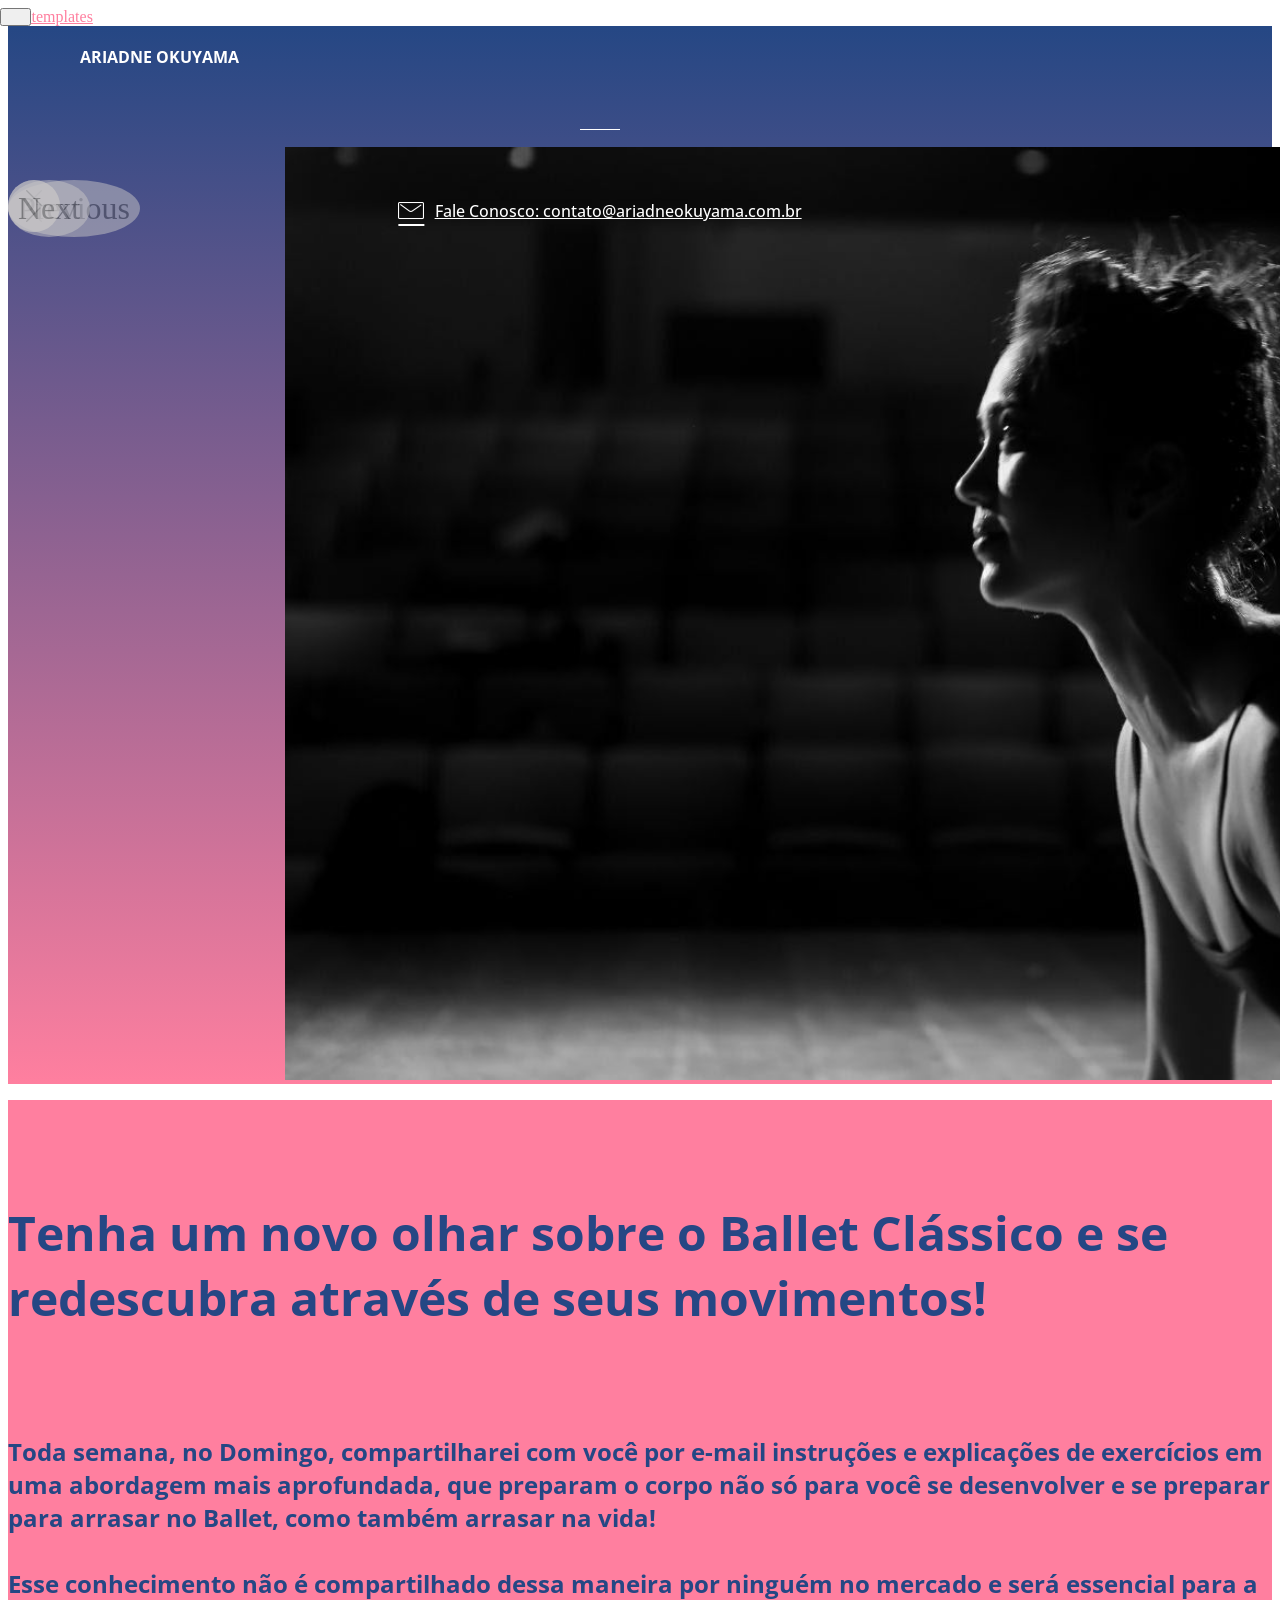
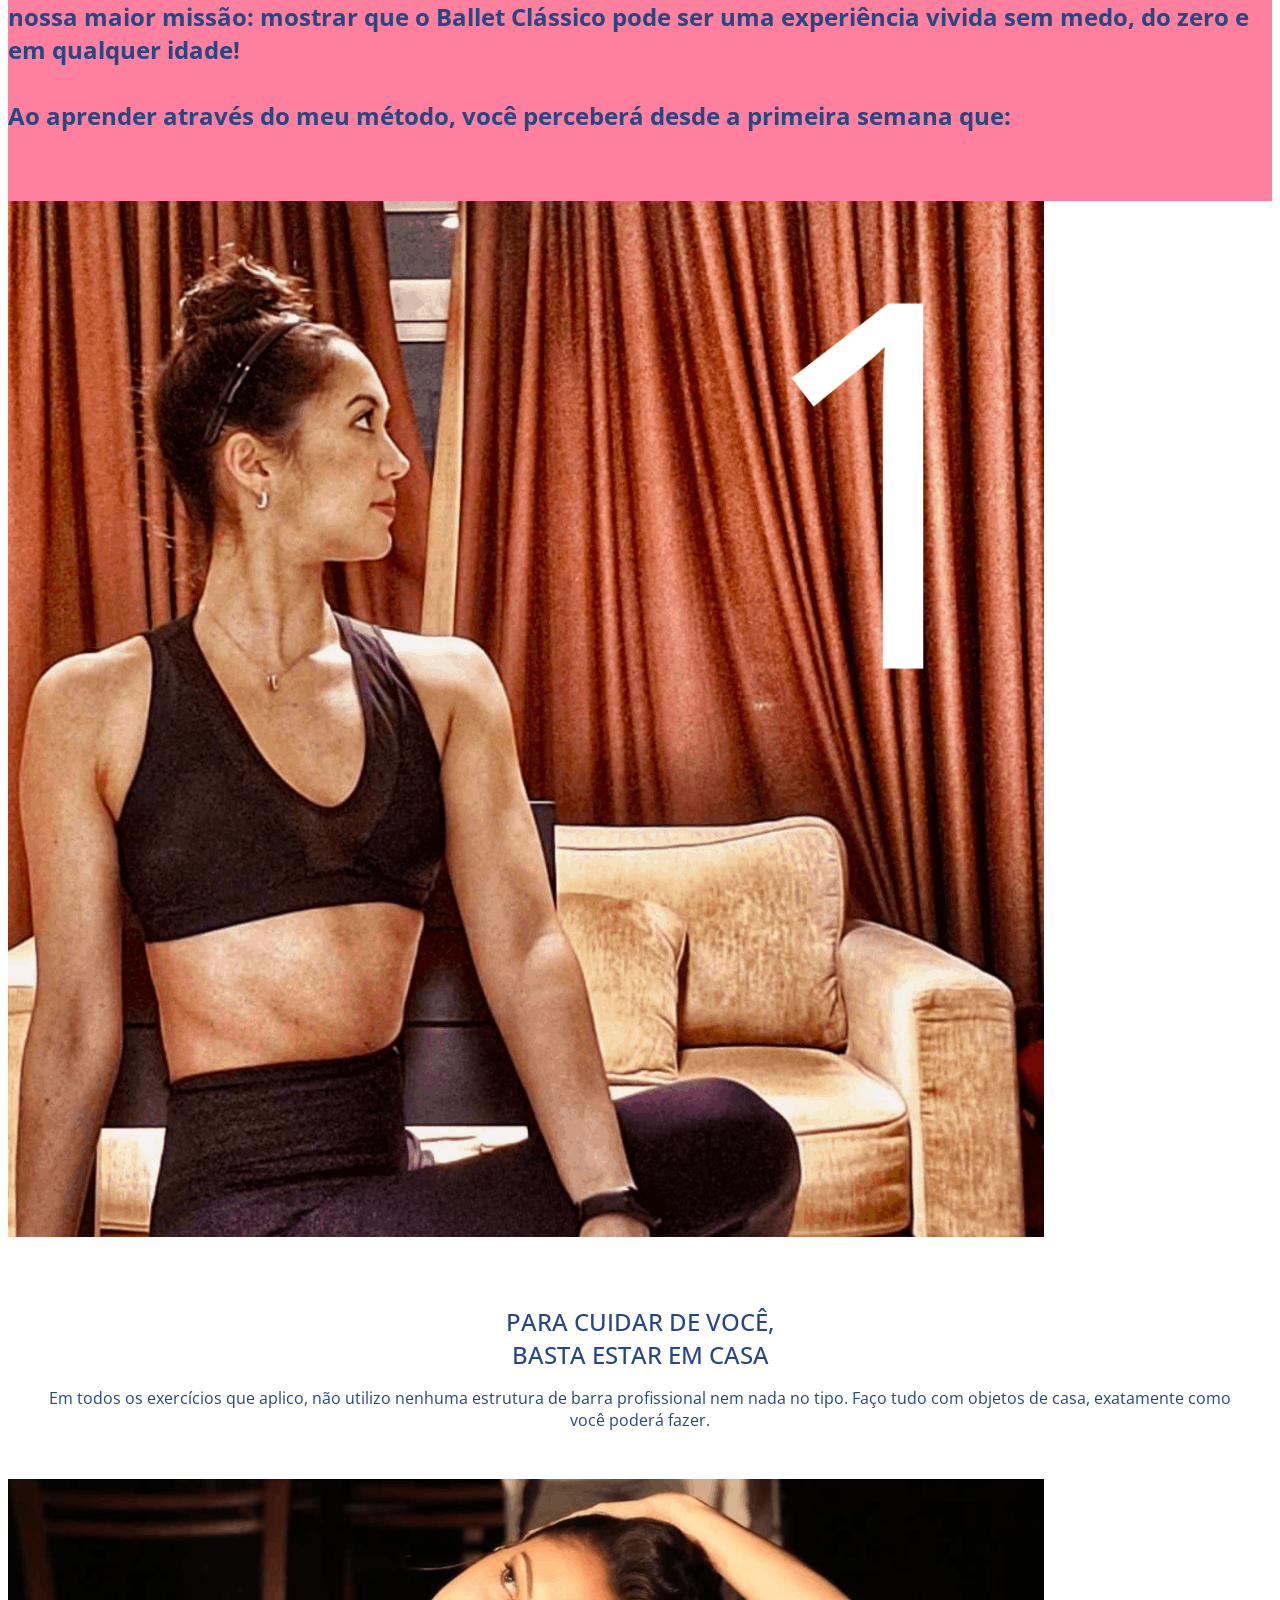
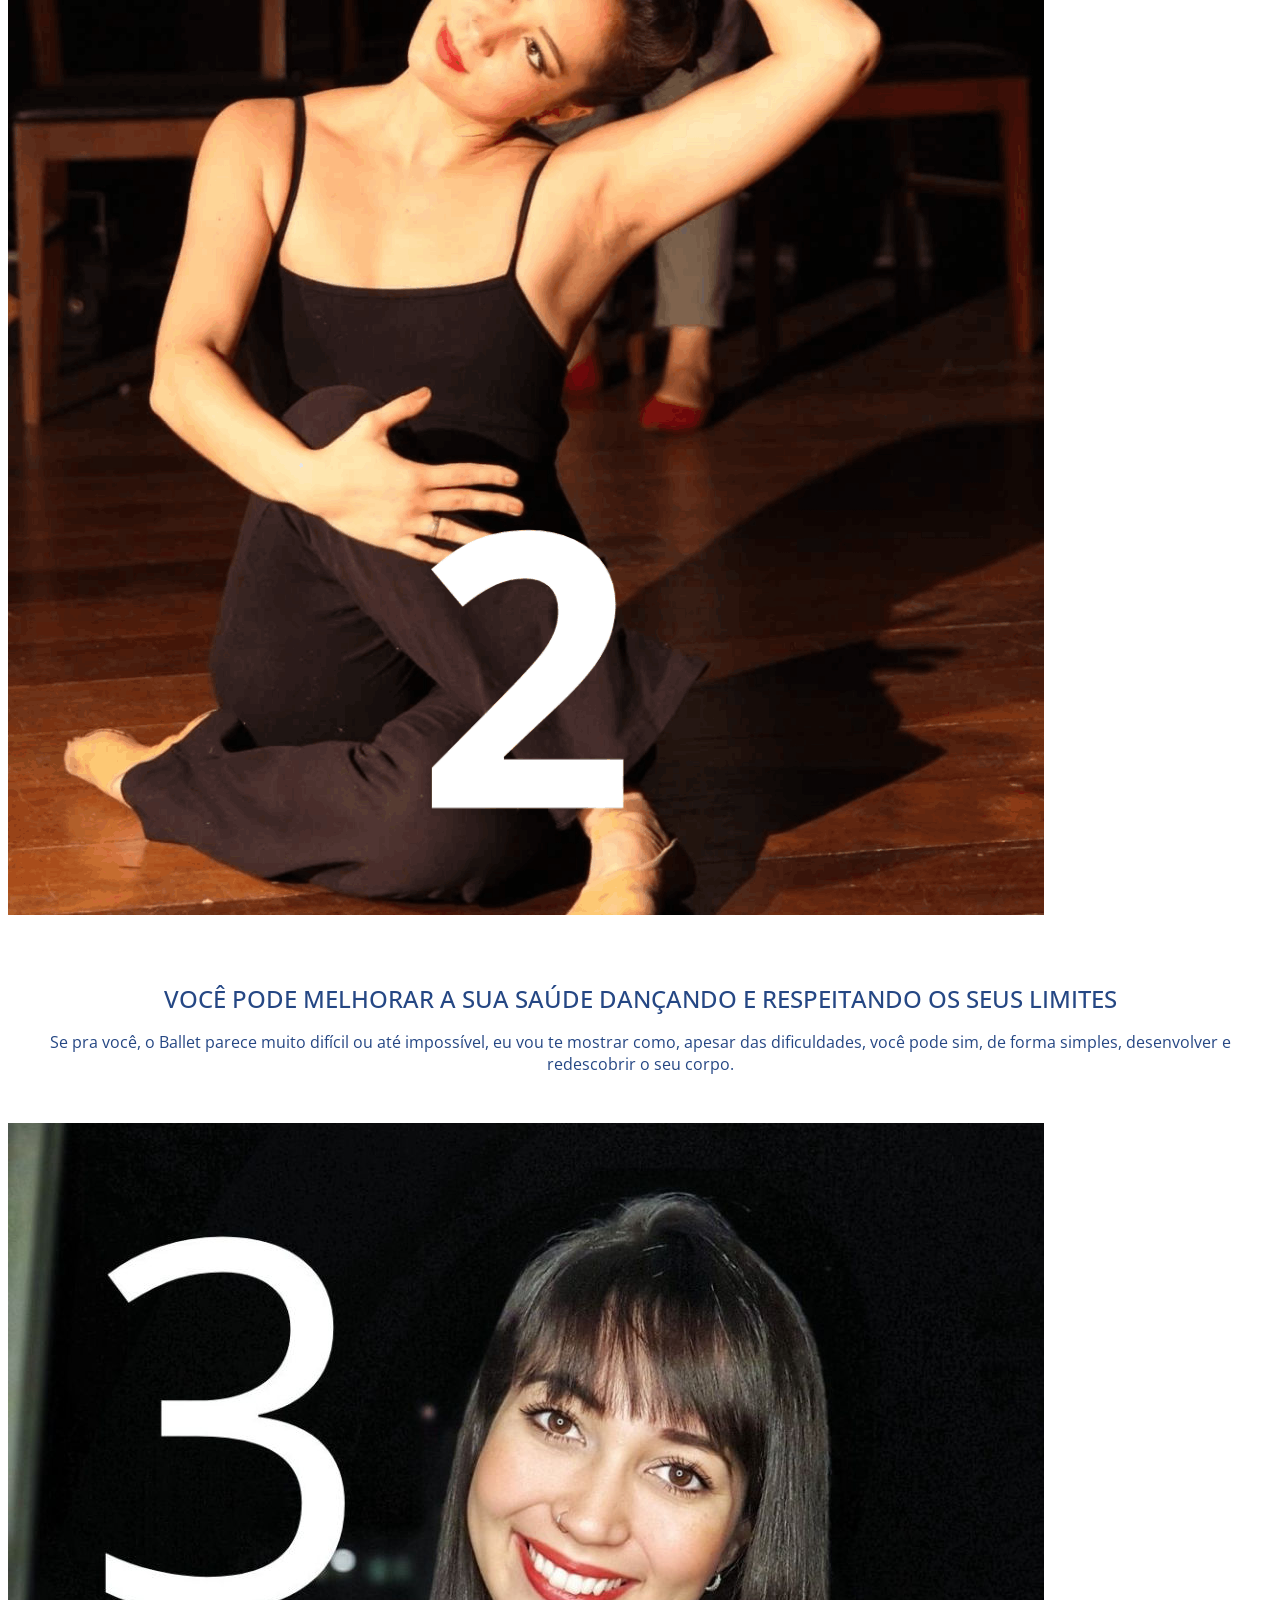
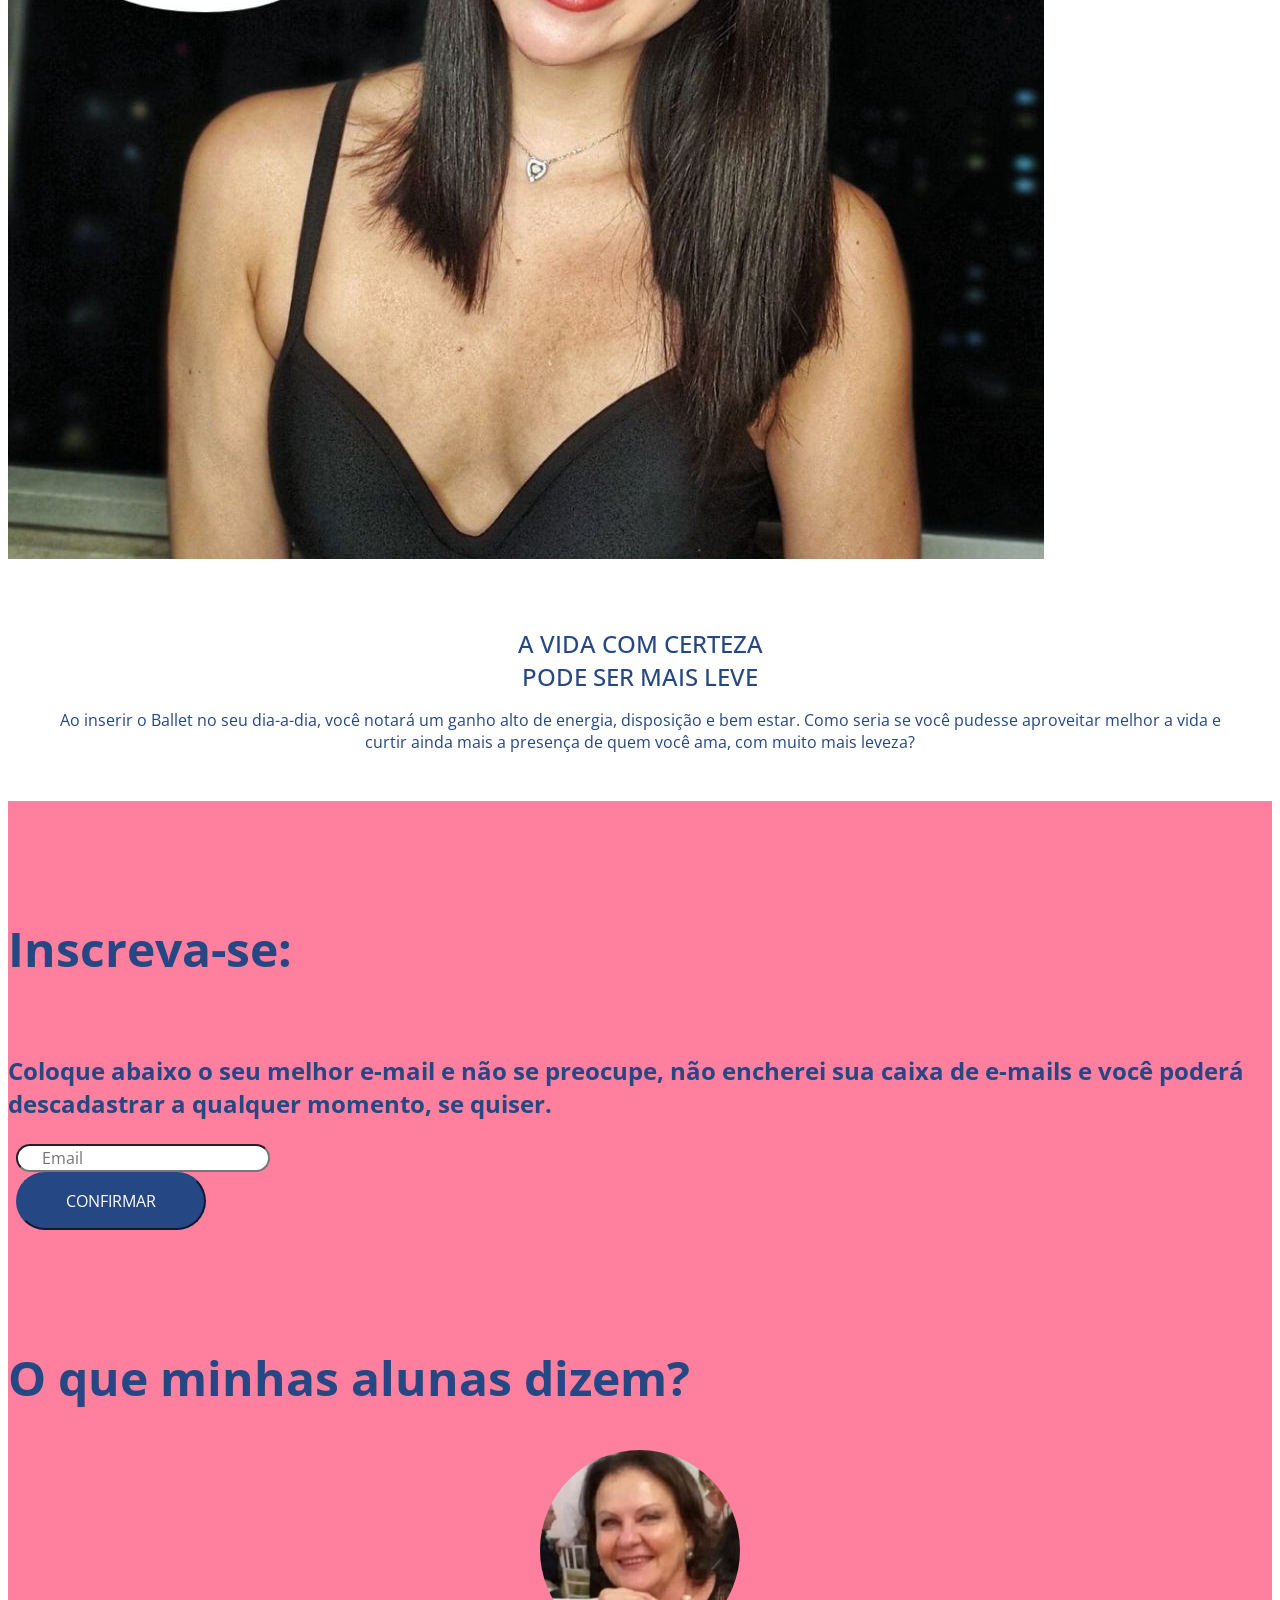
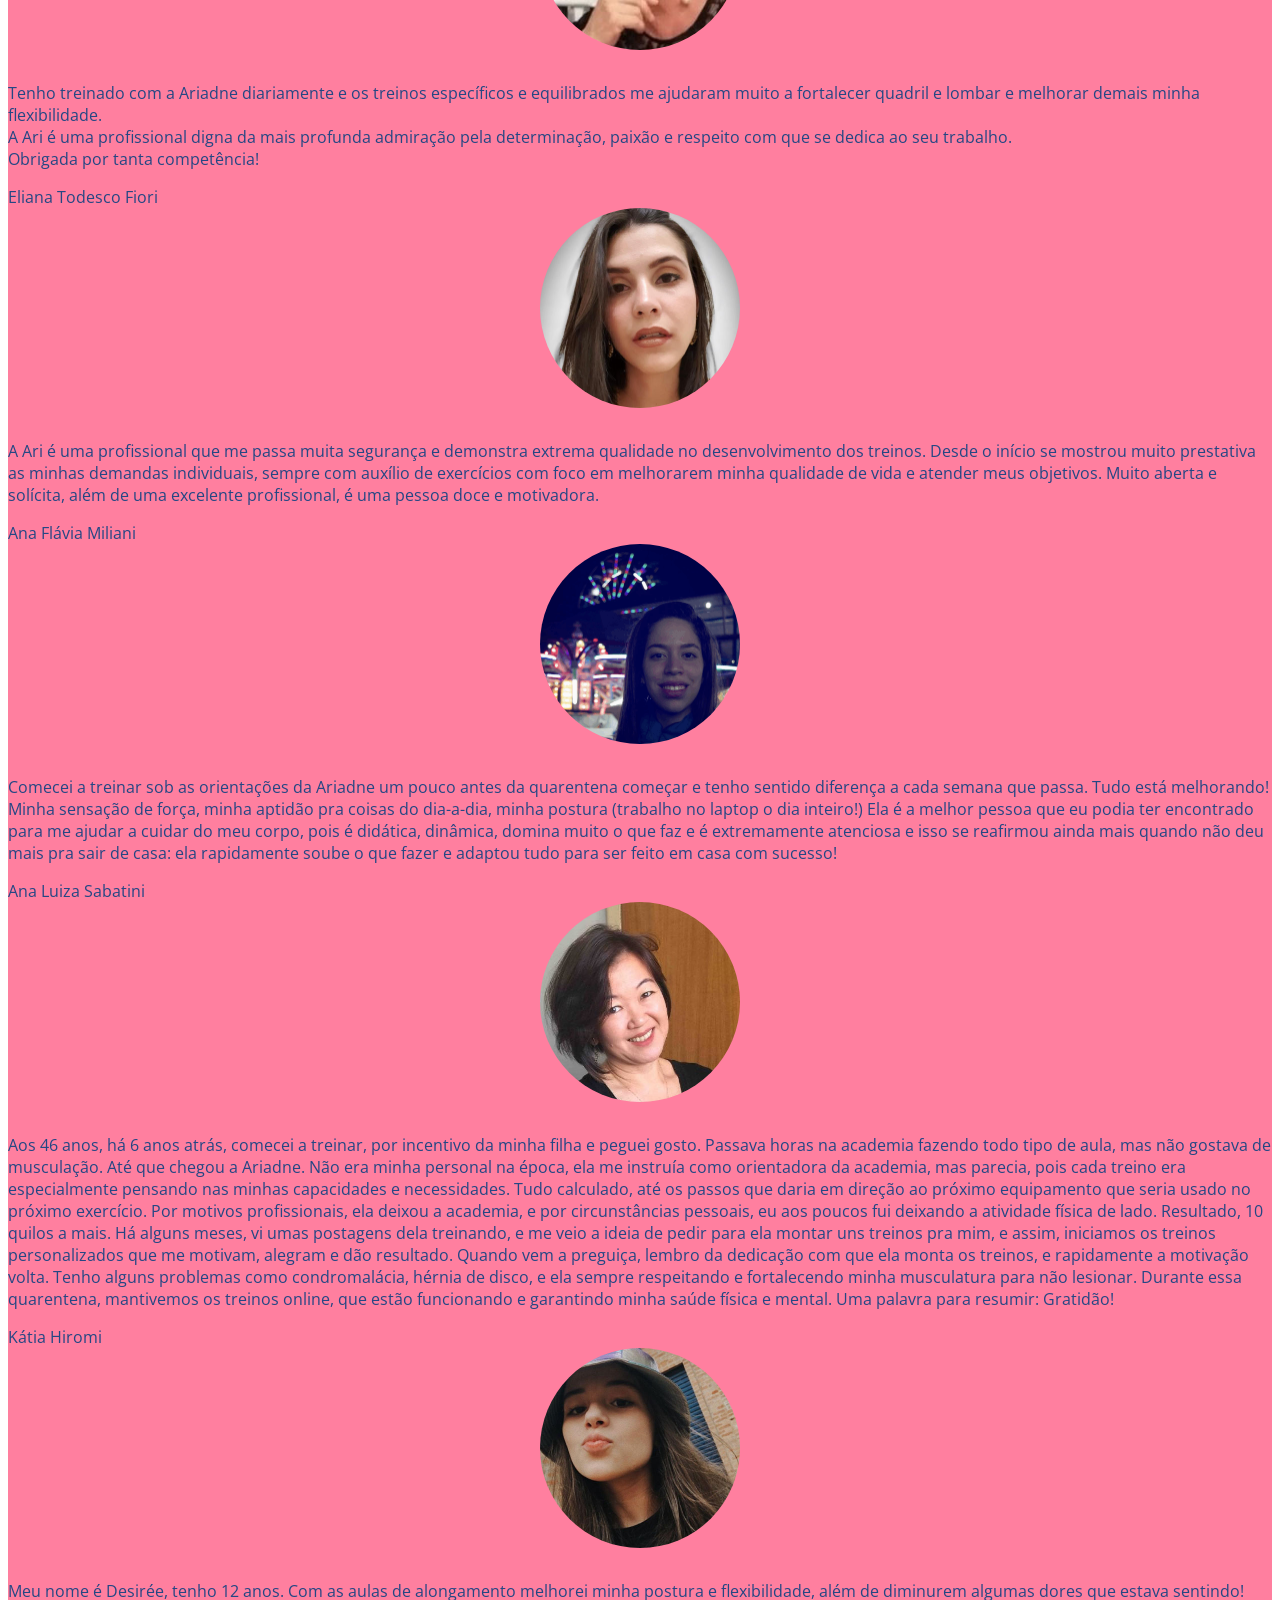
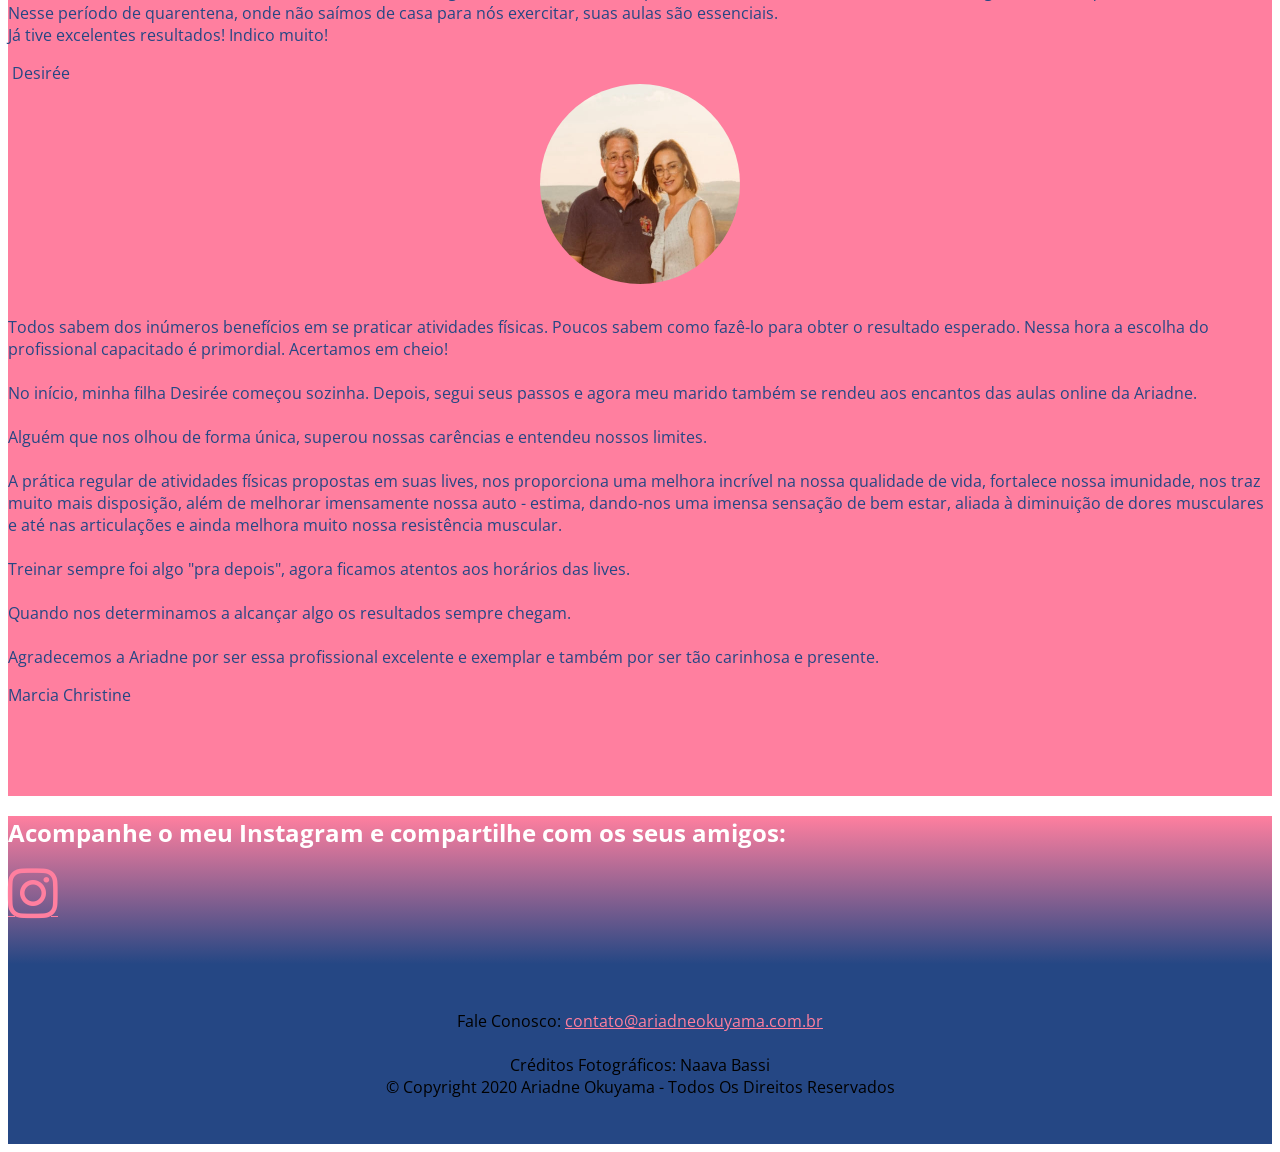
==== ari/index.html @ 1de2c509 "Add files via upload" ====
<!DOCTYPE html>
<html  >
<head>
  <!-- Site made with Mobirise Website Builder v4.12.3, https://mobirise.com -->
  <meta charset="UTF-8">
  <meta http-equiv="X-UA-Compatible" content="IE=edge">
  <meta name="generator" content="Mobirise v4.12.3, mobirise.com">
  <meta name="viewport" content="width=device-width, initial-scale=1, minimum-scale=1">
  <link rel="shortcut icon" href="assets/images/clique-para-saber-mais-128x128.png" type="image/x-icon">
  <meta name="description" content="Como eliminar dores musculares da rotina através de exercícios simples e eficientes!">
  
  
  <title>Ariadne Okuyama</title>
  <link rel="stylesheet" href="assets/web/assets/mobirise-icons/mobirise-icons.css">
  <link rel="stylesheet" href="assets/bootstrap/css/bootstrap.min.css">
  <link rel="stylesheet" href="assets/bootstrap/css/bootstrap-grid.min.css">
  <link rel="stylesheet" href="assets/bootstrap/css/bootstrap-reboot.min.css">
  <link rel="stylesheet" href="assets/socicon/css/styles.css">
  <link rel="stylesheet" href="assets/animatecss/animate.min.css">
  <link rel="stylesheet" href="assets/dropdown/css/style.css">
  <link rel="stylesheet" href="assets/tether/tether.min.css">
  <link rel="stylesheet" href="assets/theme/css/style.css">
  <link rel="preload" as="style" href="assets/mobirise/css/mbr-additional.css"><link rel="stylesheet" href="assets/mobirise/css/mbr-additional.css" type="text/css">
  
  
  
</head>
<body>

<!-- Analytics -->
<script src="https://www.mercadopago.com/v2/security.js" view="home"></script>

<!-- Facebook Pixel Code -->
<script>
!function(f,b,e,v,n,t,s)
{if(f.fbq)return;n=f.fbq=function(){n.callMethod?
n.callMethod.apply(n,arguments):n.queue.push(arguments)};
if(!f._fbq)f._fbq=n;n.push=n;n.loaded=!0;n.version='2.0';
n.queue=[];t=b.createElement(e);t.async=!0;
t.src=v;s=b.getElementsByTagName(e)[0];
s.parentNode.insertBefore(t,s)}(window, document,'script',
'https://connect.facebook.net/en_US/fbevents.js');
fbq('init', '565661081012715');
fbq('track', 'PageView');
</script>
<noscript><img height="1" width="1" style="display:none"
src="https://www.facebook.com/tr?id=565661081012715&ev=PageView&noscript=1"
/></noscript>
<!-- End Facebook Pixel Code -->
<!-- /Analytics -->


  <section class="menu cid-rYamPSDMZd" once="menu" id="menu1-0">

    

    <nav class="navbar navbar-expand beta-menu navbar-dropdown align-items-center navbar-fixed-top navbar-toggleable-sm bg-color transparent">
        <button class="navbar-toggler navbar-toggler-right" type="button" data-toggle="collapse" data-target="#navbarSupportedContent" aria-controls="navbarSupportedContent" aria-expanded="false" aria-label="Toggle navigation">
            <div class="hamburger">
                <span></span>
                <span></span>
                <span></span>
                <span></span>
            </div>
        </button>
        <div class="menu-logo">
            <div class="navbar-brand">
                
                <span class="navbar-caption-wrap"><a class="navbar-caption text-white display-4" href="index.html">
                        ARIADNE OKUYAMA</a></span>
            </div>
        </div>
        <div class="collapse navbar-collapse" id="navbarSupportedContent">
            <ul class="navbar-nav nav-dropdown nav-right" data-app-modern-menu="true"><li class="nav-item"><a class="nav-link link text-white display-4" href="balletsemmedo.html" target="_blank"><strong>&nbsp; &nbsp; &nbsp; &nbsp; &nbsp;&nbsp;</strong></a></li><li class="nav-item"><a class="nav-link link text-white display-4" href="balletsemmedo.html" target="_blank"><strong></strong></a></li><li class="nav-item"><a class="nav-link link text-white display-4" href="balletsemmedo.html" target="_blank"><strong></strong></a></li><li class="nav-item"><a class="nav-link link text-white display-4" href="mailto:contato@ariadneokuyama.com.br"><span class="mbri-letter mbr-iconfont mbr-iconfont-btn"></span>Fale Conosco: contato@ariadneokuyama.com.br</a></li></ul>
            
        </div>
    </nav>
</section>

<section class="engine"><a href="https://mobirise.info/x">css templates</a></section><section class="cid-rYarYl8Dn7" id="image3-k">

    

    <figure class="mbr-figure container">
            <div class="image-block" style="width: 60%;">
                <img src="assets/images/img-20180202-wa0090-1280x853.jpg" width="1400" alt="Mobirise" title="">
                
            </div>
    </figure>
</section>

<section class="mbr-section content4 cid-rYDGWAWvr0" id="content4-z">

    

    <div class="container">
        <div class="media-container-row">
            <div class="title col-12 col-md-8">
                <h2 class="align-center pb-3 mbr-fonts-style display-2">Tenha um novo olhar sobre o Ballet Clássico e se redescubra através de seus movimentos!<br><br></h2>
                <h3 class="mbr-section-subtitle align-center mbr-light mbr-fonts-style display-5">Toda semana, no Domingo, compartilharei com você por e-mail instruções e explicações de exercícios em uma abordagem mais aprofundada, que preparam o corpo não só para você se desenvolver e se preparar para arrasar no Ballet, como também arrasar na vida!<br><br> Esse conhecimento não é compartilhado dessa maneira por ninguém no mercado e será essencial para a nossa maior missão: mostrar que o Ballet Clássico pode ser uma experiência vivida&nbsp;<strong>sem medo</strong>, <strong>do zero</strong>&nbsp;<strong>e em qualquer idade!</strong><strong><br></strong><div><br></div><div>Ao aprender através do meu método, você perceberá desde a primeira semana que:</div></h3>
                
            </div>
        </div>
    </div>
</section>

<section class="features17 cid-rYDETXAkIy" id="features17-v">
    
    

    
    <div class="container-fluid">
        <div class="media-container-row">
            <div class="card p-3 col-12 col-md-6 col-lg-4">
                <div class="card-wrapper">
                    <div class="card-img">
                        <img src="assets/images/2-1036x1036.png" alt="Mobirise" title="">
                    </div>
                    <div class="card-box">
                        <h4 class="card-title pb-3 mbr-fonts-style display-5">PARA CUIDAR DE VOCÊ, <br>BASTA ESTAR EM CASA</h4>
                        <p class="mbr-text mbr-fonts-style display-7">Em todos os exercícios que aplico, não utilizo nenhuma estrutura de barra profissional nem nada no tipo. Faço tudo com objetos de casa, exatamente como você poderá fazer.</p>
                    </div>
                </div>
            </div>

            <div class="card p-3 col-12 col-md-6 col-lg-4">
                <div class="card-wrapper">
                    <div class="card-img">
                        <img src="assets/images/2-1-1036x1036.png" alt="Mobirise" title="">
                    </div>
                    <div class="card-box">
                        <h4 class="card-title pb-3 mbr-fonts-style display-5">VOCÊ PODE MELHORAR A SUA SAÚDE DANÇANDO E RESPEITANDO OS SEUS LIMITES</h4>
                        <p class="mbr-text mbr-fonts-style display-7">
                            Se pra você, o Ballet parece muito difícil ou até impossível, eu vou te mostrar como, apesar das dificuldades, você pode sim, de forma simples, desenvolver e redescobrir o seu corpo.
                        </p>
                    </div>
                </div>
            </div>

            <div class="card p-3 col-12 col-md-6 col-lg-4">
                <div class="card-wrapper">
                    <div class="card-img">
                        <img src="assets/images/clique-para-saber-mais-1036x1036.jpg" alt="Mobirise" title="">
                    </div>
                    <div class="card-box">
                        <h4 class="card-title pb-3 mbr-fonts-style display-5">A VIDA COM CERTEZA <br>PODE SER MAIS LEVE</h4>
                        <p class="mbr-text mbr-fonts-style display-7">
                            Ao inserir o Ballet no seu dia-a-dia, você notará um ganho alto de energia, disposição e bem estar. Como seria se você pudesse aproveitar melhor a vida e curtir ainda mais a presença de quem você ama, com muito mais leveza?
                        </p>
                    </div>
                </div>
            </div>

            
            
            
        </div>
    </div>
</section>

<section class="mbr-section form3 cid-rYaTipPvZL" id="form3-n">

    

    

    <div class="container">
        <div class="row justify-content-center">
            <div class="title col-12 col-lg-8">
                <h2 class="align-center pb-2 mbr-fonts-style display-2">Inscreva-se:</h2>
                <h3 class="mbr-section-subtitle align-center pb-5 mbr-light mbr-fonts-style display-5"><div><br></div><div>Coloque abaixo o seu melhor e-mail e não se preocupe, não encherei sua caixa de e-mails e você poderá descadastrar a qualquer momento, se quiser.</div></h3>
            </div>
        </div>

        <div class="row py-2 justify-content-center">
            <div class="col-12 col-lg-6  col-md-8 " data-form-type="formoid">
                <!---Formbuilder Form--->
                <form action="https://mobirise.com/" method="POST" class="mbr-form form-with-styler" data-form-title="Mobirise Form"><input type="hidden" name="email" data-form-email="true" value="7cHnqLbRKXM5bt5ajVqG7dU5ayJxggqlVh6CUsofS2Y1KthfNu6mdSJvw1UutiPNNaVHmezGBMbsWBmkYzJ9/F9uHv76GOJI9Y/TR+ZiU+86YAkC8geaYWTAmIF70iR9">
                    <div class="row">
                        <div hidden="hidden" data-form-alert="" class="alert alert-success col-12">Obrigada, seu e-mail foi registrado com sucesso!</div>
                        <div hidden="hidden" data-form-alert-danger="" class="alert alert-danger col-12">
                        </div>
                    </div>
                    <div class="dragArea row">
                        <div class="form-group col" data-for="email">
                            <input type="email" name="email" placeholder="Email" data-form-field="Email" required="required" class="form-control display-7" id="email-form3-n">
                        </div>
                        <div class="col-auto input-group-btn"><button type="submit" class="btn  btn-success display-4">CONFIRMAR</button></div>
                    </div>
                </form><!---Formbuilder Form--->
            </div>
        </div>
    </div>
</section>

<section class="carousel slide testimonials-slider cid-rYanQBHDyL" data-interval="false" id="testimonials-slider1-8">
    
    

    

    <div class="container text-center">
        <h2 class="pb-5 mbr-fonts-style display-2">O que minhas alunas dizem?</h2>

        <div class="carousel slide" role="listbox" data-pause="true" data-keyboard="false" data-ride="false" data-interval="false">
            <div class="carousel-inner">
                
                
            <div class="carousel-item">
                    <div class="user col-md-8">
                        <div class="user_image">
                            <img src="assets/images/whatsapp-image-2020-05-18-at-20.31.23-1-256x271.jpg" alt="" title="">
                        </div>
                        <div class="user_text pb-3">
                            <p class="mbr-fonts-style display-7">Tenho treinado com a Ariadne diariamente e os treinos específicos e equilibrados me ajudaram muito a fortalecer quadril e lombar e melhorar demais minha flexibilidade.<br>A Ari é uma profissional digna da mais profunda admiração pela determinação, paixão e respeito com que se dedica ao seu trabalho.<br>Obrigada por tanta competência!<br></p>
                        </div>
                        <div class="user_name mbr-bold pb-2 mbr-fonts-style display-7">Eliana Todesco Fiori</div>
                        
                    </div>
                </div><div class="carousel-item">
                    <div class="user col-md-8">
                        <div class="user_image">
                            <img src="assets/images/whatsapp-image-2020-05-07-at-20.52.56-400x533.jpg" alt="" title="">
                        </div>
                        <div class="user_text pb-3">
                            <p class="mbr-fonts-style display-7">A Ari é uma profissional que me passa muita segurança e demonstra extrema qualidade no desenvolvimento dos treinos. Desde o início se mostrou muito prestativa as minhas demandas individuais, sempre com auxílio de exercícios com foco em melhorarem minha qualidade de vida e atender meus objetivos. Muito aberta e solícita, além de uma excelente profissional, é uma pessoa doce e motivadora.<br></p>
                        </div>
                        <div class="user_name mbr-bold pb-2 mbr-fonts-style display-7">Ana Flávia Miliani</div>
                        
                    </div>
                </div><div class="carousel-item">
                    <div class="user col-md-8">
                        <div class="user_image">
                            <img src="assets/images/captura-de-tela-2020-05-14-as-15.35.47-400x415.png" alt="" title="">
                        </div>
                        <div class="user_text pb-3">
                            <p class="mbr-fonts-style display-7">Comecei a treinar sob as orientações da Ariadne um pouco antes da quarentena começar e tenho sentido diferença a cada semana que passa. Tudo está melhorando! Minha sensação de força, minha aptidão pra coisas do dia-a-dia, minha postura (trabalho no laptop o dia inteiro!) Ela é a melhor pessoa que eu podia ter encontrado para me ajudar a cuidar do meu corpo, pois é didática, dinâmica, domina muito o que faz e é extremamente atenciosa e isso se reafirmou ainda mais quando não deu mais pra sair de casa: ela rapidamente soube o que fazer e adaptou tudo para ser feito em casa com sucesso!<br></p>
                        </div>
                        <div class="user_name mbr-bold pb-2 mbr-fonts-style display-7">Ana Luiza Sabatini</div>
                        
                    </div>
                </div><div class="carousel-item">
                    <div class="user col-md-8">
                        <div class="user_image">
                            <img src="assets/images/whatsapp-image-2020-05-13-at-11.58.43-352x450.jpg" alt="" title="">
                        </div>
                        <div class="user_text pb-3">
                            <p class="mbr-fonts-style display-7">Aos 46 anos, há 6 anos atrás, comecei a treinar, por incentivo da minha filha e peguei gosto. Passava horas na academia fazendo todo tipo de aula, mas não gostava de musculação. Até que chegou a Ariadne. Não era minha personal na época, ela me instruía como orientadora da academia, mas parecia, pois cada treino era especialmente pensando nas minhas capacidades e necessidades. Tudo calculado, até os passos que daria em direção ao próximo equipamento que seria usado no próximo exercício. Por motivos profissionais, ela deixou a academia, e por circunstâncias pessoais, eu aos poucos fui deixando a atividade física de lado. Resultado, 10 quilos a mais. Há alguns meses, vi umas postagens dela treinando, e me veio a ideia de pedir para ela montar uns treinos pra mim, e assim, iniciamos os treinos personalizados que me motivam, alegram e dão resultado. Quando vem a preguiça, lembro da dedicação com que ela monta os treinos, e rapidamente a motivação volta. Tenho alguns problemas como condromalácia, hérnia de disco, e ela sempre respeitando e fortalecendo minha musculatura para não lesionar. Durante essa quarentena, mantivemos os treinos online, que estão funcionando e garantindo minha saúde física e mental. Uma palavra para resumir: Gratidão!<br></p>
                        </div>
                        <div class="user_name mbr-bold pb-2 mbr-fonts-style display-7">Kátia Hiromi</div>
                        
                    </div>
                </div><div class="carousel-item">
                    <div class="user col-md-8">
                        <div class="user_image">
                            <img src="assets/images/whatsapp-image-2020-05-27-at-14.38.08-400x478.jpg" alt="" title="">
                        </div>
                        <div class="user_text pb-3">
                            <p class="mbr-fonts-style display-7">Meu nome é Desirée, tenho 12 anos. Com as aulas de alongamento melhorei minha postura e flexibilidade, além de diminurem algumas dores que estava sentindo!<br>Nesse período de quarentena, onde não saímos de casa para nós exercitar, suas aulas são essenciais.<br>Já tive excelentes resultados! Indico muito!<br></p>
                        </div>
                        <div class="user_name mbr-bold pb-2 mbr-fonts-style display-7">&nbsp;Desirée</div>
                        
                    </div>
                </div><div class="carousel-item">
                    <div class="user col-md-8">
                        <div class="user_image">
                            <img src="assets/images/whatsapp-image-2020-05-19-at-16.08.02-400x358.jpg" alt="" title="">
                        </div>
                        <div class="user_text pb-3">
                            <p class="mbr-fonts-style display-7">Todos sabem dos inúmeros benefícios em se praticar atividades físicas. Poucos sabem como fazê-lo para obter o resultado esperado. Nessa hora a escolha do profissional capacitado é primordial. Acertamos em cheio!<br><br>No início, minha filha Desirée começou sozinha. Depois, segui seus passos e agora meu marido também se rendeu aos encantos das aulas online da Ariadne.<br><br>Alguém que nos olhou de forma única, superou nossas carências e entendeu nossos limites.<br><br>A prática regular de atividades físicas propostas em suas lives, nos proporciona uma melhora incrível na nossa qualidade de vida, fortalece nossa imunidade, nos traz muito mais disposição, além de melhorar imensamente nossa auto - estima, dando-nos uma imensa sensação de bem estar, aliada à diminuição de dores musculares e até nas articulações e ainda melhora muito nossa resistência muscular.<br><br>Treinar sempre foi algo "pra depois", agora ficamos atentos aos horários das lives.<br><br>Quando nos determinamos a alcançar algo os resultados sempre chegam.<br><br>Agradecemos a Ariadne por ser essa profissional excelente e exemplar e também por ser tão carinhosa e presente.<br></p>
                        </div>
                        <div class="user_name mbr-bold pb-2 mbr-fonts-style display-7">Marcia Christine</div>
                        
                    </div>
                </div></div>

            <div class="carousel-controls">
                <a class="carousel-control-prev" role="button" data-slide="prev">
                  <span aria-hidden="true" class="mbri-arrow-prev mbr-iconfont"></span>
                  <span class="sr-only">Previous</span>
                </a>
                
                <a class="carousel-control-next" role="button" data-slide="next">
                  <span aria-hidden="true" class="mbri-arrow-next mbr-iconfont"></span>
                  <span class="sr-only">Next</span>
                </a>
            </div>
        </div>
    </div>
</section>

<section class="cid-rYaQBFzYL3" id="social-buttons2-m">

    

    

    <div class="container">
        <div class="media-container-row">
            <div class="col-md-8 align-center">
                <h2 class="pb-3 mbr-fonts-style display-5">Acompanhe o meu Instagram e compartilhe com os seus amigos:</h2>
                <div class="social-list pl-0 mb-0">
                    <a href="https://instagram.com/ariadne_okuyama" target="_blank">
                        <span class="px-2 mbr-iconfont mbr-iconfont-social socicon-instagram socicon" style="font-size: 50px;"></span>
                    </a>
                    <a href="https://www.facebook.com/pages/Mobirise/1616226671953247" target="_blank">
                        
                    </a>
                    <a href="https://instagram.com/mobirise" target="_blank">
                        
                    </a>
                    <a href="https://www.youtube.com/c/mobirise" target="_blank">
                        
                    </a>
                    <a href="https://www.behance.net/Mobirise" target="_blank">
                        
                    </a>
                </div>
            </div>
        </div>
    </div>
</section>

<section once="footers" class="cid-rYaok5OZES" id="footer6-d">

    

    

    <div class="container">
        <div class="media-container-row align-center mbr-white">
            <div class="col-12">
                <p class="mbr-text mb-0 mbr-fonts-style display-7">Fale Conosco: <a href="mailto:contato@ariadneokuyama.com.br">contato@ariadneokuyama.com.br</a><br><br>Créditos Fotográficos: Naava Bassi<br>© Copyright 2020 Ariadne Okuyama - Todos Os Direitos Reservados<br></p>
            </div>
        </div>
    </div>
</section>


  <script src="assets/web/assets/jquery/jquery.min.js"></script>
  <script src="assets/popper/popper.min.js"></script>
  <script src="assets/bootstrap/js/bootstrap.min.js"></script>
  <script src="assets/smoothscroll/smooth-scroll.js"></script>
  <script src="assets/viewportchecker/jquery.viewportchecker.js"></script>
  <script src="assets/dropdown/js/nav-dropdown.js"></script>
  <script src="assets/dropdown/js/navbar-dropdown.js"></script>
  <script src="assets/touchswipe/jquery.touch-swipe.min.js"></script>
  <script src="assets/bootstrapcarouselswipe/bootstrap-carousel-swipe.js"></script>
  <script src="assets/mbr-testimonials-slider/mbr-testimonials-slider.js"></script>
  <script src="assets/sociallikes/social-likes.js"></script>
  <script src="assets/tether/tether.min.js"></script>
  <script src="assets/theme/js/script.js"></script>
  <script src="assets/formoid/formoid.min.js"></script>
  
  
  <input name="animation" type="hidden">
  </body>
</html>
---- ari/assets/web/assets/mobirise-icons/mobirise-icons.css ----
@font-face {
  font-family: 'MobiriseIcons';
  src:  url('mobirise-icons.eot?spat4u');
  src:  url('mobirise-icons.eot?spat4u#iefix') format('embedded-opentype'),
    url('mobirise-icons.ttf?spat4u') format('truetype'),
    url('mobirise-icons.woff?spat4u') format('woff'),
    url('mobirise-icons.svg?spat4u#MobiriseIcons') format('svg');
  font-weight: normal;
  font-style: normal;
  font-display: swap;
}

[class^="mbri-"], [class*=" mbri-"] {
  /* use !important to prevent issues with browser extensions that change fonts */
  font-family: MobiriseIcons !important;
  speak: none;
  font-style: normal;
  font-weight: normal;
  font-variant: normal;
  text-transform: none;
  line-height: 1;

  /* Better Font Rendering =========== */
  -webkit-font-smoothing: antialiased;
  -moz-osx-font-smoothing: grayscale;
}

.mbri-add-submenu:before {
  content: "\e900";
}
.mbri-alert:before {
  content: "\e901";
}
.mbri-align-center:before {
  content: "\e902";
}
.mbri-align-justify:before {
  content: "\e903";
}
.mbri-align-left:before {
  content: "\e904";
}
.mbri-align-right:before {
  content: "\e905";
}
.mbri-android:before {
  content: "\e906";
}
.mbri-apple:before {
  content: "\e907";
}
.mbri-arrow-down:before {
  content: "\e908";
}
.mbri-arrow-next:before {
  content: "\e909";
}
.mbri-arrow-prev:before {
  content: "\e90a";
}
.mbri-arrow-up:before {
  content: "\e90b";
}
.mbri-bold:before {
  content: "\e90c";
}
.mbri-bookmark:before {
  content: "\e90d";
}
.mbri-bootstrap:before {
  content: "\e90e";
}
.mbri-briefcase:before {
  content: "\e90f";
}
.mbri-browse:before {
  content: "\e910";
}
.mbri-bulleted-list:before {
  content: "\e911";
}
.mbri-calendar:before {
  content: "\e912";
}
.mbri-camera:before {
  content: "\e913";
}
.mbri-cart-add:before {
  content: "\e914";
}
.mbri-cart-full:before {
  content: "\e915";
}
.mbri-cash:before {
  content: "\e916";
}
.mbri-change-style:before {
  content: "\e917";
}
.mbri-chat:before {
  content: "\e918";
}
.mbri-clock:before {
  content: "\e919";
}
.mbri-close:before {
  content: "\e91a";
}
.mbri-cloud:before {
  content: "\e91b";
}
.mbri-code:before {
  content: "\e91c";
}
.mbri-contact-form:before {
  content: "\e91d";
}
.mbri-credit-card:before {
  content: "\e91e";
}
.mbri-cursor-click:before {
  content: "\e91f";
}
.mbri-cust-feedback:before {
  content: "\e920";
}
.mbri-database:before {
  content: "\e921";
}
.mbri-delivery:before {
  content: "\e922";
}
.mbri-desktop:before {
  content: "\e923";
}
.mbri-devices:before {
  content: "\e924";
}
.mbri-down:before {
  content: "\e925";
}
.mbri-download:before {
  content: "\e989";
}
.mbri-drag-n-drop:before {
  content: "\e927";
}
.mbri-drag-n-drop2:before {
  content: "\e928";
}
.mbri-edit:before {
  content: "\e929";
}
.mbri-edit2:before {
  content: "\e92a";
}
.mbri-error:before {
  content: "\e92b";
}
.mbri-extension:before {
  content: "\e92c";
}
.mbri-features:before {
  content: "\e92d";
}
.mbri-file:before {
  content: "\e92e";
}
.mbri-flag:before {
  content: "\e92f";
}
.mbri-folder:before {
  content: "\e930";
}
.mbri-gift:before {
  content: "\e931";
}
.mbri-github:before {
  content: "\e932";
}
.mbri-globe:before {
  content: "\e933";
}
.mbri-globe-2:before {
  content: "\e934";
}
.mbri-growing-chart:before {
  content: "\e935";
}
.mbri-hearth:before {
  content: "\e936";
}
.mbri-help:before {
  content: "\e937";
}
.mbri-home:before {
  content: "\e938";
}
.mbri-hot-cup:before {
  content: "\e939";
}
.mbri-idea:before {
  content: "\e93a";
}
.mbri-image-gallery:before {
  content: "\e93b";
}
.mbri-image-slider:before {
  content: "\e93c";
}
.mbri-info:before {
  content: "\e93d";
}
.mbri-italic:before {
  content: "\e93e";
}
.mbri-key:before {
  content: "\e93f";
}
.mbri-laptop:before {
  content: "\e940";
}
.mbri-layers:before {
  content: "\e941";
}
.mbri-left-right:before {
  content: "\e942";
}
.mbri-left:before {
  content: "\e943";
}
.mbri-letter:before {
  content: "\e944";
}
.mbri-like:before {
  content: "\e945";
}
.mbri-link:before {
  content: "\e946";
}
.mbri-lock:before {
  content: "\e947";
}
.mbri-login:before {
  content: "\e948";
}
.mbri-logout:before {
  content: "\e949";
}
.mbri-magic-stick:before {
  content: "\e94a";
}
.mbri-map-pin:before {
  content: "\e94b";
}
.mbri-menu:before {
  content: "\e94c";
}
.mbri-mobile:before {
  content: "\e94d";
}
.mbri-mobile2:before {
  content: "\e94e";
}
.mbri-mobirise:before {
  content: "\e94f";
}
.mbri-more-horizontal:before {
  content: "\e950";
}
.mbri-more-vertical:before {
  content: "\e951";
}
.mbri-music:before {
  content: "\e952";
}
.mbri-new-file:before {
  content: "\e953";
}
.mbri-numbered-list:before {
  content: "\e954";
}
.mbri-opened-folder:before {
  content: "\e955";
}
.mbri-pages:before {
  content: "\e956";
}
.mbri-paper-plane:before {
  content: "\e957";
}
.mbri-paperclip:before {
  content: "\e958";
}
.mbri-photo:before {
  content: "\e959";
}
.mbri-photos:before {
  content: "\e95a";
}
.mbri-pin:before {
  content: "\e95b";
}
.mbri-play:before {
  content: "\e95c";
}
.mbri-plus:before {
  content: "\e95d";
}
.mbri-preview:before {
  content: "\e95e";
}
.mbri-print:before {
  content: "\e95f";
}
.mbri-protect:before {
  content: "\e960";
}
.mbri-question:before {
  content: "\e961";
}
.mbri-quote-left:before {
  content: "\e962";
}
.mbri-quote-right:before {
  content: "\e963";
}
.mbri-refresh:before {
  content: "\e964";
}
.mbri-responsive:before {
  content: "\e965";
}
.mbri-right:before {
  content: "\e966";
}
.mbri-rocket:before {
  content: "\e967";
}
.mbri-sad-face:before {
  content: "\e968";
}
.mbri-sale:before {
  content: "\e969";
}
.mbri-save:before {
  content: "\e96a";
}
.mbri-search:before {
  content: "\e96b";
}
.mbri-setting:before {
  content: "\e96c";
}
.mbri-setting2:before {
  content: "\e96d";
}
.mbri-setting3:before {
  content: "\e96e";
}
.mbri-share:before {
  content: "\e96f";
}
.mbri-shopping-bag:before {
  content: "\e970";
}
.mbri-shopping-basket:before {
  content: "\e971";
}
.mbri-shopping-cart:before {
  content: "\e972";
}
.mbri-sites:before {
  content: "\e973";
}
.mbri-smile-face:before {
  content: "\e974";
}
.mbri-speed:before {
  content: "\e975";
}
.mbri-star:before {
  content: "\e976";
}
.mbri-success:before {
  content: "\e977";
}
.mbri-sun:before {
  content: "\e978";
}
.mbri-sun2:before {
  content: "\e979";
}
.mbri-tablet:before {
  content: "\e97a";
}
.mbri-tablet-vertical:before {
  content: "\e97b";
}
.mbri-target:before {
  content: "\e97c";
}
.mbri-timer:before {
  content: "\e97d";
}
.mbri-to-ftp:before {
  content: "\e97e";
}
.mbri-to-local-drive:before {
  content: "\e97f";
}
.mbri-touch-swipe:before {
  content: "\e980";
}
.mbri-touch:before {
  content: "\e981";
}
.mbri-trash:before {
  content: "\e982";
}
.mbri-underline:before {
  content: "\e983";
}
.mbri-unlink:before {
  content: "\e984";
}
.mbri-unlock:before {
  content: "\e985";
}
.mbri-up-down:before {
  content: "\e986";
}
.mbri-up:before {
  content: "\e987";
}
.mbri-update:before {
  content: "\e988";
}
.mbri-upload:before {
 content: "\e926"; 
}
.mbri-user:before {
  content: "\e98a";
}
.mbri-user2:before {
  content: "\e98b";
}
.mbri-users:before {
  content: "\e98c";
}
.mbri-video:before {
  content: "\e98d";
}
.mbri-video-play:before {
  content: "\e98e";
}
.mbri-watch:before {
  content: "\e98f";
}
.mbri-website-theme:before {
  content: "\e990";
}
.mbri-wifi:before {
  content: "\e991";
}
.mbri-windows:before {
  content: "\e992";
}
.mbri-zoom-out:before {
  content: "\e993";
}
.mbri-redo:before {
  content: "\e994";
}
.mbri-undo:before {
  content: "\e995";
}
---- ari/assets/socicon/css/styles.css ----
@charset "UTF-8";

@font-face {
  font-family: 'Socicon';
  src:  url('../fonts/socicon.eot');
  src:  url('../fonts/socicon.eot?#iefix') format('embedded-opentype'),
    url('../fonts/socicon.woff2') format('woff2'),
    url('../fonts/socicon.ttf') format('truetype'),
    url('../fonts/socicon.woff') format('woff'),
    url('../fonts/socicon.svg#socicon') format('svg');
  font-weight: normal;
  font-style: normal;
}

[data-icon]:before {
  font-family: "socicon" !important;
  content: attr(data-icon);
  font-style: normal !important;
  font-weight: normal !important;
  font-variant: normal !important;
  text-transform: none !important;
  speak: none;
  line-height: 1;
  -webkit-font-smoothing: antialiased;
  -moz-osx-font-smoothing: grayscale;
}

[class^="socicon-"], [class*=" socicon-"] {
  /* use !important to prevent issues with browser extensions that change fonts */
  font-family: 'Socicon' !important;
  speak: none;
  font-style: normal;
  font-weight: normal;
  font-variant: normal;
  text-transform: none;
  line-height: 1;

  /* Better Font Rendering =========== */
  -webkit-font-smoothing: antialiased;
  -moz-osx-font-smoothing: grayscale;
}

.socicon-eitaa:before {
  content: "\e97c";
}
.socicon-soroush:before {
  content: "\e97d";
}
.socicon-bale:before {
  content: "\e97e";
}
.socicon-zazzle:before {
  content: "\e97b";
}
.socicon-society6:before {
  content: "\e97a";
}
.socicon-redbubble:before {
  content: "\e979";
}
.socicon-avvo:before {
  content: "\e978";
}
.socicon-stitcher:before {
  content: "\e977";
}
.socicon-googlehangouts:before {
  content: "\e974";
}
.socicon-dlive:before {
  content: "\e975";
}
.socicon-vsco:before {
  content: "\e976";
}
.socicon-flipboard:before {
  content: "\e973";
}
.socicon-ubuntu:before {
  content: "\e958";
}
.socicon-artstation:before {
  content: "\e959";
}
.socicon-invision:before {
  content: "\e95a";
}
.socicon-torial:before {
  content: "\e95b";
}
.socicon-collectorz:before {
  content: "\e95c";
}
.socicon-seenthis:before {
  content: "\e95d";
}
.socicon-googleplaymusic:before {
  content: "\e95e";
}
.socicon-debian:before {
  content: "\e95f";
}
.socicon-filmfreeway:before {
  content: "\e960";
}
.socicon-gnome:before {
  content: "\e961";
}
.socicon-itchio:before {
  content: "\e962";
}
.socicon-jamendo:before {
  content: "\e963";
}
.socicon-mix:before {
  content: "\e964";
}
.socicon-sharepoint:before {
  content: "\e965";
}
.socicon-tinder:before {
  content: "\e966";
}
.socicon-windguru:before {
  content: "\e967";
}
.socicon-cdbaby:before {
  content: "\e968";
}
.socicon-elementaryos:before {
  content: "\e969";
}
.socicon-stage32:before {
  content: "\e96a";
}
.socicon-tiktok:before {
  content: "\e96b";
}
.socicon-gitter:before {
  content: "\e96c";
}
.socicon-letterboxd:before {
  content: "\e96d";
}
.socicon-threema:before {
  content: "\e96e";
}
.socicon-splice:before {
  content: "\e96f";
}
.socicon-metapop:before {
  content: "\e970";
}
.socicon-naver:before {
  content: "\e971";
}
.socicon-remote:before {
  content: "\e972";
}
.socicon-internet:before {
  content: "\e957";
}
.socicon-moddb:before {
  content: "\e94b";
}
.socicon-indiedb:before {
  content: "\e94c";
}
.socicon-traxsource:before {
  content: "\e94d";
}
.socicon-gamefor:before {
  content: "\e94e";
}
.socicon-pixiv:before {
  content: "\e94f";
}
.socicon-myanimelist:before {
  content: "\e950";
}
.socicon-blackberry:before {
  content: "\e951";
}
.socicon-wickr:before {
  content: "\e952";
}
.socicon-spip:before {
  content: "\e953";
}
.socicon-napster:before {
  content: "\e954";
}
.socicon-beatport:before {
  content: "\e955";
}
.socicon-hackerone:before {
  content: "\e956";
}
.socicon-hackernews:before {
  content: "\e946";
}
.socicon-smashwords:before {
  content: "\e947";
}
.socicon-kobo:before {
  content: "\e948";
}
.socicon-bookbub:before {
  content: "\e949";
}
.socicon-mailru:before {
  content: "\e94a";
}
.socicon-gitlab:before {
  content: "\e945";
}
.socicon-instructables:before {
  content: "\e944";
}
.socicon-portfolio:before {
  content: "\e943";
}
.socicon-codered:before {
  content: "\e940";
}
.socicon-origin:before {
  content: "\e941";
}
.socicon-nextdoor:before {
  content: "\e942";
}
.socicon-udemy:before {
  content: "\e93f";
}
.socicon-livemaster:before {
  content: "\e93e";
}
.socicon-crunchbase:before {
  content: "\e93b";
}
.socicon-homefy:before {
  content: "\e93c";
}
.socicon-calendly:before {
  content: "\e93d";
}
.socicon-realtor:before {
  content: "\e90f";
}
.socicon-tidal:before {
  content: "\e910";
}
.socicon-qobuz:before {
  content: "\e911";
}
.socicon-natgeo:before {
  content: "\e912";
}
.socicon-mastodon:before {
  content: "\e913";
}
.socicon-unsplash:before {
  content: "\e914";
}
.socicon-homeadvisor:before {
  content: "\e915";
}
.socicon-angieslist:before {
  content: "\e916";
}
.socicon-codepen:before {
  content: "\e917";
}
.socicon-slack:before {
  content: "\e918";
}
.socicon-openaigym:before {
  content: "\e919";
}
.socicon-logmein:before {
  content: "\e91a";
}
.socicon-fiverr:before {
  content: "\e91b";
}
.socicon-gotomeeting:before {
  content: "\e91c";
}
.socicon-aliexpress:before {
  content: "\e91d";
}
.socicon-guru:before {
  content: "\e91e";
}
.socicon-appstore:before {
  content: "\e91f";
}
.socicon-homes:before {
  content: "\e920";
}
.socicon-zoom:before {
  content: "\e921";
}
.socicon-alibaba:before {
  content: "\e922";
}
.socicon-craigslist:before {
  content: "\e923";
}
.socicon-wix:before {
  content: "\e924";
}
.socicon-redfin:before {
  content: "\e925";
}
.socicon-googlecalendar:before {
  content: "\e926";
}
.socicon-shopify:before {
  content: "\e927";
}
.socicon-freelancer:before {
  content: "\e928";
}
.socicon-seedrs:before {
  content: "\e929";
}
.socicon-bing:before {
  content: "\e92a";
}
.socicon-doodle:before {
  content: "\e92b";
}
.socicon-bonanza:before {
  content: "\e92c";
}
.socicon-squarespace:before {
  content: "\e92d";
}
.socicon-toptal:before {
  content: "\e92e";
}
.socicon-gust:before {
  content: "\e92f";
}
.socicon-ask:before {
  content: "\e930";
}
.socicon-trulia:before {
  content: "\e931";
}
.socicon-loomly:before {
  content: "\e932";
}
.socicon-ghost:before {
  content: "\e933";
}
.socicon-upwork:before {
  content: "\e934";
}
.socicon-fundable:before {
  content: "\e935";
}
.socicon-booking:before {
  content: "\e936";
}
.socicon-googlemaps:before {
  content: "\e937";
}
.socicon-zillow:before {
  content: "\e938";
}
.socicon-niconico:before {
  content: "\e939";
}
.socicon-toneden:before {
  content: "\e93a";
}
.socicon-augment:before {
  content: "\e908";
}
.socicon-bitbucket:before {
  content: "\e909";
}
.socicon-fyuse:before {
  content: "\e90a";
}
.socicon-yt-gaming:before {
  content: "\e90b";
}
.socicon-sketchfab:before {
  content: "\e90c";
}
.socicon-mobcrush:before {
  content: "\e90d";
}
.socicon-microsoft:before {
  content: "\e90e";
}
.socicon-pandora:before {
  content: "\e907";
}
.socicon-messenger:before {
  content: "\e906";
}
.socicon-gamewisp:before {
  content: "\e905";
}
.socicon-bloglovin:before {
  content: "\e904";
}
.socicon-tunein:before {
  content: "\e903";
}
.socicon-gamejolt:before {
  content: "\e901";
}
.socicon-trello:before {
  content: "\e902";
}
.socicon-spreadshirt:before {
  content: "\e900";
}
.socicon-500px:before {
  content: "\e000";
}
.socicon-8tracks:before {
  content: "\e001";
}
.socicon-airbnb:before {
  content: "\e002";
}
.socicon-alliance:before {
  content: "\e003";
}
.socicon-amazon:before {
  content: "\e004";
}
.socicon-amplement:before {
  content: "\e005";
}
.socicon-android:before {
  content: "\e006";
}
.socicon-angellist:before {
  content: "\e007";
}
.socicon-apple:before {
  content: "\e008";
}
.socicon-appnet:before {
  content: "\e009";
}
.socicon-baidu:before {
  content: "\e00a";
}
.socicon-bandcamp:before {
  content: "\e00b";
}
.socicon-battlenet:before {
  content: "\e00c";
}
.socicon-mixer:before {
  content: "\e00d";
}
.socicon-bebee:before {
  content: "\e00e";
}
.socicon-bebo:before {
  content: "\e00f";
}
.socicon-behance:before {
  content: "\e010";
}
.socicon-blizzard:before {
  content: "\e011";
}
.socicon-blogger:before {
  content: "\e012";
}
.socicon-buffer:before {
  content: "\e013";
}
.socicon-chrome:before {
  content: "\e014";
}
.socicon-coderwall:before {
  content: "\e015";
}
.socicon-curse:before {
  content: "\e016";
}
.socicon-dailymotion:before {
  content: "\e017";
}
.socicon-deezer:before {
  content: "\e018";
}
.socicon-delicious:before {
  content: "\e019";
}
.socicon-deviantart:before {
  content: "\e01a";
}
.socicon-diablo:before {
  content: "\e01b";
}
.socicon-digg:before {
  content: "\e01c";
}
.socicon-discord:before {
  content: "\e01d";
}
.socicon-disqus:before {
  content: "\e01e";
}
.socicon-douban:before {
  content: "\e01f";
}
.socicon-draugiem:before {
  content: "\e020";
}
.socicon-dribbble:before {
  content: "\e021";
}
.socicon-drupal:before {
  content: "\e022";
}
.socicon-ebay:before {
  content: "\e023";
}
.socicon-ello:before {
  content: "\e024";
}
.socicon-endomodo:before {
  content: "\e025";
}
.socicon-envato:before {
  content: "\e026";
}
.socicon-etsy:before {
  content: "\e027";
}
.socicon-facebook:before {
  content: "\e028";
}
.socicon-feedburner:before {
  content: "\e029";
}
.socicon-filmweb:before {
  content: "\e02a";
}
.socicon-firefox:before {
  content: "\e02b";
}
.socicon-flattr:before {
  content: "\e02c";
}
.socicon-flickr:before {
  content: "\e02d";
}
.socicon-formulr:before {
  content: "\e02e";
}
.socicon-forrst:before {
  content: "\e02f";
}
.socicon-foursquare:before {
  content: "\e030";
}
.socicon-friendfeed:before {
  content: "\e031";
}
.socicon-github:before {
  content: "\e032";
}
.socicon-goodreads:before {
  content: "\e033";
}
.socicon-google:before {
  content: "\e034";
}
.socicon-googlescholar:before {
  content: "\e035";
}
.socicon-googlegroups:before {
  content: "\e036";
}
.socicon-googlephotos:before {
  content: "\e037";
}
.socicon-googleplus:before {
  content: "\e038";
}
.socicon-grooveshark:before {
  content: "\e039";
}
.socicon-hackerrank:before {
  content: "\e03a";
}
.socicon-hearthstone:before {
  content: "\e03b";
}
.socicon-hellocoton:before {
  content: "\e03c";
}
.socicon-heroes:before {
  content: "\e03d";
}
.socicon-smashcast:before {
  content: "\e03e";
}
.socicon-horde:before {
  content: "\e03f";
}
.socicon-houzz:before {
  content: "\e040";
}
.socicon-icq:before {
  content: "\e041";
}
.socicon-identica:before {
  content: "\e042";
}
.socicon-imdb:before {
  content: "\e043";
}
.socicon-instagram:before {
  content: "\e044";
}
.socicon-issuu:before {
  content: "\e045";
}
.socicon-istock:before {
  content: "\e046";
}
.socicon-itunes:before {
  content: "\e047";
}
.socicon-keybase:before {
  content: "\e048";
}
.socicon-lanyrd:before {
  content: "\e049";
}
.socicon-lastfm:before {
  content: "\e04a";
}
.socicon-line:before {
  content: "\e04b";
}
.socicon-linkedin:before {
  content: "\e04c";
}
.socicon-livejournal:before {
  content: "\e04d";
}
.socicon-lyft:before {
  content: "\e04e";
}
.socicon-macos:before {
  content: "\e04f";
}
.socicon-mail:before {
  content: "\e050";
}
.socicon-medium:before {
  content: "\e051";
}
.socicon-meetup:before {
  content: "\e052";
}
.socicon-mixcloud:before {
  content: "\e053";
}
.socicon-modelmayhem:before {
  content: "\e054";
}
.socicon-mumble:before {
  content: "\e055";
}
.socicon-myspace:before {
  content: "\e056";
}
.socicon-newsvine:before {
  content: "\e057";
}
.socicon-nintendo:before {
  content: "\e058";
}
.socicon-npm:before {
  content: "\e059";
}
.socicon-odnoklassniki:before {
  content: "\e05a";
}
.socicon-openid:before {
  content: "\e05b";
}
.socicon-opera:before {
  content: "\e05c";
}
.socicon-outlook:before {
  content: "\e05d";
}
.socicon-overwatch:before {
  content: "\e05e";
}
.socicon-patreon:before {
  content: "\e05f";
}
.socicon-paypal:before {
  content: "\e060";
}
.socicon-periscope:before {
  content: "\e061";
}
.socicon-persona:before {
  content: "\e062";
}
.socicon-pinterest:before {
  content: "\e063";
}
.socicon-play:before {
  content: "\e064";
}
.socicon-player:before {
  content: "\e065";
}
.socicon-playstation:before {
  content: "\e066";
}
.socicon-pocket:before {
  content: "\e067";
}
.socicon-qq:before {
  content: "\e068";
}
.socicon-quora:before {
  content: "\e069";
}
.socicon-raidcall:before {
  content: "\e06a";
}
.socicon-ravelry:before {
  content: "\e06b";
}
.socicon-reddit:before {
  content: "\e06c";
}
.socicon-renren:before {
  content: "\e06d";
}
.socicon-researchgate:before {
  content: "\e06e";
}
.socicon-residentadvisor:before {
  content: "\e06f";
}
.socicon-reverbnation:before {
  content: "\e070";
}
.socicon-rss:before {
  content: "\e071";
}
.socicon-sharethis:before {
  content: "\e072";
}
.socicon-skype:before {
  content: "\e073";
}
.socicon-slideshare:before {
  content: "\e074";
}
.socicon-smugmug:before {
  content: "\e075";
}
.socicon-snapchat:before {
  content: "\e076";
}
.socicon-songkick:before {
  content: "\e077";
}
.socicon-soundcloud:before {
  content: "\e078";
}
.socicon-spotify:before {
  content: "\e079";
}
.socicon-stackexchange:before {
  content: "\e07a";
}
.socicon-stackoverflow:before {
  content: "\e07b";
}
.socicon-starcraft:before {
  content: "\e07c";
}
.socicon-stayfriends:before {
  content: "\e07d";
}
.socicon-steam:before {
  content: "\e07e";
}
.socicon-storehouse:before {
  content: "\e07f";
}
.socicon-strava:before {
  content: "\e080";
}
.socicon-streamjar:before {
  content: "\e081";
}
.socicon-stumbleupon:before {
  content: "\e082";
}
.socicon-swarm:before {
  content: "\e083";
}
.socicon-teamspeak:before {
  content: "\e084";
}
.socicon-teamviewer:before {
  content: "\e085";
}
.socicon-technorati:before {
  content: "\e086";
}
.socicon-telegram:before {
  content: "\e087";
}
.socicon-tripadvisor:before {
  content: "\e088";
}
.socicon-tripit:before {
  content: "\e089";
}
.socicon-triplej:before {
  content: "\e08a";
}
.socicon-tumblr:before {
  content: "\e08b";
}
.socicon-twitch:before {
  content: "\e08c";
}
.socicon-twitter:before {
  content: "\e08d";
}
.socicon-uber:before {
  content: "\e08e";
}
.socicon-ventrilo:before {
  content: "\e08f";
}
.socicon-viadeo:before {
  content: "\e090";
}
.socicon-viber:before {
  content: "\e091";
}
.socicon-viewbug:before {
  content: "\e092";
}
.socicon-vimeo:before {
  content: "\e093";
}
.socicon-vine:before {
  content: "\e094";
}
.socicon-vkontakte:before {
  content: "\e095";
}
.socicon-warcraft:before {
  content: "\e096";
}
.socicon-wechat:before {
  content: "\e097";
}
.socicon-weibo:before {
  content: "\e098";
}
.socicon-whatsapp:before {
  content: "\e099";
}
.socicon-wikipedia:before {
  content: "\e09a";
}
.socicon-windows:before {
  content: "\e09b";
}
.socicon-wordpress:before {
  content: "\e09c";
}
.socicon-wykop:before {
  content: "\e09d";
}
.socicon-xbox:before {
  content: "\e09e";
}
.socicon-xing:before {
  content: "\e09f";
}
.socicon-yahoo:before {
  content: "\e0a0";
}
.socicon-yammer:before {
  content: "\e0a1";
}
.socicon-yandex:before {
  content: "\e0a2";
}
.socicon-yelp:before {
  content: "\e0a3";
}
.socicon-younow:before {
  content: "\e0a4";
}
.socicon-youtube:before {
  content: "\e0a5";
}
.socicon-zapier:before {
  content: "\e0a6";
}
.socicon-zerply:before {
  content: "\e0a7";
}
.socicon-zomato:before {
  content: "\e0a8";
}
.socicon-zynga:before {
  content: "\e0a9";
}
---- ari/assets/dropdown/css/style.css ----
.navbar-dropdown {
  left: 0;
  padding: 0;
  position: absolute;
  right: 0;
  top: 0;
  transition: all 0.45s ease;
  z-index: 1030;
  background: #282828; }
  .navbar-dropdown .navbar-logo {
    margin-right: 0.8rem;
    transition: margin 0.3s ease-in-out;
    vertical-align: middle; }
    .navbar-dropdown .navbar-logo img {
      height: 3.125rem;
      transition: all 0.3s ease-in-out; }
    .navbar-dropdown .navbar-logo.mbr-iconfont {
      font-size: 3.125rem;
      line-height: 3.125rem; }
  .navbar-dropdown .navbar-caption {
    font-weight: 700;
    white-space: normal;
    vertical-align: -4px;
    line-height: 3.125rem !important; }
    .navbar-dropdown .navbar-caption, .navbar-dropdown .navbar-caption:hover {
      color: inherit;
      text-decoration: none; }
  .navbar-dropdown .mbr-iconfont + .navbar-caption {
    vertical-align: -1px; }
  .navbar-dropdown.navbar-fixed-top {
    position: fixed; }
  .navbar-dropdown .navbar-brand span {
    vertical-align: -4px; }
  .navbar-dropdown.bg-color.transparent {
    background: none; }
  .navbar-dropdown.navbar-short .navbar-brand {
    padding: 0.625rem 0; }
    .navbar-dropdown.navbar-short .navbar-brand span {
      vertical-align: -1px; }
  .navbar-dropdown.navbar-short .navbar-caption {
    line-height: 2.375rem !important;
    vertical-align: -2px; }
  .navbar-dropdown.navbar-short .navbar-logo {
    margin-right: 0.5rem; }
    .navbar-dropdown.navbar-short .navbar-logo img {
      height: 2.375rem; }
    .navbar-dropdown.navbar-short .navbar-logo.mbr-iconfont {
      font-size: 2.375rem;
      line-height: 2.375rem; }
  .navbar-dropdown.navbar-short .mbr-table-cell {
    height: 3.625rem; }
  .navbar-dropdown .navbar-close {
    left: 0.6875rem;
    position: fixed;
    top: 0.75rem;
    z-index: 1000; }
  .navbar-dropdown .hamburger-icon {
    content: "";
    display: inline-block;
    vertical-align: middle;
    width: 16px;
    -webkit-box-shadow: 0 -6px 0 1px #282828,0 0 0 1px #282828,0 6px 0 1px #282828;
    -moz-box-shadow: 0 -6px 0 1px #282828,0 0 0 1px #282828,0 6px 0 1px #282828;
    box-shadow: 0 -6px 0 1px #282828,0 0 0 1px #282828,0 6px 0 1px #282828; }

.dropdown-menu .dropdown-toggle[data-toggle="dropdown-submenu"]::after {
  border-bottom: 0.35em solid transparent;
  border-left: 0.35em solid;
  border-right: 0;
  border-top: 0.35em solid transparent;
  margin-left: 0.3rem; }

.dropdown-menu .dropdown-item:focus {
  outline: 0; }

.nav-dropdown {
  font-size: 0.75rem;
  font-weight: 500;
  height: auto !important; }
  .nav-dropdown .nav-btn {
    padding-left: 1rem; }
  .nav-dropdown .link {
    margin: .667em 1.667em;
    font-weight: 500;
    padding: 0;
    transition: color .2s ease-in-out; }
    .nav-dropdown .link.dropdown-toggle {
      margin-right: 2.583em; }
      .nav-dropdown .link.dropdown-toggle::after {
        margin-left: .25rem;
        border-top: 0.35em solid;
        border-right: 0.35em solid transparent;
        border-left: 0.35em solid transparent;
        border-bottom: 0; }
      .nav-dropdown .link.dropdown-toggle[aria-expanded="true"] {
        margin: 0;
        padding: 0.667em 3.263em  0.667em 1.667em; }
  .nav-dropdown .link::after,
  .nav-dropdown .dropdown-item::after {
    color: inherit; }
  .nav-dropdown .btn {
    font-size: 0.75rem;
    font-weight: 700;
    letter-spacing: 0;
    margin-bottom: 0;
    padding-left: 1.25rem;
    padding-right: 1.25rem; }
  .nav-dropdown .dropdown-menu {
    border-radius: 0;
    border: 0;
    left: 0;
    margin: 0;
    padding-bottom: 1.25rem;
    padding-top: 1.25rem;
    position: relative; }
  .nav-dropdown .dropdown-submenu {
    margin-left: 0.125rem;
    top: 0; }
  .nav-dropdown .dropdown-item {
    font-weight: 500;
    line-height: 2;
    padding: 0.3846em 4.615em 0.3846em 1.5385em;
    position: relative;
    transition: color .2s ease-in-out, background-color .2s ease-in-out; }
    .nav-dropdown .dropdown-item::after {
      margin-top: -0.3077em;
      position: absolute;
      right: 1.1538em;
      top: 50%; }
    .nav-dropdown .dropdown-item:focus, .nav-dropdown .dropdown-item:hover {
      background: none; }

@media (max-width: 767px) {
  .nav-dropdown.navbar-toggleable-sm {
    bottom: 0;
    display: none;
    left: 0;
    overflow-x: hidden;
    position: fixed;
    top: 0;
    transform: translateX(-100%);
    -ms-transform: translateX(-100%);
    -webkit-transform: translateX(-100%);
    width: 18.75rem;
    z-index: 999; } }
.nav-dropdown.navbar-toggleable-xl {
  bottom: 0;
  display: none;
  left: 0;
  overflow-x: hidden;
  position: fixed;
  top: 0;
  transform: translateX(-100%);
  -ms-transform: translateX(-100%);
  -webkit-transform: translateX(-100%);
  width: 18.75rem;
  z-index: 999; }

.nav-dropdown-sm {
  display: block !important;
  overflow-x: hidden;
  overflow: auto;
  padding-top: 3.875rem; }
  .nav-dropdown-sm::after {
    content: "";
    display: block;
    height: 3rem;
    width: 100%; }
  .nav-dropdown-sm.collapse.in ~ .navbar-close {
    display: block !important; }
  .nav-dropdown-sm.collapsing, .nav-dropdown-sm.collapse.in {
    transform: translateX(0);
    -ms-transform: translateX(0);
    -webkit-transform: translateX(0);
    transition: all 0.25s ease-out;
    -webkit-transition: all 0.25s ease-out;
    background: #282828; }
  .nav-dropdown-sm.collapsing[aria-expanded="false"] {
    transform: translateX(-100%);
    -ms-transform: translateX(-100%);
    -webkit-transform: translateX(-100%); }
  .nav-dropdown-sm .nav-item {
    display: block;
    margin-left: 0 !important;
    padding-left: 0; }
  .nav-dropdown-sm .link,
  .nav-dropdown-sm .dropdown-item {
    border-top: 1px dotted rgba(255, 255, 255, 0.1);
    font-size: 0.8125rem;
    line-height: 1.6;
    margin: 0 !important;
    padding: 0.875rem 2.4rem 0.875rem 1.5625rem !important;
    position: relative;
    white-space: normal; }
    .nav-dropdown-sm .link:focus, .nav-dropdown-sm .link:hover,
    .nav-dropdown-sm .dropdown-item:focus,
    .nav-dropdown-sm .dropdown-item:hover {
      background: rgba(0, 0, 0, 0.2) !important;
      color: #c0a375; }
  .nav-dropdown-sm .nav-btn {
    position: relative;
    padding: 1.5625rem 1.5625rem 0 1.5625rem; }
    .nav-dropdown-sm .nav-btn::before {
      border-top: 1px dotted rgba(255, 255, 255, 0.1);
      content: "";
      left: 0;
      position: absolute;
      top: 0;
      width: 100%; }
    .nav-dropdown-sm .nav-btn + .nav-btn {
      padding-top: 0.625rem; }
      .nav-dropdown-sm .nav-btn + .nav-btn::before {
        display: none; }
  .nav-dropdown-sm .btn {
    padding: 0.625rem 0; }
  .nav-dropdown-sm .dropdown-toggle[data-toggle="dropdown-submenu"]::after {
    margin-left: .25rem;
    border-top: 0.35em solid;
    border-right: 0.35em solid transparent;
    border-left: 0.35em solid transparent;
    border-bottom: 0; }
  .nav-dropdown-sm .dropdown-toggle[data-toggle="dropdown-submenu"][aria-expanded="true"]::after {
    border-top: 0;
    border-right: 0.35em solid transparent;
    border-left: 0.35em solid transparent;
    border-bottom: 0.35em solid; }
  .nav-dropdown-sm .dropdown-menu {
    margin: 0;
    padding: 0;
    position: relative;
    top: 0;
    left: 0;
    width: 100%;
    border: 0;
    float: none;
    border-radius: 0;
    background: none; }
  .nav-dropdown-sm .dropdown-submenu {
    left: 100%;
    margin-left: 0.125rem;
    margin-top: -1.25rem;
    top: 0; }

.navbar-toggleable-sm .nav-dropdown .dropdown-menu {
  position: absolute; }

.navbar-toggleable-sm .nav-dropdown .dropdown-submenu {
  left: 100%;
  margin-left: 0.125rem;
  margin-top: -1.25rem;
  top: 0; }

.navbar-toggleable-sm.opened .nav-dropdown .dropdown-menu {
  position: relative; }

.navbar-toggleable-sm.opened .nav-dropdown .dropdown-submenu {
  left: 0;
  margin-left: 00rem;
  margin-top: 0rem;
  top: 0; }

.is-builder .nav-dropdown.collapsing {
  transition: none !important; }

/*# sourceMappingURL=style.css.map */
---- ari/assets/mobirise/css/mbr-additional.css ----
@import url(https://fonts.googleapis.com/css?family=Open+Sans:300,300i,400,400i,600,600i,700,700i,800,800i&display=swap);





body {
  font-family: Rubik;
}
.display-1 {
  font-family: 'Open Sans', sans-serif;
  font-size: 4.25rem;
  font-display: swap;
}
.display-1 > .mbr-iconfont {
  font-size: 6.8rem;
}
.display-2 {
  font-family: 'Open Sans', sans-serif;
  font-size: 3rem;
  font-display: swap;
}
.display-2 > .mbr-iconfont {
  font-size: 4.8rem;
}
.display-4 {
  font-family: 'Open Sans', sans-serif;
  font-size: 1rem;
  font-display: swap;
}
.display-4 > .mbr-iconfont {
  font-size: 1.6rem;
}
.display-5 {
  font-family: 'Open Sans', sans-serif;
  font-size: 1.5rem;
  font-display: swap;
}
.display-5 > .mbr-iconfont {
  font-size: 2.4rem;
}
.display-7 {
  font-family: 'Open Sans', sans-serif;
  font-size: 1rem;
  font-display: swap;
}
.display-7 > .mbr-iconfont {
  font-size: 1.6rem;
}
/* ---- Fluid typography for mobile devices ---- */
/* 1.4 - font scale ratio ( bootstrap == 1.42857 ) */
/* 100vw - current viewport width */
/* (48 - 20)  48 == 48rem == 768px, 20 == 20rem == 320px(minimal supported viewport) */
/* 0.65 - min scale variable, may vary */
@media (max-width: 768px) {
  .display-1 {
    font-size: 3.4rem;
    font-size: calc( 2.1374999999999997rem + (4.25 - 2.1374999999999997) * ((100vw - 20rem) / (48 - 20)));
    line-height: calc( 1.4 * (2.1374999999999997rem + (4.25 - 2.1374999999999997) * ((100vw - 20rem) / (48 - 20))));
  }
  .display-2 {
    font-size: 2.4rem;
    font-size: calc( 1.7rem + (3 - 1.7) * ((100vw - 20rem) / (48 - 20)));
    line-height: calc( 1.4 * (1.7rem + (3 - 1.7) * ((100vw - 20rem) / (48 - 20))));
  }
  .display-4 {
    font-size: 0.8rem;
    font-size: calc( 1rem + (1 - 1) * ((100vw - 20rem) / (48 - 20)));
    line-height: calc( 1.4 * (1rem + (1 - 1) * ((100vw - 20rem) / (48 - 20))));
  }
  .display-5 {
    font-size: 1.2rem;
    font-size: calc( 1.175rem + (1.5 - 1.175) * ((100vw - 20rem) / (48 - 20)));
    line-height: calc( 1.4 * (1.175rem + (1.5 - 1.175) * ((100vw - 20rem) / (48 - 20))));
  }
}
/* Buttons */
.btn {
  padding: 1rem 3rem;
  border-radius: 3px;
}
.btn-sm {
  padding: 0.6rem 1.5rem;
  border-radius: 3px;
}
.btn-md {
  padding: 1rem 3rem;
  border-radius: 3px;
}
.btn-lg {
  padding: 1.2rem 3.2rem;
  border-radius: 3px;
}
.bg-primary {
  background-color: #ff7f9f !important;
}
.bg-success {
  background-color: #254784 !important;
}
.bg-info {
  background-color: #82786e !important;
}
.bg-warning {
  background-color: #01b10c !important;
}
.bg-danger {
  background-color: #b1a374 !important;
}
.btn-primary,
.btn-primary:active {
  background-color: #ff7f9f !important;
  border-color: #ff7f9f !important;
  color: #ffffff !important;
}
.btn-primary:hover,
.btn-primary:focus,
.btn-primary.focus,
.btn-primary.active {
  color: #ffffff !important;
  background-color: #ff3266 !important;
  border-color: #ff3266 !important;
}
.btn-primary.disabled,
.btn-primary:disabled {
  color: #ffffff !important;
  background-color: #ff3266 !important;
  border-color: #ff3266 !important;
}
.btn-secondary,
.btn-secondary:active {
  background-color: #cc2952 !important;
  border-color: #cc2952 !important;
  color: #ffffff !important;
}
.btn-secondary:hover,
.btn-secondary:focus,
.btn-secondary.focus,
.btn-secondary.active {
  color: #ffffff !important;
  background-color: #8c1c38 !important;
  border-color: #8c1c38 !important;
}
.btn-secondary.disabled,
.btn-secondary:disabled {
  color: #ffffff !important;
  background-color: #8c1c38 !important;
  border-color: #8c1c38 !important;
}
.btn-info,
.btn-info:active {
  background-color: #82786e !important;
  border-color: #82786e !important;
  color: #ffffff !important;
}
.btn-info:hover,
.btn-info:focus,
.btn-info.focus,
.btn-info.active {
  color: #ffffff !important;
  background-color: #59524b !important;
  border-color: #59524b !important;
}
.btn-info.disabled,
.btn-info:disabled {
  color: #ffffff !important;
  background-color: #59524b !important;
  border-color: #59524b !important;
}
.btn-success,
.btn-success:active {
  background-color: #254784 !important;
  border-color: #254784 !important;
  color: #ffffff !important;
}
.btn-success:hover,
.btn-success:focus,
.btn-success.focus,
.btn-success.active {
  color: #ffffff !important;
  background-color: #142748 !important;
  border-color: #142748 !important;
}
.btn-success.disabled,
.btn-success:disabled {
  color: #ffffff !important;
  background-color: #142748 !important;
  border-color: #142748 !important;
}
.btn-warning,
.btn-warning:active {
  background-color: #01b10c !important;
  border-color: #01b10c !important;
  color: #ffffff !important;
}
.btn-warning:hover,
.btn-warning:focus,
.btn-warning.focus,
.btn-warning.active {
  color: #ffffff !important;
  background-color: #016507 !important;
  border-color: #016507 !important;
}
.btn-warning.disabled,
.btn-warning:disabled {
  color: #ffffff !important;
  background-color: #016507 !important;
  border-color: #016507 !important;
}
.btn-danger,
.btn-danger:active {
  background-color: #b1a374 !important;
  border-color: #b1a374 !important;
  color: #ffffff !important;
}
.btn-danger:hover,
.btn-danger:focus,
.btn-danger.focus,
.btn-danger.active {
  color: #ffffff !important;
  background-color: #8b7d4e !important;
  border-color: #8b7d4e !important;
}
.btn-danger.disabled,
.btn-danger:disabled {
  color: #ffffff !important;
  background-color: #8b7d4e !important;
  border-color: #8b7d4e !important;
}
.btn-white {
  color: #333333 !important;
}
.btn-white,
.btn-white:active {
  background-color: #ffffff !important;
  border-color: #ffffff !important;
  color: #808080 !important;
}
.btn-white:hover,
.btn-white:focus,
.btn-white.focus,
.btn-white.active {
  color: #808080 !important;
  background-color: #d9d9d9 !important;
  border-color: #d9d9d9 !important;
}
.btn-white.disabled,
.btn-white:disabled {
  color: #808080 !important;
  background-color: #d9d9d9 !important;
  border-color: #d9d9d9 !important;
}
.btn-black,
.btn-black:active {
  background-color: #333333 !important;
  border-color: #333333 !important;
  color: #ffffff !important;
}
.btn-black:hover,
.btn-black:focus,
.btn-black.focus,
.btn-black.active {
  color: #ffffff !important;
  background-color: #0d0d0d !important;
  border-color: #0d0d0d !important;
}
.btn-black.disabled,
.btn-black:disabled {
  color: #ffffff !important;
  background-color: #0d0d0d !important;
  border-color: #0d0d0d !important;
}
.btn-primary-outline,
.btn-primary-outline:active {
  background: none;
  border-color: #ff1952;
  color: #ff1952;
}
.btn-primary-outline:hover,
.btn-primary-outline:focus,
.btn-primary-outline.focus,
.btn-primary-outline.active {
  color: #ffffff;
  background-color: #ff7f9f;
  border-color: #ff7f9f;
}
.btn-primary-outline.disabled,
.btn-primary-outline:disabled {
  color: #ffffff !important;
  background-color: #ff7f9f !important;
  border-color: #ff7f9f !important;
}
.btn-secondary-outline,
.btn-secondary-outline:active {
  background: none;
  border-color: #771830;
  color: #771830;
}
.btn-secondary-outline:hover,
.btn-secondary-outline:focus,
.btn-secondary-outline.focus,
.btn-secondary-outline.active {
  color: #ffffff;
  background-color: #cc2952;
  border-color: #cc2952;
}
.btn-secondary-outline.disabled,
.btn-secondary-outline:disabled {
  color: #ffffff !important;
  background-color: #cc2952 !important;
  border-color: #cc2952 !important;
}
.btn-info-outline,
.btn-info-outline:active {
  background: none;
  border-color: #4b453f;
  color: #4b453f;
}
.btn-info-outline:hover,
.btn-info-outline:focus,
.btn-info-outline.focus,
.btn-info-outline.active {
  color: #ffffff;
  background-color: #82786e;
  border-color: #82786e;
}
.btn-info-outline.disabled,
.btn-info-outline:disabled {
  color: #ffffff !important;
  background-color: #82786e !important;
  border-color: #82786e !important;
}
.btn-success-outline,
.btn-success-outline:active {
  background: none;
  border-color: #0f1c34;
  color: #0f1c34;
}
.btn-success-outline:hover,
.btn-success-outline:focus,
.btn-success-outline.focus,
.btn-success-outline.active {
  color: #ffffff;
  background-color: #254784;
  border-color: #254784;
}
.btn-success-outline.disabled,
.btn-success-outline:disabled {
  color: #ffffff !important;
  background-color: #254784 !important;
  border-color: #254784 !important;
}
.btn-warning-outline,
.btn-warning-outline:active {
  background: none;
  border-color: #004c05;
  color: #004c05;
}
.btn-warning-outline:hover,
.btn-warning-outline:focus,
.btn-warning-outline.focus,
.btn-warning-outline.active {
  color: #ffffff;
  background-color: #01b10c;
  border-color: #01b10c;
}
.btn-warning-outline.disabled,
.btn-warning-outline:disabled {
  color: #ffffff !important;
  background-color: #01b10c !important;
  border-color: #01b10c !important;
}
.btn-danger-outline,
.btn-danger-outline:active {
  background: none;
  border-color: #7a6e45;
  color: #7a6e45;
}
.btn-danger-outline:hover,
.btn-danger-outline:focus,
.btn-danger-outline.focus,
.btn-danger-outline.active {
  color: #ffffff;
  background-color: #b1a374;
  border-color: #b1a374;
}
.btn-danger-outline.disabled,
.btn-danger-outline:disabled {
  color: #ffffff !important;
  background-color: #b1a374 !important;
  border-color: #b1a374 !important;
}
.btn-black-outline,
.btn-black-outline:active {
  background: none;
  border-color: #000000;
  color: #000000;
}
.btn-black-outline:hover,
.btn-black-outline:focus,
.btn-black-outline.focus,
.btn-black-outline.active {
  color: #ffffff;
  background-color: #333333;
  border-color: #333333;
}
.btn-black-outline.disabled,
.btn-black-outline:disabled {
  color: #ffffff !important;
  background-color: #333333 !important;
  border-color: #333333 !important;
}
.btn-white-outline,
.btn-white-outline:active,
.btn-white-outline.active {
  background: none;
  border-color: #ffffff;
  color: #ffffff;
}
.btn-white-outline:hover,
.btn-white-outline:focus,
.btn-white-outline.focus {
  color: #333333;
  background-color: #ffffff;
  border-color: #ffffff;
}
.text-primary {
  color: #ff7f9f !important;
}
.text-secondary {
  color: #cc2952 !important;
}
.text-success {
  color: #254784 !important;
}
.text-info {
  color: #82786e !important;
}
.text-warning {
  color: #01b10c !important;
}
.text-danger {
  color: #b1a374 !important;
}
.text-white {
  color: #ffffff !important;
}
.text-black {
  color: #000000 !important;
}
a.text-primary:hover,
a.text-primary:focus {
  color: #ff1952 !important;
}
a.text-secondary:hover,
a.text-secondary:focus {
  color: #771830 !important;
}
a.text-success:hover,
a.text-success:focus {
  color: #0f1c34 !important;
}
a.text-info:hover,
a.text-info:focus {
  color: #4b453f !important;
}
a.text-warning:hover,
a.text-warning:focus {
  color: #004c05 !important;
}
a.text-danger:hover,
a.text-danger:focus {
  color: #7a6e45 !important;
}
a.text-white:hover,
a.text-white:focus {
  color: #b3b3b3 !important;
}
a.text-black:hover,
a.text-black:focus {
  color: #4d4d4d !important;
}
.alert-success {
  background-color: #70c770;
}
.alert-info {
  background-color: #82786e;
}
.alert-warning {
  background-color: #01b10c;
}
.alert-danger {
  background-color: #b1a374;
}
.mbr-section-btn a.btn:not(.btn-form) {
  border-radius: 100px;
}
.mbr-section-btn a.btn:not(.btn-form):hover,
.mbr-section-btn a.btn:not(.btn-form):focus {
  box-shadow: none !important;
}
.mbr-section-btn a.btn:not(.btn-form):hover,
.mbr-section-btn a.btn:not(.btn-form):focus {
  box-shadow: 0 10px 40px 0 rgba(0, 0, 0, 0.2) !important;
  -webkit-box-shadow: 0 10px 40px 0 rgba(0, 0, 0, 0.2) !important;
}
.mbr-gallery-filter li a {
  border-radius: 100px !important;
}
.mbr-gallery-filter li.active .btn {
  background-color: #ff7f9f;
  border-color: #ff7f9f;
  color: #ffffff;
}
.mbr-gallery-filter li.active .btn:focus {
  box-shadow: none;
}
.nav-tabs .nav-link {
  border-radius: 100px !important;
}
a,
a:hover {
  color: #ff7f9f;
}
.mbr-plan-header.bg-primary .mbr-plan-subtitle,
.mbr-plan-header.bg-primary .mbr-plan-price-desc {
  color: #ffffff;
}
.mbr-plan-header.bg-success .mbr-plan-subtitle,
.mbr-plan-header.bg-success .mbr-plan-price-desc {
  color: #5883d0;
}
.mbr-plan-header.bg-info .mbr-plan-subtitle,
.mbr-plan-header.bg-info .mbr-plan-price-desc {
  color: #beb8b2;
}
.mbr-plan-header.bg-warning .mbr-plan-subtitle,
.mbr-plan-header.bg-warning .mbr-plan-price-desc {
  color: #34fe40;
}
.mbr-plan-header.bg-danger .mbr-plan-subtitle,
.mbr-plan-header.bg-danger .mbr-plan-price-desc {
  color: #dfd9c6;
}
/* Scroll to top button*/
.scrollToTop_wraper {
  display: none;
}
.form-control {
  font-family: 'Open Sans', sans-serif;
  font-size: 1rem;
  font-display: swap;
}
.form-control > .mbr-iconfont {
  font-size: 1.6rem;
}
blockquote {
  border-color: #ff7f9f;
}
/* Forms */
.mbr-form .btn {
  margin: .4rem 0;
}
.mbr-form .input-group-btn a.btn {
  border-radius: 100px !important;
}
.mbr-form .input-group-btn a.btn:hover {
  box-shadow: 0 10px 40px 0 rgba(0, 0, 0, 0.2);
}
.mbr-form .input-group-btn button[type="submit"] {
  border-radius: 100px !important;
  padding: 1rem 3rem;
}
.mbr-form .input-group-btn button[type="submit"]:hover {
  box-shadow: 0 10px 40px 0 rgba(0, 0, 0, 0.2);
}
.form2 .form-control {
  border-top-left-radius: 100px;
  border-bottom-left-radius: 100px;
}
.form2 .input-group-btn a.btn {
  border-top-left-radius: 0 !important;
  border-bottom-left-radius: 0 !important;
}
.form2 .input-group-btn button[type="submit"] {
  border-top-left-radius: 0 !important;
  border-bottom-left-radius: 0 !important;
}
.form3 input[type="email"] {
  border-radius: 100px !important;
}
@media (max-width: 349px) {
  .form2 input[type="email"] {
    border-radius: 100px !important;
  }
  .form2 .input-group-btn a.btn {
    border-radius: 100px !important;
  }
  .form2 .input-group-btn button[type="submit"] {
    border-radius: 100px !important;
  }
}
@media (max-width: 767px) {
  .btn {
    font-size: .75rem !important;
  }
  .btn .mbr-iconfont {
    font-size: 1rem !important;
  }
}
/* Footer */
.mbr-footer-content li::before,
.mbr-footer .mbr-contacts li::before {
  background: #ff7f9f;
}
.mbr-footer-content li a:hover,
.mbr-footer .mbr-contacts li a:hover {
  color: #ff7f9f;
}
.footer3 input[type="email"],
.footer4 input[type="email"] {
  border-radius: 100px !important;
}
.footer3 .input-group-btn a.btn,
.footer4 .input-group-btn a.btn {
  border-radius: 100px !important;
}
.footer3 .input-group-btn button[type="submit"],
.footer4 .input-group-btn button[type="submit"] {
  border-radius: 100px !important;
}
/* Headers*/
.header13 .form-inline input[type="email"],
.header14 .form-inline input[type="email"] {
  border-radius: 100px;
}
.header13 .form-inline input[type="text"],
.header14 .form-inline input[type="text"] {
  border-radius: 100px;
}
.header13 .form-inline input[type="tel"],
.header14 .form-inline input[type="tel"] {
  border-radius: 100px;
}
.header13 .form-inline a.btn,
.header14 .form-inline a.btn {
  border-radius: 100px;
}
.header13 .form-inline button,
.header14 .form-inline button {
  border-radius: 100px !important;
}
@media screen and (-ms-high-contrast: active), (-ms-high-contrast: none) {
  .card-wrapper {
    flex: auto !important;
  }
}
.jq-selectbox li:hover,
.jq-selectbox li.selected {
  background-color: #ff7f9f;
  color: #ffffff;
}
.jq-selectbox .jq-selectbox__trigger-arrow,
.jq-number__spin.minus:after,
.jq-number__spin.plus:after {
  transition: 0.4s;
  border-top-color: currentColor;
  border-bottom-color: currentColor;
}
.jq-selectbox:hover .jq-selectbox__trigger-arrow,
.jq-number__spin.minus:hover:after,
.jq-number__spin.plus:hover:after {
  border-top-color: #ff7f9f;
  border-bottom-color: #ff7f9f;
}
.xdsoft_datetimepicker .xdsoft_calendar td.xdsoft_default,
.xdsoft_datetimepicker .xdsoft_calendar td.xdsoft_current,
.xdsoft_datetimepicker .xdsoft_timepicker .xdsoft_time_box > div > div.xdsoft_current {
  color: #000000 !important;
  background-color: #ff7f9f !important;
  box-shadow: none !important;
}
.xdsoft_datetimepicker .xdsoft_calendar td:hover,
.xdsoft_datetimepicker .xdsoft_timepicker .xdsoft_time_box > div > div:hover {
  color: #ffffff !important;
  background: #cc2952 !important;
  box-shadow: none !important;
}
.lazy-bg {
  background-image: none !important;
}
.lazy-placeholder:not(section),
.lazy-none {
  display: block;
  position: relative;
  padding-bottom: 56.25%;
}
iframe.lazy-placeholder,
.lazy-placeholder:after {
  content: '';
  position: absolute;
  width: 100px;
  height: 100px;
  background: transparent no-repeat center;
  background-size: contain;
  top: 50%;
  left: 50%;
  transform: translateX(-50%) translateY(-50%);
  background-image: url("data:image/svg+xml;charset=UTF-8,%3csvg width='32' height='32' viewBox='0 0 64 64' xmlns='http://www.w3.org/2000/svg' stroke='%23ff7f9f' %3e%3cg fill='none' fill-rule='evenodd'%3e%3cg transform='translate(16 16)' stroke-width='2'%3e%3ccircle stroke-opacity='.5' cx='16' cy='16' r='16'/%3e%3cpath d='M32 16c0-9.94-8.06-16-16-16'%3e%3canimateTransform attributeName='transform' type='rotate' from='0 16 16' to='360 16 16' dur='1s' repeatCount='indefinite'/%3e%3c/path%3e%3c/g%3e%3c/g%3e%3c/svg%3e");
}
section.lazy-placeholder:after {
  opacity: 0.3;
}
.cid-rYarYl8Dn7 {
  background: #254784;
  padding-top: 105px;
  padding-bottom: 0px;
  background: linear-gradient(0deg, #ff7f9f, #254784);
}
.cid-rYarYl8Dn7 .image-block {
  margin: auto;
}
.cid-rYarYl8Dn7 figcaption {
  position: relative;
}
.cid-rYarYl8Dn7 figcaption div {
  position: absolute;
  bottom: 0;
  width: 100%;
}
@media (max-width: 768px) {
  .cid-rYarYl8Dn7 .image-block {
    width: 100% !important;
  }
}
.cid-rYamPSDMZd .navbar {
  padding: .5rem 0;
  background: #254784;
  transition: none;
  min-height: 77px;
}
.cid-rYamPSDMZd .navbar-dropdown.bg-color.transparent.opened {
  background: #254784;
}
.cid-rYamPSDMZd a {
  font-style: normal;
}
.cid-rYamPSDMZd .nav-item span {
  padding-right: 0.4em;
  line-height: 0.5em;
  vertical-align: text-bottom;
  position: relative;
  text-decoration: none;
}
.cid-rYamPSDMZd .nav-item a {
  display: -webkit-flex;
  align-items: center;
  justify-content: center;
  padding: 0.7rem 0 !important;
  margin: 0rem .65rem !important;
  -webkit-align-items: center;
  -webkit-justify-content: center;
}
.cid-rYamPSDMZd .nav-item:focus,
.cid-rYamPSDMZd .nav-link:focus {
  outline: none;
}
.cid-rYamPSDMZd .btn {
  padding: 0.4rem 1.5rem;
  display: -webkit-inline-flex;
  align-items: center;
  -webkit-align-items: center;
}
.cid-rYamPSDMZd .btn .mbr-iconfont {
  font-size: 1.6rem;
}
.cid-rYamPSDMZd .menu-logo {
  margin-right: auto;
}
.cid-rYamPSDMZd .menu-logo .navbar-brand {
  display: flex;
  margin-left: 5rem;
  padding: 0;
  transition: padding .2s;
  min-height: 3.8rem;
  -webkit-align-items: center;
  align-items: center;
}
.cid-rYamPSDMZd .menu-logo .navbar-brand .navbar-caption-wrap {
  display: flex;
  -webkit-align-items: center;
  align-items: center;
  word-break: break-word;
  min-width: 7rem;
  margin: .3rem 0;
}
.cid-rYamPSDMZd .menu-logo .navbar-brand .navbar-caption-wrap .navbar-caption {
  line-height: 1.2rem !important;
  padding-right: 2rem;
}
.cid-rYamPSDMZd .menu-logo .navbar-brand .navbar-logo {
  font-size: 4rem;
  transition: font-size 0.25s;
}
.cid-rYamPSDMZd .menu-logo .navbar-brand .navbar-logo img {
  display: flex;
}
.cid-rYamPSDMZd .menu-logo .navbar-brand .navbar-logo .mbr-iconfont {
  transition: font-size 0.25s;
}
.cid-rYamPSDMZd .menu-logo .navbar-brand .navbar-logo a {
  display: inline-flex;
}
.cid-rYamPSDMZd .navbar-toggleable-sm .navbar-collapse {
  justify-content: flex-end;
  -webkit-justify-content: flex-end;
  padding-right: 5rem;
  width: auto;
}
.cid-rYamPSDMZd .navbar-toggleable-sm .navbar-collapse .navbar-nav {
  flex-wrap: wrap;
  -webkit-flex-wrap: wrap;
  padding-left: 0;
}
.cid-rYamPSDMZd .navbar-toggleable-sm .navbar-collapse .navbar-nav .nav-item {
  -webkit-align-self: center;
  align-self: center;
}
.cid-rYamPSDMZd .navbar-toggleable-sm .navbar-collapse .navbar-buttons {
  padding-left: 0;
  padding-bottom: 0;
}
.cid-rYamPSDMZd .dropdown .dropdown-menu {
  background: #254784;
  visibility: hidden;
  display: block;
  position: absolute;
  min-width: 5rem;
  padding-top: 1.4rem;
  padding-bottom: 1.4rem;
  text-align: left;
}
.cid-rYamPSDMZd .dropdown .dropdown-menu .dropdown-item {
  width: auto;
  padding: 0.235em 1.5385em 0.235em 1.5385em !important;
}
.cid-rYamPSDMZd .dropdown .dropdown-menu .dropdown-item::after {
  right: 0.5rem;
}
.cid-rYamPSDMZd .dropdown .dropdown-menu .dropdown-submenu {
  margin: 0;
}
.cid-rYamPSDMZd .dropdown.open > .dropdown-menu {
  visibility: visible;
}
.cid-rYamPSDMZd .navbar-toggleable-sm.opened:after {
  position: absolute;
  width: 100vw;
  height: 100vh;
  content: '';
  background-color: rgba(0, 0, 0, 0.1);
  left: 0;
  bottom: 0;
  transform: translateY(100%);
  -webkit-transform: translateY(100%);
  z-index: 1000;
}
.cid-rYamPSDMZd .navbar.navbar-short {
  min-height: 60px;
  transition: all .2s;
}
.cid-rYamPSDMZd .navbar.navbar-short .navbar-toggler-right {
  top: 20px;
}
.cid-rYamPSDMZd .navbar.navbar-short .navbar-logo a {
  font-size: 2.5rem !important;
  line-height: 2.5rem;
  transition: font-size 0.25s;
}
.cid-rYamPSDMZd .navbar.navbar-short .navbar-logo a .mbr-iconfont {
  font-size: 2.5rem !important;
}
.cid-rYamPSDMZd .navbar.navbar-short .navbar-logo a img {
  height: 3rem !important;
}
.cid-rYamPSDMZd .navbar.navbar-short .navbar-brand {
  min-height: 3rem;
}
.cid-rYamPSDMZd button.navbar-toggler {
  width: 31px;
  height: 18px;
  cursor: pointer;
  transition: all .2s;
  top: 1.5rem;
  right: 1rem;
}
.cid-rYamPSDMZd button.navbar-toggler:focus {
  outline: none;
}
.cid-rYamPSDMZd button.navbar-toggler .hamburger span {
  position: absolute;
  right: 0;
  width: 30px;
  height: 2px;
  border-right: 5px;
  background-color: #ffffff;
}
.cid-rYamPSDMZd button.navbar-toggler .hamburger span:nth-child(1) {
  top: 0;
  transition: all .2s;
}
.cid-rYamPSDMZd button.navbar-toggler .hamburger span:nth-child(2) {
  top: 8px;
  transition: all .15s;
}
.cid-rYamPSDMZd button.navbar-toggler .hamburger span:nth-child(3) {
  top: 8px;
  transition: all .15s;
}
.cid-rYamPSDMZd button.navbar-toggler .hamburger span:nth-child(4) {
  top: 16px;
  transition: all .2s;
}
.cid-rYamPSDMZd nav.opened .hamburger span:nth-child(1) {
  top: 8px;
  width: 0;
  opacity: 0;
  right: 50%;
  transition: all .2s;
}
.cid-rYamPSDMZd nav.opened .hamburger span:nth-child(2) {
  -webkit-transform: rotate(45deg);
  transform: rotate(45deg);
  transition: all .25s;
}
.cid-rYamPSDMZd nav.opened .hamburger span:nth-child(3) {
  -webkit-transform: rotate(-45deg);
  transform: rotate(-45deg);
  transition: all .25s;
}
.cid-rYamPSDMZd nav.opened .hamburger span:nth-child(4) {
  top: 8px;
  width: 0;
  opacity: 0;
  right: 50%;
  transition: all .2s;
}
.cid-rYamPSDMZd .collapsed.navbar-expand {
  flex-direction: column;
  -webkit-flex-direction: column;
}
.cid-rYamPSDMZd .collapsed .btn {
  display: -webkit-flex;
}
.cid-rYamPSDMZd .collapsed .navbar-collapse {
  display: none !important;
  padding-right: 0 !important;
}
.cid-rYamPSDMZd .collapsed .navbar-collapse.collapsing,
.cid-rYamPSDMZd .collapsed .navbar-collapse.show {
  display: block !important;
}
.cid-rYamPSDMZd .collapsed .navbar-collapse.collapsing .navbar-nav,
.cid-rYamPSDMZd .collapsed .navbar-collapse.show .navbar-nav {
  display: block;
  text-align: center;
}
.cid-rYamPSDMZd .collapsed .navbar-collapse.collapsing .navbar-nav .nav-item,
.cid-rYamPSDMZd .collapsed .navbar-collapse.show .navbar-nav .nav-item {
  clear: both;
}
.cid-rYamPSDMZd .collapsed .navbar-collapse.collapsing .navbar-nav .nav-item:last-child,
.cid-rYamPSDMZd .collapsed .navbar-collapse.show .navbar-nav .nav-item:last-child {
  margin-bottom: 1rem;
}
.cid-rYamPSDMZd .collapsed .navbar-collapse.collapsing .navbar-buttons,
.cid-rYamPSDMZd .collapsed .navbar-collapse.show .navbar-buttons {
  text-align: center;
}
.cid-rYamPSDMZd .collapsed .navbar-collapse.collapsing .navbar-buttons:last-child,
.cid-rYamPSDMZd .collapsed .navbar-collapse.show .navbar-buttons:last-child {
  margin-bottom: 1rem;
}
.cid-rYamPSDMZd .collapsed button.navbar-toggler {
  display: block;
}
.cid-rYamPSDMZd .collapsed .navbar-brand {
  margin-left: 1rem !important;
}
.cid-rYamPSDMZd .collapsed .navbar-toggleable-sm {
  flex-direction: column;
  -webkit-flex-direction: column;
}
.cid-rYamPSDMZd .collapsed .dropdown .dropdown-menu {
  width: 100%;
  text-align: center;
  position: relative;
  opacity: 0;
  overflow: hidden;
  display: block;
  height: 0;
  visibility: hidden;
  padding: 0;
  transition-duration: .5s;
  transition-property: opacity,padding,height;
}
.cid-rYamPSDMZd .collapsed .dropdown.open > .dropdown-menu {
  position: relative;
  opacity: 1;
  height: auto;
  padding: 1.4rem 0;
  visibility: visible;
}
.cid-rYamPSDMZd .collapsed .dropdown .dropdown-submenu {
  left: 0;
  text-align: center;
  width: 100%;
}
.cid-rYamPSDMZd .collapsed .dropdown .dropdown-toggle[data-toggle="dropdown-submenu"]::after {
  margin-top: 0;
  position: inherit;
  right: 0;
  top: 50%;
  display: inline-block;
  width: 0;
  height: 0;
  margin-left: .3em;
  vertical-align: middle;
  content: "";
  border-top: .30em solid;
  border-right: .30em solid transparent;
  border-left: .30em solid transparent;
}
@media (max-width: 1023px) {
  .cid-rYamPSDMZd .navbar-expand {
    flex-direction: column;
    -webkit-flex-direction: column;
  }
  .cid-rYamPSDMZd img {
    height: 3.8rem !important;
  }
  .cid-rYamPSDMZd .btn {
    display: -webkit-flex;
  }
  .cid-rYamPSDMZd button.navbar-toggler {
    display: block;
  }
  .cid-rYamPSDMZd .navbar-brand {
    margin-left: 1rem !important;
  }
  .cid-rYamPSDMZd .navbar-toggleable-sm {
    flex-direction: column;
    -webkit-flex-direction: column;
  }
  .cid-rYamPSDMZd .navbar-collapse {
    display: none !important;
    padding-right: 0 !important;
  }
  .cid-rYamPSDMZd .navbar-collapse.collapsing,
  .cid-rYamPSDMZd .navbar-collapse.show {
    display: block !important;
  }
  .cid-rYamPSDMZd .navbar-collapse.collapsing .navbar-nav,
  .cid-rYamPSDMZd .navbar-collapse.show .navbar-nav {
    display: block;
    text-align: center;
  }
  .cid-rYamPSDMZd .navbar-collapse.collapsing .navbar-nav .nav-item,
  .cid-rYamPSDMZd .navbar-collapse.show .navbar-nav .nav-item {
    clear: both;
  }
  .cid-rYamPSDMZd .navbar-collapse.collapsing .navbar-nav .nav-item:last-child,
  .cid-rYamPSDMZd .navbar-collapse.show .navbar-nav .nav-item:last-child {
    margin-bottom: 1rem;
  }
  .cid-rYamPSDMZd .navbar-collapse.collapsing .navbar-buttons,
  .cid-rYamPSDMZd .navbar-collapse.show .navbar-buttons {
    text-align: center;
  }
  .cid-rYamPSDMZd .navbar-collapse.collapsing .navbar-buttons:last-child,
  .cid-rYamPSDMZd .navbar-collapse.show .navbar-buttons:last-child {
    margin-bottom: 1rem;
  }
  .cid-rYamPSDMZd .dropdown .dropdown-menu {
    width: 100%;
    text-align: center;
    position: relative;
    opacity: 0;
    overflow: hidden;
    display: block;
    height: 0;
    visibility: hidden;
    padding: 0;
    transition-duration: .5s;
    transition-property: opacity,padding,height;
  }
  .cid-rYamPSDMZd .dropdown.open > .dropdown-menu {
    position: relative;
    opacity: 1;
    height: auto;
    padding: 1.4rem 0;
    visibility: visible;
  }
  .cid-rYamPSDMZd .dropdown .dropdown-submenu {
    left: 0;
    text-align: center;
    width: 100%;
  }
  .cid-rYamPSDMZd .dropdown .dropdown-toggle[data-toggle="dropdown-submenu"]::after {
    margin-top: 0;
    position: inherit;
    right: 0;
    top: 50%;
    display: inline-block;
    width: 0;
    height: 0;
    margin-left: .3em;
    vertical-align: middle;
    content: "";
    border-top: .30em solid;
    border-right: .30em solid transparent;
    border-left: .30em solid transparent;
  }
}
@media (min-width: 767px) {
  .cid-rYamPSDMZd .menu-logo {
    flex-shrink: 0;
    -webkit-flex-shrink: 0;
  }
}
.cid-rYamPSDMZd .navbar-collapse {
  flex-basis: auto;
  -webkit-flex-basis: auto;
}
.cid-rYamPSDMZd .nav-link:hover,
.cid-rYamPSDMZd .dropdown-item:hover {
  color: #ffffff !important;
}
.cid-rYDGWAWvr0 {
  padding-top: 60px;
  padding-bottom: 30px;
  background-color: #ff7f9f;
}
.cid-rYDGWAWvr0 .mbr-section-subtitle {
  color: #254784;
}
.cid-rYDGWAWvr0 H2 {
  color: #254784;
}
.cid-rYDETXAkIy {
  padding-top: 15px;
  padding-bottom: 15px;
  background-color: #ff7f9f;
}
.cid-rYDETXAkIy .card-img {
  background-color: #fff;
}
.cid-rYDETXAkIy .card-box {
  padding: 2rem;
  background-color: #ffffff;
}
.cid-rYDETXAkIy h4 {
  font-weight: 500;
  margin-bottom: 0;
  text-align: left;
}
.cid-rYDETXAkIy p {
  text-align: left;
}
.cid-rYDETXAkIy .mbr-text {
  color: #254784;
  text-align: center;
}
.cid-rYDETXAkIy .card-wrapper {
  height: 100%;
  box-shadow: 0px 0px 0px 0px rgba(0, 0, 0, 0);
  transition: box-shadow 0.3s;
}
.cid-rYDETXAkIy .card-wrapper:hover {
  box-shadow: 0px 0px 30px 0px rgba(0, 0, 0, 0.05);
  transition: box-shadow 0.3s;
}
@media (min-width: 992px) {
  .cid-rYDETXAkIy .my-col {
    flex: 0 0 20%;
    max-width: 20%;
    padding: 15px;
    -webkit-flex: 0 0 20%;
  }
}
.cid-rYDETXAkIy .card-title {
  color: #254784;
  text-align: center;
}
.cid-rYaTipPvZL {
  padding-top: 60px;
  padding-bottom: 15px;
  background-color: #ff7f9f;
}
.cid-rYaTipPvZL .mbr-section-subtitle {
  color: #254784;
}
.cid-rYaTipPvZL .formoid {
  margin: auto;
}
.cid-rYaTipPvZL .form-control {
  padding-left: 1.5rem;
  padding-right: 1.5rem;
}
.cid-rYaTipPvZL .input-group-btn .btn {
  padding-top: 1rem;
  padding-bottom: 1rem;
  margin: 0 !important;
}
.cid-rYaTipPvZL a:not([href]):not([tabindex]) {
  color: #fff;
}
.cid-rYaTipPvZL a.btn-white:not([href]):not([tabindex]) {
  color: #333;
}
@media (max-width: 768px) {
  .cid-rYaTipPvZL .mbr-form .row {
    -webkit-flex-direction: column;
    flex-direction: column;
    -webkit-align-items: center;
    align-items: center;
  }
  .cid-rYaTipPvZL .form-group,
  .cid-rYaTipPvZL .input-group-btn,
  .cid-rYaTipPvZL .input-group-btn .btn {
    max-width: 300px;
    width: 100%;
  }
}
@media (min-width: 769px) {
  .cid-rYaTipPvZL .mbr-form .row > * {
    padding: 0 0.5rem;
  }
}
.cid-rYaTipPvZL H2 {
  color: #254784;
}
.cid-rYanQBHDyL {
  padding-top: 60px;
  padding-bottom: 90px;
  background-color: #ff7f9f;
}
.cid-rYanQBHDyL .carousel-item {
  justify-content: center;
  -webkit-justify-content: center;
}
.cid-rYanQBHDyL .carousel-item.active,
.cid-rYanQBHDyL .carousel-item-next,
.cid-rYanQBHDyL .carousel-item-prev {
  display: flex;
}
.cid-rYanQBHDyL .carousel-controls a {
  transition: opacity .5s;
  font-size: 2rem;
}
.cid-rYanQBHDyL .carousel-controls a span {
  position: absolute;
  top: 180px;
  padding: 10px;
  border-radius: 50%;
  color: #585858;
  background: #c8c6c6;
  opacity: .5;
}
.cid-rYanQBHDyL .carousel-controls a:hover span {
  opacity: 1;
}
.cid-rYanQBHDyL .user_image {
  width: 200px;
  height: 200px;
  margin-bottom: 1.6rem;
  overflow: hidden;
  border-radius: 50%;
  margin: 0 auto 2rem auto;
}
.cid-rYanQBHDyL .user_image img {
  width: 100%;
  min-width: 100%;
  min-height: 100%;
}
@media (max-width: 230px) {
  .cid-rYanQBHDyL .user_image {
    width: 100%;
    height: auto;
  }
}
.cid-rYanQBHDyL H2 {
  color: #254784;
}
.cid-rYanQBHDyL .user_text {
  color: #254784;
}
.cid-rYanQBHDyL .user_name {
  color: #254784;
}
.cid-rYanQBHDyL .user_desk {
  color: #ffffff;
}
.cid-rYaQBFzYL3 {
  padding-top: 0px;
  padding-bottom: 45px;
  background: linear-gradient(0deg, #254784, #ff7f9f);
}
.cid-rYaQBFzYL3 .mbr-iconfont-social {
  font-size: 32px;
  color: #ff7f9f;
}
.cid-rYaQBFzYL3 .social-list a:focus {
  text-decoration: none;
}
.cid-rYaQBFzYL3 H2 {
  color: #ffffff;
}
.cid-rYaok5OZES {
  padding-top: 30px;
  padding-bottom: 30px;
  background-color: #254784;
}
.cid-rYaok5OZES .media-container-row .mbr-text {
  text-align: center;
}
.cid-s7jhQUhL1A .navbar {
  padding: .5rem 0;
  background: #254784;
  transition: none;
  min-height: 77px;
}
.cid-s7jhQUhL1A .navbar-dropdown.bg-color.transparent.opened {
  background: #254784;
}
.cid-s7jhQUhL1A a {
  font-style: normal;
}
.cid-s7jhQUhL1A .nav-item span {
  padding-right: 0.4em;
  line-height: 0.5em;
  vertical-align: text-bottom;
  position: relative;
  text-decoration: none;
}
.cid-s7jhQUhL1A .nav-item a {
  display: -webkit-flex;
  align-items: center;
  justify-content: center;
  padding: 0.7rem 0 !important;
  margin: 0rem .65rem !important;
  -webkit-align-items: center;
  -webkit-justify-content: center;
}
.cid-s7jhQUhL1A .nav-item:focus,
.cid-s7jhQUhL1A .nav-link:focus {
  outline: none;
}
.cid-s7jhQUhL1A .btn {
  padding: 0.4rem 1.5rem;
  display: -webkit-inline-flex;
  align-items: center;
  -webkit-align-items: center;
}
.cid-s7jhQUhL1A .btn .mbr-iconfont {
  font-size: 1.6rem;
}
.cid-s7jhQUhL1A .menu-logo {
  margin-right: auto;
}
.cid-s7jhQUhL1A .menu-logo .navbar-brand {
  display: flex;
  margin-left: 5rem;
  padding: 0;
  transition: padding .2s;
  min-height: 3.8rem;
  -webkit-align-items: center;
  align-items: center;
}
.cid-s7jhQUhL1A .menu-logo .navbar-brand .navbar-caption-wrap {
  display: flex;
  -webkit-align-items: center;
  align-items: center;
  word-break: break-word;
  min-width: 7rem;
  margin: .3rem 0;
}
.cid-s7jhQUhL1A .menu-logo .navbar-brand .navbar-caption-wrap .navbar-caption {
  line-height: 1.2rem !important;
  padding-right: 2rem;
}
.cid-s7jhQUhL1A .menu-logo .navbar-brand .navbar-logo {
  font-size: 4rem;
  transition: font-size 0.25s;
}
.cid-s7jhQUhL1A .menu-logo .navbar-brand .navbar-logo img {
  display: flex;
}
.cid-s7jhQUhL1A .menu-logo .navbar-brand .navbar-logo .mbr-iconfont {
  transition: font-size 0.25s;
}
.cid-s7jhQUhL1A .menu-logo .navbar-brand .navbar-logo a {
  display: inline-flex;
}
.cid-s7jhQUhL1A .navbar-toggleable-sm .navbar-collapse {
  justify-content: flex-end;
  -webkit-justify-content: flex-end;
  padding-right: 5rem;
  width: auto;
}
.cid-s7jhQUhL1A .navbar-toggleable-sm .navbar-collapse .navbar-nav {
  flex-wrap: wrap;
  -webkit-flex-wrap: wrap;
  padding-left: 0;
}
.cid-s7jhQUhL1A .navbar-toggleable-sm .navbar-collapse .navbar-nav .nav-item {
  -webkit-align-self: center;
  align-self: center;
}
.cid-s7jhQUhL1A .navbar-toggleable-sm .navbar-collapse .navbar-buttons {
  padding-left: 0;
  padding-bottom: 0;
}
.cid-s7jhQUhL1A .dropdown .dropdown-menu {
  background: #254784;
  visibility: hidden;
  display: block;
  position: absolute;
  min-width: 5rem;
  padding-top: 1.4rem;
  padding-bottom: 1.4rem;
  text-align: left;
}
.cid-s7jhQUhL1A .dropdown .dropdown-menu .dropdown-item {
  width: auto;
  padding: 0.235em 1.5385em 0.235em 1.5385em !important;
}
.cid-s7jhQUhL1A .dropdown .dropdown-menu .dropdown-item::after {
  right: 0.5rem;
}
.cid-s7jhQUhL1A .dropdown .dropdown-menu .dropdown-submenu {
  margin: 0;
}
.cid-s7jhQUhL1A .dropdown.open > .dropdown-menu {
  visibility: visible;
}
.cid-s7jhQUhL1A .navbar-toggleable-sm.opened:after {
  position: absolute;
  width: 100vw;
  height: 100vh;
  content: '';
  background-color: rgba(0, 0, 0, 0.1);
  left: 0;
  bottom: 0;
  transform: translateY(100%);
  -webkit-transform: translateY(100%);
  z-index: 1000;
}
.cid-s7jhQUhL1A .navbar.navbar-short {
  min-height: 60px;
  transition: all .2s;
}
.cid-s7jhQUhL1A .navbar.navbar-short .navbar-toggler-right {
  top: 20px;
}
.cid-s7jhQUhL1A .navbar.navbar-short .navbar-logo a {
  font-size: 2.5rem !important;
  line-height: 2.5rem;
  transition: font-size 0.25s;
}
.cid-s7jhQUhL1A .navbar.navbar-short .navbar-logo a .mbr-iconfont {
  font-size: 2.5rem !important;
}
.cid-s7jhQUhL1A .navbar.navbar-short .navbar-logo a img {
  height: 3rem !important;
}
.cid-s7jhQUhL1A .navbar.navbar-short .navbar-brand {
  min-height: 3rem;
}
.cid-s7jhQUhL1A button.navbar-toggler {
  width: 31px;
  height: 18px;
  cursor: pointer;
  transition: all .2s;
  top: 1.5rem;
  right: 1rem;
}
.cid-s7jhQUhL1A button.navbar-toggler:focus {
  outline: none;
}
.cid-s7jhQUhL1A button.navbar-toggler .hamburger span {
  position: absolute;
  right: 0;
  width: 30px;
  height: 2px;
  border-right: 5px;
  background-color: #ffffff;
}
.cid-s7jhQUhL1A button.navbar-toggler .hamburger span:nth-child(1) {
  top: 0;
  transition: all .2s;
}
.cid-s7jhQUhL1A button.navbar-toggler .hamburger span:nth-child(2) {
  top: 8px;
  transition: all .15s;
}
.cid-s7jhQUhL1A button.navbar-toggler .hamburger span:nth-child(3) {
  top: 8px;
  transition: all .15s;
}
.cid-s7jhQUhL1A button.navbar-toggler .hamburger span:nth-child(4) {
  top: 16px;
  transition: all .2s;
}
.cid-s7jhQUhL1A nav.opened .hamburger span:nth-child(1) {
  top: 8px;
  width: 0;
  opacity: 0;
  right: 50%;
  transition: all .2s;
}
.cid-s7jhQUhL1A nav.opened .hamburger span:nth-child(2) {
  -webkit-transform: rotate(45deg);
  transform: rotate(45deg);
  transition: all .25s;
}
.cid-s7jhQUhL1A nav.opened .hamburger span:nth-child(3) {
  -webkit-transform: rotate(-45deg);
  transform: rotate(-45deg);
  transition: all .25s;
}
.cid-s7jhQUhL1A nav.opened .hamburger span:nth-child(4) {
  top: 8px;
  width: 0;
  opacity: 0;
  right: 50%;
  transition: all .2s;
}
.cid-s7jhQUhL1A .collapsed.navbar-expand {
  flex-direction: column;
  -webkit-flex-direction: column;
}
.cid-s7jhQUhL1A .collapsed .btn {
  display: -webkit-flex;
}
.cid-s7jhQUhL1A .collapsed .navbar-collapse {
  display: none !important;
  padding-right: 0 !important;
}
.cid-s7jhQUhL1A .collapsed .navbar-collapse.collapsing,
.cid-s7jhQUhL1A .collapsed .navbar-collapse.show {
  display: block !important;
}
.cid-s7jhQUhL1A .collapsed .navbar-collapse.collapsing .navbar-nav,
.cid-s7jhQUhL1A .collapsed .navbar-collapse.show .navbar-nav {
  display: block;
  text-align: center;
}
.cid-s7jhQUhL1A .collapsed .navbar-collapse.collapsing .navbar-nav .nav-item,
.cid-s7jhQUhL1A .collapsed .navbar-collapse.show .navbar-nav .nav-item {
  clear: both;
}
.cid-s7jhQUhL1A .collapsed .navbar-collapse.collapsing .navbar-nav .nav-item:last-child,
.cid-s7jhQUhL1A .collapsed .navbar-collapse.show .navbar-nav .nav-item:last-child {
  margin-bottom: 1rem;
}
.cid-s7jhQUhL1A .collapsed .navbar-collapse.collapsing .navbar-buttons,
.cid-s7jhQUhL1A .collapsed .navbar-collapse.show .navbar-buttons {
  text-align: center;
}
.cid-s7jhQUhL1A .collapsed .navbar-collapse.collapsing .navbar-buttons:last-child,
.cid-s7jhQUhL1A .collapsed .navbar-collapse.show .navbar-buttons:last-child {
  margin-bottom: 1rem;
}
.cid-s7jhQUhL1A .collapsed button.navbar-toggler {
  display: block;
}
.cid-s7jhQUhL1A .collapsed .navbar-brand {
  margin-left: 1rem !important;
}
.cid-s7jhQUhL1A .collapsed .navbar-toggleable-sm {
  flex-direction: column;
  -webkit-flex-direction: column;
}
.cid-s7jhQUhL1A .collapsed .dropdown .dropdown-menu {
  width: 100%;
  text-align: center;
  position: relative;
  opacity: 0;
  overflow: hidden;
  display: block;
  height: 0;
  visibility: hidden;
  padding: 0;
  transition-duration: .5s;
  transition-property: opacity,padding,height;
}
.cid-s7jhQUhL1A .collapsed .dropdown.open > .dropdown-menu {
  position: relative;
  opacity: 1;
  height: auto;
  padding: 1.4rem 0;
  visibility: visible;
}
.cid-s7jhQUhL1A .collapsed .dropdown .dropdown-submenu {
  left: 0;
  text-align: center;
  width: 100%;
}
.cid-s7jhQUhL1A .collapsed .dropdown .dropdown-toggle[data-toggle="dropdown-submenu"]::after {
  margin-top: 0;
  position: inherit;
  right: 0;
  top: 50%;
  display: inline-block;
  width: 0;
  height: 0;
  margin-left: .3em;
  vertical-align: middle;
  content: "";
  border-top: .30em solid;
  border-right: .30em solid transparent;
  border-left: .30em solid transparent;
}
@media (max-width: 1023px) {
  .cid-s7jhQUhL1A .navbar-expand {
    flex-direction: column;
    -webkit-flex-direction: column;
  }
  .cid-s7jhQUhL1A img {
    height: 3.8rem !important;
  }
  .cid-s7jhQUhL1A .btn {
    display: -webkit-flex;
  }
  .cid-s7jhQUhL1A button.navbar-toggler {
    display: block;
  }
  .cid-s7jhQUhL1A .navbar-brand {
    margin-left: 1rem !important;
  }
  .cid-s7jhQUhL1A .navbar-toggleable-sm {
    flex-direction: column;
    -webkit-flex-direction: column;
  }
  .cid-s7jhQUhL1A .navbar-collapse {
    display: none !important;
    padding-right: 0 !important;
  }
  .cid-s7jhQUhL1A .navbar-collapse.collapsing,
  .cid-s7jhQUhL1A .navbar-collapse.show {
    display: block !important;
  }
  .cid-s7jhQUhL1A .navbar-collapse.collapsing .navbar-nav,
  .cid-s7jhQUhL1A .navbar-collapse.show .navbar-nav {
    display: block;
    text-align: center;
  }
  .cid-s7jhQUhL1A .navbar-collapse.collapsing .navbar-nav .nav-item,
  .cid-s7jhQUhL1A .navbar-collapse.show .navbar-nav .nav-item {
    clear: both;
  }
  .cid-s7jhQUhL1A .navbar-collapse.collapsing .navbar-nav .nav-item:last-child,
  .cid-s7jhQUhL1A .navbar-collapse.show .navbar-nav .nav-item:last-child {
    margin-bottom: 1rem;
  }
  .cid-s7jhQUhL1A .navbar-collapse.collapsing .navbar-buttons,
  .cid-s7jhQUhL1A .navbar-collapse.show .navbar-buttons {
    text-align: center;
  }
  .cid-s7jhQUhL1A .navbar-collapse.collapsing .navbar-buttons:last-child,
  .cid-s7jhQUhL1A .navbar-collapse.show .navbar-buttons:last-child {
    margin-bottom: 1rem;
  }
  .cid-s7jhQUhL1A .dropdown .dropdown-menu {
    width: 100%;
    text-align: center;
    position: relative;
    opacity: 0;
    overflow: hidden;
    display: block;
    height: 0;
    visibility: hidden;
    padding: 0;
    transition-duration: .5s;
    transition-property: opacity,padding,height;
  }
  .cid-s7jhQUhL1A .dropdown.open > .dropdown-menu {
    position: relative;
    opacity: 1;
    height: auto;
    padding: 1.4rem 0;
    visibility: visible;
  }
  .cid-s7jhQUhL1A .dropdown .dropdown-submenu {
    left: 0;
    text-align: center;
    width: 100%;
  }
  .cid-s7jhQUhL1A .dropdown .dropdown-toggle[data-toggle="dropdown-submenu"]::after {
    margin-top: 0;
    position: inherit;
    right: 0;
    top: 50%;
    display: inline-block;
    width: 0;
    height: 0;
    margin-left: .3em;
    vertical-align: middle;
    content: "";
    border-top: .30em solid;
    border-right: .30em solid transparent;
    border-left: .30em solid transparent;
  }
}
@media (min-width: 767px) {
  .cid-s7jhQUhL1A .menu-logo {
    flex-shrink: 0;
    -webkit-flex-shrink: 0;
  }
}
.cid-s7jhQUhL1A .navbar-collapse {
  flex-basis: auto;
  -webkit-flex-basis: auto;
}
.cid-s7jhQUhL1A .nav-link:hover,
.cid-s7jhQUhL1A .dropdown-item:hover {
  color: #ffffff !important;
}
.cid-s7jhQUQ85x {
  background: #254784;
  padding-top: 105px;
  padding-bottom: 0px;
  background: linear-gradient(0deg, #ff7f9f, #254784);
}
.cid-s7jhQUQ85x .image-block {
  margin: auto;
}
.cid-s7jhQUQ85x figcaption {
  position: relative;
}
.cid-s7jhQUQ85x figcaption div {
  position: absolute;
  bottom: 0;
  width: 100%;
}
@media (max-width: 768px) {
  .cid-s7jhQUQ85x .image-block {
    width: 100% !important;
  }
}
.cid-s7jhQUQ85x DIV {
  color: #232323;
}
.cid-s7jkSze3yv {
  padding-top: 75px;
  padding-bottom: 45px;
  background-color: #ff7f9f;
}
.cid-s7jkSze3yv .mbr-section-subtitle {
  color: #767676;
}
.cid-s7jkSze3yv H2 {
  color: #254784;
}
.cid-s7jkiKGVv4 {
  padding-top: 0px;
  padding-bottom: 0px;
  background-color: #ff7f9f;
}
.cid-s7jkiKGVv4 .mbr-text,
.cid-s7jkiKGVv4 blockquote {
  color: #767676;
}
.cid-s7jkiKGVv4 .mbr-text {
  color: #254784;
}
.cid-s7jkiKGVv4 .mbr-text P {
  text-align: center;
}
.cid-s7jmMBhmhi {
  padding-top: 15px;
  padding-bottom: 0px;
  background-color: #ff7f9f;
}
.cid-s7jmMBhmhi .mbr-section-subtitle {
  color: #254784;
  text-align: center;
}
.cid-s7jmMBhmhi H2 {
  color: #254784;
}
.cid-s7mCL5nuoZ {
  padding-top: 15px;
  padding-bottom: 0px;
  background-color: #ff7f9f;
}
.cid-s7mCL5nuoZ h4 {
  text-align: left;
  font-weight: 500;
}
.cid-s7mCL5nuoZ p {
  color: #767676;
  text-align: left;
  margin-bottom: 0;
}
.cid-s7mCL5nuoZ .card-img {
  text-align: left;
  background-color: #ffffff;
  border-bottom-right-radius: 0;
  border-bottom-left-radius: 0;
  padding: 3rem 2.5rem 0 2.5rem;
}
.cid-s7mCL5nuoZ .card-img span {
  font-size: 72px;
  color: #707070;
}
.cid-s7mCL5nuoZ .card-box {
  padding: 0rem 2.5rem 3rem 2.5rem;
  background-color: #ffffff;
}
.cid-s7mCL5nuoZ P {
  color: #254784;
  text-align: left;
}
.cid-s7mCL5nuoZ .card-title,
.cid-s7mCL5nuoZ .card-img {
  color: #254784;
}
.cid-s7mCUc7uMy {
  padding-top: 0px;
  padding-bottom: 45px;
  background-color: #ff7f9f;
}
.cid-s7mCUc7uMy h4 {
  text-align: left;
  font-weight: 500;
}
.cid-s7mCUc7uMy p {
  color: #767676;
  text-align: left;
  margin-bottom: 0;
}
.cid-s7mCUc7uMy .card-img {
  text-align: left;
  background-color: #ffffff;
  border-bottom-right-radius: 0;
  border-bottom-left-radius: 0;
  padding: 3rem 2.5rem 0 2.5rem;
}
.cid-s7mCUc7uMy .card-img span {
  font-size: 72px;
  color: #707070;
}
.cid-s7mCUc7uMy .card-box {
  padding: 0rem 2.5rem 3rem 2.5rem;
  background-color: #ffffff;
}
.cid-s7mCUc7uMy P {
  text-align: left;
  color: #254784;
}
.cid-s7juvKum3V {
  padding-top: 0px;
  padding-bottom: 60px;
  background-color: #ff7f9f;
}
.cid-s7juvKum3V .line {
  background-color: #254784;
  color: #254784;
  align: center;
  height: 2px;
  margin: 0 auto;
}
.cid-s7juvKum3V .section-text {
  padding: 2rem 0;
  color: #254784;
}
.cid-s7juvKum3V .inner-container {
  margin: 0 auto;
}
@media (max-width: 768px) {
  .cid-s7juvKum3V .inner-container {
    width: 100% !important;
  }
}
.cid-s7ju8BB0g8 {
  padding-top: 60px;
  padding-bottom: 0px;
  background-color: #254784;
}
.cid-s7ju8BB0g8 .mbr-section-subtitle {
  color: #767676;
}
.cid-s7ju8BB0g8 H2 {
  color: #ff7f9f;
}
.cid-s7jtmgzQeb {
  padding-top: 30px;
  padding-bottom: 30px;
  background-color: #254784;
}
.cid-s7jtmgzQeb h4 {
  text-align: left;
  font-weight: 500;
}
.cid-s7jtmgzQeb p {
  color: #767676;
  text-align: left;
}
.cid-s7jtmgzQeb .card-img {
  text-align: left;
}
.cid-s7jtmgzQeb .card-img span {
  font-size: 72px;
  color: #707070;
}
.cid-s7jtmgzQeb P {
  color: #ff7f9f;
}
.cid-s7juIakSO3 {
  padding-top: 60px;
  padding-bottom: 0px;
  background-color: #ff7f9f;
}
.cid-s7juIakSO3 .line {
  background-color: #254784;
  color: #254784;
  align: center;
  height: 2px;
  margin: 0 auto;
}
.cid-s7juIakSO3 .section-text {
  padding: 2rem 0;
  color: #254784;
}
.cid-s7juIakSO3 .inner-container {
  margin: 0 auto;
}
@media (max-width: 768px) {
  .cid-s7juIakSO3 .inner-container {
    width: 100% !important;
  }
}
.cid-s7jt4l3EYB {
  padding-top: 0px;
  padding-bottom: 0px;
  background-color: #ff7f9f;
}
.cid-s7jt4l3EYB .list-group-item {
  padding: .75rem 3.25rem;
}
.cid-s7jt4l3EYB .plan {
  word-break: break-word;
  position: relative;
  max-width: 300px;
  padding-right: 0;
  padding-left: 0;
  color: #767676;
}
.cid-s7jt4l3EYB .plan .list-group-item {
  position: relative;
  -webkit-justify-content: center;
  justify-content: center;
  background-color: transparent;
  border: 0;
}
.cid-s7jt4l3EYB .plan .list-group-item::after {
  position: absolute;
  bottom: 0;
  left: 20%;
  width: 60%;
  height: 2px;
  content: "";
  background-color: #eaeaea;
}
.cid-s7jt4l3EYB .plan .list-group-item:last-child::after {
  display: none;
}
.cid-s7jt4l3EYB .plan.favorite {
  background-color: #fff;
  box-shadow: 0 0 60px 0 rgba(0, 0, 0, 0.07);
}
.cid-s7jt4l3EYB .plan-header {
  padding-left: 1rem;
  padding-right: 1rem;
}
.cid-s7jt4l3EYB .price-figure {
  font-weight: 700;
  color: #232323;
}
.cid-s7jt4l3EYB .price-value {
  font-weight: 700;
  vertical-align: top;
}
@media (max-width: 550px) {
  .cid-s7jt4l3EYB .price-figure {
    font-size: 4.25rem;
  }
}
.cid-s7jt4l3EYB SPAN {
  color: #254784;
}
.cid-s7jt4l3EYB UL {
  color: #254784;
}
.cid-s7jt4l3EYB .plan-title {
  color: #254784;
}
.cid-s7jup0oMSB {
  padding-top: 0px;
  padding-bottom: 45px;
  background-color: #ff7f9f;
}
.cid-s7jup0oMSB .line {
  background-color: #254784;
  color: #254784;
  align: center;
  height: 2px;
  margin: 0 auto;
}
.cid-s7jup0oMSB .section-text {
  padding: 2rem 0;
  color: #254784;
}
.cid-s7jup0oMSB .inner-container {
  margin: 0 auto;
}
@media (max-width: 768px) {
  .cid-s7jup0oMSB .inner-container {
    width: 100% !important;
  }
}
.cid-s7mLAFUhqT {
  padding-top: 0px;
  padding-bottom: 0px;
  background-color: #ff7f9f;
}
.cid-s7mLAFUhqT h4 {
  text-align: left;
  font-weight: 500;
}
.cid-s7mLAFUhqT p {
  color: #767676;
  text-align: left;
  margin-bottom: 0;
}
.cid-s7mLAFUhqT .card-img {
  text-align: left;
  background-color: #ffffff;
  border-bottom-right-radius: 0;
  border-bottom-left-radius: 0;
  padding: 3rem 2.5rem 0 2.5rem;
}
.cid-s7mLAFUhqT .card-img span {
  font-size: 72px;
  color: #707070;
}
.cid-s7mLAFUhqT .card-box {
  padding: 0rem 2.5rem 3rem 2.5rem;
  background-color: #ffffff;
}
.cid-s7mLAFUhqT .card-title,
.cid-s7mLAFUhqT .card-img {
  text-align: center;
}
.cid-s7mIK3MlEX {
  background-color: #ff7f9f;
}
.cid-s7mIK3MlEX .mbr-figure {
  margin: 0 auto;
  width: 100%;
  display: -webkit-flex;
  justify-content: center;
  -webkit-justify-content: center;
}
.cid-s7mIK3MlEX .mbr-figure img {
  height: 100%;
  margin: 0 auto;
}
@media (max-width: 991px) {
  .cid-s7mIK3MlEX .mbr-figure img {
    width: 100% !important;
  }
}
.cid-s7mIK3MlEX .mbr-text,
.cid-s7mIK3MlEX .mbr-section-btn {
  color: #254784;
}
.cid-s7jIJiHhRg {
  padding-top: 30px;
  padding-bottom: 0px;
  background-color: #ff7f9f;
}
.cid-s7jIJiHhRg .mbr-section-subtitle {
  color: #767676;
}
.cid-s7jIJiHhRg H2 {
  color: #254784;
}
.cid-s7jIE2UsnW {
  padding-top: 15px;
  padding-bottom: 90px;
  background-color: #ff7f9f;
}
.cid-s7jsQiuDxM {
  padding-top: 0px;
  padding-bottom: 0px;
  background-color: #ff7f9f;
}
.cid-s7jsQiuDxM .testimonial-text {
  font-style: italic;
  font-weight: 300;
  color: #254784;
  text-align: center;
}
.cid-s7jsQiuDxM .mbr-author-name {
  font-weight: bold;
  color: #254784;
  text-align: center;
}
.cid-s7jsQiuDxM .media-container-row {
  word-wrap: break-word;
  word-break: break-word;
}
@media (max-width: 991px) {
  .cid-s7jsQiuDxM .mbr-figure,
  .cid-s7jsQiuDxM img {
    max-height: 300px;
    width: auto;
    margin: auto;
  }
  .cid-s7jsQiuDxM .media-content {
    padding-top: 1.5rem !important;
  }
}
.cid-s7jsQiuDxM .mbr-author-desc {
  color: #254784;
  text-align: center;
}
.cid-s7jBJwXCcy {
  padding-top: 75px;
  padding-bottom: 0px;
  background-color: #ff7f9f;
}
.cid-s7jBJwXCcy .mbr-section-subtitle {
  color: #767676;
  text-align: center;
  font-weight: 300;
}
.cid-s7jBJwXCcy .step {
  width: 72px;
  height: 72px;
  font-size: 36px;
  border-radius: 50%;
  border: 2px solid #efefef;
  padding-bottom: 0;
  color: #ffffff;
}
@media (min-width: 768px) {
  .cid-s7jBJwXCcy .separline .step-wrapper {
    position: relative;
  }
  .cid-s7jBJwXCcy .separline .step-wrapper:before,
  .cid-s7jBJwXCcy .separline .step-wrapper:after {
    top: 38px;
    position: absolute;
    content: "";
    height: 2px;
    width: calc(50% + 15px - 36px - 8px);
    background-color: #efefef;
  }
  .cid-s7jBJwXCcy .separline .step-wrapper:before {
    left: -15px;
  }
  .cid-s7jBJwXCcy .separline .step-wrapper:after {
    left: calc(50% + 8px + 36px);
  }
  .cid-s7jBJwXCcy .separline.last-child .step-wrapper:after,
  .cid-s7jBJwXCcy .separline:nth-child(3n) .step-wrapper:after,
  .cid-s7jBJwXCcy .separline:nth-child(3n+1) .step-wrapper:before {
    background: none;
  }
}
@media (max-width: 767px) {
  .cid-s7jBJwXCcy .card:not(.last-child) {
    padding-bottom: 1.5rem;
  }
}
.cid-s7jBJwXCcy .mbr-section-title {
  color: #254784;
}
.cid-s7jBJwXCcy .mbr-step-text {
  color: #254784;
}
.cid-s7jBJwXCcy .mbr-step-title {
  color: #254784;
}
.cid-s7jhQVzVbc {
  padding-top: 90px;
  padding-bottom: 45px;
  background: linear-gradient(0deg, #254784, #ff7f9f);
}
.cid-s7jhQVzVbc .mbr-iconfont-social {
  font-size: 32px;
  color: #254784;
}
.cid-s7jhQVzVbc .social-list a:focus {
  text-decoration: none;
}
.cid-s7jhQVzVbc H2 {
  color: #ffffff;
}
.cid-s7jhQVX6tu {
  padding-top: 30px;
  padding-bottom: 30px;
  background-color: #254784;
}
.cid-s7jhQVX6tu .media-container-row .mbr-text {
  text-align: center;
}
---- ari/assets/mobirise/css/mbr-additional.css ----
@import url(https://fonts.googleapis.com/css?family=Open+Sans:300,300i,400,400i,600,600i,700,700i,800,800i&display=swap);





body {
  font-family: Rubik;
}
.display-1 {
  font-family: 'Open Sans', sans-serif;
  font-size: 4.25rem;
  font-display: swap;
}
.display-1 > .mbr-iconfont {
  font-size: 6.8rem;
}
.display-2 {
  font-family: 'Open Sans', sans-serif;
  font-size: 3rem;
  font-display: swap;
}
.display-2 > .mbr-iconfont {
  font-size: 4.8rem;
}
.display-4 {
  font-family: 'Open Sans', sans-serif;
  font-size: 1rem;
  font-display: swap;
}
.display-4 > .mbr-iconfont {
  font-size: 1.6rem;
}
.display-5 {
  font-family: 'Open Sans', sans-serif;
  font-size: 1.5rem;
  font-display: swap;
}
.display-5 > .mbr-iconfont {
  font-size: 2.4rem;
}
.display-7 {
  font-family: 'Open Sans', sans-serif;
  font-size: 1rem;
  font-display: swap;
}
.display-7 > .mbr-iconfont {
  font-size: 1.6rem;
}
/* ---- Fluid typography for mobile devices ---- */
/* 1.4 - font scale ratio ( bootstrap == 1.42857 ) */
/* 100vw - current viewport width */
/* (48 - 20)  48 == 48rem == 768px, 20 == 20rem == 320px(minimal supported viewport) */
/* 0.65 - min scale variable, may vary */
@media (max-width: 768px) {
  .display-1 {
    font-size: 3.4rem;
    font-size: calc( 2.1374999999999997rem + (4.25 - 2.1374999999999997) * ((100vw - 20rem) / (48 - 20)));
    line-height: calc( 1.4 * (2.1374999999999997rem + (4.25 - 2.1374999999999997) * ((100vw - 20rem) / (48 - 20))));
  }
  .display-2 {
    font-size: 2.4rem;
    font-size: calc( 1.7rem + (3 - 1.7) * ((100vw - 20rem) / (48 - 20)));
    line-height: calc( 1.4 * (1.7rem + (3 - 1.7) * ((100vw - 20rem) / (48 - 20))));
  }
  .display-4 {
    font-size: 0.8rem;
    font-size: calc( 1rem + (1 - 1) * ((100vw - 20rem) / (48 - 20)));
    line-height: calc( 1.4 * (1rem + (1 - 1) * ((100vw - 20rem) / (48 - 20))));
  }
  .display-5 {
    font-size: 1.2rem;
    font-size: calc( 1.175rem + (1.5 - 1.175) * ((100vw - 20rem) / (48 - 20)));
    line-height: calc( 1.4 * (1.175rem + (1.5 - 1.175) * ((100vw - 20rem) / (48 - 20))));
  }
}
/* Buttons */
.btn {
  padding: 1rem 3rem;
  border-radius: 3px;
}
.btn-sm {
  padding: 0.6rem 1.5rem;
  border-radius: 3px;
}
.btn-md {
  padding: 1rem 3rem;
  border-radius: 3px;
}
.btn-lg {
  padding: 1.2rem 3.2rem;
  border-radius: 3px;
}
.bg-primary {
  background-color: #ff7f9f !important;
}
.bg-success {
  background-color: #254784 !important;
}
.bg-info {
  background-color: #82786e !important;
}
.bg-warning {
  background-color: #01b10c !important;
}
.bg-danger {
  background-color: #b1a374 !important;
}
.btn-primary,
.btn-primary:active {
  background-color: #ff7f9f !important;
  border-color: #ff7f9f !important;
  color: #ffffff !important;
}
.btn-primary:hover,
.btn-primary:focus,
.btn-primary.focus,
.btn-primary.active {
  color: #ffffff !important;
  background-color: #ff3266 !important;
  border-color: #ff3266 !important;
}
.btn-primary.disabled,
.btn-primary:disabled {
  color: #ffffff !important;
  background-color: #ff3266 !important;
  border-color: #ff3266 !important;
}
.btn-secondary,
.btn-secondary:active {
  background-color: #cc2952 !important;
  border-color: #cc2952 !important;
  color: #ffffff !important;
}
.btn-secondary:hover,
.btn-secondary:focus,
.btn-secondary.focus,
.btn-secondary.active {
  color: #ffffff !important;
  background-color: #8c1c38 !important;
  border-color: #8c1c38 !important;
}
.btn-secondary.disabled,
.btn-secondary:disabled {
  color: #ffffff !important;
  background-color: #8c1c38 !important;
  border-color: #8c1c38 !important;
}
.btn-info,
.btn-info:active {
  background-color: #82786e !important;
  border-color: #82786e !important;
  color: #ffffff !important;
}
.btn-info:hover,
.btn-info:focus,
.btn-info.focus,
.btn-info.active {
  color: #ffffff !important;
  background-color: #59524b !important;
  border-color: #59524b !important;
}
.btn-info.disabled,
.btn-info:disabled {
  color: #ffffff !important;
  background-color: #59524b !important;
  border-color: #59524b !important;
}
.btn-success,
.btn-success:active {
  background-color: #254784 !important;
  border-color: #254784 !important;
  color: #ffffff !important;
}
.btn-success:hover,
.btn-success:focus,
.btn-success.focus,
.btn-success.active {
  color: #ffffff !important;
  background-color: #142748 !important;
  border-color: #142748 !important;
}
.btn-success.disabled,
.btn-success:disabled {
  color: #ffffff !important;
  background-color: #142748 !important;
  border-color: #142748 !important;
}
.btn-warning,
.btn-warning:active {
  background-color: #01b10c !important;
  border-color: #01b10c !important;
  color: #ffffff !important;
}
.btn-warning:hover,
.btn-warning:focus,
.btn-warning.focus,
.btn-warning.active {
  color: #ffffff !important;
  background-color: #016507 !important;
  border-color: #016507 !important;
}
.btn-warning.disabled,
.btn-warning:disabled {
  color: #ffffff !important;
  background-color: #016507 !important;
  border-color: #016507 !important;
}
.btn-danger,
.btn-danger:active {
  background-color: #b1a374 !important;
  border-color: #b1a374 !important;
  color: #ffffff !important;
}
.btn-danger:hover,
.btn-danger:focus,
.btn-danger.focus,
.btn-danger.active {
  color: #ffffff !important;
  background-color: #8b7d4e !important;
  border-color: #8b7d4e !important;
}
.btn-danger.disabled,
.btn-danger:disabled {
  color: #ffffff !important;
  background-color: #8b7d4e !important;
  border-color: #8b7d4e !important;
}
.btn-white {
  color: #333333 !important;
}
.btn-white,
.btn-white:active {
  background-color: #ffffff !important;
  border-color: #ffffff !important;
  color: #808080 !important;
}
.btn-white:hover,
.btn-white:focus,
.btn-white.focus,
.btn-white.active {
  color: #808080 !important;
  background-color: #d9d9d9 !important;
  border-color: #d9d9d9 !important;
}
.btn-white.disabled,
.btn-white:disabled {
  color: #808080 !important;
  background-color: #d9d9d9 !important;
  border-color: #d9d9d9 !important;
}
.btn-black,
.btn-black:active {
  background-color: #333333 !important;
  border-color: #333333 !important;
  color: #ffffff !important;
}
.btn-black:hover,
.btn-black:focus,
.btn-black.focus,
.btn-black.active {
  color: #ffffff !important;
  background-color: #0d0d0d !important;
  border-color: #0d0d0d !important;
}
.btn-black.disabled,
.btn-black:disabled {
  color: #ffffff !important;
  background-color: #0d0d0d !important;
  border-color: #0d0d0d !important;
}
.btn-primary-outline,
.btn-primary-outline:active {
  background: none;
  border-color: #ff1952;
  color: #ff1952;
}
.btn-primary-outline:hover,
.btn-primary-outline:focus,
.btn-primary-outline.focus,
.btn-primary-outline.active {
  color: #ffffff;
  background-color: #ff7f9f;
  border-color: #ff7f9f;
}
.btn-primary-outline.disabled,
.btn-primary-outline:disabled {
  color: #ffffff !important;
  background-color: #ff7f9f !important;
  border-color: #ff7f9f !important;
}
.btn-secondary-outline,
.btn-secondary-outline:active {
  background: none;
  border-color: #771830;
  color: #771830;
}
.btn-secondary-outline:hover,
.btn-secondary-outline:focus,
.btn-secondary-outline.focus,
.btn-secondary-outline.active {
  color: #ffffff;
  background-color: #cc2952;
  border-color: #cc2952;
}
.btn-secondary-outline.disabled,
.btn-secondary-outline:disabled {
  color: #ffffff !important;
  background-color: #cc2952 !important;
  border-color: #cc2952 !important;
}
.btn-info-outline,
.btn-info-outline:active {
  background: none;
  border-color: #4b453f;
  color: #4b453f;
}
.btn-info-outline:hover,
.btn-info-outline:focus,
.btn-info-outline.focus,
.btn-info-outline.active {
  color: #ffffff;
  background-color: #82786e;
  border-color: #82786e;
}
.btn-info-outline.disabled,
.btn-info-outline:disabled {
  color: #ffffff !important;
  background-color: #82786e !important;
  border-color: #82786e !important;
}
.btn-success-outline,
.btn-success-outline:active {
  background: none;
  border-color: #0f1c34;
  color: #0f1c34;
}
.btn-success-outline:hover,
.btn-success-outline:focus,
.btn-success-outline.focus,
.btn-success-outline.active {
  color: #ffffff;
  background-color: #254784;
  border-color: #254784;
}
.btn-success-outline.disabled,
.btn-success-outline:disabled {
  color: #ffffff !important;
  background-color: #254784 !important;
  border-color: #254784 !important;
}
.btn-warning-outline,
.btn-warning-outline:active {
  background: none;
  border-color: #004c05;
  color: #004c05;
}
.btn-warning-outline:hover,
.btn-warning-outline:focus,
.btn-warning-outline.focus,
.btn-warning-outline.active {
  color: #ffffff;
  background-color: #01b10c;
  border-color: #01b10c;
}
.btn-warning-outline.disabled,
.btn-warning-outline:disabled {
  color: #ffffff !important;
  background-color: #01b10c !important;
  border-color: #01b10c !important;
}
.btn-danger-outline,
.btn-danger-outline:active {
  background: none;
  border-color: #7a6e45;
  color: #7a6e45;
}
.btn-danger-outline:hover,
.btn-danger-outline:focus,
.btn-danger-outline.focus,
.btn-danger-outline.active {
  color: #ffffff;
  background-color: #b1a374;
  border-color: #b1a374;
}
.btn-danger-outline.disabled,
.btn-danger-outline:disabled {
  color: #ffffff !important;
  background-color: #b1a374 !important;
  border-color: #b1a374 !important;
}
.btn-black-outline,
.btn-black-outline:active {
  background: none;
  border-color: #000000;
  color: #000000;
}
.btn-black-outline:hover,
.btn-black-outline:focus,
.btn-black-outline.focus,
.btn-black-outline.active {
  color: #ffffff;
  background-color: #333333;
  border-color: #333333;
}
.btn-black-outline.disabled,
.btn-black-outline:disabled {
  color: #ffffff !important;
  background-color: #333333 !important;
  border-color: #333333 !important;
}
.btn-white-outline,
.btn-white-outline:active,
.btn-white-outline.active {
  background: none;
  border-color: #ffffff;
  color: #ffffff;
}
.btn-white-outline:hover,
.btn-white-outline:focus,
.btn-white-outline.focus {
  color: #333333;
  background-color: #ffffff;
  border-color: #ffffff;
}
.text-primary {
  color: #ff7f9f !important;
}
.text-secondary {
  color: #cc2952 !important;
}
.text-success {
  color: #254784 !important;
}
.text-info {
  color: #82786e !important;
}
.text-warning {
  color: #01b10c !important;
}
.text-danger {
  color: #b1a374 !important;
}
.text-white {
  color: #ffffff !important;
}
.text-black {
  color: #000000 !important;
}
a.text-primary:hover,
a.text-primary:focus {
  color: #ff1952 !important;
}
a.text-secondary:hover,
a.text-secondary:focus {
  color: #771830 !important;
}
a.text-success:hover,
a.text-success:focus {
  color: #0f1c34 !important;
}
a.text-info:hover,
a.text-info:focus {
  color: #4b453f !important;
}
a.text-warning:hover,
a.text-warning:focus {
  color: #004c05 !important;
}
a.text-danger:hover,
a.text-danger:focus {
  color: #7a6e45 !important;
}
a.text-white:hover,
a.text-white:focus {
  color: #b3b3b3 !important;
}
a.text-black:hover,
a.text-black:focus {
  color: #4d4d4d !important;
}
.alert-success {
  background-color: #70c770;
}
.alert-info {
  background-color: #82786e;
}
.alert-warning {
  background-color: #01b10c;
}
.alert-danger {
  background-color: #b1a374;
}
.mbr-section-btn a.btn:not(.btn-form) {
  border-radius: 100px;
}
.mbr-section-btn a.btn:not(.btn-form):hover,
.mbr-section-btn a.btn:not(.btn-form):focus {
  box-shadow: none !important;
}
.mbr-section-btn a.btn:not(.btn-form):hover,
.mbr-section-btn a.btn:not(.btn-form):focus {
  box-shadow: 0 10px 40px 0 rgba(0, 0, 0, 0.2) !important;
  -webkit-box-shadow: 0 10px 40px 0 rgba(0, 0, 0, 0.2) !important;
}
.mbr-gallery-filter li a {
  border-radius: 100px !important;
}
.mbr-gallery-filter li.active .btn {
  background-color: #ff7f9f;
  border-color: #ff7f9f;
  color: #ffffff;
}
.mbr-gallery-filter li.active .btn:focus {
  box-shadow: none;
}
.nav-tabs .nav-link {
  border-radius: 100px !important;
}
a,
a:hover {
  color: #ff7f9f;
}
.mbr-plan-header.bg-primary .mbr-plan-subtitle,
.mbr-plan-header.bg-primary .mbr-plan-price-desc {
  color: #ffffff;
}
.mbr-plan-header.bg-success .mbr-plan-subtitle,
.mbr-plan-header.bg-success .mbr-plan-price-desc {
  color: #5883d0;
}
.mbr-plan-header.bg-info .mbr-plan-subtitle,
.mbr-plan-header.bg-info .mbr-plan-price-desc {
  color: #beb8b2;
}
.mbr-plan-header.bg-warning .mbr-plan-subtitle,
.mbr-plan-header.bg-warning .mbr-plan-price-desc {
  color: #34fe40;
}
.mbr-plan-header.bg-danger .mbr-plan-subtitle,
.mbr-plan-header.bg-danger .mbr-plan-price-desc {
  color: #dfd9c6;
}
/* Scroll to top button*/
.scrollToTop_wraper {
  display: none;
}
.form-control {
  font-family: 'Open Sans', sans-serif;
  font-size: 1rem;
  font-display: swap;
}
.form-control > .mbr-iconfont {
  font-size: 1.6rem;
}
blockquote {
  border-color: #ff7f9f;
}
/* Forms */
.mbr-form .btn {
  margin: .4rem 0;
}
.mbr-form .input-group-btn a.btn {
  border-radius: 100px !important;
}
.mbr-form .input-group-btn a.btn:hover {
  box-shadow: 0 10px 40px 0 rgba(0, 0, 0, 0.2);
}
.mbr-form .input-group-btn button[type="submit"] {
  border-radius: 100px !important;
  padding: 1rem 3rem;
}
.mbr-form .input-group-btn button[type="submit"]:hover {
  box-shadow: 0 10px 40px 0 rgba(0, 0, 0, 0.2);
}
.form2 .form-control {
  border-top-left-radius: 100px;
  border-bottom-left-radius: 100px;
}
.form2 .input-group-btn a.btn {
  border-top-left-radius: 0 !important;
  border-bottom-left-radius: 0 !important;
}
.form2 .input-group-btn button[type="submit"] {
  border-top-left-radius: 0 !important;
  border-bottom-left-radius: 0 !important;
}
.form3 input[type="email"] {
  border-radius: 100px !important;
}
@media (max-width: 349px) {
  .form2 input[type="email"] {
    border-radius: 100px !important;
  }
  .form2 .input-group-btn a.btn {
    border-radius: 100px !important;
  }
  .form2 .input-group-btn button[type="submit"] {
    border-radius: 100px !important;
  }
}
@media (max-width: 767px) {
  .btn {
    font-size: .75rem !important;
  }
  .btn .mbr-iconfont {
    font-size: 1rem !important;
  }
}
/* Footer */
.mbr-footer-content li::before,
.mbr-footer .mbr-contacts li::before {
  background: #ff7f9f;
}
.mbr-footer-content li a:hover,
.mbr-footer .mbr-contacts li a:hover {
  color: #ff7f9f;
}
.footer3 input[type="email"],
.footer4 input[type="email"] {
  border-radius: 100px !important;
}
.footer3 .input-group-btn a.btn,
.footer4 .input-group-btn a.btn {
  border-radius: 100px !important;
}
.footer3 .input-group-btn button[type="submit"],
.footer4 .input-group-btn button[type="submit"] {
  border-radius: 100px !important;
}
/* Headers*/
.header13 .form-inline input[type="email"],
.header14 .form-inline input[type="email"] {
  border-radius: 100px;
}
.header13 .form-inline input[type="text"],
.header14 .form-inline input[type="text"] {
  border-radius: 100px;
}
.header13 .form-inline input[type="tel"],
.header14 .form-inline input[type="tel"] {
  border-radius: 100px;
}
.header13 .form-inline a.btn,
.header14 .form-inline a.btn {
  border-radius: 100px;
}
.header13 .form-inline button,
.header14 .form-inline button {
  border-radius: 100px !important;
}
@media screen and (-ms-high-contrast: active), (-ms-high-contrast: none) {
  .card-wrapper {
    flex: auto !important;
  }
}
.jq-selectbox li:hover,
.jq-selectbox li.selected {
  background-color: #ff7f9f;
  color: #ffffff;
}
.jq-selectbox .jq-selectbox__trigger-arrow,
.jq-number__spin.minus:after,
.jq-number__spin.plus:after {
  transition: 0.4s;
  border-top-color: currentColor;
  border-bottom-color: currentColor;
}
.jq-selectbox:hover .jq-selectbox__trigger-arrow,
.jq-number__spin.minus:hover:after,
.jq-number__spin.plus:hover:after {
  border-top-color: #ff7f9f;
  border-bottom-color: #ff7f9f;
}
.xdsoft_datetimepicker .xdsoft_calendar td.xdsoft_default,
.xdsoft_datetimepicker .xdsoft_calendar td.xdsoft_current,
.xdsoft_datetimepicker .xdsoft_timepicker .xdsoft_time_box > div > div.xdsoft_current {
  color: #000000 !important;
  background-color: #ff7f9f !important;
  box-shadow: none !important;
}
.xdsoft_datetimepicker .xdsoft_calendar td:hover,
.xdsoft_datetimepicker .xdsoft_timepicker .xdsoft_time_box > div > div:hover {
  color: #ffffff !important;
  background: #cc2952 !important;
  box-shadow: none !important;
}
.lazy-bg {
  background-image: none !important;
}
.lazy-placeholder:not(section),
.lazy-none {
  display: block;
  position: relative;
  padding-bottom: 56.25%;
}
iframe.lazy-placeholder,
.lazy-placeholder:after {
  content: '';
  position: absolute;
  width: 100px;
  height: 100px;
  background: transparent no-repeat center;
  background-size: contain;
  top: 50%;
  left: 50%;
  transform: translateX(-50%) translateY(-50%);
  background-image: url("data:image/svg+xml;charset=UTF-8,%3csvg width='32' height='32' viewBox='0 0 64 64' xmlns='http://www.w3.org/2000/svg' stroke='%23ff7f9f' %3e%3cg fill='none' fill-rule='evenodd'%3e%3cg transform='translate(16 16)' stroke-width='2'%3e%3ccircle stroke-opacity='.5' cx='16' cy='16' r='16'/%3e%3cpath d='M32 16c0-9.94-8.06-16-16-16'%3e%3canimateTransform attributeName='transform' type='rotate' from='0 16 16' to='360 16 16' dur='1s' repeatCount='indefinite'/%3e%3c/path%3e%3c/g%3e%3c/g%3e%3c/svg%3e");
}
section.lazy-placeholder:after {
  opacity: 0.3;
}
.cid-rYarYl8Dn7 {
  background: #254784;
  padding-top: 105px;
  padding-bottom: 0px;
  background: linear-gradient(0deg, #ff7f9f, #254784);
}
.cid-rYarYl8Dn7 .image-block {
  margin: auto;
}
.cid-rYarYl8Dn7 figcaption {
  position: relative;
}
.cid-rYarYl8Dn7 figcaption div {
  position: absolute;
  bottom: 0;
  width: 100%;
}
@media (max-width: 768px) {
  .cid-rYarYl8Dn7 .image-block {
    width: 100% !important;
  }
}
.cid-rYamPSDMZd .navbar {
  padding: .5rem 0;
  background: #254784;
  transition: none;
  min-height: 77px;
}
.cid-rYamPSDMZd .navbar-dropdown.bg-color.transparent.opened {
  background: #254784;
}
.cid-rYamPSDMZd a {
  font-style: normal;
}
.cid-rYamPSDMZd .nav-item span {
  padding-right: 0.4em;
  line-height: 0.5em;
  vertical-align: text-bottom;
  position: relative;
  text-decoration: none;
}
.cid-rYamPSDMZd .nav-item a {
  display: -webkit-flex;
  align-items: center;
  justify-content: center;
  padding: 0.7rem 0 !important;
  margin: 0rem .65rem !important;
  -webkit-align-items: center;
  -webkit-justify-content: center;
}
.cid-rYamPSDMZd .nav-item:focus,
.cid-rYamPSDMZd .nav-link:focus {
  outline: none;
}
.cid-rYamPSDMZd .btn {
  padding: 0.4rem 1.5rem;
  display: -webkit-inline-flex;
  align-items: center;
  -webkit-align-items: center;
}
.cid-rYamPSDMZd .btn .mbr-iconfont {
  font-size: 1.6rem;
}
.cid-rYamPSDMZd .menu-logo {
  margin-right: auto;
}
.cid-rYamPSDMZd .menu-logo .navbar-brand {
  display: flex;
  margin-left: 5rem;
  padding: 0;
  transition: padding .2s;
  min-height: 3.8rem;
  -webkit-align-items: center;
  align-items: center;
}
.cid-rYamPSDMZd .menu-logo .navbar-brand .navbar-caption-wrap {
  display: flex;
  -webkit-align-items: center;
  align-items: center;
  word-break: break-word;
  min-width: 7rem;
  margin: .3rem 0;
}
.cid-rYamPSDMZd .menu-logo .navbar-brand .navbar-caption-wrap .navbar-caption {
  line-height: 1.2rem !important;
  padding-right: 2rem;
}
.cid-rYamPSDMZd .menu-logo .navbar-brand .navbar-logo {
  font-size: 4rem;
  transition: font-size 0.25s;
}
.cid-rYamPSDMZd .menu-logo .navbar-brand .navbar-logo img {
  display: flex;
}
.cid-rYamPSDMZd .menu-logo .navbar-brand .navbar-logo .mbr-iconfont {
  transition: font-size 0.25s;
}
.cid-rYamPSDMZd .menu-logo .navbar-brand .navbar-logo a {
  display: inline-flex;
}
.cid-rYamPSDMZd .navbar-toggleable-sm .navbar-collapse {
  justify-content: flex-end;
  -webkit-justify-content: flex-end;
  padding-right: 5rem;
  width: auto;
}
.cid-rYamPSDMZd .navbar-toggleable-sm .navbar-collapse .navbar-nav {
  flex-wrap: wrap;
  -webkit-flex-wrap: wrap;
  padding-left: 0;
}
.cid-rYamPSDMZd .navbar-toggleable-sm .navbar-collapse .navbar-nav .nav-item {
  -webkit-align-self: center;
  align-self: center;
}
.cid-rYamPSDMZd .navbar-toggleable-sm .navbar-collapse .navbar-buttons {
  padding-left: 0;
  padding-bottom: 0;
}
.cid-rYamPSDMZd .dropdown .dropdown-menu {
  background: #254784;
  visibility: hidden;
  display: block;
  position: absolute;
  min-width: 5rem;
  padding-top: 1.4rem;
  padding-bottom: 1.4rem;
  text-align: left;
}
.cid-rYamPSDMZd .dropdown .dropdown-menu .dropdown-item {
  width: auto;
  padding: 0.235em 1.5385em 0.235em 1.5385em !important;
}
.cid-rYamPSDMZd .dropdown .dropdown-menu .dropdown-item::after {
  right: 0.5rem;
}
.cid-rYamPSDMZd .dropdown .dropdown-menu .dropdown-submenu {
  margin: 0;
}
.cid-rYamPSDMZd .dropdown.open > .dropdown-menu {
  visibility: visible;
}
.cid-rYamPSDMZd .navbar-toggleable-sm.opened:after {
  position: absolute;
  width: 100vw;
  height: 100vh;
  content: '';
  background-color: rgba(0, 0, 0, 0.1);
  left: 0;
  bottom: 0;
  transform: translateY(100%);
  -webkit-transform: translateY(100%);
  z-index: 1000;
}
.cid-rYamPSDMZd .navbar.navbar-short {
  min-height: 60px;
  transition: all .2s;
}
.cid-rYamPSDMZd .navbar.navbar-short .navbar-toggler-right {
  top: 20px;
}
.cid-rYamPSDMZd .navbar.navbar-short .navbar-logo a {
  font-size: 2.5rem !important;
  line-height: 2.5rem;
  transition: font-size 0.25s;
}
.cid-rYamPSDMZd .navbar.navbar-short .navbar-logo a .mbr-iconfont {
  font-size: 2.5rem !important;
}
.cid-rYamPSDMZd .navbar.navbar-short .navbar-logo a img {
  height: 3rem !important;
}
.cid-rYamPSDMZd .navbar.navbar-short .navbar-brand {
  min-height: 3rem;
}
.cid-rYamPSDMZd button.navbar-toggler {
  width: 31px;
  height: 18px;
  cursor: pointer;
  transition: all .2s;
  top: 1.5rem;
  right: 1rem;
}
.cid-rYamPSDMZd button.navbar-toggler:focus {
  outline: none;
}
.cid-rYamPSDMZd button.navbar-toggler .hamburger span {
  position: absolute;
  right: 0;
  width: 30px;
  height: 2px;
  border-right: 5px;
  background-color: #ffffff;
}
.cid-rYamPSDMZd button.navbar-toggler .hamburger span:nth-child(1) {
  top: 0;
  transition: all .2s;
}
.cid-rYamPSDMZd button.navbar-toggler .hamburger span:nth-child(2) {
  top: 8px;
  transition: all .15s;
}
.cid-rYamPSDMZd button.navbar-toggler .hamburger span:nth-child(3) {
  top: 8px;
  transition: all .15s;
}
.cid-rYamPSDMZd button.navbar-toggler .hamburger span:nth-child(4) {
  top: 16px;
  transition: all .2s;
}
.cid-rYamPSDMZd nav.opened .hamburger span:nth-child(1) {
  top: 8px;
  width: 0;
  opacity: 0;
  right: 50%;
  transition: all .2s;
}
.cid-rYamPSDMZd nav.opened .hamburger span:nth-child(2) {
  -webkit-transform: rotate(45deg);
  transform: rotate(45deg);
  transition: all .25s;
}
.cid-rYamPSDMZd nav.opened .hamburger span:nth-child(3) {
  -webkit-transform: rotate(-45deg);
  transform: rotate(-45deg);
  transition: all .25s;
}
.cid-rYamPSDMZd nav.opened .hamburger span:nth-child(4) {
  top: 8px;
  width: 0;
  opacity: 0;
  right: 50%;
  transition: all .2s;
}
.cid-rYamPSDMZd .collapsed.navbar-expand {
  flex-direction: column;
  -webkit-flex-direction: column;
}
.cid-rYamPSDMZd .collapsed .btn {
  display: -webkit-flex;
}
.cid-rYamPSDMZd .collapsed .navbar-collapse {
  display: none !important;
  padding-right: 0 !important;
}
.cid-rYamPSDMZd .collapsed .navbar-collapse.collapsing,
.cid-rYamPSDMZd .collapsed .navbar-collapse.show {
  display: block !important;
}
.cid-rYamPSDMZd .collapsed .navbar-collapse.collapsing .navbar-nav,
.cid-rYamPSDMZd .collapsed .navbar-collapse.show .navbar-nav {
  display: block;
  text-align: center;
}
.cid-rYamPSDMZd .collapsed .navbar-collapse.collapsing .navbar-nav .nav-item,
.cid-rYamPSDMZd .collapsed .navbar-collapse.show .navbar-nav .nav-item {
  clear: both;
}
.cid-rYamPSDMZd .collapsed .navbar-collapse.collapsing .navbar-nav .nav-item:last-child,
.cid-rYamPSDMZd .collapsed .navbar-collapse.show .navbar-nav .nav-item:last-child {
  margin-bottom: 1rem;
}
.cid-rYamPSDMZd .collapsed .navbar-collapse.collapsing .navbar-buttons,
.cid-rYamPSDMZd .collapsed .navbar-collapse.show .navbar-buttons {
  text-align: center;
}
.cid-rYamPSDMZd .collapsed .navbar-collapse.collapsing .navbar-buttons:last-child,
.cid-rYamPSDMZd .collapsed .navbar-collapse.show .navbar-buttons:last-child {
  margin-bottom: 1rem;
}
.cid-rYamPSDMZd .collapsed button.navbar-toggler {
  display: block;
}
.cid-rYamPSDMZd .collapsed .navbar-brand {
  margin-left: 1rem !important;
}
.cid-rYamPSDMZd .collapsed .navbar-toggleable-sm {
  flex-direction: column;
  -webkit-flex-direction: column;
}
.cid-rYamPSDMZd .collapsed .dropdown .dropdown-menu {
  width: 100%;
  text-align: center;
  position: relative;
  opacity: 0;
  overflow: hidden;
  display: block;
  height: 0;
  visibility: hidden;
  padding: 0;
  transition-duration: .5s;
  transition-property: opacity,padding,height;
}
.cid-rYamPSDMZd .collapsed .dropdown.open > .dropdown-menu {
  position: relative;
  opacity: 1;
  height: auto;
  padding: 1.4rem 0;
  visibility: visible;
}
.cid-rYamPSDMZd .collapsed .dropdown .dropdown-submenu {
  left: 0;
  text-align: center;
  width: 100%;
}
.cid-rYamPSDMZd .collapsed .dropdown .dropdown-toggle[data-toggle="dropdown-submenu"]::after {
  margin-top: 0;
  position: inherit;
  right: 0;
  top: 50%;
  display: inline-block;
  width: 0;
  height: 0;
  margin-left: .3em;
  vertical-align: middle;
  content: "";
  border-top: .30em solid;
  border-right: .30em solid transparent;
  border-left: .30em solid transparent;
}
@media (max-width: 1023px) {
  .cid-rYamPSDMZd .navbar-expand {
    flex-direction: column;
    -webkit-flex-direction: column;
  }
  .cid-rYamPSDMZd img {
    height: 3.8rem !important;
  }
  .cid-rYamPSDMZd .btn {
    display: -webkit-flex;
  }
  .cid-rYamPSDMZd button.navbar-toggler {
    display: block;
  }
  .cid-rYamPSDMZd .navbar-brand {
    margin-left: 1rem !important;
  }
  .cid-rYamPSDMZd .navbar-toggleable-sm {
    flex-direction: column;
    -webkit-flex-direction: column;
  }
  .cid-rYamPSDMZd .navbar-collapse {
    display: none !important;
    padding-right: 0 !important;
  }
  .cid-rYamPSDMZd .navbar-collapse.collapsing,
  .cid-rYamPSDMZd .navbar-collapse.show {
    display: block !important;
  }
  .cid-rYamPSDMZd .navbar-collapse.collapsing .navbar-nav,
  .cid-rYamPSDMZd .navbar-collapse.show .navbar-nav {
    display: block;
    text-align: center;
  }
  .cid-rYamPSDMZd .navbar-collapse.collapsing .navbar-nav .nav-item,
  .cid-rYamPSDMZd .navbar-collapse.show .navbar-nav .nav-item {
    clear: both;
  }
  .cid-rYamPSDMZd .navbar-collapse.collapsing .navbar-nav .nav-item:last-child,
  .cid-rYamPSDMZd .navbar-collapse.show .navbar-nav .nav-item:last-child {
    margin-bottom: 1rem;
  }
  .cid-rYamPSDMZd .navbar-collapse.collapsing .navbar-buttons,
  .cid-rYamPSDMZd .navbar-collapse.show .navbar-buttons {
    text-align: center;
  }
  .cid-rYamPSDMZd .navbar-collapse.collapsing .navbar-buttons:last-child,
  .cid-rYamPSDMZd .navbar-collapse.show .navbar-buttons:last-child {
    margin-bottom: 1rem;
  }
  .cid-rYamPSDMZd .dropdown .dropdown-menu {
    width: 100%;
    text-align: center;
    position: relative;
    opacity: 0;
    overflow: hidden;
    display: block;
    height: 0;
    visibility: hidden;
    padding: 0;
    transition-duration: .5s;
    transition-property: opacity,padding,height;
  }
  .cid-rYamPSDMZd .dropdown.open > .dropdown-menu {
    position: relative;
    opacity: 1;
    height: auto;
    padding: 1.4rem 0;
    visibility: visible;
  }
  .cid-rYamPSDMZd .dropdown .dropdown-submenu {
    left: 0;
    text-align: center;
    width: 100%;
  }
  .cid-rYamPSDMZd .dropdown .dropdown-toggle[data-toggle="dropdown-submenu"]::after {
    margin-top: 0;
    position: inherit;
    right: 0;
    top: 50%;
    display: inline-block;
    width: 0;
    height: 0;
    margin-left: .3em;
    vertical-align: middle;
    content: "";
    border-top: .30em solid;
    border-right: .30em solid transparent;
    border-left: .30em solid transparent;
  }
}
@media (min-width: 767px) {
  .cid-rYamPSDMZd .menu-logo {
    flex-shrink: 0;
    -webkit-flex-shrink: 0;
  }
}
.cid-rYamPSDMZd .navbar-collapse {
  flex-basis: auto;
  -webkit-flex-basis: auto;
}
.cid-rYamPSDMZd .nav-link:hover,
.cid-rYamPSDMZd .dropdown-item:hover {
  color: #ffffff !important;
}
.cid-rYDGWAWvr0 {
  padding-top: 60px;
  padding-bottom: 30px;
  background-color: #ff7f9f;
}
.cid-rYDGWAWvr0 .mbr-section-subtitle {
  color: #254784;
}
.cid-rYDGWAWvr0 H2 {
  color: #254784;
}
.cid-rYDETXAkIy {
  padding-top: 15px;
  padding-bottom: 15px;
  background-color: #ff7f9f;
}
.cid-rYDETXAkIy .card-img {
  background-color: #fff;
}
.cid-rYDETXAkIy .card-box {
  padding: 2rem;
  background-color: #ffffff;
}
.cid-rYDETXAkIy h4 {
  font-weight: 500;
  margin-bottom: 0;
  text-align: left;
}
.cid-rYDETXAkIy p {
  text-align: left;
}
.cid-rYDETXAkIy .mbr-text {
  color: #254784;
  text-align: center;
}
.cid-rYDETXAkIy .card-wrapper {
  height: 100%;
  box-shadow: 0px 0px 0px 0px rgba(0, 0, 0, 0);
  transition: box-shadow 0.3s;
}
.cid-rYDETXAkIy .card-wrapper:hover {
  box-shadow: 0px 0px 30px 0px rgba(0, 0, 0, 0.05);
  transition: box-shadow 0.3s;
}
@media (min-width: 992px) {
  .cid-rYDETXAkIy .my-col {
    flex: 0 0 20%;
    max-width: 20%;
    padding: 15px;
    -webkit-flex: 0 0 20%;
  }
}
.cid-rYDETXAkIy .card-title {
  color: #254784;
  text-align: center;
}
.cid-rYaTipPvZL {
  padding-top: 60px;
  padding-bottom: 15px;
  background-color: #ff7f9f;
}
.cid-rYaTipPvZL .mbr-section-subtitle {
  color: #254784;
}
.cid-rYaTipPvZL .formoid {
  margin: auto;
}
.cid-rYaTipPvZL .form-control {
  padding-left: 1.5rem;
  padding-right: 1.5rem;
}
.cid-rYaTipPvZL .input-group-btn .btn {
  padding-top: 1rem;
  padding-bottom: 1rem;
  margin: 0 !important;
}
.cid-rYaTipPvZL a:not([href]):not([tabindex]) {
  color: #fff;
}
.cid-rYaTipPvZL a.btn-white:not([href]):not([tabindex]) {
  color: #333;
}
@media (max-width: 768px) {
  .cid-rYaTipPvZL .mbr-form .row {
    -webkit-flex-direction: column;
    flex-direction: column;
    -webkit-align-items: center;
    align-items: center;
  }
  .cid-rYaTipPvZL .form-group,
  .cid-rYaTipPvZL .input-group-btn,
  .cid-rYaTipPvZL .input-group-btn .btn {
    max-width: 300px;
    width: 100%;
  }
}
@media (min-width: 769px) {
  .cid-rYaTipPvZL .mbr-form .row > * {
    padding: 0 0.5rem;
  }
}
.cid-rYaTipPvZL H2 {
  color: #254784;
}
.cid-rYanQBHDyL {
  padding-top: 60px;
  padding-bottom: 90px;
  background-color: #ff7f9f;
}
.cid-rYanQBHDyL .carousel-item {
  justify-content: center;
  -webkit-justify-content: center;
}
.cid-rYanQBHDyL .carousel-item.active,
.cid-rYanQBHDyL .carousel-item-next,
.cid-rYanQBHDyL .carousel-item-prev {
  display: flex;
}
.cid-rYanQBHDyL .carousel-controls a {
  transition: opacity .5s;
  font-size: 2rem;
}
.cid-rYanQBHDyL .carousel-controls a span {
  position: absolute;
  top: 180px;
  padding: 10px;
  border-radius: 50%;
  color: #585858;
  background: #c8c6c6;
  opacity: .5;
}
.cid-rYanQBHDyL .carousel-controls a:hover span {
  opacity: 1;
}
.cid-rYanQBHDyL .user_image {
  width: 200px;
  height: 200px;
  margin-bottom: 1.6rem;
  overflow: hidden;
  border-radius: 50%;
  margin: 0 auto 2rem auto;
}
.cid-rYanQBHDyL .user_image img {
  width: 100%;
  min-width: 100%;
  min-height: 100%;
}
@media (max-width: 230px) {
  .cid-rYanQBHDyL .user_image {
    width: 100%;
    height: auto;
  }
}
.cid-rYanQBHDyL H2 {
  color: #254784;
}
.cid-rYanQBHDyL .user_text {
  color: #254784;
}
.cid-rYanQBHDyL .user_name {
  color: #254784;
}
.cid-rYanQBHDyL .user_desk {
  color: #ffffff;
}
.cid-rYaQBFzYL3 {
  padding-top: 0px;
  padding-bottom: 45px;
  background: linear-gradient(0deg, #254784, #ff7f9f);
}
.cid-rYaQBFzYL3 .mbr-iconfont-social {
  font-size: 32px;
  color: #ff7f9f;
}
.cid-rYaQBFzYL3 .social-list a:focus {
  text-decoration: none;
}
.cid-rYaQBFzYL3 H2 {
  color: #ffffff;
}
.cid-rYaok5OZES {
  padding-top: 30px;
  padding-bottom: 30px;
  background-color: #254784;
}
.cid-rYaok5OZES .media-container-row .mbr-text {
  text-align: center;
}
.cid-s7jhQUhL1A .navbar {
  padding: .5rem 0;
  background: #254784;
  transition: none;
  min-height: 77px;
}
.cid-s7jhQUhL1A .navbar-dropdown.bg-color.transparent.opened {
  background: #254784;
}
.cid-s7jhQUhL1A a {
  font-style: normal;
}
.cid-s7jhQUhL1A .nav-item span {
  padding-right: 0.4em;
  line-height: 0.5em;
  vertical-align: text-bottom;
  position: relative;
  text-decoration: none;
}
.cid-s7jhQUhL1A .nav-item a {
  display: -webkit-flex;
  align-items: center;
  justify-content: center;
  padding: 0.7rem 0 !important;
  margin: 0rem .65rem !important;
  -webkit-align-items: center;
  -webkit-justify-content: center;
}
.cid-s7jhQUhL1A .nav-item:focus,
.cid-s7jhQUhL1A .nav-link:focus {
  outline: none;
}
.cid-s7jhQUhL1A .btn {
  padding: 0.4rem 1.5rem;
  display: -webkit-inline-flex;
  align-items: center;
  -webkit-align-items: center;
}
.cid-s7jhQUhL1A .btn .mbr-iconfont {
  font-size: 1.6rem;
}
.cid-s7jhQUhL1A .menu-logo {
  margin-right: auto;
}
.cid-s7jhQUhL1A .menu-logo .navbar-brand {
  display: flex;
  margin-left: 5rem;
  padding: 0;
  transition: padding .2s;
  min-height: 3.8rem;
  -webkit-align-items: center;
  align-items: center;
}
.cid-s7jhQUhL1A .menu-logo .navbar-brand .navbar-caption-wrap {
  display: flex;
  -webkit-align-items: center;
  align-items: center;
  word-break: break-word;
  min-width: 7rem;
  margin: .3rem 0;
}
.cid-s7jhQUhL1A .menu-logo .navbar-brand .navbar-caption-wrap .navbar-caption {
  line-height: 1.2rem !important;
  padding-right: 2rem;
}
.cid-s7jhQUhL1A .menu-logo .navbar-brand .navbar-logo {
  font-size: 4rem;
  transition: font-size 0.25s;
}
.cid-s7jhQUhL1A .menu-logo .navbar-brand .navbar-logo img {
  display: flex;
}
.cid-s7jhQUhL1A .menu-logo .navbar-brand .navbar-logo .mbr-iconfont {
  transition: font-size 0.25s;
}
.cid-s7jhQUhL1A .menu-logo .navbar-brand .navbar-logo a {
  display: inline-flex;
}
.cid-s7jhQUhL1A .navbar-toggleable-sm .navbar-collapse {
  justify-content: flex-end;
  -webkit-justify-content: flex-end;
  padding-right: 5rem;
  width: auto;
}
.cid-s7jhQUhL1A .navbar-toggleable-sm .navbar-collapse .navbar-nav {
  flex-wrap: wrap;
  -webkit-flex-wrap: wrap;
  padding-left: 0;
}
.cid-s7jhQUhL1A .navbar-toggleable-sm .navbar-collapse .navbar-nav .nav-item {
  -webkit-align-self: center;
  align-self: center;
}
.cid-s7jhQUhL1A .navbar-toggleable-sm .navbar-collapse .navbar-buttons {
  padding-left: 0;
  padding-bottom: 0;
}
.cid-s7jhQUhL1A .dropdown .dropdown-menu {
  background: #254784;
  visibility: hidden;
  display: block;
  position: absolute;
  min-width: 5rem;
  padding-top: 1.4rem;
  padding-bottom: 1.4rem;
  text-align: left;
}
.cid-s7jhQUhL1A .dropdown .dropdown-menu .dropdown-item {
  width: auto;
  padding: 0.235em 1.5385em 0.235em 1.5385em !important;
}
.cid-s7jhQUhL1A .dropdown .dropdown-menu .dropdown-item::after {
  right: 0.5rem;
}
.cid-s7jhQUhL1A .dropdown .dropdown-menu .dropdown-submenu {
  margin: 0;
}
.cid-s7jhQUhL1A .dropdown.open > .dropdown-menu {
  visibility: visible;
}
.cid-s7jhQUhL1A .navbar-toggleable-sm.opened:after {
  position: absolute;
  width: 100vw;
  height: 100vh;
  content: '';
  background-color: rgba(0, 0, 0, 0.1);
  left: 0;
  bottom: 0;
  transform: translateY(100%);
  -webkit-transform: translateY(100%);
  z-index: 1000;
}
.cid-s7jhQUhL1A .navbar.navbar-short {
  min-height: 60px;
  transition: all .2s;
}
.cid-s7jhQUhL1A .navbar.navbar-short .navbar-toggler-right {
  top: 20px;
}
.cid-s7jhQUhL1A .navbar.navbar-short .navbar-logo a {
  font-size: 2.5rem !important;
  line-height: 2.5rem;
  transition: font-size 0.25s;
}
.cid-s7jhQUhL1A .navbar.navbar-short .navbar-logo a .mbr-iconfont {
  font-size: 2.5rem !important;
}
.cid-s7jhQUhL1A .navbar.navbar-short .navbar-logo a img {
  height: 3rem !important;
}
.cid-s7jhQUhL1A .navbar.navbar-short .navbar-brand {
  min-height: 3rem;
}
.cid-s7jhQUhL1A button.navbar-toggler {
  width: 31px;
  height: 18px;
  cursor: pointer;
  transition: all .2s;
  top: 1.5rem;
  right: 1rem;
}
.cid-s7jhQUhL1A button.navbar-toggler:focus {
  outline: none;
}
.cid-s7jhQUhL1A button.navbar-toggler .hamburger span {
  position: absolute;
  right: 0;
  width: 30px;
  height: 2px;
  border-right: 5px;
  background-color: #ffffff;
}
.cid-s7jhQUhL1A button.navbar-toggler .hamburger span:nth-child(1) {
  top: 0;
  transition: all .2s;
}
.cid-s7jhQUhL1A button.navbar-toggler .hamburger span:nth-child(2) {
  top: 8px;
  transition: all .15s;
}
.cid-s7jhQUhL1A button.navbar-toggler .hamburger span:nth-child(3) {
  top: 8px;
  transition: all .15s;
}
.cid-s7jhQUhL1A button.navbar-toggler .hamburger span:nth-child(4) {
  top: 16px;
  transition: all .2s;
}
.cid-s7jhQUhL1A nav.opened .hamburger span:nth-child(1) {
  top: 8px;
  width: 0;
  opacity: 0;
  right: 50%;
  transition: all .2s;
}
.cid-s7jhQUhL1A nav.opened .hamburger span:nth-child(2) {
  -webkit-transform: rotate(45deg);
  transform: rotate(45deg);
  transition: all .25s;
}
.cid-s7jhQUhL1A nav.opened .hamburger span:nth-child(3) {
  -webkit-transform: rotate(-45deg);
  transform: rotate(-45deg);
  transition: all .25s;
}
.cid-s7jhQUhL1A nav.opened .hamburger span:nth-child(4) {
  top: 8px;
  width: 0;
  opacity: 0;
  right: 50%;
  transition: all .2s;
}
.cid-s7jhQUhL1A .collapsed.navbar-expand {
  flex-direction: column;
  -webkit-flex-direction: column;
}
.cid-s7jhQUhL1A .collapsed .btn {
  display: -webkit-flex;
}
.cid-s7jhQUhL1A .collapsed .navbar-collapse {
  display: none !important;
  padding-right: 0 !important;
}
.cid-s7jhQUhL1A .collapsed .navbar-collapse.collapsing,
.cid-s7jhQUhL1A .collapsed .navbar-collapse.show {
  display: block !important;
}
.cid-s7jhQUhL1A .collapsed .navbar-collapse.collapsing .navbar-nav,
.cid-s7jhQUhL1A .collapsed .navbar-collapse.show .navbar-nav {
  display: block;
  text-align: center;
}
.cid-s7jhQUhL1A .collapsed .navbar-collapse.collapsing .navbar-nav .nav-item,
.cid-s7jhQUhL1A .collapsed .navbar-collapse.show .navbar-nav .nav-item {
  clear: both;
}
.cid-s7jhQUhL1A .collapsed .navbar-collapse.collapsing .navbar-nav .nav-item:last-child,
.cid-s7jhQUhL1A .collapsed .navbar-collapse.show .navbar-nav .nav-item:last-child {
  margin-bottom: 1rem;
}
.cid-s7jhQUhL1A .collapsed .navbar-collapse.collapsing .navbar-buttons,
.cid-s7jhQUhL1A .collapsed .navbar-collapse.show .navbar-buttons {
  text-align: center;
}
.cid-s7jhQUhL1A .collapsed .navbar-collapse.collapsing .navbar-buttons:last-child,
.cid-s7jhQUhL1A .collapsed .navbar-collapse.show .navbar-buttons:last-child {
  margin-bottom: 1rem;
}
.cid-s7jhQUhL1A .collapsed button.navbar-toggler {
  display: block;
}
.cid-s7jhQUhL1A .collapsed .navbar-brand {
  margin-left: 1rem !important;
}
.cid-s7jhQUhL1A .collapsed .navbar-toggleable-sm {
  flex-direction: column;
  -webkit-flex-direction: column;
}
.cid-s7jhQUhL1A .collapsed .dropdown .dropdown-menu {
  width: 100%;
  text-align: center;
  position: relative;
  opacity: 0;
  overflow: hidden;
  display: block;
  height: 0;
  visibility: hidden;
  padding: 0;
  transition-duration: .5s;
  transition-property: opacity,padding,height;
}
.cid-s7jhQUhL1A .collapsed .dropdown.open > .dropdown-menu {
  position: relative;
  opacity: 1;
  height: auto;
  padding: 1.4rem 0;
  visibility: visible;
}
.cid-s7jhQUhL1A .collapsed .dropdown .dropdown-submenu {
  left: 0;
  text-align: center;
  width: 100%;
}
.cid-s7jhQUhL1A .collapsed .dropdown .dropdown-toggle[data-toggle="dropdown-submenu"]::after {
  margin-top: 0;
  position: inherit;
  right: 0;
  top: 50%;
  display: inline-block;
  width: 0;
  height: 0;
  margin-left: .3em;
  vertical-align: middle;
  content: "";
  border-top: .30em solid;
  border-right: .30em solid transparent;
  border-left: .30em solid transparent;
}
@media (max-width: 1023px) {
  .cid-s7jhQUhL1A .navbar-expand {
    flex-direction: column;
    -webkit-flex-direction: column;
  }
  .cid-s7jhQUhL1A img {
    height: 3.8rem !important;
  }
  .cid-s7jhQUhL1A .btn {
    display: -webkit-flex;
  }
  .cid-s7jhQUhL1A button.navbar-toggler {
    display: block;
  }
  .cid-s7jhQUhL1A .navbar-brand {
    margin-left: 1rem !important;
  }
  .cid-s7jhQUhL1A .navbar-toggleable-sm {
    flex-direction: column;
    -webkit-flex-direction: column;
  }
  .cid-s7jhQUhL1A .navbar-collapse {
    display: none !important;
    padding-right: 0 !important;
  }
  .cid-s7jhQUhL1A .navbar-collapse.collapsing,
  .cid-s7jhQUhL1A .navbar-collapse.show {
    display: block !important;
  }
  .cid-s7jhQUhL1A .navbar-collapse.collapsing .navbar-nav,
  .cid-s7jhQUhL1A .navbar-collapse.show .navbar-nav {
    display: block;
    text-align: center;
  }
  .cid-s7jhQUhL1A .navbar-collapse.collapsing .navbar-nav .nav-item,
  .cid-s7jhQUhL1A .navbar-collapse.show .navbar-nav .nav-item {
    clear: both;
  }
  .cid-s7jhQUhL1A .navbar-collapse.collapsing .navbar-nav .nav-item:last-child,
  .cid-s7jhQUhL1A .navbar-collapse.show .navbar-nav .nav-item:last-child {
    margin-bottom: 1rem;
  }
  .cid-s7jhQUhL1A .navbar-collapse.collapsing .navbar-buttons,
  .cid-s7jhQUhL1A .navbar-collapse.show .navbar-buttons {
    text-align: center;
  }
  .cid-s7jhQUhL1A .navbar-collapse.collapsing .navbar-buttons:last-child,
  .cid-s7jhQUhL1A .navbar-collapse.show .navbar-buttons:last-child {
    margin-bottom: 1rem;
  }
  .cid-s7jhQUhL1A .dropdown .dropdown-menu {
    width: 100%;
    text-align: center;
    position: relative;
    opacity: 0;
    overflow: hidden;
    display: block;
    height: 0;
    visibility: hidden;
    padding: 0;
    transition-duration: .5s;
    transition-property: opacity,padding,height;
  }
  .cid-s7jhQUhL1A .dropdown.open > .dropdown-menu {
    position: relative;
    opacity: 1;
    height: auto;
    padding: 1.4rem 0;
    visibility: visible;
  }
  .cid-s7jhQUhL1A .dropdown .dropdown-submenu {
    left: 0;
    text-align: center;
    width: 100%;
  }
  .cid-s7jhQUhL1A .dropdown .dropdown-toggle[data-toggle="dropdown-submenu"]::after {
    margin-top: 0;
    position: inherit;
    right: 0;
    top: 50%;
    display: inline-block;
    width: 0;
    height: 0;
    margin-left: .3em;
    vertical-align: middle;
    content: "";
    border-top: .30em solid;
    border-right: .30em solid transparent;
    border-left: .30em solid transparent;
  }
}
@media (min-width: 767px) {
  .cid-s7jhQUhL1A .menu-logo {
    flex-shrink: 0;
    -webkit-flex-shrink: 0;
  }
}
.cid-s7jhQUhL1A .navbar-collapse {
  flex-basis: auto;
  -webkit-flex-basis: auto;
}
.cid-s7jhQUhL1A .nav-link:hover,
.cid-s7jhQUhL1A .dropdown-item:hover {
  color: #ffffff !important;
}
.cid-s7jhQUQ85x {
  background: #254784;
  padding-top: 105px;
  padding-bottom: 0px;
  background: linear-gradient(0deg, #ff7f9f, #254784);
}
.cid-s7jhQUQ85x .image-block {
  margin: auto;
}
.cid-s7jhQUQ85x figcaption {
  position: relative;
}
.cid-s7jhQUQ85x figcaption div {
  position: absolute;
  bottom: 0;
  width: 100%;
}
@media (max-width: 768px) {
  .cid-s7jhQUQ85x .image-block {
    width: 100% !important;
  }
}
.cid-s7jhQUQ85x DIV {
  color: #232323;
}
.cid-s7jkSze3yv {
  padding-top: 75px;
  padding-bottom: 45px;
  background-color: #ff7f9f;
}
.cid-s7jkSze3yv .mbr-section-subtitle {
  color: #767676;
}
.cid-s7jkSze3yv H2 {
  color: #254784;
}
.cid-s7jkiKGVv4 {
  padding-top: 0px;
  padding-bottom: 0px;
  background-color: #ff7f9f;
}
.cid-s7jkiKGVv4 .mbr-text,
.cid-s7jkiKGVv4 blockquote {
  color: #767676;
}
.cid-s7jkiKGVv4 .mbr-text {
  color: #254784;
}
.cid-s7jkiKGVv4 .mbr-text P {
  text-align: center;
}
.cid-s7jmMBhmhi {
  padding-top: 15px;
  padding-bottom: 0px;
  background-color: #ff7f9f;
}
.cid-s7jmMBhmhi .mbr-section-subtitle {
  color: #254784;
  text-align: center;
}
.cid-s7jmMBhmhi H2 {
  color: #254784;
}
.cid-s7mCL5nuoZ {
  padding-top: 15px;
  padding-bottom: 0px;
  background-color: #ff7f9f;
}
.cid-s7mCL5nuoZ h4 {
  text-align: left;
  font-weight: 500;
}
.cid-s7mCL5nuoZ p {
  color: #767676;
  text-align: left;
  margin-bottom: 0;
}
.cid-s7mCL5nuoZ .card-img {
  text-align: left;
  background-color: #ffffff;
  border-bottom-right-radius: 0;
  border-bottom-left-radius: 0;
  padding: 3rem 2.5rem 0 2.5rem;
}
.cid-s7mCL5nuoZ .card-img span {
  font-size: 72px;
  color: #707070;
}
.cid-s7mCL5nuoZ .card-box {
  padding: 0rem 2.5rem 3rem 2.5rem;
  background-color: #ffffff;
}
.cid-s7mCL5nuoZ P {
  color: #254784;
  text-align: left;
}
.cid-s7mCL5nuoZ .card-title,
.cid-s7mCL5nuoZ .card-img {
  color: #254784;
}
.cid-s7mCUc7uMy {
  padding-top: 0px;
  padding-bottom: 45px;
  background-color: #ff7f9f;
}
.cid-s7mCUc7uMy h4 {
  text-align: left;
  font-weight: 500;
}
.cid-s7mCUc7uMy p {
  color: #767676;
  text-align: left;
  margin-bottom: 0;
}
.cid-s7mCUc7uMy .card-img {
  text-align: left;
  background-color: #ffffff;
  border-bottom-right-radius: 0;
  border-bottom-left-radius: 0;
  padding: 3rem 2.5rem 0 2.5rem;
}
.cid-s7mCUc7uMy .card-img span {
  font-size: 72px;
  color: #707070;
}
.cid-s7mCUc7uMy .card-box {
  padding: 0rem 2.5rem 3rem 2.5rem;
  background-color: #ffffff;
}
.cid-s7mCUc7uMy P {
  text-align: left;
  color: #254784;
}
.cid-s7juvKum3V {
  padding-top: 0px;
  padding-bottom: 60px;
  background-color: #ff7f9f;
}
.cid-s7juvKum3V .line {
  background-color: #254784;
  color: #254784;
  align: center;
  height: 2px;
  margin: 0 auto;
}
.cid-s7juvKum3V .section-text {
  padding: 2rem 0;
  color: #254784;
}
.cid-s7juvKum3V .inner-container {
  margin: 0 auto;
}
@media (max-width: 768px) {
  .cid-s7juvKum3V .inner-container {
    width: 100% !important;
  }
}
.cid-s7ju8BB0g8 {
  padding-top: 60px;
  padding-bottom: 0px;
  background-color: #254784;
}
.cid-s7ju8BB0g8 .mbr-section-subtitle {
  color: #767676;
}
.cid-s7ju8BB0g8 H2 {
  color: #ff7f9f;
}
.cid-s7jtmgzQeb {
  padding-top: 30px;
  padding-bottom: 30px;
  background-color: #254784;
}
.cid-s7jtmgzQeb h4 {
  text-align: left;
  font-weight: 500;
}
.cid-s7jtmgzQeb p {
  color: #767676;
  text-align: left;
}
.cid-s7jtmgzQeb .card-img {
  text-align: left;
}
.cid-s7jtmgzQeb .card-img span {
  font-size: 72px;
  color: #707070;
}
.cid-s7jtmgzQeb P {
  color: #ff7f9f;
}
.cid-s7juIakSO3 {
  padding-top: 60px;
  padding-bottom: 0px;
  background-color: #ff7f9f;
}
.cid-s7juIakSO3 .line {
  background-color: #254784;
  color: #254784;
  align: center;
  height: 2px;
  margin: 0 auto;
}
.cid-s7juIakSO3 .section-text {
  padding: 2rem 0;
  color: #254784;
}
.cid-s7juIakSO3 .inner-container {
  margin: 0 auto;
}
@media (max-width: 768px) {
  .cid-s7juIakSO3 .inner-container {
    width: 100% !important;
  }
}
.cid-s7jt4l3EYB {
  padding-top: 0px;
  padding-bottom: 0px;
  background-color: #ff7f9f;
}
.cid-s7jt4l3EYB .list-group-item {
  padding: .75rem 3.25rem;
}
.cid-s7jt4l3EYB .plan {
  word-break: break-word;
  position: relative;
  max-width: 300px;
  padding-right: 0;
  padding-left: 0;
  color: #767676;
}
.cid-s7jt4l3EYB .plan .list-group-item {
  position: relative;
  -webkit-justify-content: center;
  justify-content: center;
  background-color: transparent;
  border: 0;
}
.cid-s7jt4l3EYB .plan .list-group-item::after {
  position: absolute;
  bottom: 0;
  left: 20%;
  width: 60%;
  height: 2px;
  content: "";
  background-color: #eaeaea;
}
.cid-s7jt4l3EYB .plan .list-group-item:last-child::after {
  display: none;
}
.cid-s7jt4l3EYB .plan.favorite {
  background-color: #fff;
  box-shadow: 0 0 60px 0 rgba(0, 0, 0, 0.07);
}
.cid-s7jt4l3EYB .plan-header {
  padding-left: 1rem;
  padding-right: 1rem;
}
.cid-s7jt4l3EYB .price-figure {
  font-weight: 700;
  color: #232323;
}
.cid-s7jt4l3EYB .price-value {
  font-weight: 700;
  vertical-align: top;
}
@media (max-width: 550px) {
  .cid-s7jt4l3EYB .price-figure {
    font-size: 4.25rem;
  }
}
.cid-s7jt4l3EYB SPAN {
  color: #254784;
}
.cid-s7jt4l3EYB UL {
  color: #254784;
}
.cid-s7jt4l3EYB .plan-title {
  color: #254784;
}
.cid-s7jup0oMSB {
  padding-top: 0px;
  padding-bottom: 45px;
  background-color: #ff7f9f;
}
.cid-s7jup0oMSB .line {
  background-color: #254784;
  color: #254784;
  align: center;
  height: 2px;
  margin: 0 auto;
}
.cid-s7jup0oMSB .section-text {
  padding: 2rem 0;
  color: #254784;
}
.cid-s7jup0oMSB .inner-container {
  margin: 0 auto;
}
@media (max-width: 768px) {
  .cid-s7jup0oMSB .inner-container {
    width: 100% !important;
  }
}
.cid-s7mLAFUhqT {
  padding-top: 0px;
  padding-bottom: 0px;
  background-color: #ff7f9f;
}
.cid-s7mLAFUhqT h4 {
  text-align: left;
  font-weight: 500;
}
.cid-s7mLAFUhqT p {
  color: #767676;
  text-align: left;
  margin-bottom: 0;
}
.cid-s7mLAFUhqT .card-img {
  text-align: left;
  background-color: #ffffff;
  border-bottom-right-radius: 0;
  border-bottom-left-radius: 0;
  padding: 3rem 2.5rem 0 2.5rem;
}
.cid-s7mLAFUhqT .card-img span {
  font-size: 72px;
  color: #707070;
}
.cid-s7mLAFUhqT .card-box {
  padding: 0rem 2.5rem 3rem 2.5rem;
  background-color: #ffffff;
}
.cid-s7mLAFUhqT .card-title,
.cid-s7mLAFUhqT .card-img {
  text-align: center;
}
.cid-s7mIK3MlEX {
  background-color: #ff7f9f;
}
.cid-s7mIK3MlEX .mbr-figure {
  margin: 0 auto;
  width: 100%;
  display: -webkit-flex;
  justify-content: center;
  -webkit-justify-content: center;
}
.cid-s7mIK3MlEX .mbr-figure img {
  height: 100%;
  margin: 0 auto;
}
@media (max-width: 991px) {
  .cid-s7mIK3MlEX .mbr-figure img {
    width: 100% !important;
  }
}
.cid-s7mIK3MlEX .mbr-text,
.cid-s7mIK3MlEX .mbr-section-btn {
  color: #254784;
}
.cid-s7jIJiHhRg {
  padding-top: 30px;
  padding-bottom: 0px;
  background-color: #ff7f9f;
}
.cid-s7jIJiHhRg .mbr-section-subtitle {
  color: #767676;
}
.cid-s7jIJiHhRg H2 {
  color: #254784;
}
.cid-s7jIE2UsnW {
  padding-top: 15px;
  padding-bottom: 90px;
  background-color: #ff7f9f;
}
.cid-s7jsQiuDxM {
  padding-top: 0px;
  padding-bottom: 0px;
  background-color: #ff7f9f;
}
.cid-s7jsQiuDxM .testimonial-text {
  font-style: italic;
  font-weight: 300;
  color: #254784;
  text-align: center;
}
.cid-s7jsQiuDxM .mbr-author-name {
  font-weight: bold;
  color: #254784;
  text-align: center;
}
.cid-s7jsQiuDxM .media-container-row {
  word-wrap: break-word;
  word-break: break-word;
}
@media (max-width: 991px) {
  .cid-s7jsQiuDxM .mbr-figure,
  .cid-s7jsQiuDxM img {
    max-height: 300px;
    width: auto;
    margin: auto;
  }
  .cid-s7jsQiuDxM .media-content {
    padding-top: 1.5rem !important;
  }
}
.cid-s7jsQiuDxM .mbr-author-desc {
  color: #254784;
  text-align: center;
}
.cid-s7jBJwXCcy {
  padding-top: 75px;
  padding-bottom: 0px;
  background-color: #ff7f9f;
}
.cid-s7jBJwXCcy .mbr-section-subtitle {
  color: #767676;
  text-align: center;
  font-weight: 300;
}
.cid-s7jBJwXCcy .step {
  width: 72px;
  height: 72px;
  font-size: 36px;
  border-radius: 50%;
  border: 2px solid #efefef;
  padding-bottom: 0;
  color: #ffffff;
}
@media (min-width: 768px) {
  .cid-s7jBJwXCcy .separline .step-wrapper {
    position: relative;
  }
  .cid-s7jBJwXCcy .separline .step-wrapper:before,
  .cid-s7jBJwXCcy .separline .step-wrapper:after {
    top: 38px;
    position: absolute;
    content: "";
    height: 2px;
    width: calc(50% + 15px - 36px - 8px);
    background-color: #efefef;
  }
  .cid-s7jBJwXCcy .separline .step-wrapper:before {
    left: -15px;
  }
  .cid-s7jBJwXCcy .separline .step-wrapper:after {
    left: calc(50% + 8px + 36px);
  }
  .cid-s7jBJwXCcy .separline.last-child .step-wrapper:after,
  .cid-s7jBJwXCcy .separline:nth-child(3n) .step-wrapper:after,
  .cid-s7jBJwXCcy .separline:nth-child(3n+1) .step-wrapper:before {
    background: none;
  }
}
@media (max-width: 767px) {
  .cid-s7jBJwXCcy .card:not(.last-child) {
    padding-bottom: 1.5rem;
  }
}
.cid-s7jBJwXCcy .mbr-section-title {
  color: #254784;
}
.cid-s7jBJwXCcy .mbr-step-text {
  color: #254784;
}
.cid-s7jBJwXCcy .mbr-step-title {
  color: #254784;
}
.cid-s7jhQVzVbc {
  padding-top: 90px;
  padding-bottom: 45px;
  background: linear-gradient(0deg, #254784, #ff7f9f);
}
.cid-s7jhQVzVbc .mbr-iconfont-social {
  font-size: 32px;
  color: #254784;
}
.cid-s7jhQVzVbc .social-list a:focus {
  text-decoration: none;
}
.cid-s7jhQVzVbc H2 {
  color: #ffffff;
}
.cid-s7jhQVX6tu {
  padding-top: 30px;
  padding-bottom: 30px;
  background-color: #254784;
}
.cid-s7jhQVX6tu .media-container-row .mbr-text {
  text-align: center;
}
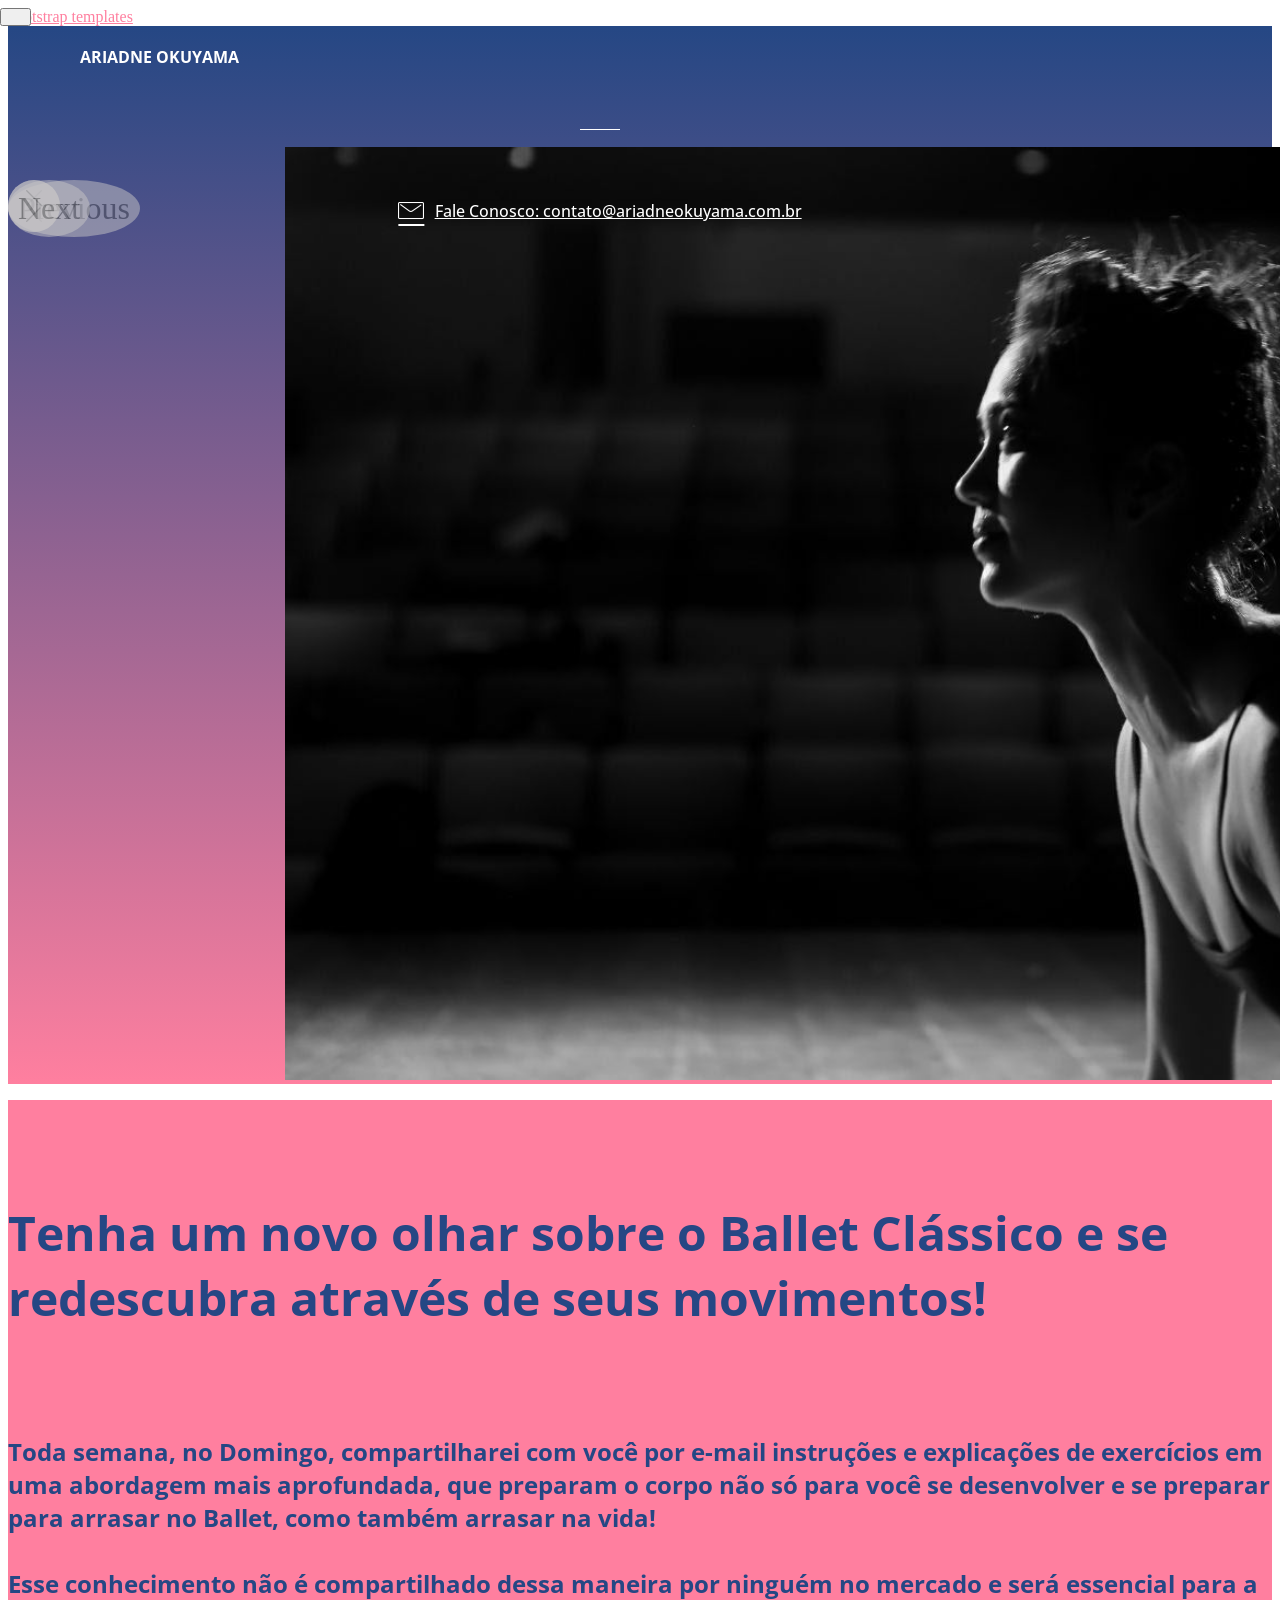
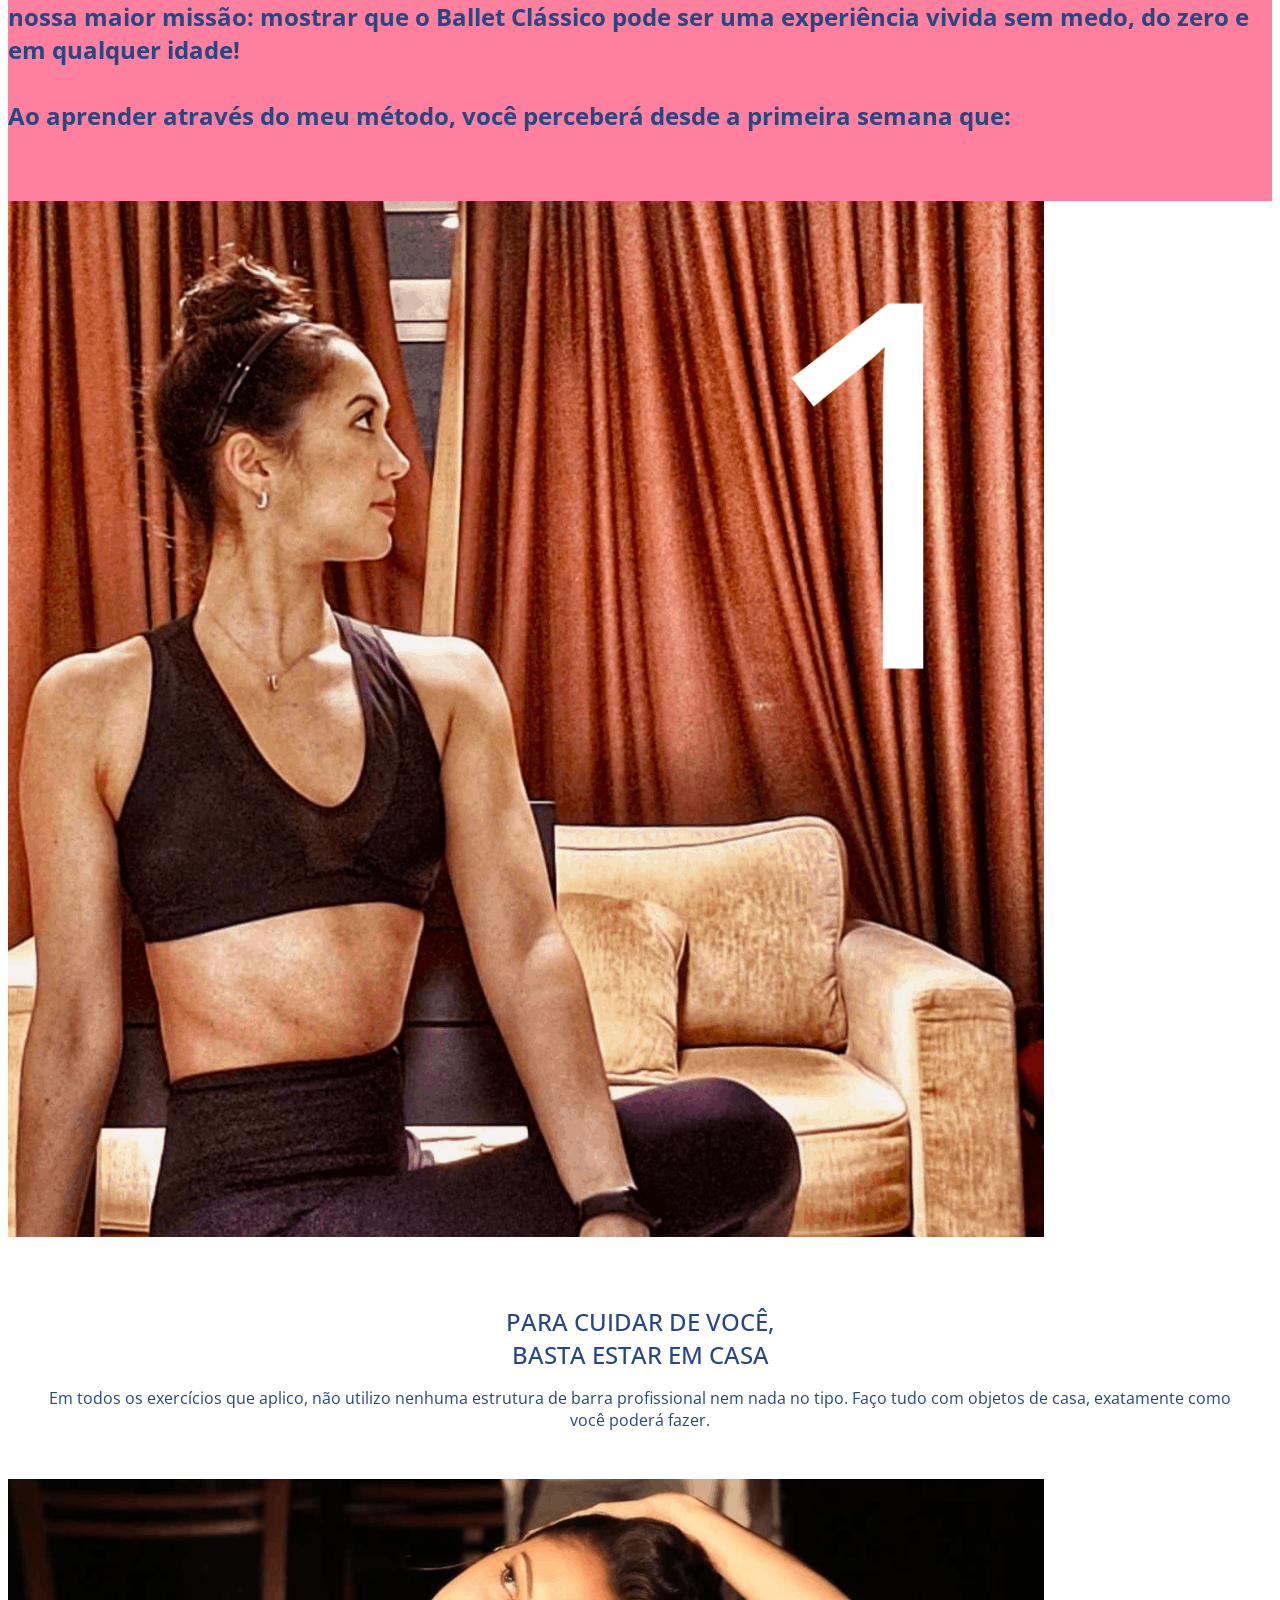
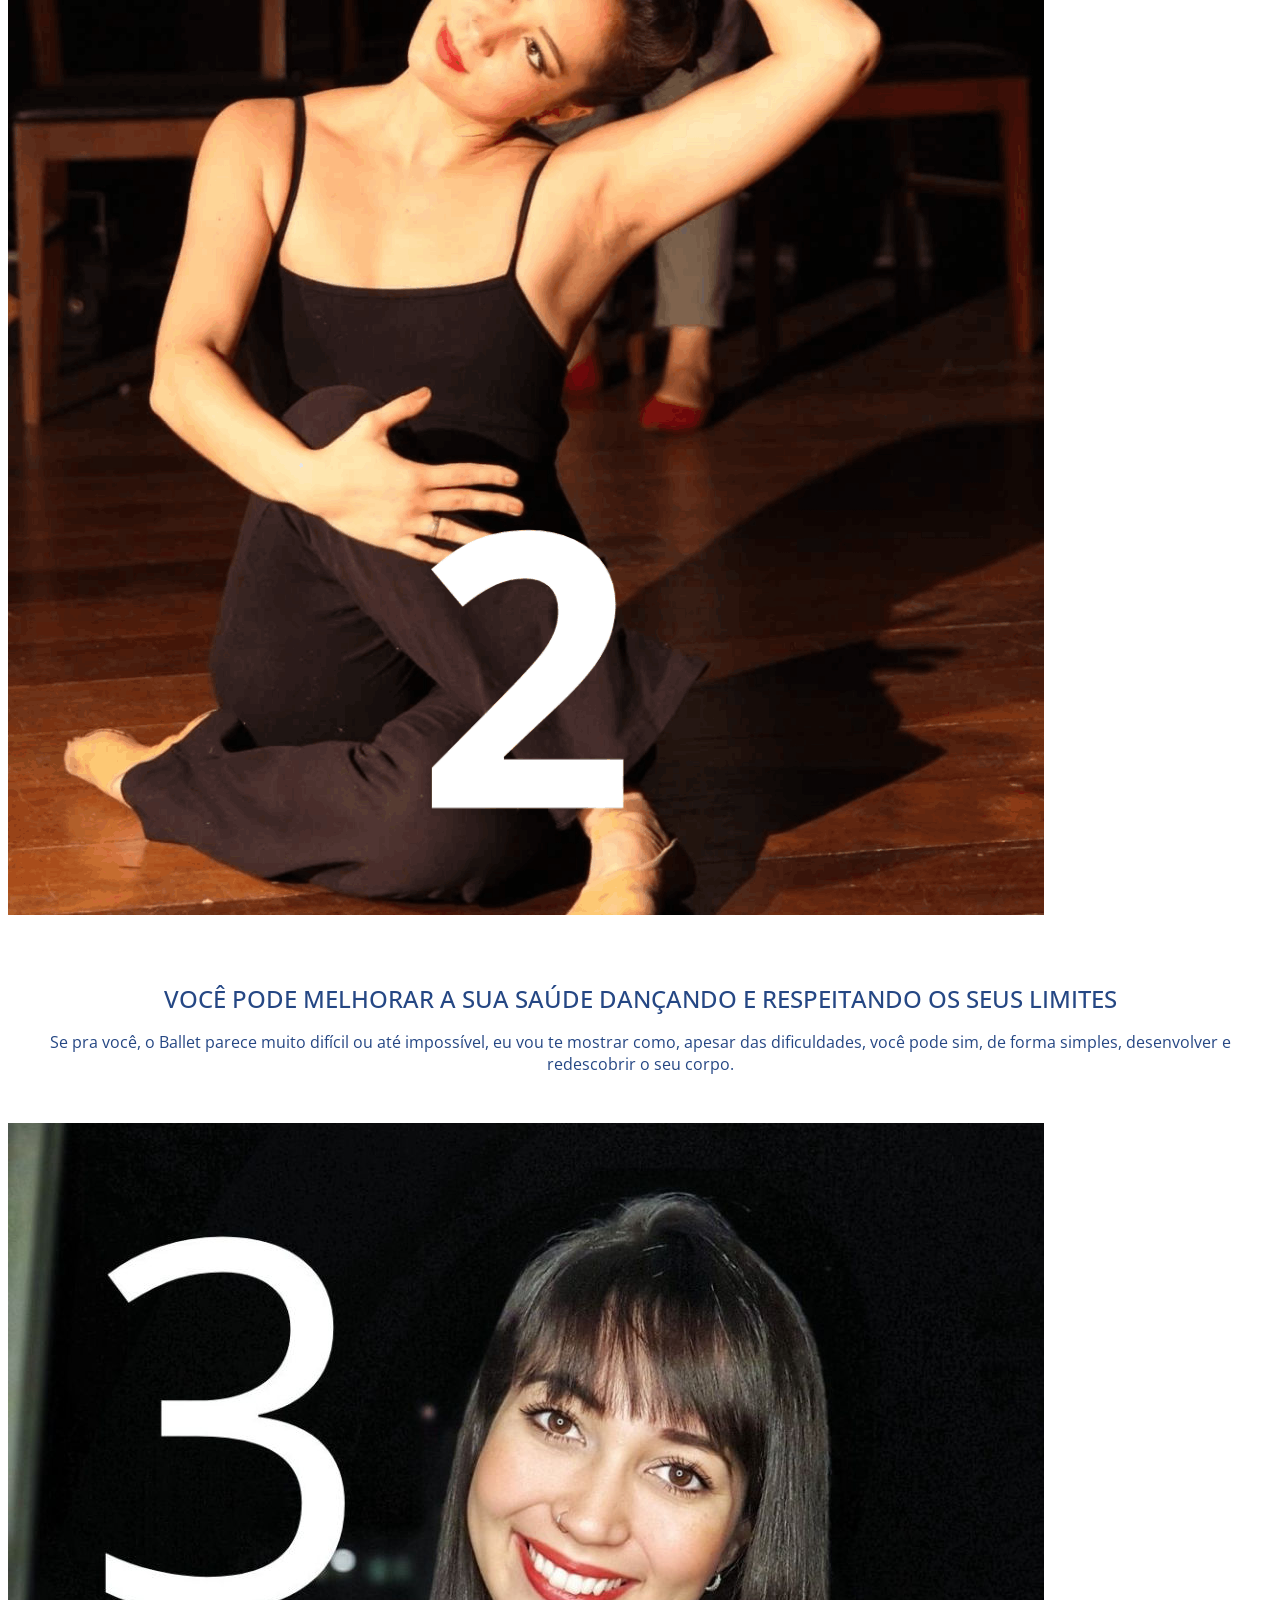
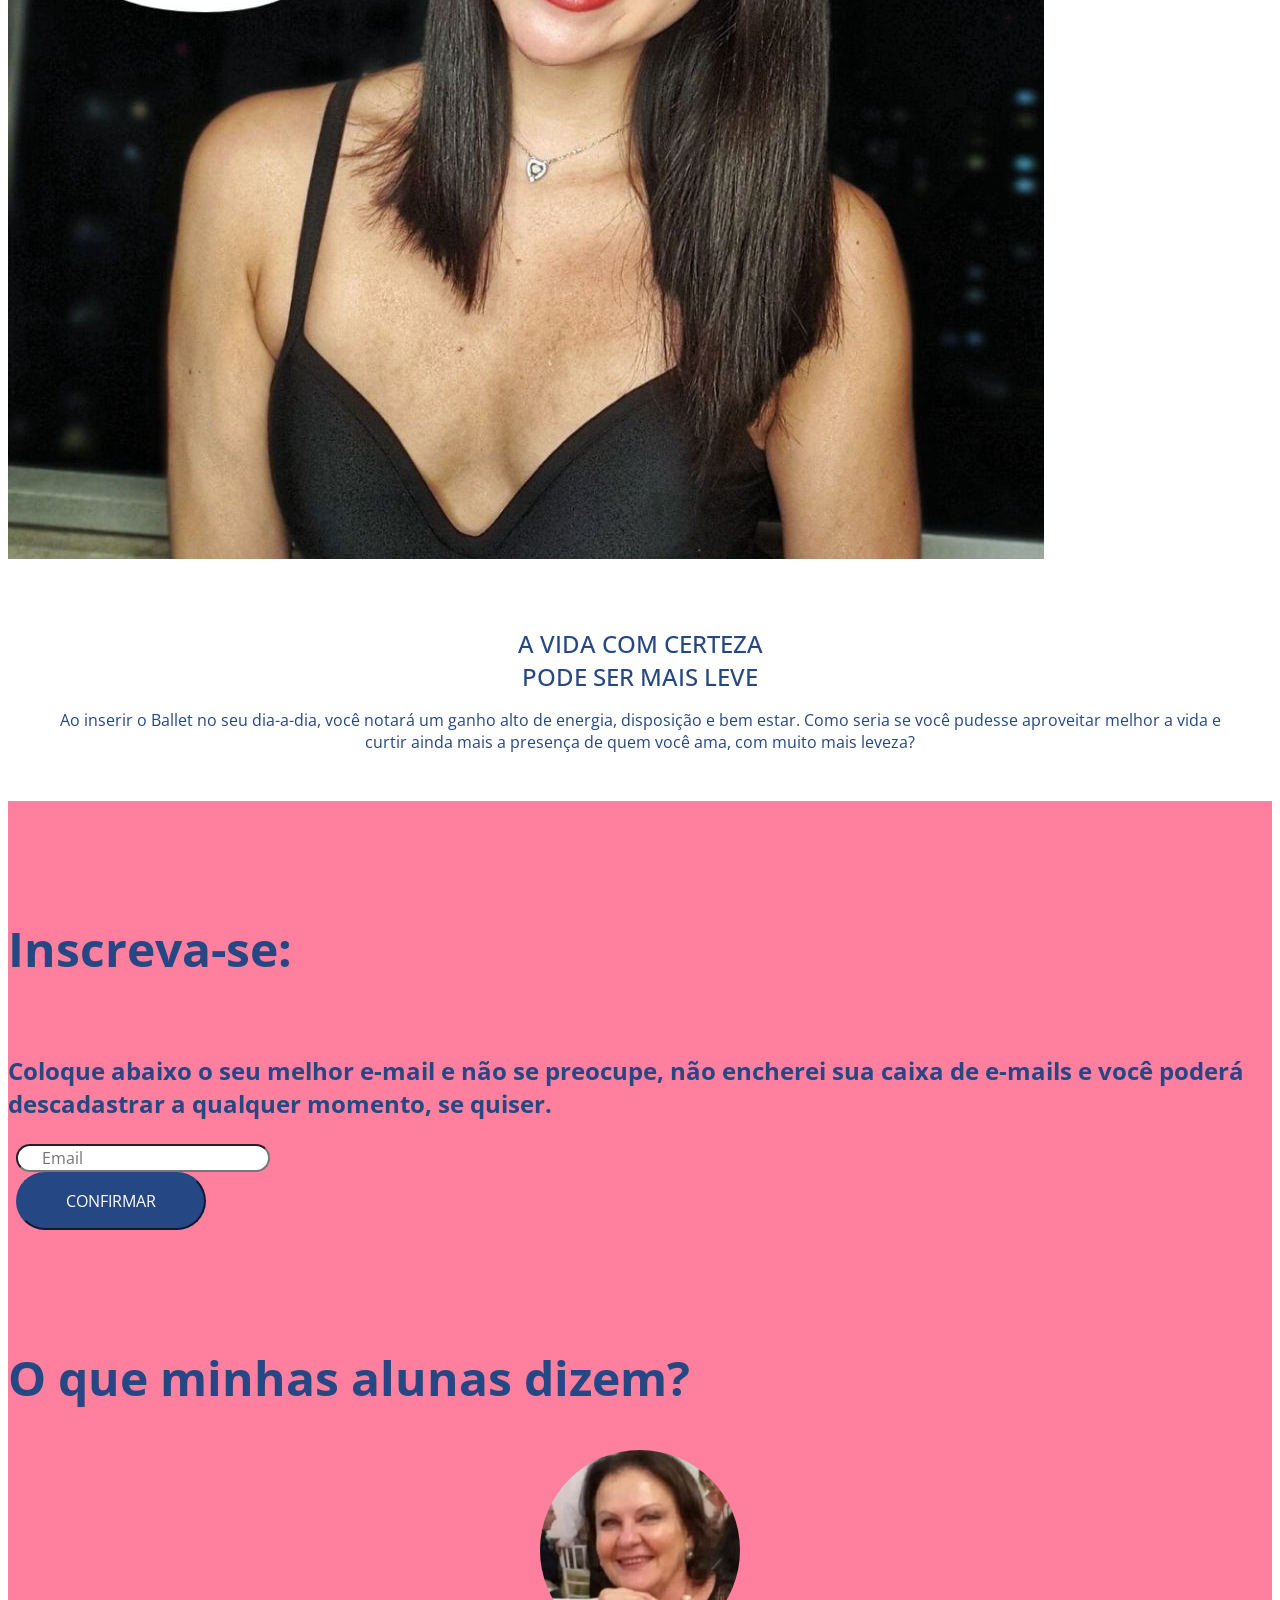
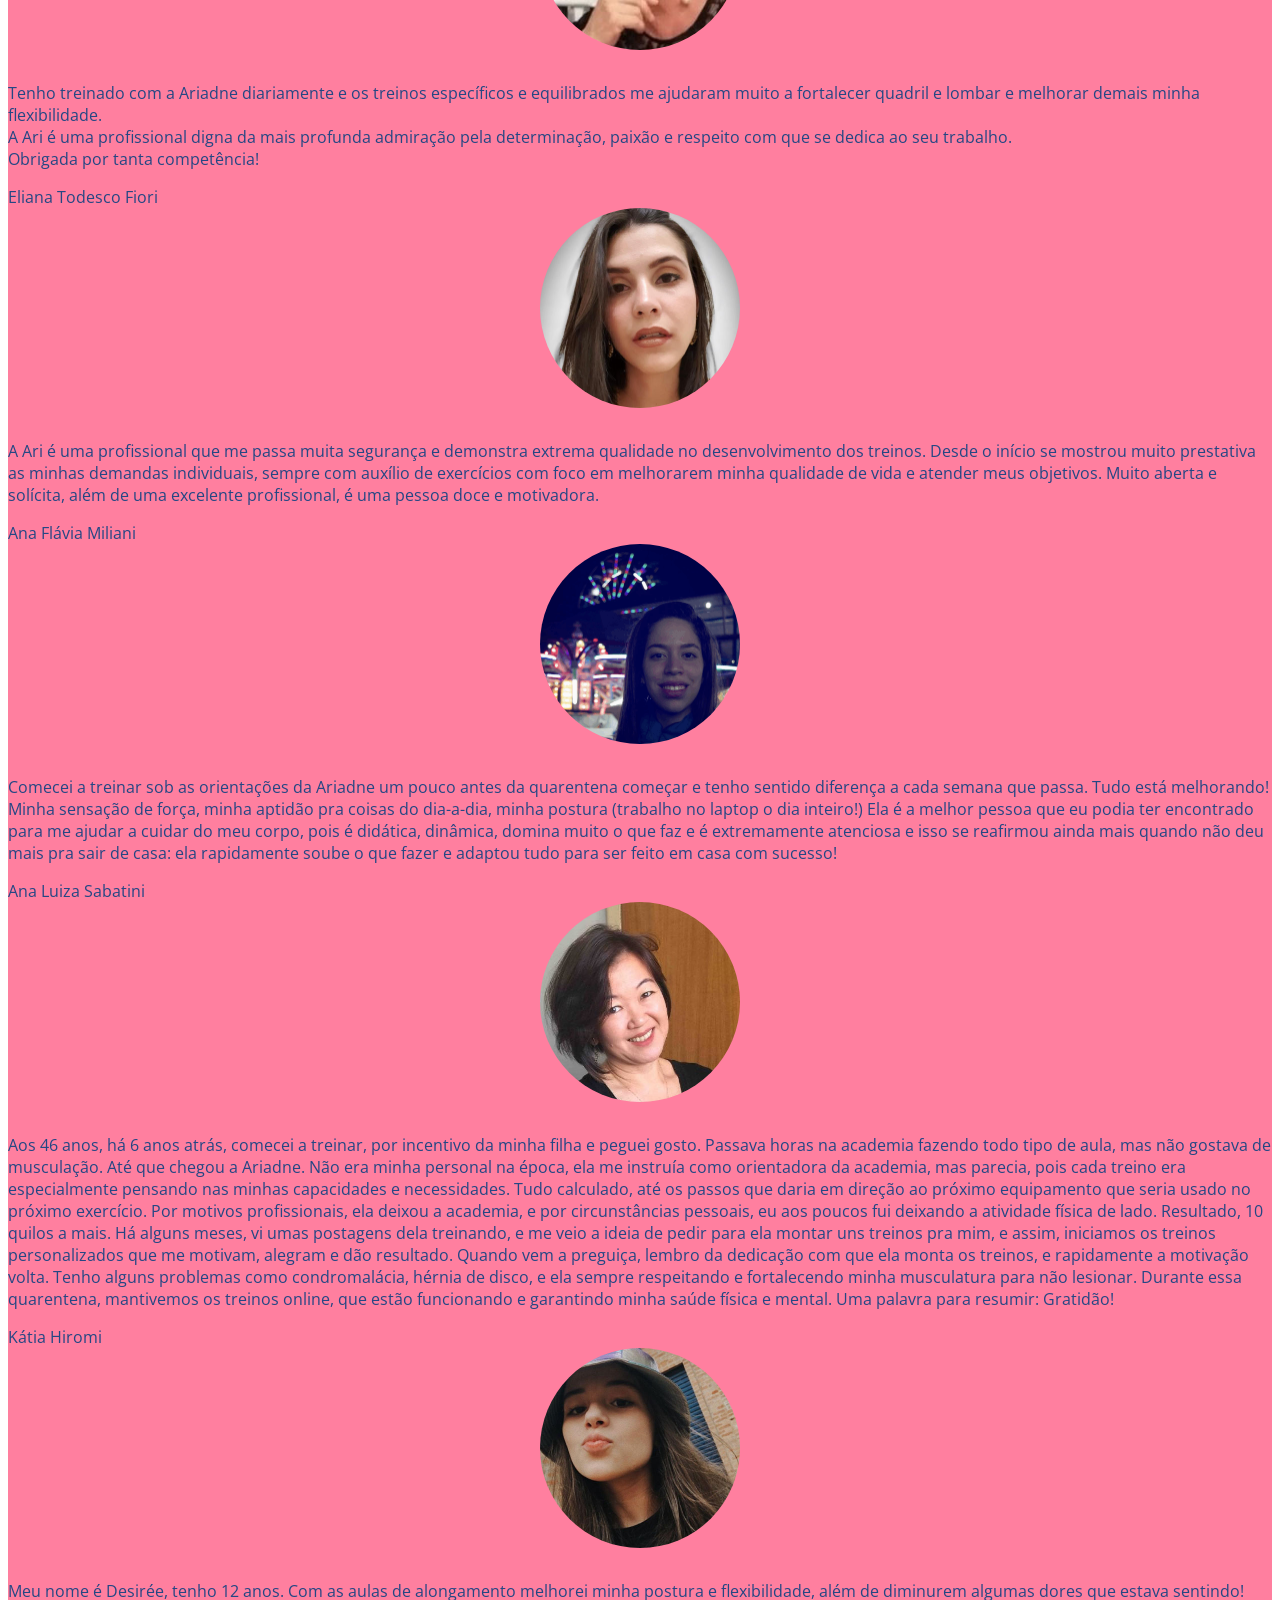
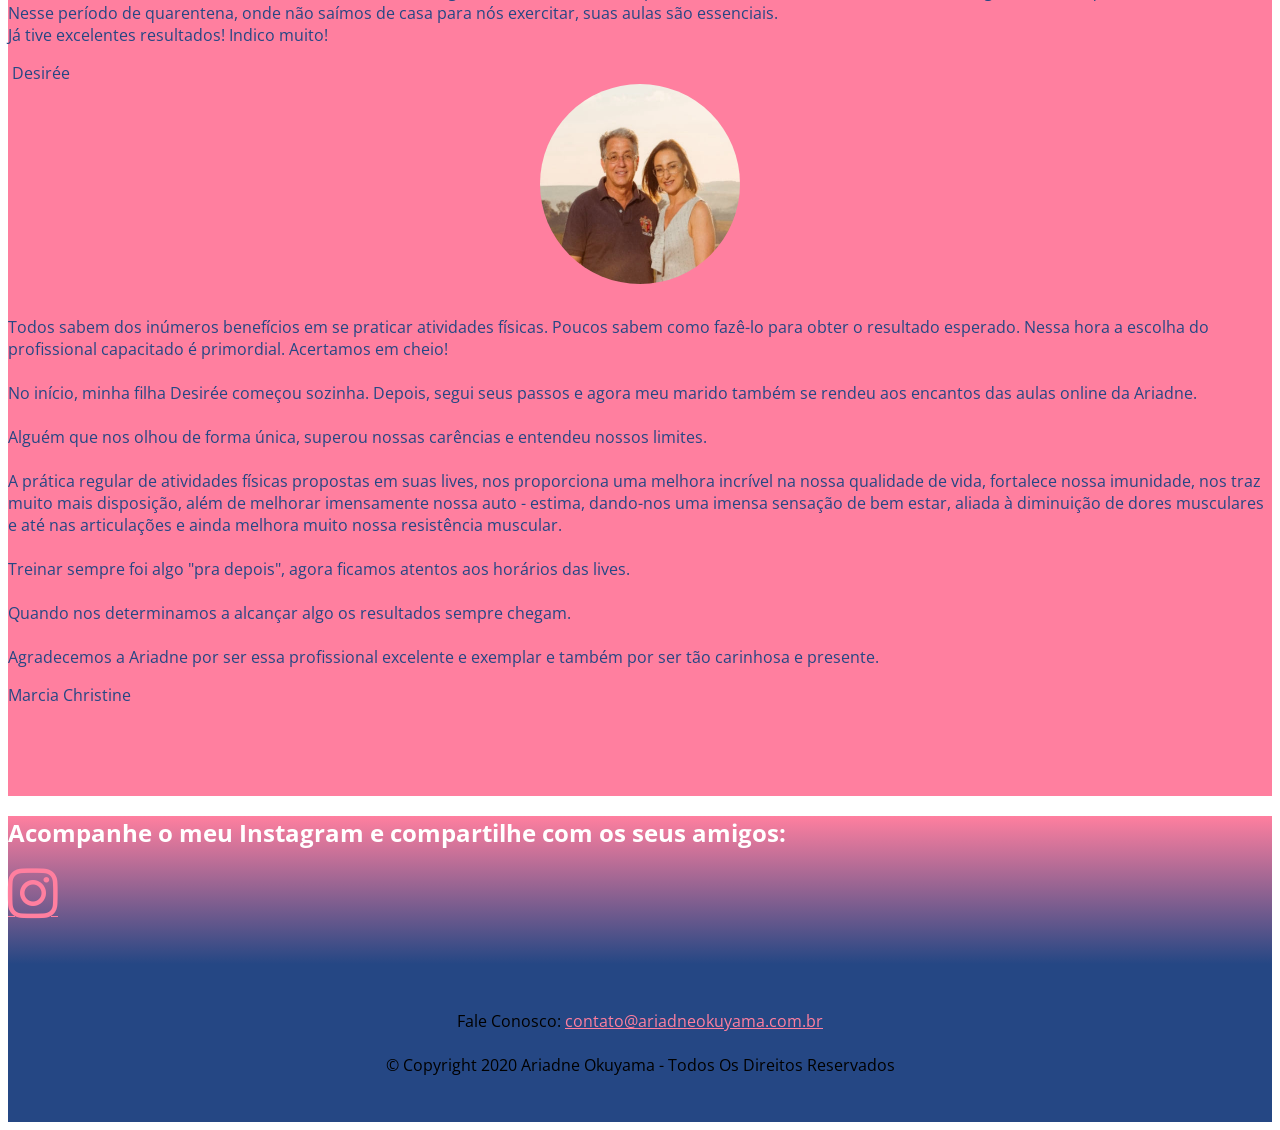
==== commit 377cc29d: "Add files via upload" ====
--- a/ari/index.html
+++ b/ari/index.html
@@ -7,7 +7,7 @@
   <meta name="generator" content="Mobirise v4.12.3, mobirise.com">
   <meta name="viewport" content="width=device-width, initial-scale=1, minimum-scale=1">
   <link rel="shortcut icon" href="assets/images/clique-para-saber-mais-128x128.png" type="image/x-icon">
-  <meta name="description" content="Como eliminar dores musculares da rotina através de exercícios simples e eficientes!">
+  <meta name="description" content="Tenha um novo olhar sobre o ballet clássico e se redescubra através de seus movimentos!">
   
   
   <title>Ariadne Okuyama</title>
@@ -77,7 +77,7 @@
     </nav>
 </section>
 
-<section class="engine"><a href="https://mobirise.info/x">css templates</a></section><section class="cid-rYarYl8Dn7" id="image3-k">
+<section class="engine"><a href="https://mobirise.info/r">bootstrap templates</a></section><section class="cid-rYarYl8Dn7" id="image3-k">
 
     
 
@@ -175,7 +175,7 @@
         <div class="row py-2 justify-content-center">
             <div class="col-12 col-lg-6  col-md-8 " data-form-type="formoid">
                 <!---Formbuilder Form--->
-                <form action="https://mobirise.com/" method="POST" class="mbr-form form-with-styler" data-form-title="Mobirise Form"><input type="hidden" name="email" data-form-email="true" value="7cHnqLbRKXM5bt5ajVqG7dU5ayJxggqlVh6CUsofS2Y1KthfNu6mdSJvw1UutiPNNaVHmezGBMbsWBmkYzJ9/F9uHv76GOJI9Y/TR+ZiU+86YAkC8geaYWTAmIF70iR9">
+                <form action="https://mobirise.com/" method="POST" class="mbr-form form-with-styler" data-form-title="Mobirise Form"><input type="hidden" name="email" data-form-email="true" value="HB8WU5kZQaK2HZIV9MwIKx1V1H6xl/5rU3Uo8XrWfb242SPXySm+cmyOe8qDi7gPP/a6j47CX4F9Afa3CbUjKpJloFz0HcuazXfK61eN0Rc4mmWO8aiu8JYWpUEWzh2E">
                     <div class="row">
                         <div hidden="hidden" data-form-alert="" class="alert alert-success col-12">Obrigada, seu e-mail foi registrado com sucesso!</div>
                         <div hidden="hidden" data-form-alert-danger="" class="alert alert-danger col-12">
@@ -330,7 +330,7 @@
     <div class="container">
         <div class="media-container-row align-center mbr-white">
             <div class="col-12">
-                <p class="mbr-text mb-0 mbr-fonts-style display-7">Fale Conosco: <a href="mailto:contato@ariadneokuyama.com.br">contato@ariadneokuyama.com.br</a><br><br>Créditos Fotográficos: Naava Bassi<br>© Copyright 2020 Ariadne Okuyama - Todos Os Direitos Reservados<br></p>
+                <p class="mbr-text mb-0 mbr-fonts-style display-7">Fale Conosco: <a href="mailto:contato@ariadneokuyama.com.br">contato@ariadneokuyama.com.br</a><br><br>© Copyright 2020 Ariadne Okuyama - Todos Os Direitos Reservados<br></p>
             </div>
         </div>
     </div>
--- a/ari/assets/mobirise/css/mbr-additional.css
+++ b/ari/assets/mobirise/css/mbr-additional.css
@@ -1323,898 +1323,3 @@
 .cid-rYaok5OZES .media-container-row .mbr-text {
   text-align: center;
 }
-.cid-s7jhQUhL1A .navbar {
-  padding: .5rem 0;
-  background: #254784;
-  transition: none;
-  min-height: 77px;
-}
-.cid-s7jhQUhL1A .navbar-dropdown.bg-color.transparent.opened {
-  background: #254784;
-}
-.cid-s7jhQUhL1A a {
-  font-style: normal;
-}
-.cid-s7jhQUhL1A .nav-item span {
-  padding-right: 0.4em;
-  line-height: 0.5em;
-  vertical-align: text-bottom;
-  position: relative;
-  text-decoration: none;
-}
-.cid-s7jhQUhL1A .nav-item a {
-  display: -webkit-flex;
-  align-items: center;
-  justify-content: center;
-  padding: 0.7rem 0 !important;
-  margin: 0rem .65rem !important;
-  -webkit-align-items: center;
-  -webkit-justify-content: center;
-}
-.cid-s7jhQUhL1A .nav-item:focus,
-.cid-s7jhQUhL1A .nav-link:focus {
-  outline: none;
-}
-.cid-s7jhQUhL1A .btn {
-  padding: 0.4rem 1.5rem;
-  display: -webkit-inline-flex;
-  align-items: center;
-  -webkit-align-items: center;
-}
-.cid-s7jhQUhL1A .btn .mbr-iconfont {
-  font-size: 1.6rem;
-}
-.cid-s7jhQUhL1A .menu-logo {
-  margin-right: auto;
-}
-.cid-s7jhQUhL1A .menu-logo .navbar-brand {
-  display: flex;
-  margin-left: 5rem;
-  padding: 0;
-  transition: padding .2s;
-  min-height: 3.8rem;
-  -webkit-align-items: center;
-  align-items: center;
-}
-.cid-s7jhQUhL1A .menu-logo .navbar-brand .navbar-caption-wrap {
-  display: flex;
-  -webkit-align-items: center;
-  align-items: center;
-  word-break: break-word;
-  min-width: 7rem;
-  margin: .3rem 0;
-}
-.cid-s7jhQUhL1A .menu-logo .navbar-brand .navbar-caption-wrap .navbar-caption {
-  line-height: 1.2rem !important;
-  padding-right: 2rem;
-}
-.cid-s7jhQUhL1A .menu-logo .navbar-brand .navbar-logo {
-  font-size: 4rem;
-  transition: font-size 0.25s;
-}
-.cid-s7jhQUhL1A .menu-logo .navbar-brand .navbar-logo img {
-  display: flex;
-}
-.cid-s7jhQUhL1A .menu-logo .navbar-brand .navbar-logo .mbr-iconfont {
-  transition: font-size 0.25s;
-}
-.cid-s7jhQUhL1A .menu-logo .navbar-brand .navbar-logo a {
-  display: inline-flex;
-}
-.cid-s7jhQUhL1A .navbar-toggleable-sm .navbar-collapse {
-  justify-content: flex-end;
-  -webkit-justify-content: flex-end;
-  padding-right: 5rem;
-  width: auto;
-}
-.cid-s7jhQUhL1A .navbar-toggleable-sm .navbar-collapse .navbar-nav {
-  flex-wrap: wrap;
-  -webkit-flex-wrap: wrap;
-  padding-left: 0;
-}
-.cid-s7jhQUhL1A .navbar-toggleable-sm .navbar-collapse .navbar-nav .nav-item {
-  -webkit-align-self: center;
-  align-self: center;
-}
-.cid-s7jhQUhL1A .navbar-toggleable-sm .navbar-collapse .navbar-buttons {
-  padding-left: 0;
-  padding-bottom: 0;
-}
-.cid-s7jhQUhL1A .dropdown .dropdown-menu {
-  background: #254784;
-  visibility: hidden;
-  display: block;
-  position: absolute;
-  min-width: 5rem;
-  padding-top: 1.4rem;
-  padding-bottom: 1.4rem;
-  text-align: left;
-}
-.cid-s7jhQUhL1A .dropdown .dropdown-menu .dropdown-item {
-  width: auto;
-  padding: 0.235em 1.5385em 0.235em 1.5385em !important;
-}
-.cid-s7jhQUhL1A .dropdown .dropdown-menu .dropdown-item::after {
-  right: 0.5rem;
-}
-.cid-s7jhQUhL1A .dropdown .dropdown-menu .dropdown-submenu {
-  margin: 0;
-}
-.cid-s7jhQUhL1A .dropdown.open > .dropdown-menu {
-  visibility: visible;
-}
-.cid-s7jhQUhL1A .navbar-toggleable-sm.opened:after {
-  position: absolute;
-  width: 100vw;
-  height: 100vh;
-  content: '';
-  background-color: rgba(0, 0, 0, 0.1);
-  left: 0;
-  bottom: 0;
-  transform: translateY(100%);
-  -webkit-transform: translateY(100%);
-  z-index: 1000;
-}
-.cid-s7jhQUhL1A .navbar.navbar-short {
-  min-height: 60px;
-  transition: all .2s;
-}
-.cid-s7jhQUhL1A .navbar.navbar-short .navbar-toggler-right {
-  top: 20px;
-}
-.cid-s7jhQUhL1A .navbar.navbar-short .navbar-logo a {
-  font-size: 2.5rem !important;
-  line-height: 2.5rem;
-  transition: font-size 0.25s;
-}
-.cid-s7jhQUhL1A .navbar.navbar-short .navbar-logo a .mbr-iconfont {
-  font-size: 2.5rem !important;
-}
-.cid-s7jhQUhL1A .navbar.navbar-short .navbar-logo a img {
-  height: 3rem !important;
-}
-.cid-s7jhQUhL1A .navbar.navbar-short .navbar-brand {
-  min-height: 3rem;
-}
-.cid-s7jhQUhL1A button.navbar-toggler {
-  width: 31px;
-  height: 18px;
-  cursor: pointer;
-  transition: all .2s;
-  top: 1.5rem;
-  right: 1rem;
-}
-.cid-s7jhQUhL1A button.navbar-toggler:focus {
-  outline: none;
-}
-.cid-s7jhQUhL1A button.navbar-toggler .hamburger span {
-  position: absolute;
-  right: 0;
-  width: 30px;
-  height: 2px;
-  border-right: 5px;
-  background-color: #ffffff;
-}
-.cid-s7jhQUhL1A button.navbar-toggler .hamburger span:nth-child(1) {
-  top: 0;
-  transition: all .2s;
-}
-.cid-s7jhQUhL1A button.navbar-toggler .hamburger span:nth-child(2) {
-  top: 8px;
-  transition: all .15s;
-}
-.cid-s7jhQUhL1A button.navbar-toggler .hamburger span:nth-child(3) {
-  top: 8px;
-  transition: all .15s;
-}
-.cid-s7jhQUhL1A button.navbar-toggler .hamburger span:nth-child(4) {
-  top: 16px;
-  transition: all .2s;
-}
-.cid-s7jhQUhL1A nav.opened .hamburger span:nth-child(1) {
-  top: 8px;
-  width: 0;
-  opacity: 0;
-  right: 50%;
-  transition: all .2s;
-}
-.cid-s7jhQUhL1A nav.opened .hamburger span:nth-child(2) {
-  -webkit-transform: rotate(45deg);
-  transform: rotate(45deg);
-  transition: all .25s;
-}
-.cid-s7jhQUhL1A nav.opened .hamburger span:nth-child(3) {
-  -webkit-transform: rotate(-45deg);
-  transform: rotate(-45deg);
-  transition: all .25s;
-}
-.cid-s7jhQUhL1A nav.opened .hamburger span:nth-child(4) {
-  top: 8px;
-  width: 0;
-  opacity: 0;
-  right: 50%;
-  transition: all .2s;
-}
-.cid-s7jhQUhL1A .collapsed.navbar-expand {
-  flex-direction: column;
-  -webkit-flex-direction: column;
-}
-.cid-s7jhQUhL1A .collapsed .btn {
-  display: -webkit-flex;
-}
-.cid-s7jhQUhL1A .collapsed .navbar-collapse {
-  display: none !important;
-  padding-right: 0 !important;
-}
-.cid-s7jhQUhL1A .collapsed .navbar-collapse.collapsing,
-.cid-s7jhQUhL1A .collapsed .navbar-collapse.show {
-  display: block !important;
-}
-.cid-s7jhQUhL1A .collapsed .navbar-collapse.collapsing .navbar-nav,
-.cid-s7jhQUhL1A .collapsed .navbar-collapse.show .navbar-nav {
-  display: block;
-  text-align: center;
-}
-.cid-s7jhQUhL1A .collapsed .navbar-collapse.collapsing .navbar-nav .nav-item,
-.cid-s7jhQUhL1A .collapsed .navbar-collapse.show .navbar-nav .nav-item {
-  clear: both;
-}
-.cid-s7jhQUhL1A .collapsed .navbar-collapse.collapsing .navbar-nav .nav-item:last-child,
-.cid-s7jhQUhL1A .collapsed .navbar-collapse.show .navbar-nav .nav-item:last-child {
-  margin-bottom: 1rem;
-}
-.cid-s7jhQUhL1A .collapsed .navbar-collapse.collapsing .navbar-buttons,
-.cid-s7jhQUhL1A .collapsed .navbar-collapse.show .navbar-buttons {
-  text-align: center;
-}
-.cid-s7jhQUhL1A .collapsed .navbar-collapse.collapsing .navbar-buttons:last-child,
-.cid-s7jhQUhL1A .collapsed .navbar-collapse.show .navbar-buttons:last-child {
-  margin-bottom: 1rem;
-}
-.cid-s7jhQUhL1A .collapsed button.navbar-toggler {
-  display: block;
-}
-.cid-s7jhQUhL1A .collapsed .navbar-brand {
-  margin-left: 1rem !important;
-}
-.cid-s7jhQUhL1A .collapsed .navbar-toggleable-sm {
-  flex-direction: column;
-  -webkit-flex-direction: column;
-}
-.cid-s7jhQUhL1A .collapsed .dropdown .dropdown-menu {
-  width: 100%;
-  text-align: center;
-  position: relative;
-  opacity: 0;
-  overflow: hidden;
-  display: block;
-  height: 0;
-  visibility: hidden;
-  padding: 0;
-  transition-duration: .5s;
-  transition-property: opacity,padding,height;
-}
-.cid-s7jhQUhL1A .collapsed .dropdown.open > .dropdown-menu {
-  position: relative;
-  opacity: 1;
-  height: auto;
-  padding: 1.4rem 0;
-  visibility: visible;
-}
-.cid-s7jhQUhL1A .collapsed .dropdown .dropdown-submenu {
-  left: 0;
-  text-align: center;
-  width: 100%;
-}
-.cid-s7jhQUhL1A .collapsed .dropdown .dropdown-toggle[data-toggle="dropdown-submenu"]::after {
-  margin-top: 0;
-  position: inherit;
-  right: 0;
-  top: 50%;
-  display: inline-block;
-  width: 0;
-  height: 0;
-  margin-left: .3em;
-  vertical-align: middle;
-  content: "";
-  border-top: .30em solid;
-  border-right: .30em solid transparent;
-  border-left: .30em solid transparent;
-}
-@media (max-width: 1023px) {
-  .cid-s7jhQUhL1A .navbar-expand {
-    flex-direction: column;
-    -webkit-flex-direction: column;
-  }
-  .cid-s7jhQUhL1A img {
-    height: 3.8rem !important;
-  }
-  .cid-s7jhQUhL1A .btn {
-    display: -webkit-flex;
-  }
-  .cid-s7jhQUhL1A button.navbar-toggler {
-    display: block;
-  }
-  .cid-s7jhQUhL1A .navbar-brand {
-    margin-left: 1rem !important;
-  }
-  .cid-s7jhQUhL1A .navbar-toggleable-sm {
-    flex-direction: column;
-    -webkit-flex-direction: column;
-  }
-  .cid-s7jhQUhL1A .navbar-collapse {
-    display: none !important;
-    padding-right: 0 !important;
-  }
-  .cid-s7jhQUhL1A .navbar-collapse.collapsing,
-  .cid-s7jhQUhL1A .navbar-collapse.show {
-    display: block !important;
-  }
-  .cid-s7jhQUhL1A .navbar-collapse.collapsing .navbar-nav,
-  .cid-s7jhQUhL1A .navbar-collapse.show .navbar-nav {
-    display: block;
-    text-align: center;
-  }
-  .cid-s7jhQUhL1A .navbar-collapse.collapsing .navbar-nav .nav-item,
-  .cid-s7jhQUhL1A .navbar-collapse.show .navbar-nav .nav-item {
-    clear: both;
-  }
-  .cid-s7jhQUhL1A .navbar-collapse.collapsing .navbar-nav .nav-item:last-child,
-  .cid-s7jhQUhL1A .navbar-collapse.show .navbar-nav .nav-item:last-child {
-    margin-bottom: 1rem;
-  }
-  .cid-s7jhQUhL1A .navbar-collapse.collapsing .navbar-buttons,
-  .cid-s7jhQUhL1A .navbar-collapse.show .navbar-buttons {
-    text-align: center;
-  }
-  .cid-s7jhQUhL1A .navbar-collapse.collapsing .navbar-buttons:last-child,
-  .cid-s7jhQUhL1A .navbar-collapse.show .navbar-buttons:last-child {
-    margin-bottom: 1rem;
-  }
-  .cid-s7jhQUhL1A .dropdown .dropdown-menu {
-    width: 100%;
-    text-align: center;
-    position: relative;
-    opacity: 0;
-    overflow: hidden;
-    display: block;
-    height: 0;
-    visibility: hidden;
-    padding: 0;
-    transition-duration: .5s;
-    transition-property: opacity,padding,height;
-  }
-  .cid-s7jhQUhL1A .dropdown.open > .dropdown-menu {
-    position: relative;
-    opacity: 1;
-    height: auto;
-    padding: 1.4rem 0;
-    visibility: visible;
-  }
-  .cid-s7jhQUhL1A .dropdown .dropdown-submenu {
-    left: 0;
-    text-align: center;
-    width: 100%;
-  }
-  .cid-s7jhQUhL1A .dropdown .dropdown-toggle[data-toggle="dropdown-submenu"]::after {
-    margin-top: 0;
-    position: inherit;
-    right: 0;
-    top: 50%;
-    display: inline-block;
-    width: 0;
-    height: 0;
-    margin-left: .3em;
-    vertical-align: middle;
-    content: "";
-    border-top: .30em solid;
-    border-right: .30em solid transparent;
-    border-left: .30em solid transparent;
-  }
-}
-@media (min-width: 767px) {
-  .cid-s7jhQUhL1A .menu-logo {
-    flex-shrink: 0;
-    -webkit-flex-shrink: 0;
-  }
-}
-.cid-s7jhQUhL1A .navbar-collapse {
-  flex-basis: auto;
-  -webkit-flex-basis: auto;
-}
-.cid-s7jhQUhL1A .nav-link:hover,
-.cid-s7jhQUhL1A .dropdown-item:hover {
-  color: #ffffff !important;
-}
-.cid-s7jhQUQ85x {
-  background: #254784;
-  padding-top: 105px;
-  padding-bottom: 0px;
-  background: linear-gradient(0deg, #ff7f9f, #254784);
-}
-.cid-s7jhQUQ85x .image-block {
-  margin: auto;
-}
-.cid-s7jhQUQ85x figcaption {
-  position: relative;
-}
-.cid-s7jhQUQ85x figcaption div {
-  position: absolute;
-  bottom: 0;
-  width: 100%;
-}
-@media (max-width: 768px) {
-  .cid-s7jhQUQ85x .image-block {
-    width: 100% !important;
-  }
-}
-.cid-s7jhQUQ85x DIV {
-  color: #232323;
-}
-.cid-s7jkSze3yv {
-  padding-top: 75px;
-  padding-bottom: 45px;
-  background-color: #ff7f9f;
-}
-.cid-s7jkSze3yv .mbr-section-subtitle {
-  color: #767676;
-}
-.cid-s7jkSze3yv H2 {
-  color: #254784;
-}
-.cid-s7jkiKGVv4 {
-  padding-top: 0px;
-  padding-bottom: 0px;
-  background-color: #ff7f9f;
-}
-.cid-s7jkiKGVv4 .mbr-text,
-.cid-s7jkiKGVv4 blockquote {
-  color: #767676;
-}
-.cid-s7jkiKGVv4 .mbr-text {
-  color: #254784;
-}
-.cid-s7jkiKGVv4 .mbr-text P {
-  text-align: center;
-}
-.cid-s7jmMBhmhi {
-  padding-top: 15px;
-  padding-bottom: 0px;
-  background-color: #ff7f9f;
-}
-.cid-s7jmMBhmhi .mbr-section-subtitle {
-  color: #254784;
-  text-align: center;
-}
-.cid-s7jmMBhmhi H2 {
-  color: #254784;
-}
-.cid-s7mCL5nuoZ {
-  padding-top: 15px;
-  padding-bottom: 0px;
-  background-color: #ff7f9f;
-}
-.cid-s7mCL5nuoZ h4 {
-  text-align: left;
-  font-weight: 500;
-}
-.cid-s7mCL5nuoZ p {
-  color: #767676;
-  text-align: left;
-  margin-bottom: 0;
-}
-.cid-s7mCL5nuoZ .card-img {
-  text-align: left;
-  background-color: #ffffff;
-  border-bottom-right-radius: 0;
-  border-bottom-left-radius: 0;
-  padding: 3rem 2.5rem 0 2.5rem;
-}
-.cid-s7mCL5nuoZ .card-img span {
-  font-size: 72px;
-  color: #707070;
-}
-.cid-s7mCL5nuoZ .card-box {
-  padding: 0rem 2.5rem 3rem 2.5rem;
-  background-color: #ffffff;
-}
-.cid-s7mCL5nuoZ P {
-  color: #254784;
-  text-align: left;
-}
-.cid-s7mCL5nuoZ .card-title,
-.cid-s7mCL5nuoZ .card-img {
-  color: #254784;
-}
-.cid-s7mCUc7uMy {
-  padding-top: 0px;
-  padding-bottom: 45px;
-  background-color: #ff7f9f;
-}
-.cid-s7mCUc7uMy h4 {
-  text-align: left;
-  font-weight: 500;
-}
-.cid-s7mCUc7uMy p {
-  color: #767676;
-  text-align: left;
-  margin-bottom: 0;
-}
-.cid-s7mCUc7uMy .card-img {
-  text-align: left;
-  background-color: #ffffff;
-  border-bottom-right-radius: 0;
-  border-bottom-left-radius: 0;
-  padding: 3rem 2.5rem 0 2.5rem;
-}
-.cid-s7mCUc7uMy .card-img span {
-  font-size: 72px;
-  color: #707070;
-}
-.cid-s7mCUc7uMy .card-box {
-  padding: 0rem 2.5rem 3rem 2.5rem;
-  background-color: #ffffff;
-}
-.cid-s7mCUc7uMy P {
-  text-align: left;
-  color: #254784;
-}
-.cid-s7juvKum3V {
-  padding-top: 0px;
-  padding-bottom: 60px;
-  background-color: #ff7f9f;
-}
-.cid-s7juvKum3V .line {
-  background-color: #254784;
-  color: #254784;
-  align: center;
-  height: 2px;
-  margin: 0 auto;
-}
-.cid-s7juvKum3V .section-text {
-  padding: 2rem 0;
-  color: #254784;
-}
-.cid-s7juvKum3V .inner-container {
-  margin: 0 auto;
-}
-@media (max-width: 768px) {
-  .cid-s7juvKum3V .inner-container {
-    width: 100% !important;
-  }
-}
-.cid-s7ju8BB0g8 {
-  padding-top: 60px;
-  padding-bottom: 0px;
-  background-color: #254784;
-}
-.cid-s7ju8BB0g8 .mbr-section-subtitle {
-  color: #767676;
-}
-.cid-s7ju8BB0g8 H2 {
-  color: #ff7f9f;
-}
-.cid-s7jtmgzQeb {
-  padding-top: 30px;
-  padding-bottom: 30px;
-  background-color: #254784;
-}
-.cid-s7jtmgzQeb h4 {
-  text-align: left;
-  font-weight: 500;
-}
-.cid-s7jtmgzQeb p {
-  color: #767676;
-  text-align: left;
-}
-.cid-s7jtmgzQeb .card-img {
-  text-align: left;
-}
-.cid-s7jtmgzQeb .card-img span {
-  font-size: 72px;
-  color: #707070;
-}
-.cid-s7jtmgzQeb P {
-  color: #ff7f9f;
-}
-.cid-s7juIakSO3 {
-  padding-top: 60px;
-  padding-bottom: 0px;
-  background-color: #ff7f9f;
-}
-.cid-s7juIakSO3 .line {
-  background-color: #254784;
-  color: #254784;
-  align: center;
-  height: 2px;
-  margin: 0 auto;
-}
-.cid-s7juIakSO3 .section-text {
-  padding: 2rem 0;
-  color: #254784;
-}
-.cid-s7juIakSO3 .inner-container {
-  margin: 0 auto;
-}
-@media (max-width: 768px) {
-  .cid-s7juIakSO3 .inner-container {
-    width: 100% !important;
-  }
-}
-.cid-s7jt4l3EYB {
-  padding-top: 0px;
-  padding-bottom: 0px;
-  background-color: #ff7f9f;
-}
-.cid-s7jt4l3EYB .list-group-item {
-  padding: .75rem 3.25rem;
-}
-.cid-s7jt4l3EYB .plan {
-  word-break: break-word;
-  position: relative;
-  max-width: 300px;
-  padding-right: 0;
-  padding-left: 0;
-  color: #767676;
-}
-.cid-s7jt4l3EYB .plan .list-group-item {
-  position: relative;
-  -webkit-justify-content: center;
-  justify-content: center;
-  background-color: transparent;
-  border: 0;
-}
-.cid-s7jt4l3EYB .plan .list-group-item::after {
-  position: absolute;
-  bottom: 0;
-  left: 20%;
-  width: 60%;
-  height: 2px;
-  content: "";
-  background-color: #eaeaea;
-}
-.cid-s7jt4l3EYB .plan .list-group-item:last-child::after {
-  display: none;
-}
-.cid-s7jt4l3EYB .plan.favorite {
-  background-color: #fff;
-  box-shadow: 0 0 60px 0 rgba(0, 0, 0, 0.07);
-}
-.cid-s7jt4l3EYB .plan-header {
-  padding-left: 1rem;
-  padding-right: 1rem;
-}
-.cid-s7jt4l3EYB .price-figure {
-  font-weight: 700;
-  color: #232323;
-}
-.cid-s7jt4l3EYB .price-value {
-  font-weight: 700;
-  vertical-align: top;
-}
-@media (max-width: 550px) {
-  .cid-s7jt4l3EYB .price-figure {
-    font-size: 4.25rem;
-  }
-}
-.cid-s7jt4l3EYB SPAN {
-  color: #254784;
-}
-.cid-s7jt4l3EYB UL {
-  color: #254784;
-}
-.cid-s7jt4l3EYB .plan-title {
-  color: #254784;
-}
-.cid-s7jup0oMSB {
-  padding-top: 0px;
-  padding-bottom: 45px;
-  background-color: #ff7f9f;
-}
-.cid-s7jup0oMSB .line {
-  background-color: #254784;
-  color: #254784;
-  align: center;
-  height: 2px;
-  margin: 0 auto;
-}
-.cid-s7jup0oMSB .section-text {
-  padding: 2rem 0;
-  color: #254784;
-}
-.cid-s7jup0oMSB .inner-container {
-  margin: 0 auto;
-}
-@media (max-width: 768px) {
-  .cid-s7jup0oMSB .inner-container {
-    width: 100% !important;
-  }
-}
-.cid-s7mLAFUhqT {
-  padding-top: 0px;
-  padding-bottom: 0px;
-  background-color: #ff7f9f;
-}
-.cid-s7mLAFUhqT h4 {
-  text-align: left;
-  font-weight: 500;
-}
-.cid-s7mLAFUhqT p {
-  color: #767676;
-  text-align: left;
-  margin-bottom: 0;
-}
-.cid-s7mLAFUhqT .card-img {
-  text-align: left;
-  background-color: #ffffff;
-  border-bottom-right-radius: 0;
-  border-bottom-left-radius: 0;
-  padding: 3rem 2.5rem 0 2.5rem;
-}
-.cid-s7mLAFUhqT .card-img span {
-  font-size: 72px;
-  color: #707070;
-}
-.cid-s7mLAFUhqT .card-box {
-  padding: 0rem 2.5rem 3rem 2.5rem;
-  background-color: #ffffff;
-}
-.cid-s7mLAFUhqT .card-title,
-.cid-s7mLAFUhqT .card-img {
-  text-align: center;
-}
-.cid-s7mIK3MlEX {
-  background-color: #ff7f9f;
-}
-.cid-s7mIK3MlEX .mbr-figure {
-  margin: 0 auto;
-  width: 100%;
-  display: -webkit-flex;
-  justify-content: center;
-  -webkit-justify-content: center;
-}
-.cid-s7mIK3MlEX .mbr-figure img {
-  height: 100%;
-  margin: 0 auto;
-}
-@media (max-width: 991px) {
-  .cid-s7mIK3MlEX .mbr-figure img {
-    width: 100% !important;
-  }
-}
-.cid-s7mIK3MlEX .mbr-text,
-.cid-s7mIK3MlEX .mbr-section-btn {
-  color: #254784;
-}
-.cid-s7jIJiHhRg {
-  padding-top: 30px;
-  padding-bottom: 0px;
-  background-color: #ff7f9f;
-}
-.cid-s7jIJiHhRg .mbr-section-subtitle {
-  color: #767676;
-}
-.cid-s7jIJiHhRg H2 {
-  color: #254784;
-}
-.cid-s7jIE2UsnW {
-  padding-top: 15px;
-  padding-bottom: 90px;
-  background-color: #ff7f9f;
-}
-.cid-s7jsQiuDxM {
-  padding-top: 0px;
-  padding-bottom: 0px;
-  background-color: #ff7f9f;
-}
-.cid-s7jsQiuDxM .testimonial-text {
-  font-style: italic;
-  font-weight: 300;
-  color: #254784;
-  text-align: center;
-}
-.cid-s7jsQiuDxM .mbr-author-name {
-  font-weight: bold;
-  color: #254784;
-  text-align: center;
-}
-.cid-s7jsQiuDxM .media-container-row {
-  word-wrap: break-word;
-  word-break: break-word;
-}
-@media (max-width: 991px) {
-  .cid-s7jsQiuDxM .mbr-figure,
-  .cid-s7jsQiuDxM img {
-    max-height: 300px;
-    width: auto;
-    margin: auto;
-  }
-  .cid-s7jsQiuDxM .media-content {
-    padding-top: 1.5rem !important;
-  }
-}
-.cid-s7jsQiuDxM .mbr-author-desc {
-  color: #254784;
-  text-align: center;
-}
-.cid-s7jBJwXCcy {
-  padding-top: 75px;
-  padding-bottom: 0px;
-  background-color: #ff7f9f;
-}
-.cid-s7jBJwXCcy .mbr-section-subtitle {
-  color: #767676;
-  text-align: center;
-  font-weight: 300;
-}
-.cid-s7jBJwXCcy .step {
-  width: 72px;
-  height: 72px;
-  font-size: 36px;
-  border-radius: 50%;
-  border: 2px solid #efefef;
-  padding-bottom: 0;
-  color: #ffffff;
-}
-@media (min-width: 768px) {
-  .cid-s7jBJwXCcy .separline .step-wrapper {
-    position: relative;
-  }
-  .cid-s7jBJwXCcy .separline .step-wrapper:before,
-  .cid-s7jBJwXCcy .separline .step-wrapper:after {
-    top: 38px;
-    position: absolute;
-    content: "";
-    height: 2px;
-    width: calc(50% + 15px - 36px - 8px);
-    background-color: #efefef;
-  }
-  .cid-s7jBJwXCcy .separline .step-wrapper:before {
-    left: -15px;
-  }
-  .cid-s7jBJwXCcy .separline .step-wrapper:after {
-    left: calc(50% + 8px + 36px);
-  }
-  .cid-s7jBJwXCcy .separline.last-child .step-wrapper:after,
-  .cid-s7jBJwXCcy .separline:nth-child(3n) .step-wrapper:after,
-  .cid-s7jBJwXCcy .separline:nth-child(3n+1) .step-wrapper:before {
-    background: none;
-  }
-}
-@media (max-width: 767px) {
-  .cid-s7jBJwXCcy .card:not(.last-child) {
-    padding-bottom: 1.5rem;
-  }
-}
-.cid-s7jBJwXCcy .mbr-section-title {
-  color: #254784;
-}
-.cid-s7jBJwXCcy .mbr-step-text {
-  color: #254784;
-}
-.cid-s7jBJwXCcy .mbr-step-title {
-  color: #254784;
-}
-.cid-s7jhQVzVbc {
-  padding-top: 90px;
-  padding-bottom: 45px;
-  background: linear-gradient(0deg, #254784, #ff7f9f);
-}
-.cid-s7jhQVzVbc .mbr-iconfont-social {
-  font-size: 32px;
-  color: #254784;
-}
-.cid-s7jhQVzVbc .social-list a:focus {
-  text-decoration: none;
-}
-.cid-s7jhQVzVbc H2 {
-  color: #ffffff;
-}
-.cid-s7jhQVX6tu {
-  padding-top: 30px;
-  padding-bottom: 30px;
-  background-color: #254784;
-}
-.cid-s7jhQVX6tu .media-container-row .mbr-text {
-  text-align: center;
-}
--- a/ari/assets/mobirise/css/mbr-additional.css
+++ b/ari/assets/mobirise/css/mbr-additional.css
@@ -1323,898 +1323,3 @@
 .cid-rYaok5OZES .media-container-row .mbr-text {
   text-align: center;
 }
-.cid-s7jhQUhL1A .navbar {
-  padding: .5rem 0;
-  background: #254784;
-  transition: none;
-  min-height: 77px;
-}
-.cid-s7jhQUhL1A .navbar-dropdown.bg-color.transparent.opened {
-  background: #254784;
-}
-.cid-s7jhQUhL1A a {
-  font-style: normal;
-}
-.cid-s7jhQUhL1A .nav-item span {
-  padding-right: 0.4em;
-  line-height: 0.5em;
-  vertical-align: text-bottom;
-  position: relative;
-  text-decoration: none;
-}
-.cid-s7jhQUhL1A .nav-item a {
-  display: -webkit-flex;
-  align-items: center;
-  justify-content: center;
-  padding: 0.7rem 0 !important;
-  margin: 0rem .65rem !important;
-  -webkit-align-items: center;
-  -webkit-justify-content: center;
-}
-.cid-s7jhQUhL1A .nav-item:focus,
-.cid-s7jhQUhL1A .nav-link:focus {
-  outline: none;
-}
-.cid-s7jhQUhL1A .btn {
-  padding: 0.4rem 1.5rem;
-  display: -webkit-inline-flex;
-  align-items: center;
-  -webkit-align-items: center;
-}
-.cid-s7jhQUhL1A .btn .mbr-iconfont {
-  font-size: 1.6rem;
-}
-.cid-s7jhQUhL1A .menu-logo {
-  margin-right: auto;
-}
-.cid-s7jhQUhL1A .menu-logo .navbar-brand {
-  display: flex;
-  margin-left: 5rem;
-  padding: 0;
-  transition: padding .2s;
-  min-height: 3.8rem;
-  -webkit-align-items: center;
-  align-items: center;
-}
-.cid-s7jhQUhL1A .menu-logo .navbar-brand .navbar-caption-wrap {
-  display: flex;
-  -webkit-align-items: center;
-  align-items: center;
-  word-break: break-word;
-  min-width: 7rem;
-  margin: .3rem 0;
-}
-.cid-s7jhQUhL1A .menu-logo .navbar-brand .navbar-caption-wrap .navbar-caption {
-  line-height: 1.2rem !important;
-  padding-right: 2rem;
-}
-.cid-s7jhQUhL1A .menu-logo .navbar-brand .navbar-logo {
-  font-size: 4rem;
-  transition: font-size 0.25s;
-}
-.cid-s7jhQUhL1A .menu-logo .navbar-brand .navbar-logo img {
-  display: flex;
-}
-.cid-s7jhQUhL1A .menu-logo .navbar-brand .navbar-logo .mbr-iconfont {
-  transition: font-size 0.25s;
-}
-.cid-s7jhQUhL1A .menu-logo .navbar-brand .navbar-logo a {
-  display: inline-flex;
-}
-.cid-s7jhQUhL1A .navbar-toggleable-sm .navbar-collapse {
-  justify-content: flex-end;
-  -webkit-justify-content: flex-end;
-  padding-right: 5rem;
-  width: auto;
-}
-.cid-s7jhQUhL1A .navbar-toggleable-sm .navbar-collapse .navbar-nav {
-  flex-wrap: wrap;
-  -webkit-flex-wrap: wrap;
-  padding-left: 0;
-}
-.cid-s7jhQUhL1A .navbar-toggleable-sm .navbar-collapse .navbar-nav .nav-item {
-  -webkit-align-self: center;
-  align-self: center;
-}
-.cid-s7jhQUhL1A .navbar-toggleable-sm .navbar-collapse .navbar-buttons {
-  padding-left: 0;
-  padding-bottom: 0;
-}
-.cid-s7jhQUhL1A .dropdown .dropdown-menu {
-  background: #254784;
-  visibility: hidden;
-  display: block;
-  position: absolute;
-  min-width: 5rem;
-  padding-top: 1.4rem;
-  padding-bottom: 1.4rem;
-  text-align: left;
-}
-.cid-s7jhQUhL1A .dropdown .dropdown-menu .dropdown-item {
-  width: auto;
-  padding: 0.235em 1.5385em 0.235em 1.5385em !important;
-}
-.cid-s7jhQUhL1A .dropdown .dropdown-menu .dropdown-item::after {
-  right: 0.5rem;
-}
-.cid-s7jhQUhL1A .dropdown .dropdown-menu .dropdown-submenu {
-  margin: 0;
-}
-.cid-s7jhQUhL1A .dropdown.open > .dropdown-menu {
-  visibility: visible;
-}
-.cid-s7jhQUhL1A .navbar-toggleable-sm.opened:after {
-  position: absolute;
-  width: 100vw;
-  height: 100vh;
-  content: '';
-  background-color: rgba(0, 0, 0, 0.1);
-  left: 0;
-  bottom: 0;
-  transform: translateY(100%);
-  -webkit-transform: translateY(100%);
-  z-index: 1000;
-}
-.cid-s7jhQUhL1A .navbar.navbar-short {
-  min-height: 60px;
-  transition: all .2s;
-}
-.cid-s7jhQUhL1A .navbar.navbar-short .navbar-toggler-right {
-  top: 20px;
-}
-.cid-s7jhQUhL1A .navbar.navbar-short .navbar-logo a {
-  font-size: 2.5rem !important;
-  line-height: 2.5rem;
-  transition: font-size 0.25s;
-}
-.cid-s7jhQUhL1A .navbar.navbar-short .navbar-logo a .mbr-iconfont {
-  font-size: 2.5rem !important;
-}
-.cid-s7jhQUhL1A .navbar.navbar-short .navbar-logo a img {
-  height: 3rem !important;
-}
-.cid-s7jhQUhL1A .navbar.navbar-short .navbar-brand {
-  min-height: 3rem;
-}
-.cid-s7jhQUhL1A button.navbar-toggler {
-  width: 31px;
-  height: 18px;
-  cursor: pointer;
-  transition: all .2s;
-  top: 1.5rem;
-  right: 1rem;
-}
-.cid-s7jhQUhL1A button.navbar-toggler:focus {
-  outline: none;
-}
-.cid-s7jhQUhL1A button.navbar-toggler .hamburger span {
-  position: absolute;
-  right: 0;
-  width: 30px;
-  height: 2px;
-  border-right: 5px;
-  background-color: #ffffff;
-}
-.cid-s7jhQUhL1A button.navbar-toggler .hamburger span:nth-child(1) {
-  top: 0;
-  transition: all .2s;
-}
-.cid-s7jhQUhL1A button.navbar-toggler .hamburger span:nth-child(2) {
-  top: 8px;
-  transition: all .15s;
-}
-.cid-s7jhQUhL1A button.navbar-toggler .hamburger span:nth-child(3) {
-  top: 8px;
-  transition: all .15s;
-}
-.cid-s7jhQUhL1A button.navbar-toggler .hamburger span:nth-child(4) {
-  top: 16px;
-  transition: all .2s;
-}
-.cid-s7jhQUhL1A nav.opened .hamburger span:nth-child(1) {
-  top: 8px;
-  width: 0;
-  opacity: 0;
-  right: 50%;
-  transition: all .2s;
-}
-.cid-s7jhQUhL1A nav.opened .hamburger span:nth-child(2) {
-  -webkit-transform: rotate(45deg);
-  transform: rotate(45deg);
-  transition: all .25s;
-}
-.cid-s7jhQUhL1A nav.opened .hamburger span:nth-child(3) {
-  -webkit-transform: rotate(-45deg);
-  transform: rotate(-45deg);
-  transition: all .25s;
-}
-.cid-s7jhQUhL1A nav.opened .hamburger span:nth-child(4) {
-  top: 8px;
-  width: 0;
-  opacity: 0;
-  right: 50%;
-  transition: all .2s;
-}
-.cid-s7jhQUhL1A .collapsed.navbar-expand {
-  flex-direction: column;
-  -webkit-flex-direction: column;
-}
-.cid-s7jhQUhL1A .collapsed .btn {
-  display: -webkit-flex;
-}
-.cid-s7jhQUhL1A .collapsed .navbar-collapse {
-  display: none !important;
-  padding-right: 0 !important;
-}
-.cid-s7jhQUhL1A .collapsed .navbar-collapse.collapsing,
-.cid-s7jhQUhL1A .collapsed .navbar-collapse.show {
-  display: block !important;
-}
-.cid-s7jhQUhL1A .collapsed .navbar-collapse.collapsing .navbar-nav,
-.cid-s7jhQUhL1A .collapsed .navbar-collapse.show .navbar-nav {
-  display: block;
-  text-align: center;
-}
-.cid-s7jhQUhL1A .collapsed .navbar-collapse.collapsing .navbar-nav .nav-item,
-.cid-s7jhQUhL1A .collapsed .navbar-collapse.show .navbar-nav .nav-item {
-  clear: both;
-}
-.cid-s7jhQUhL1A .collapsed .navbar-collapse.collapsing .navbar-nav .nav-item:last-child,
-.cid-s7jhQUhL1A .collapsed .navbar-collapse.show .navbar-nav .nav-item:last-child {
-  margin-bottom: 1rem;
-}
-.cid-s7jhQUhL1A .collapsed .navbar-collapse.collapsing .navbar-buttons,
-.cid-s7jhQUhL1A .collapsed .navbar-collapse.show .navbar-buttons {
-  text-align: center;
-}
-.cid-s7jhQUhL1A .collapsed .navbar-collapse.collapsing .navbar-buttons:last-child,
-.cid-s7jhQUhL1A .collapsed .navbar-collapse.show .navbar-buttons:last-child {
-  margin-bottom: 1rem;
-}
-.cid-s7jhQUhL1A .collapsed button.navbar-toggler {
-  display: block;
-}
-.cid-s7jhQUhL1A .collapsed .navbar-brand {
-  margin-left: 1rem !important;
-}
-.cid-s7jhQUhL1A .collapsed .navbar-toggleable-sm {
-  flex-direction: column;
-  -webkit-flex-direction: column;
-}
-.cid-s7jhQUhL1A .collapsed .dropdown .dropdown-menu {
-  width: 100%;
-  text-align: center;
-  position: relative;
-  opacity: 0;
-  overflow: hidden;
-  display: block;
-  height: 0;
-  visibility: hidden;
-  padding: 0;
-  transition-duration: .5s;
-  transition-property: opacity,padding,height;
-}
-.cid-s7jhQUhL1A .collapsed .dropdown.open > .dropdown-menu {
-  position: relative;
-  opacity: 1;
-  height: auto;
-  padding: 1.4rem 0;
-  visibility: visible;
-}
-.cid-s7jhQUhL1A .collapsed .dropdown .dropdown-submenu {
-  left: 0;
-  text-align: center;
-  width: 100%;
-}
-.cid-s7jhQUhL1A .collapsed .dropdown .dropdown-toggle[data-toggle="dropdown-submenu"]::after {
-  margin-top: 0;
-  position: inherit;
-  right: 0;
-  top: 50%;
-  display: inline-block;
-  width: 0;
-  height: 0;
-  margin-left: .3em;
-  vertical-align: middle;
-  content: "";
-  border-top: .30em solid;
-  border-right: .30em solid transparent;
-  border-left: .30em solid transparent;
-}
-@media (max-width: 1023px) {
-  .cid-s7jhQUhL1A .navbar-expand {
-    flex-direction: column;
-    -webkit-flex-direction: column;
-  }
-  .cid-s7jhQUhL1A img {
-    height: 3.8rem !important;
-  }
-  .cid-s7jhQUhL1A .btn {
-    display: -webkit-flex;
-  }
-  .cid-s7jhQUhL1A button.navbar-toggler {
-    display: block;
-  }
-  .cid-s7jhQUhL1A .navbar-brand {
-    margin-left: 1rem !important;
-  }
-  .cid-s7jhQUhL1A .navbar-toggleable-sm {
-    flex-direction: column;
-    -webkit-flex-direction: column;
-  }
-  .cid-s7jhQUhL1A .navbar-collapse {
-    display: none !important;
-    padding-right: 0 !important;
-  }
-  .cid-s7jhQUhL1A .navbar-collapse.collapsing,
-  .cid-s7jhQUhL1A .navbar-collapse.show {
-    display: block !important;
-  }
-  .cid-s7jhQUhL1A .navbar-collapse.collapsing .navbar-nav,
-  .cid-s7jhQUhL1A .navbar-collapse.show .navbar-nav {
-    display: block;
-    text-align: center;
-  }
-  .cid-s7jhQUhL1A .navbar-collapse.collapsing .navbar-nav .nav-item,
-  .cid-s7jhQUhL1A .navbar-collapse.show .navbar-nav .nav-item {
-    clear: both;
-  }
-  .cid-s7jhQUhL1A .navbar-collapse.collapsing .navbar-nav .nav-item:last-child,
-  .cid-s7jhQUhL1A .navbar-collapse.show .navbar-nav .nav-item:last-child {
-    margin-bottom: 1rem;
-  }
-  .cid-s7jhQUhL1A .navbar-collapse.collapsing .navbar-buttons,
-  .cid-s7jhQUhL1A .navbar-collapse.show .navbar-buttons {
-    text-align: center;
-  }
-  .cid-s7jhQUhL1A .navbar-collapse.collapsing .navbar-buttons:last-child,
-  .cid-s7jhQUhL1A .navbar-collapse.show .navbar-buttons:last-child {
-    margin-bottom: 1rem;
-  }
-  .cid-s7jhQUhL1A .dropdown .dropdown-menu {
-    width: 100%;
-    text-align: center;
-    position: relative;
-    opacity: 0;
-    overflow: hidden;
-    display: block;
-    height: 0;
-    visibility: hidden;
-    padding: 0;
-    transition-duration: .5s;
-    transition-property: opacity,padding,height;
-  }
-  .cid-s7jhQUhL1A .dropdown.open > .dropdown-menu {
-    position: relative;
-    opacity: 1;
-    height: auto;
-    padding: 1.4rem 0;
-    visibility: visible;
-  }
-  .cid-s7jhQUhL1A .dropdown .dropdown-submenu {
-    left: 0;
-    text-align: center;
-    width: 100%;
-  }
-  .cid-s7jhQUhL1A .dropdown .dropdown-toggle[data-toggle="dropdown-submenu"]::after {
-    margin-top: 0;
-    position: inherit;
-    right: 0;
-    top: 50%;
-    display: inline-block;
-    width: 0;
-    height: 0;
-    margin-left: .3em;
-    vertical-align: middle;
-    content: "";
-    border-top: .30em solid;
-    border-right: .30em solid transparent;
-    border-left: .30em solid transparent;
-  }
-}
-@media (min-width: 767px) {
-  .cid-s7jhQUhL1A .menu-logo {
-    flex-shrink: 0;
-    -webkit-flex-shrink: 0;
-  }
-}
-.cid-s7jhQUhL1A .navbar-collapse {
-  flex-basis: auto;
-  -webkit-flex-basis: auto;
-}
-.cid-s7jhQUhL1A .nav-link:hover,
-.cid-s7jhQUhL1A .dropdown-item:hover {
-  color: #ffffff !important;
-}
-.cid-s7jhQUQ85x {
-  background: #254784;
-  padding-top: 105px;
-  padding-bottom: 0px;
-  background: linear-gradient(0deg, #ff7f9f, #254784);
-}
-.cid-s7jhQUQ85x .image-block {
-  margin: auto;
-}
-.cid-s7jhQUQ85x figcaption {
-  position: relative;
-}
-.cid-s7jhQUQ85x figcaption div {
-  position: absolute;
-  bottom: 0;
-  width: 100%;
-}
-@media (max-width: 768px) {
-  .cid-s7jhQUQ85x .image-block {
-    width: 100% !important;
-  }
-}
-.cid-s7jhQUQ85x DIV {
-  color: #232323;
-}
-.cid-s7jkSze3yv {
-  padding-top: 75px;
-  padding-bottom: 45px;
-  background-color: #ff7f9f;
-}
-.cid-s7jkSze3yv .mbr-section-subtitle {
-  color: #767676;
-}
-.cid-s7jkSze3yv H2 {
-  color: #254784;
-}
-.cid-s7jkiKGVv4 {
-  padding-top: 0px;
-  padding-bottom: 0px;
-  background-color: #ff7f9f;
-}
-.cid-s7jkiKGVv4 .mbr-text,
-.cid-s7jkiKGVv4 blockquote {
-  color: #767676;
-}
-.cid-s7jkiKGVv4 .mbr-text {
-  color: #254784;
-}
-.cid-s7jkiKGVv4 .mbr-text P {
-  text-align: center;
-}
-.cid-s7jmMBhmhi {
-  padding-top: 15px;
-  padding-bottom: 0px;
-  background-color: #ff7f9f;
-}
-.cid-s7jmMBhmhi .mbr-section-subtitle {
-  color: #254784;
-  text-align: center;
-}
-.cid-s7jmMBhmhi H2 {
-  color: #254784;
-}
-.cid-s7mCL5nuoZ {
-  padding-top: 15px;
-  padding-bottom: 0px;
-  background-color: #ff7f9f;
-}
-.cid-s7mCL5nuoZ h4 {
-  text-align: left;
-  font-weight: 500;
-}
-.cid-s7mCL5nuoZ p {
-  color: #767676;
-  text-align: left;
-  margin-bottom: 0;
-}
-.cid-s7mCL5nuoZ .card-img {
-  text-align: left;
-  background-color: #ffffff;
-  border-bottom-right-radius: 0;
-  border-bottom-left-radius: 0;
-  padding: 3rem 2.5rem 0 2.5rem;
-}
-.cid-s7mCL5nuoZ .card-img span {
-  font-size: 72px;
-  color: #707070;
-}
-.cid-s7mCL5nuoZ .card-box {
-  padding: 0rem 2.5rem 3rem 2.5rem;
-  background-color: #ffffff;
-}
-.cid-s7mCL5nuoZ P {
-  color: #254784;
-  text-align: left;
-}
-.cid-s7mCL5nuoZ .card-title,
-.cid-s7mCL5nuoZ .card-img {
-  color: #254784;
-}
-.cid-s7mCUc7uMy {
-  padding-top: 0px;
-  padding-bottom: 45px;
-  background-color: #ff7f9f;
-}
-.cid-s7mCUc7uMy h4 {
-  text-align: left;
-  font-weight: 500;
-}
-.cid-s7mCUc7uMy p {
-  color: #767676;
-  text-align: left;
-  margin-bottom: 0;
-}
-.cid-s7mCUc7uMy .card-img {
-  text-align: left;
-  background-color: #ffffff;
-  border-bottom-right-radius: 0;
-  border-bottom-left-radius: 0;
-  padding: 3rem 2.5rem 0 2.5rem;
-}
-.cid-s7mCUc7uMy .card-img span {
-  font-size: 72px;
-  color: #707070;
-}
-.cid-s7mCUc7uMy .card-box {
-  padding: 0rem 2.5rem 3rem 2.5rem;
-  background-color: #ffffff;
-}
-.cid-s7mCUc7uMy P {
-  text-align: left;
-  color: #254784;
-}
-.cid-s7juvKum3V {
-  padding-top: 0px;
-  padding-bottom: 60px;
-  background-color: #ff7f9f;
-}
-.cid-s7juvKum3V .line {
-  background-color: #254784;
-  color: #254784;
-  align: center;
-  height: 2px;
-  margin: 0 auto;
-}
-.cid-s7juvKum3V .section-text {
-  padding: 2rem 0;
-  color: #254784;
-}
-.cid-s7juvKum3V .inner-container {
-  margin: 0 auto;
-}
-@media (max-width: 768px) {
-  .cid-s7juvKum3V .inner-container {
-    width: 100% !important;
-  }
-}
-.cid-s7ju8BB0g8 {
-  padding-top: 60px;
-  padding-bottom: 0px;
-  background-color: #254784;
-}
-.cid-s7ju8BB0g8 .mbr-section-subtitle {
-  color: #767676;
-}
-.cid-s7ju8BB0g8 H2 {
-  color: #ff7f9f;
-}
-.cid-s7jtmgzQeb {
-  padding-top: 30px;
-  padding-bottom: 30px;
-  background-color: #254784;
-}
-.cid-s7jtmgzQeb h4 {
-  text-align: left;
-  font-weight: 500;
-}
-.cid-s7jtmgzQeb p {
-  color: #767676;
-  text-align: left;
-}
-.cid-s7jtmgzQeb .card-img {
-  text-align: left;
-}
-.cid-s7jtmgzQeb .card-img span {
-  font-size: 72px;
-  color: #707070;
-}
-.cid-s7jtmgzQeb P {
-  color: #ff7f9f;
-}
-.cid-s7juIakSO3 {
-  padding-top: 60px;
-  padding-bottom: 0px;
-  background-color: #ff7f9f;
-}
-.cid-s7juIakSO3 .line {
-  background-color: #254784;
-  color: #254784;
-  align: center;
-  height: 2px;
-  margin: 0 auto;
-}
-.cid-s7juIakSO3 .section-text {
-  padding: 2rem 0;
-  color: #254784;
-}
-.cid-s7juIakSO3 .inner-container {
-  margin: 0 auto;
-}
-@media (max-width: 768px) {
-  .cid-s7juIakSO3 .inner-container {
-    width: 100% !important;
-  }
-}
-.cid-s7jt4l3EYB {
-  padding-top: 0px;
-  padding-bottom: 0px;
-  background-color: #ff7f9f;
-}
-.cid-s7jt4l3EYB .list-group-item {
-  padding: .75rem 3.25rem;
-}
-.cid-s7jt4l3EYB .plan {
-  word-break: break-word;
-  position: relative;
-  max-width: 300px;
-  padding-right: 0;
-  padding-left: 0;
-  color: #767676;
-}
-.cid-s7jt4l3EYB .plan .list-group-item {
-  position: relative;
-  -webkit-justify-content: center;
-  justify-content: center;
-  background-color: transparent;
-  border: 0;
-}
-.cid-s7jt4l3EYB .plan .list-group-item::after {
-  position: absolute;
-  bottom: 0;
-  left: 20%;
-  width: 60%;
-  height: 2px;
-  content: "";
-  background-color: #eaeaea;
-}
-.cid-s7jt4l3EYB .plan .list-group-item:last-child::after {
-  display: none;
-}
-.cid-s7jt4l3EYB .plan.favorite {
-  background-color: #fff;
-  box-shadow: 0 0 60px 0 rgba(0, 0, 0, 0.07);
-}
-.cid-s7jt4l3EYB .plan-header {
-  padding-left: 1rem;
-  padding-right: 1rem;
-}
-.cid-s7jt4l3EYB .price-figure {
-  font-weight: 700;
-  color: #232323;
-}
-.cid-s7jt4l3EYB .price-value {
-  font-weight: 700;
-  vertical-align: top;
-}
-@media (max-width: 550px) {
-  .cid-s7jt4l3EYB .price-figure {
-    font-size: 4.25rem;
-  }
-}
-.cid-s7jt4l3EYB SPAN {
-  color: #254784;
-}
-.cid-s7jt4l3EYB UL {
-  color: #254784;
-}
-.cid-s7jt4l3EYB .plan-title {
-  color: #254784;
-}
-.cid-s7jup0oMSB {
-  padding-top: 0px;
-  padding-bottom: 45px;
-  background-color: #ff7f9f;
-}
-.cid-s7jup0oMSB .line {
-  background-color: #254784;
-  color: #254784;
-  align: center;
-  height: 2px;
-  margin: 0 auto;
-}
-.cid-s7jup0oMSB .section-text {
-  padding: 2rem 0;
-  color: #254784;
-}
-.cid-s7jup0oMSB .inner-container {
-  margin: 0 auto;
-}
-@media (max-width: 768px) {
-  .cid-s7jup0oMSB .inner-container {
-    width: 100% !important;
-  }
-}
-.cid-s7mLAFUhqT {
-  padding-top: 0px;
-  padding-bottom: 0px;
-  background-color: #ff7f9f;
-}
-.cid-s7mLAFUhqT h4 {
-  text-align: left;
-  font-weight: 500;
-}
-.cid-s7mLAFUhqT p {
-  color: #767676;
-  text-align: left;
-  margin-bottom: 0;
-}
-.cid-s7mLAFUhqT .card-img {
-  text-align: left;
-  background-color: #ffffff;
-  border-bottom-right-radius: 0;
-  border-bottom-left-radius: 0;
-  padding: 3rem 2.5rem 0 2.5rem;
-}
-.cid-s7mLAFUhqT .card-img span {
-  font-size: 72px;
-  color: #707070;
-}
-.cid-s7mLAFUhqT .card-box {
-  padding: 0rem 2.5rem 3rem 2.5rem;
-  background-color: #ffffff;
-}
-.cid-s7mLAFUhqT .card-title,
-.cid-s7mLAFUhqT .card-img {
-  text-align: center;
-}
-.cid-s7mIK3MlEX {
-  background-color: #ff7f9f;
-}
-.cid-s7mIK3MlEX .mbr-figure {
-  margin: 0 auto;
-  width: 100%;
-  display: -webkit-flex;
-  justify-content: center;
-  -webkit-justify-content: center;
-}
-.cid-s7mIK3MlEX .mbr-figure img {
-  height: 100%;
-  margin: 0 auto;
-}
-@media (max-width: 991px) {
-  .cid-s7mIK3MlEX .mbr-figure img {
-    width: 100% !important;
-  }
-}
-.cid-s7mIK3MlEX .mbr-text,
-.cid-s7mIK3MlEX .mbr-section-btn {
-  color: #254784;
-}
-.cid-s7jIJiHhRg {
-  padding-top: 30px;
-  padding-bottom: 0px;
-  background-color: #ff7f9f;
-}
-.cid-s7jIJiHhRg .mbr-section-subtitle {
-  color: #767676;
-}
-.cid-s7jIJiHhRg H2 {
-  color: #254784;
-}
-.cid-s7jIE2UsnW {
-  padding-top: 15px;
-  padding-bottom: 90px;
-  background-color: #ff7f9f;
-}
-.cid-s7jsQiuDxM {
-  padding-top: 0px;
-  padding-bottom: 0px;
-  background-color: #ff7f9f;
-}
-.cid-s7jsQiuDxM .testimonial-text {
-  font-style: italic;
-  font-weight: 300;
-  color: #254784;
-  text-align: center;
-}
-.cid-s7jsQiuDxM .mbr-author-name {
-  font-weight: bold;
-  color: #254784;
-  text-align: center;
-}
-.cid-s7jsQiuDxM .media-container-row {
-  word-wrap: break-word;
-  word-break: break-word;
-}
-@media (max-width: 991px) {
-  .cid-s7jsQiuDxM .mbr-figure,
-  .cid-s7jsQiuDxM img {
-    max-height: 300px;
-    width: auto;
-    margin: auto;
-  }
-  .cid-s7jsQiuDxM .media-content {
-    padding-top: 1.5rem !important;
-  }
-}
-.cid-s7jsQiuDxM .mbr-author-desc {
-  color: #254784;
-  text-align: center;
-}
-.cid-s7jBJwXCcy {
-  padding-top: 75px;
-  padding-bottom: 0px;
-  background-color: #ff7f9f;
-}
-.cid-s7jBJwXCcy .mbr-section-subtitle {
-  color: #767676;
-  text-align: center;
-  font-weight: 300;
-}
-.cid-s7jBJwXCcy .step {
-  width: 72px;
-  height: 72px;
-  font-size: 36px;
-  border-radius: 50%;
-  border: 2px solid #efefef;
-  padding-bottom: 0;
-  color: #ffffff;
-}
-@media (min-width: 768px) {
-  .cid-s7jBJwXCcy .separline .step-wrapper {
-    position: relative;
-  }
-  .cid-s7jBJwXCcy .separline .step-wrapper:before,
-  .cid-s7jBJwXCcy .separline .step-wrapper:after {
-    top: 38px;
-    position: absolute;
-    content: "";
-    height: 2px;
-    width: calc(50% + 15px - 36px - 8px);
-    background-color: #efefef;
-  }
-  .cid-s7jBJwXCcy .separline .step-wrapper:before {
-    left: -15px;
-  }
-  .cid-s7jBJwXCcy .separline .step-wrapper:after {
-    left: calc(50% + 8px + 36px);
-  }
-  .cid-s7jBJwXCcy .separline.last-child .step-wrapper:after,
-  .cid-s7jBJwXCcy .separline:nth-child(3n) .step-wrapper:after,
-  .cid-s7jBJwXCcy .separline:nth-child(3n+1) .step-wrapper:before {
-    background: none;
-  }
-}
-@media (max-width: 767px) {
-  .cid-s7jBJwXCcy .card:not(.last-child) {
-    padding-bottom: 1.5rem;
-  }
-}
-.cid-s7jBJwXCcy .mbr-section-title {
-  color: #254784;
-}
-.cid-s7jBJwXCcy .mbr-step-text {
-  color: #254784;
-}
-.cid-s7jBJwXCcy .mbr-step-title {
-  color: #254784;
-}
-.cid-s7jhQVzVbc {
-  padding-top: 90px;
-  padding-bottom: 45px;
-  background: linear-gradient(0deg, #254784, #ff7f9f);
-}
-.cid-s7jhQVzVbc .mbr-iconfont-social {
-  font-size: 32px;
-  color: #254784;
-}
-.cid-s7jhQVzVbc .social-list a:focus {
-  text-decoration: none;
-}
-.cid-s7jhQVzVbc H2 {
-  color: #ffffff;
-}
-.cid-s7jhQVX6tu {
-  padding-top: 30px;
-  padding-bottom: 30px;
-  background-color: #254784;
-}
-.cid-s7jhQVX6tu .media-container-row .mbr-text {
-  text-align: center;
-}
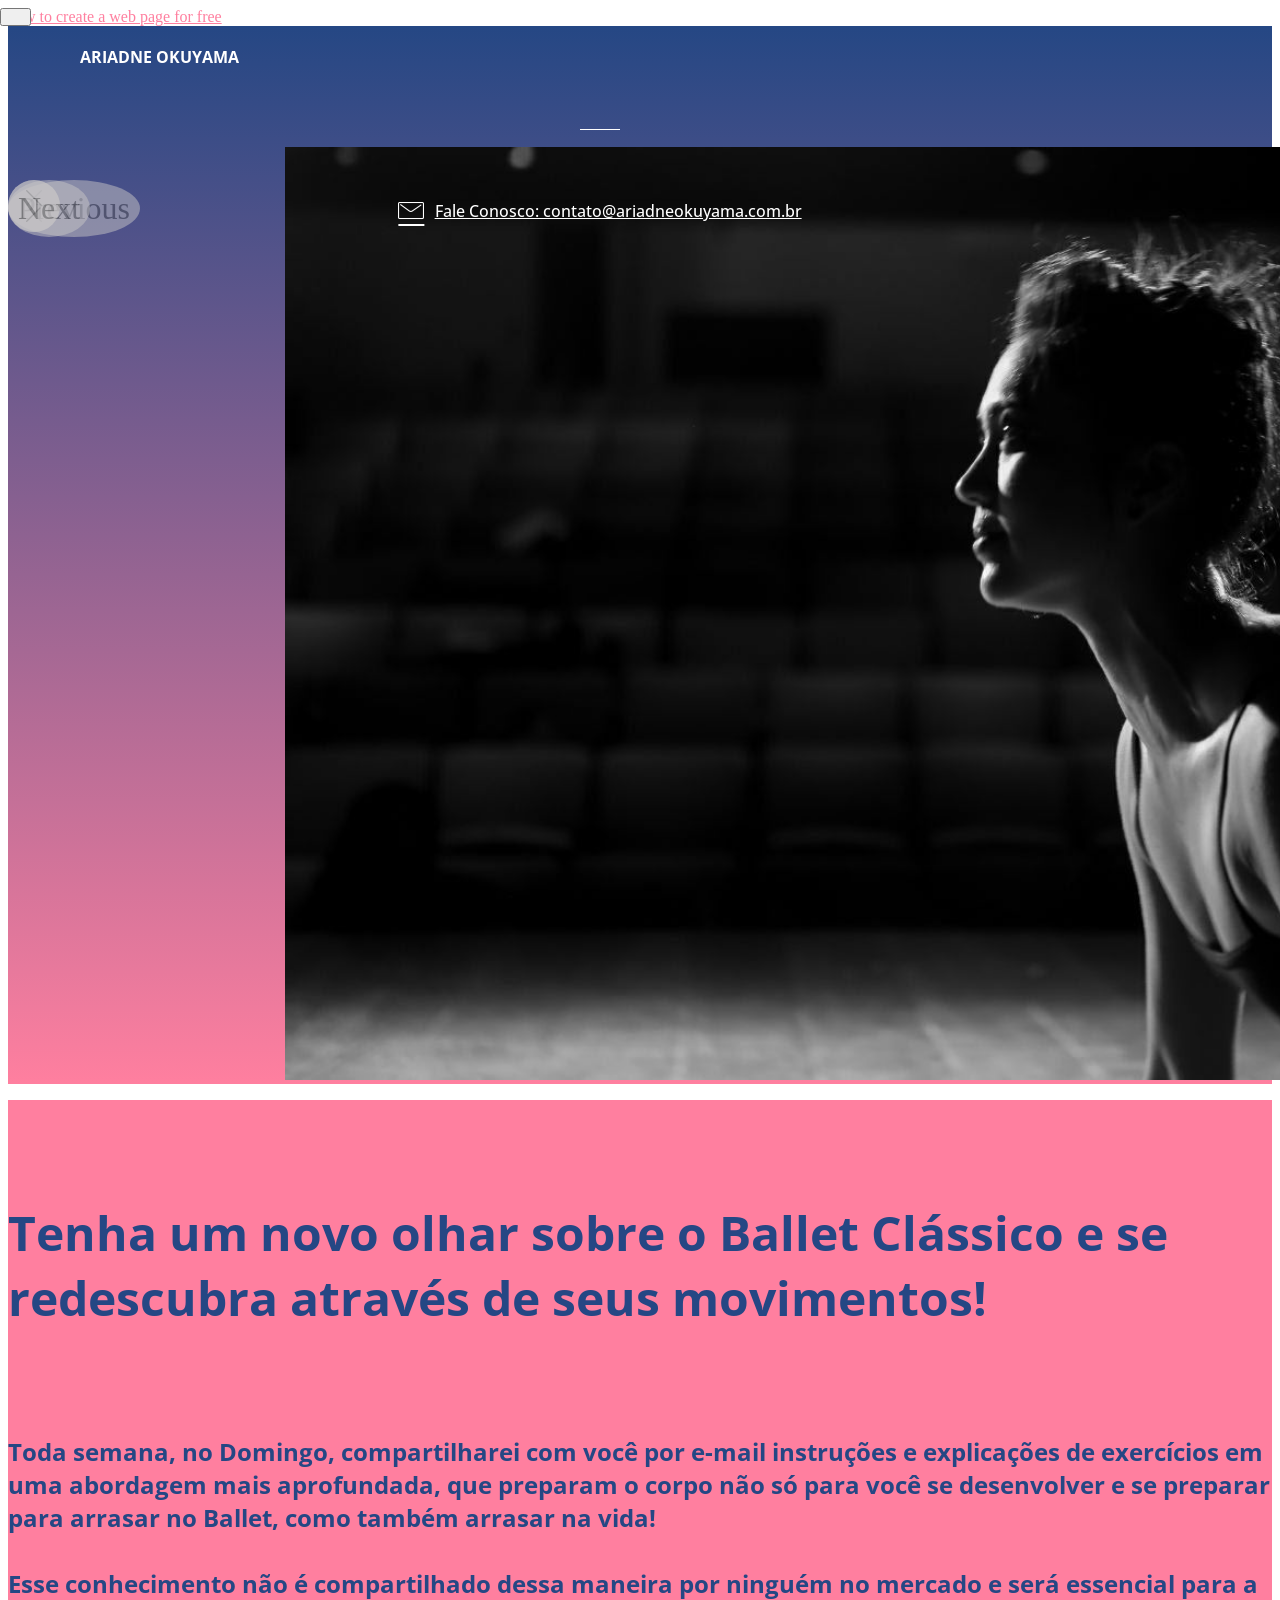
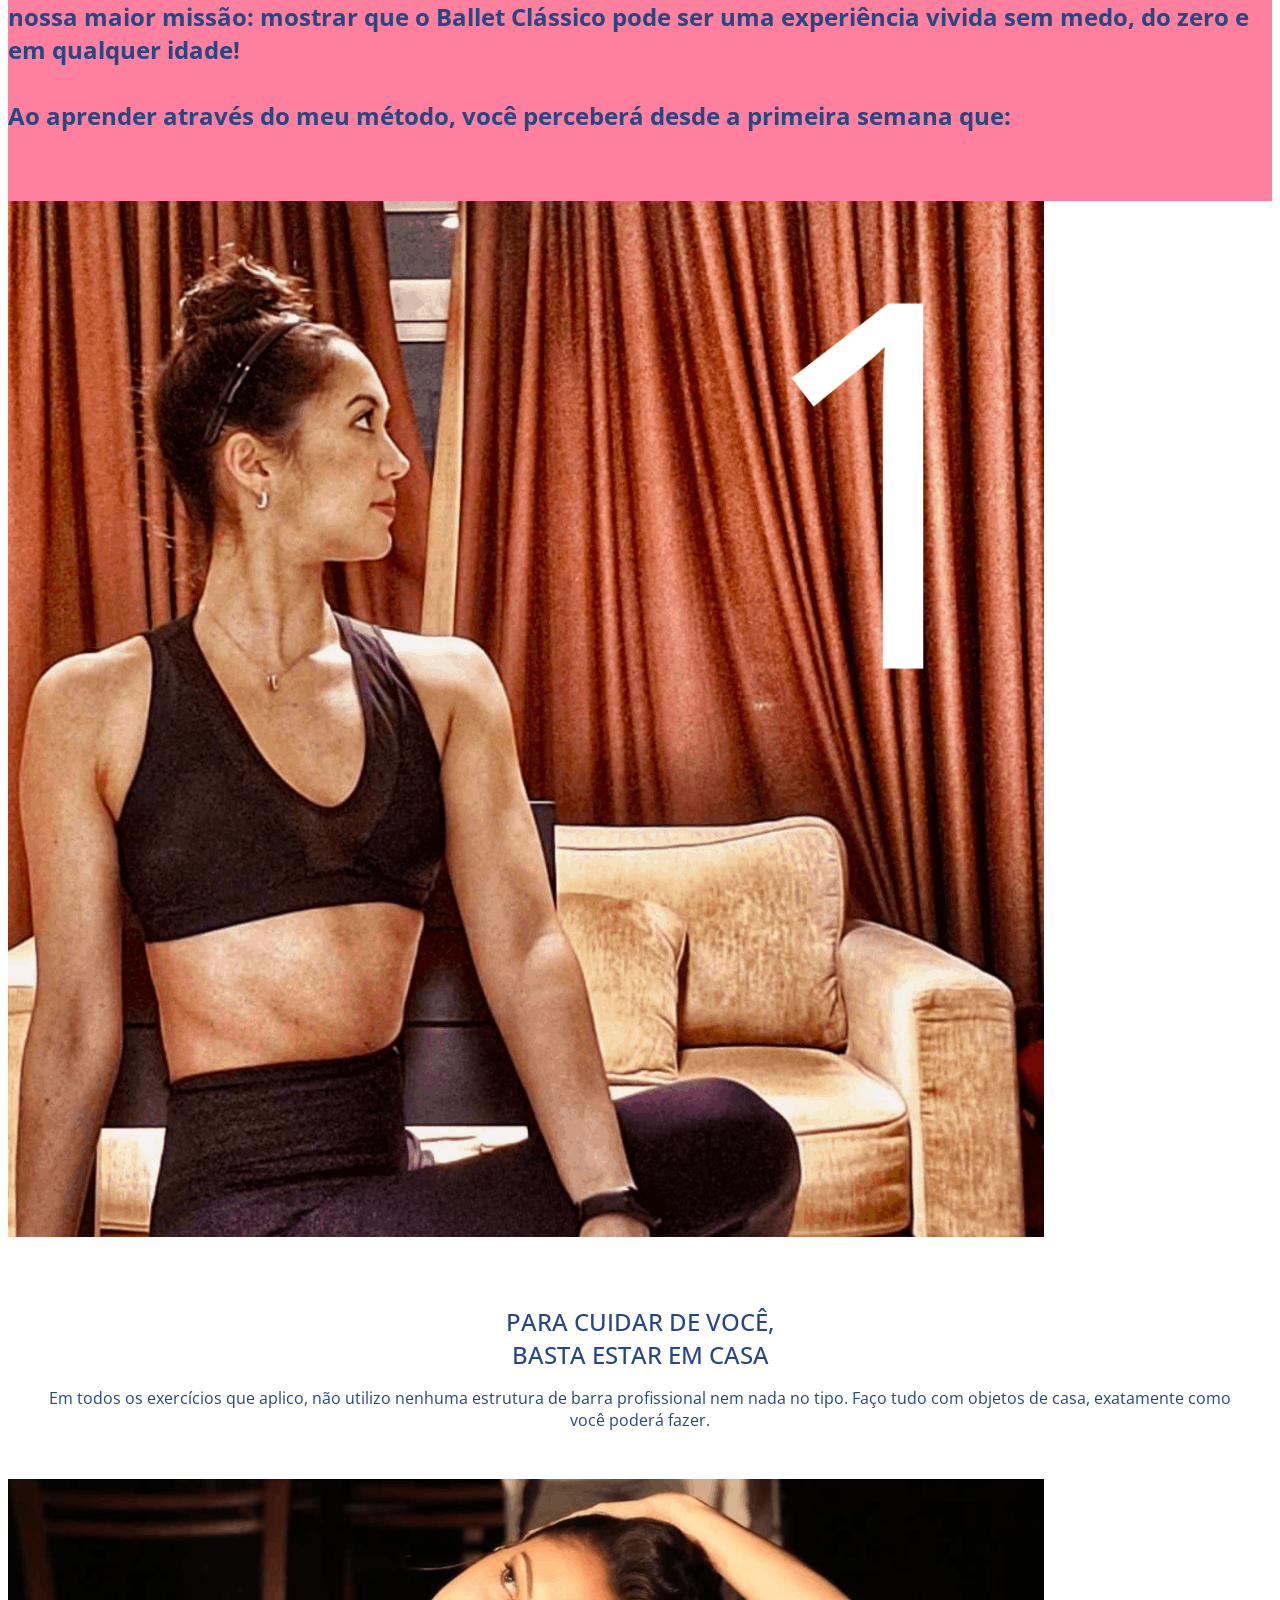
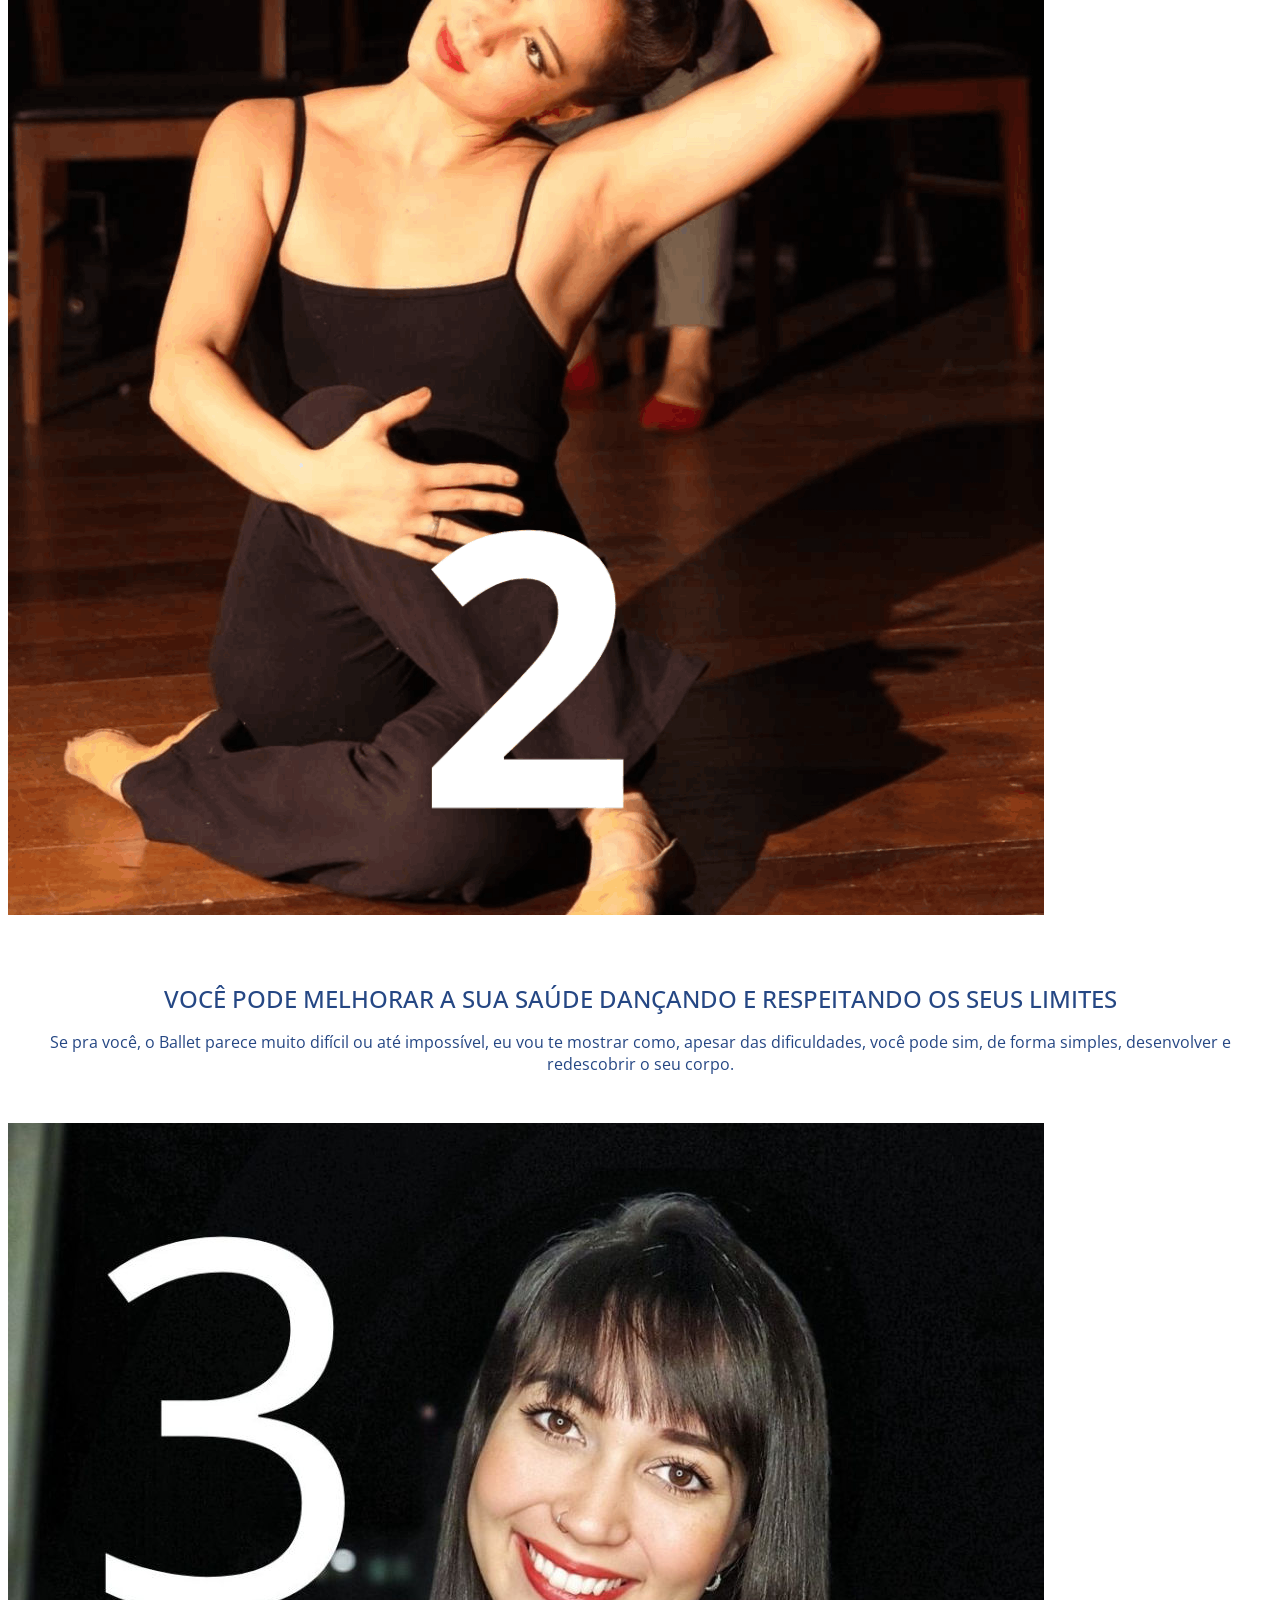
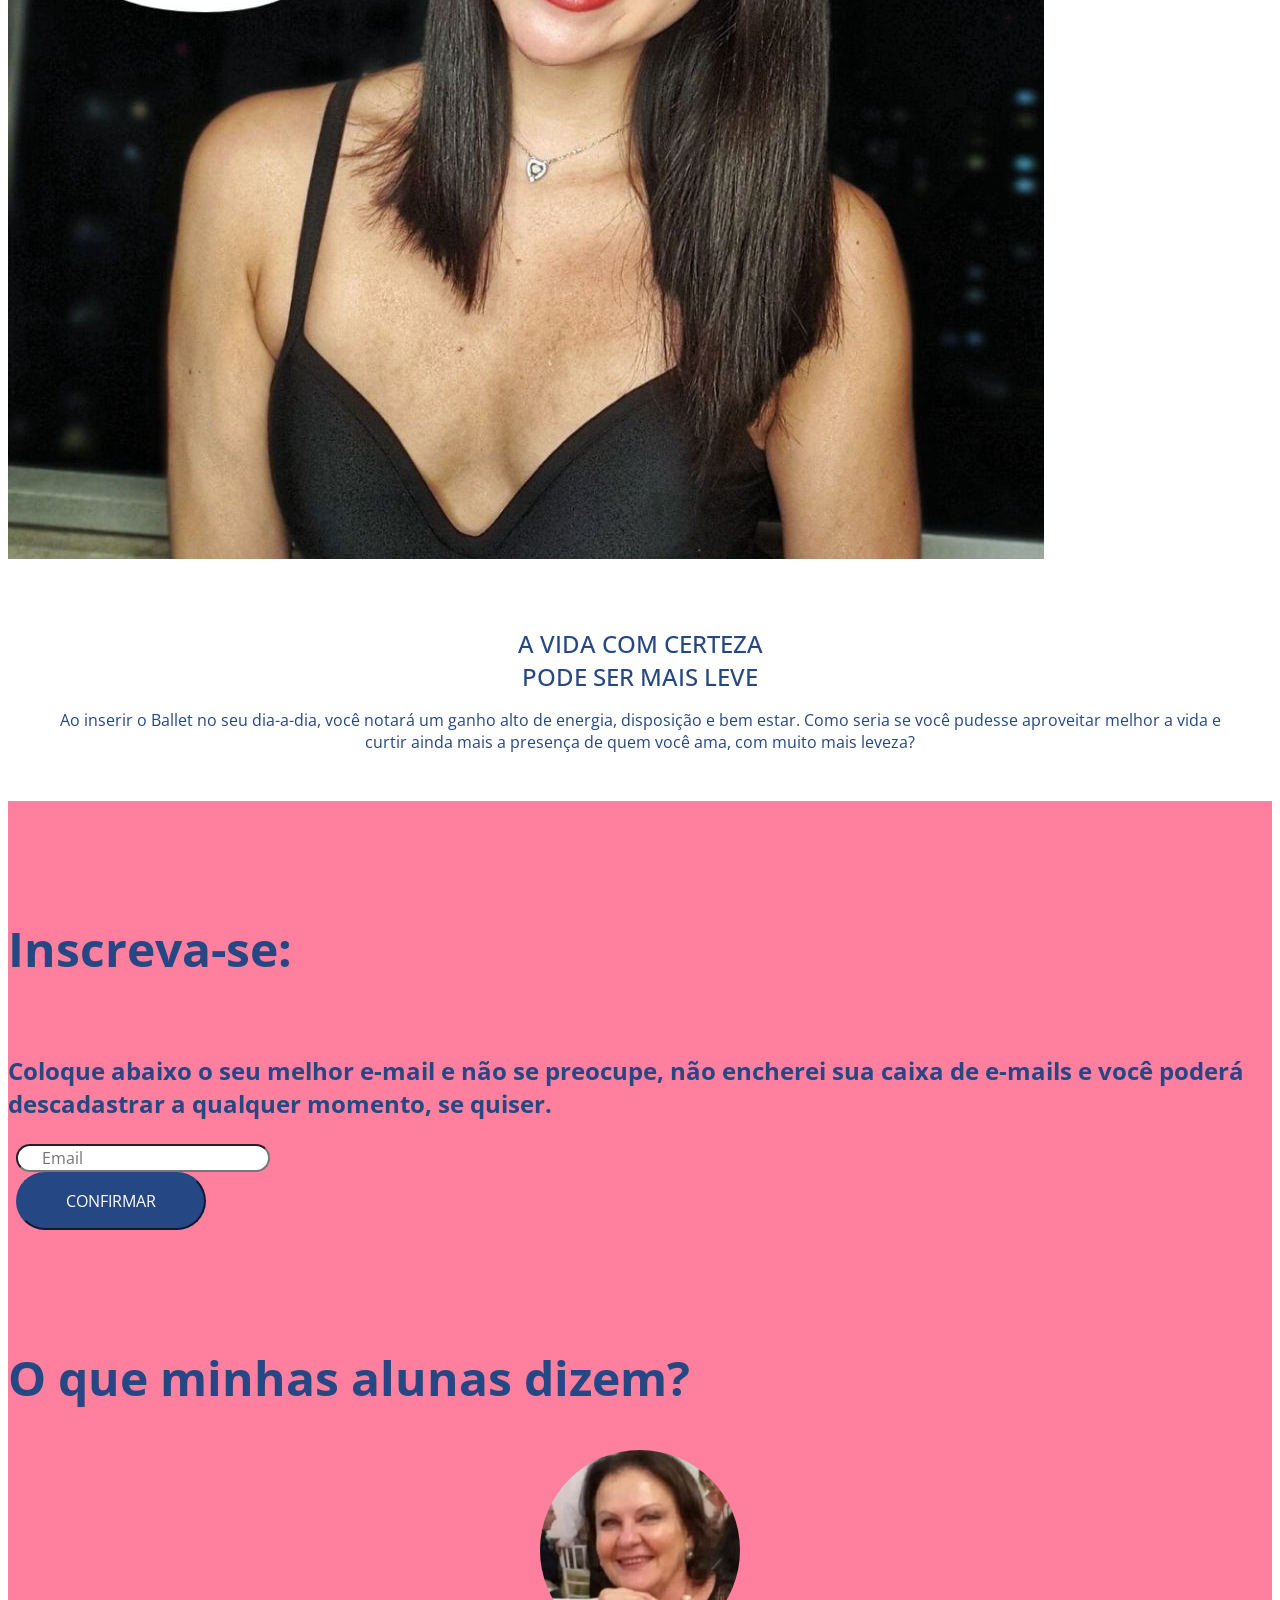
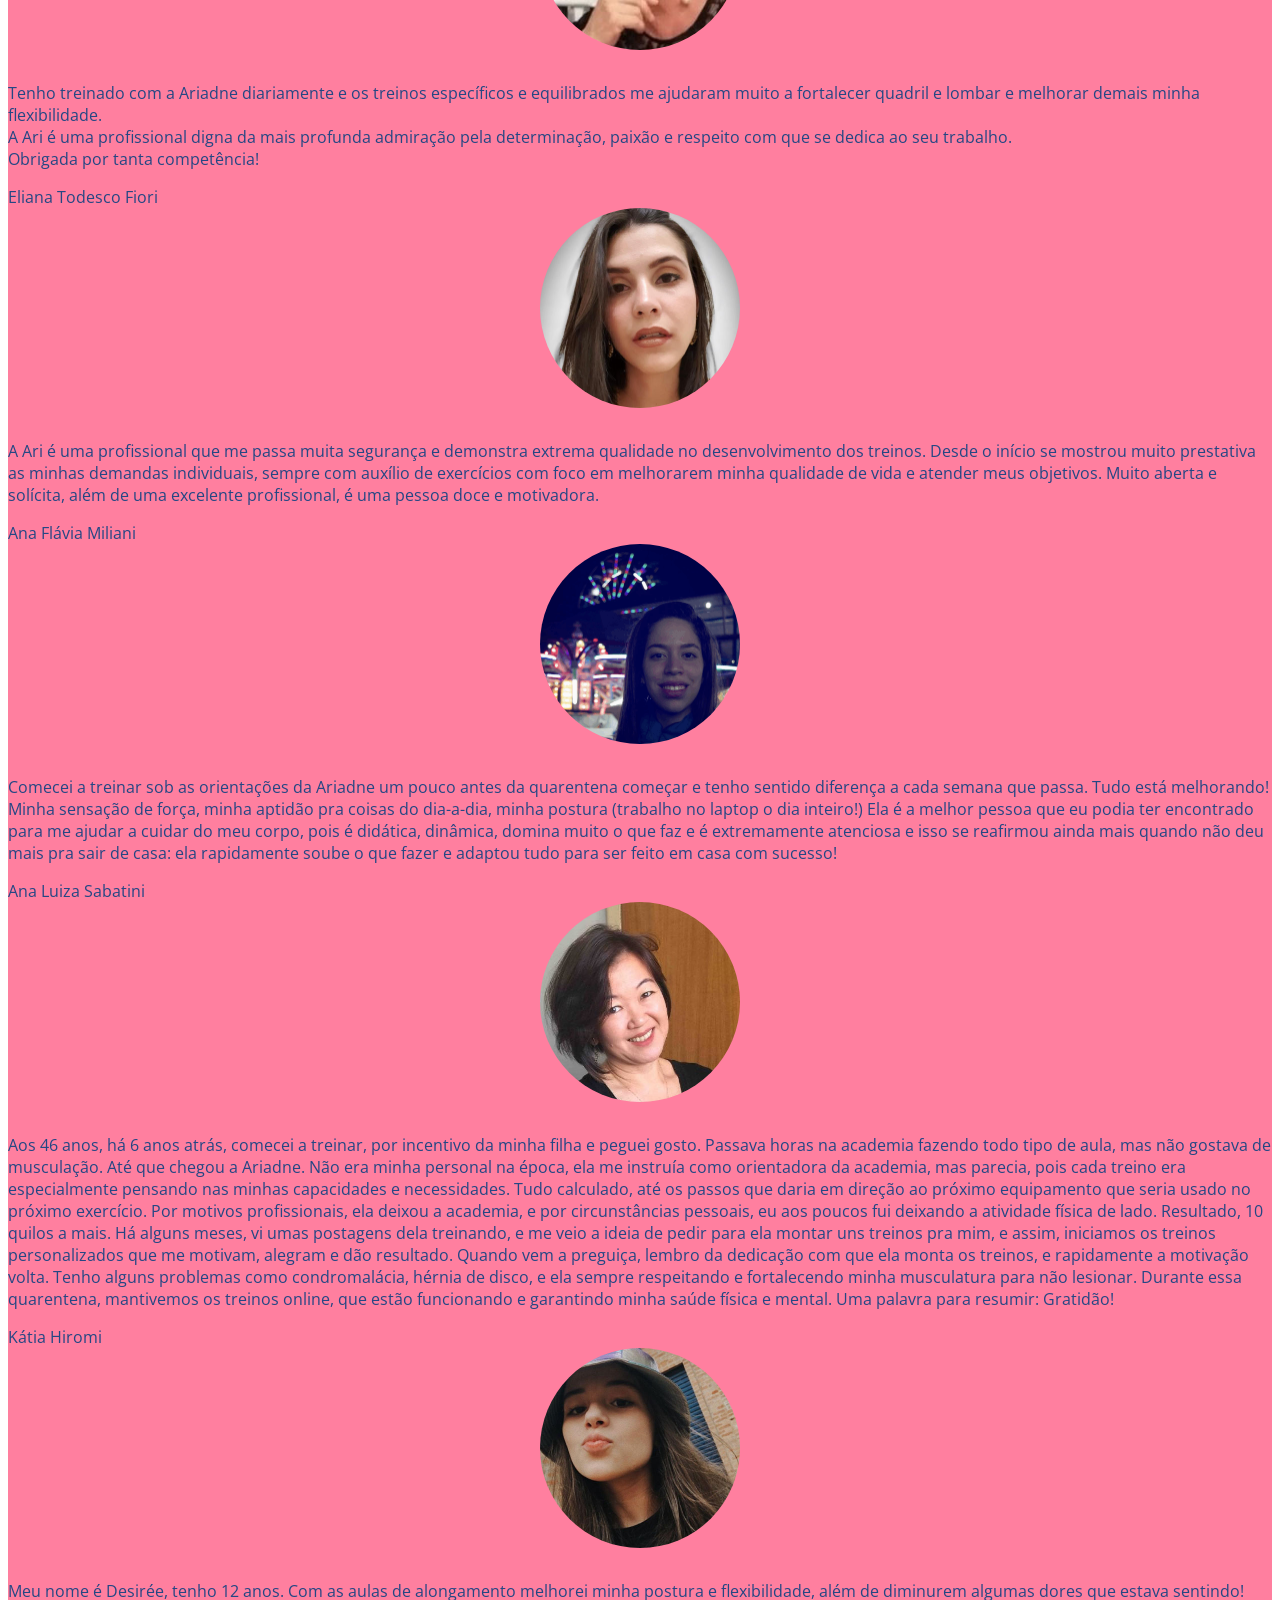
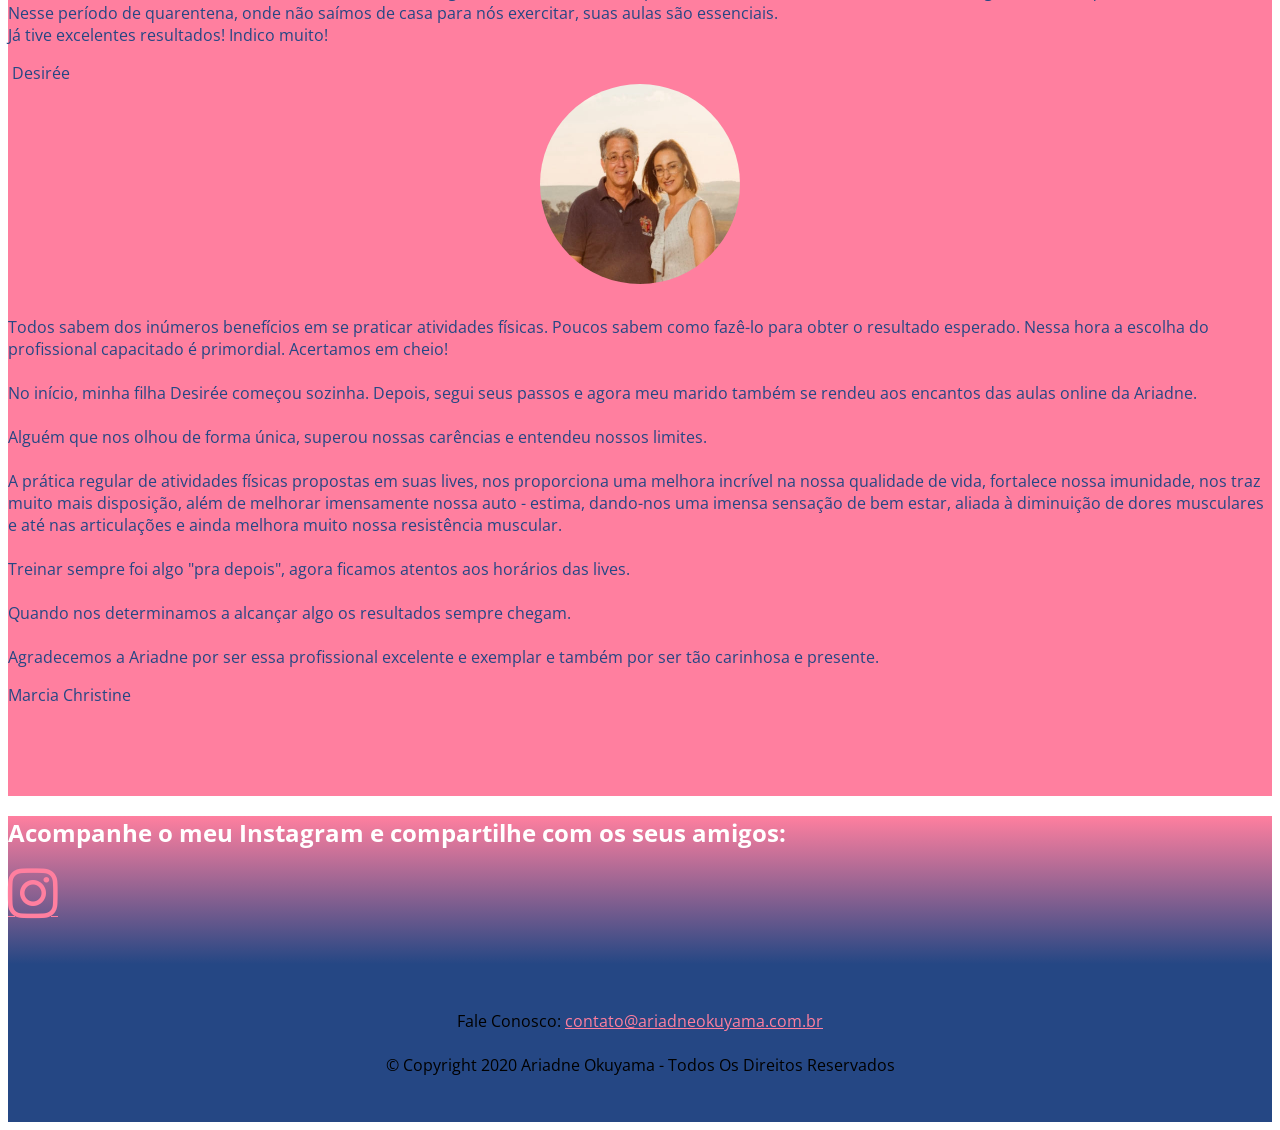
==== commit c682bc87: "Add files via upload" ====
--- a/ari/index.html
+++ b/ari/index.html
@@ -7,7 +7,7 @@
   <meta name="generator" content="Mobirise v4.12.3, mobirise.com">
   <meta name="viewport" content="width=device-width, initial-scale=1, minimum-scale=1">
   <link rel="shortcut icon" href="assets/images/clique-para-saber-mais-128x128.png" type="image/x-icon">
-  <meta name="description" content="Tenha um novo olhar sobre o ballet clássico e se redescubra através de seus movimentos!">
+  <meta name="description" content="Como eliminar dores musculares da rotina através de exercícios simples e eficientes!">
   
   
   <title>Ariadne Okuyama</title>
@@ -77,7 +77,7 @@
     </nav>
 </section>
 
-<section class="engine"><a href="https://mobirise.info/r">bootstrap templates</a></section><section class="cid-rYarYl8Dn7" id="image3-k">
+<section class="engine"><a href="https://mobirise.info/h">how to create a web page for free</a></section><section class="cid-rYarYl8Dn7" id="image3-k">
 
     
 
@@ -175,7 +175,7 @@
         <div class="row py-2 justify-content-center">
             <div class="col-12 col-lg-6  col-md-8 " data-form-type="formoid">
                 <!---Formbuilder Form--->
-                <form action="https://mobirise.com/" method="POST" class="mbr-form form-with-styler" data-form-title="Mobirise Form"><input type="hidden" name="email" data-form-email="true" value="HB8WU5kZQaK2HZIV9MwIKx1V1H6xl/5rU3Uo8XrWfb242SPXySm+cmyOe8qDi7gPP/a6j47CX4F9Afa3CbUjKpJloFz0HcuazXfK61eN0Rc4mmWO8aiu8JYWpUEWzh2E">
+                <form action="https://mobirise.com/" method="POST" class="mbr-form form-with-styler" data-form-title="Mobirise Form"><input type="hidden" name="email" data-form-email="true" value="n55z55WAFW/mRlzK1dNipbbRe4lJaYEq7AF9Kz21XOwUbMOzbzLstHaoMxO5S7mBX6oHdgFQdbYqQdBy6z5DH2220RxtucaiHagFzlcVy56aWV4LQIes9t90n3NYHCkf">
                     <div class="row">
                         <div hidden="hidden" data-form-alert="" class="alert alert-success col-12">Obrigada, seu e-mail foi registrado com sucesso!</div>
                         <div hidden="hidden" data-form-alert-danger="" class="alert alert-danger col-12">
--- a/ari/assets/mobirise/css/mbr-additional.css
+++ b/ari/assets/mobirise/css/mbr-additional.css
@@ -1323,3 +1323,930 @@
 .cid-rYaok5OZES .media-container-row .mbr-text {
   text-align: center;
 }
+.cid-s7jhQUhL1A .navbar {
+  padding: .5rem 0;
+  background: #254784;
+  transition: none;
+  min-height: 77px;
+}
+.cid-s7jhQUhL1A .navbar-dropdown.bg-color.transparent.opened {
+  background: #254784;
+}
+.cid-s7jhQUhL1A a {
+  font-style: normal;
+}
+.cid-s7jhQUhL1A .nav-item span {
+  padding-right: 0.4em;
+  line-height: 0.5em;
+  vertical-align: text-bottom;
+  position: relative;
+  text-decoration: none;
+}
+.cid-s7jhQUhL1A .nav-item a {
+  display: -webkit-flex;
+  align-items: center;
+  justify-content: center;
+  padding: 0.7rem 0 !important;
+  margin: 0rem .65rem !important;
+  -webkit-align-items: center;
+  -webkit-justify-content: center;
+}
+.cid-s7jhQUhL1A .nav-item:focus,
+.cid-s7jhQUhL1A .nav-link:focus {
+  outline: none;
+}
+.cid-s7jhQUhL1A .btn {
+  padding: 0.4rem 1.5rem;
+  display: -webkit-inline-flex;
+  align-items: center;
+  -webkit-align-items: center;
+}
+.cid-s7jhQUhL1A .btn .mbr-iconfont {
+  font-size: 1.6rem;
+}
+.cid-s7jhQUhL1A .menu-logo {
+  margin-right: auto;
+}
+.cid-s7jhQUhL1A .menu-logo .navbar-brand {
+  display: flex;
+  margin-left: 5rem;
+  padding: 0;
+  transition: padding .2s;
+  min-height: 3.8rem;
+  -webkit-align-items: center;
+  align-items: center;
+}
+.cid-s7jhQUhL1A .menu-logo .navbar-brand .navbar-caption-wrap {
+  display: flex;
+  -webkit-align-items: center;
+  align-items: center;
+  word-break: break-word;
+  min-width: 7rem;
+  margin: .3rem 0;
+}
+.cid-s7jhQUhL1A .menu-logo .navbar-brand .navbar-caption-wrap .navbar-caption {
+  line-height: 1.2rem !important;
+  padding-right: 2rem;
+}
+.cid-s7jhQUhL1A .menu-logo .navbar-brand .navbar-logo {
+  font-size: 4rem;
+  transition: font-size 0.25s;
+}
+.cid-s7jhQUhL1A .menu-logo .navbar-brand .navbar-logo img {
+  display: flex;
+}
+.cid-s7jhQUhL1A .menu-logo .navbar-brand .navbar-logo .mbr-iconfont {
+  transition: font-size 0.25s;
+}
+.cid-s7jhQUhL1A .menu-logo .navbar-brand .navbar-logo a {
+  display: inline-flex;
+}
+.cid-s7jhQUhL1A .navbar-toggleable-sm .navbar-collapse {
+  justify-content: flex-end;
+  -webkit-justify-content: flex-end;
+  padding-right: 5rem;
+  width: auto;
+}
+.cid-s7jhQUhL1A .navbar-toggleable-sm .navbar-collapse .navbar-nav {
+  flex-wrap: wrap;
+  -webkit-flex-wrap: wrap;
+  padding-left: 0;
+}
+.cid-s7jhQUhL1A .navbar-toggleable-sm .navbar-collapse .navbar-nav .nav-item {
+  -webkit-align-self: center;
+  align-self: center;
+}
+.cid-s7jhQUhL1A .navbar-toggleable-sm .navbar-collapse .navbar-buttons {
+  padding-left: 0;
+  padding-bottom: 0;
+}
+.cid-s7jhQUhL1A .dropdown .dropdown-menu {
+  background: #254784;
+  visibility: hidden;
+  display: block;
+  position: absolute;
+  min-width: 5rem;
+  padding-top: 1.4rem;
+  padding-bottom: 1.4rem;
+  text-align: left;
+}
+.cid-s7jhQUhL1A .dropdown .dropdown-menu .dropdown-item {
+  width: auto;
+  padding: 0.235em 1.5385em 0.235em 1.5385em !important;
+}
+.cid-s7jhQUhL1A .dropdown .dropdown-menu .dropdown-item::after {
+  right: 0.5rem;
+}
+.cid-s7jhQUhL1A .dropdown .dropdown-menu .dropdown-submenu {
+  margin: 0;
+}
+.cid-s7jhQUhL1A .dropdown.open > .dropdown-menu {
+  visibility: visible;
+}
+.cid-s7jhQUhL1A .navbar-toggleable-sm.opened:after {
+  position: absolute;
+  width: 100vw;
+  height: 100vh;
+  content: '';
+  background-color: rgba(0, 0, 0, 0.1);
+  left: 0;
+  bottom: 0;
+  transform: translateY(100%);
+  -webkit-transform: translateY(100%);
+  z-index: 1000;
+}
+.cid-s7jhQUhL1A .navbar.navbar-short {
+  min-height: 60px;
+  transition: all .2s;
+}
+.cid-s7jhQUhL1A .navbar.navbar-short .navbar-toggler-right {
+  top: 20px;
+}
+.cid-s7jhQUhL1A .navbar.navbar-short .navbar-logo a {
+  font-size: 2.5rem !important;
+  line-height: 2.5rem;
+  transition: font-size 0.25s;
+}
+.cid-s7jhQUhL1A .navbar.navbar-short .navbar-logo a .mbr-iconfont {
+  font-size: 2.5rem !important;
+}
+.cid-s7jhQUhL1A .navbar.navbar-short .navbar-logo a img {
+  height: 3rem !important;
+}
+.cid-s7jhQUhL1A .navbar.navbar-short .navbar-brand {
+  min-height: 3rem;
+}
+.cid-s7jhQUhL1A button.navbar-toggler {
+  width: 31px;
+  height: 18px;
+  cursor: pointer;
+  transition: all .2s;
+  top: 1.5rem;
+  right: 1rem;
+}
+.cid-s7jhQUhL1A button.navbar-toggler:focus {
+  outline: none;
+}
+.cid-s7jhQUhL1A button.navbar-toggler .hamburger span {
+  position: absolute;
+  right: 0;
+  width: 30px;
+  height: 2px;
+  border-right: 5px;
+  background-color: #ffffff;
+}
+.cid-s7jhQUhL1A button.navbar-toggler .hamburger span:nth-child(1) {
+  top: 0;
+  transition: all .2s;
+}
+.cid-s7jhQUhL1A button.navbar-toggler .hamburger span:nth-child(2) {
+  top: 8px;
+  transition: all .15s;
+}
+.cid-s7jhQUhL1A button.navbar-toggler .hamburger span:nth-child(3) {
+  top: 8px;
+  transition: all .15s;
+}
+.cid-s7jhQUhL1A button.navbar-toggler .hamburger span:nth-child(4) {
+  top: 16px;
+  transition: all .2s;
+}
+.cid-s7jhQUhL1A nav.opened .hamburger span:nth-child(1) {
+  top: 8px;
+  width: 0;
+  opacity: 0;
+  right: 50%;
+  transition: all .2s;
+}
+.cid-s7jhQUhL1A nav.opened .hamburger span:nth-child(2) {
+  -webkit-transform: rotate(45deg);
+  transform: rotate(45deg);
+  transition: all .25s;
+}
+.cid-s7jhQUhL1A nav.opened .hamburger span:nth-child(3) {
+  -webkit-transform: rotate(-45deg);
+  transform: rotate(-45deg);
+  transition: all .25s;
+}
+.cid-s7jhQUhL1A nav.opened .hamburger span:nth-child(4) {
+  top: 8px;
+  width: 0;
+  opacity: 0;
+  right: 50%;
+  transition: all .2s;
+}
+.cid-s7jhQUhL1A .collapsed.navbar-expand {
+  flex-direction: column;
+  -webkit-flex-direction: column;
+}
+.cid-s7jhQUhL1A .collapsed .btn {
+  display: -webkit-flex;
+}
+.cid-s7jhQUhL1A .collapsed .navbar-collapse {
+  display: none !important;
+  padding-right: 0 !important;
+}
+.cid-s7jhQUhL1A .collapsed .navbar-collapse.collapsing,
+.cid-s7jhQUhL1A .collapsed .navbar-collapse.show {
+  display: block !important;
+}
+.cid-s7jhQUhL1A .collapsed .navbar-collapse.collapsing .navbar-nav,
+.cid-s7jhQUhL1A .collapsed .navbar-collapse.show .navbar-nav {
+  display: block;
+  text-align: center;
+}
+.cid-s7jhQUhL1A .collapsed .navbar-collapse.collapsing .navbar-nav .nav-item,
+.cid-s7jhQUhL1A .collapsed .navbar-collapse.show .navbar-nav .nav-item {
+  clear: both;
+}
+.cid-s7jhQUhL1A .collapsed .navbar-collapse.collapsing .navbar-nav .nav-item:last-child,
+.cid-s7jhQUhL1A .collapsed .navbar-collapse.show .navbar-nav .nav-item:last-child {
+  margin-bottom: 1rem;
+}
+.cid-s7jhQUhL1A .collapsed .navbar-collapse.collapsing .navbar-buttons,
+.cid-s7jhQUhL1A .collapsed .navbar-collapse.show .navbar-buttons {
+  text-align: center;
+}
+.cid-s7jhQUhL1A .collapsed .navbar-collapse.collapsing .navbar-buttons:last-child,
+.cid-s7jhQUhL1A .collapsed .navbar-collapse.show .navbar-buttons:last-child {
+  margin-bottom: 1rem;
+}
+.cid-s7jhQUhL1A .collapsed button.navbar-toggler {
+  display: block;
+}
+.cid-s7jhQUhL1A .collapsed .navbar-brand {
+  margin-left: 1rem !important;
+}
+.cid-s7jhQUhL1A .collapsed .navbar-toggleable-sm {
+  flex-direction: column;
+  -webkit-flex-direction: column;
+}
+.cid-s7jhQUhL1A .collapsed .dropdown .dropdown-menu {
+  width: 100%;
+  text-align: center;
+  position: relative;
+  opacity: 0;
+  overflow: hidden;
+  display: block;
+  height: 0;
+  visibility: hidden;
+  padding: 0;
+  transition-duration: .5s;
+  transition-property: opacity,padding,height;
+}
+.cid-s7jhQUhL1A .collapsed .dropdown.open > .dropdown-menu {
+  position: relative;
+  opacity: 1;
+  height: auto;
+  padding: 1.4rem 0;
+  visibility: visible;
+}
+.cid-s7jhQUhL1A .collapsed .dropdown .dropdown-submenu {
+  left: 0;
+  text-align: center;
+  width: 100%;
+}
+.cid-s7jhQUhL1A .collapsed .dropdown .dropdown-toggle[data-toggle="dropdown-submenu"]::after {
+  margin-top: 0;
+  position: inherit;
+  right: 0;
+  top: 50%;
+  display: inline-block;
+  width: 0;
+  height: 0;
+  margin-left: .3em;
+  vertical-align: middle;
+  content: "";
+  border-top: .30em solid;
+  border-right: .30em solid transparent;
+  border-left: .30em solid transparent;
+}
+@media (max-width: 1023px) {
+  .cid-s7jhQUhL1A .navbar-expand {
+    flex-direction: column;
+    -webkit-flex-direction: column;
+  }
+  .cid-s7jhQUhL1A img {
+    height: 3.8rem !important;
+  }
+  .cid-s7jhQUhL1A .btn {
+    display: -webkit-flex;
+  }
+  .cid-s7jhQUhL1A button.navbar-toggler {
+    display: block;
+  }
+  .cid-s7jhQUhL1A .navbar-brand {
+    margin-left: 1rem !important;
+  }
+  .cid-s7jhQUhL1A .navbar-toggleable-sm {
+    flex-direction: column;
+    -webkit-flex-direction: column;
+  }
+  .cid-s7jhQUhL1A .navbar-collapse {
+    display: none !important;
+    padding-right: 0 !important;
+  }
+  .cid-s7jhQUhL1A .navbar-collapse.collapsing,
+  .cid-s7jhQUhL1A .navbar-collapse.show {
+    display: block !important;
+  }
+  .cid-s7jhQUhL1A .navbar-collapse.collapsing .navbar-nav,
+  .cid-s7jhQUhL1A .navbar-collapse.show .navbar-nav {
+    display: block;
+    text-align: center;
+  }
+  .cid-s7jhQUhL1A .navbar-collapse.collapsing .navbar-nav .nav-item,
+  .cid-s7jhQUhL1A .navbar-collapse.show .navbar-nav .nav-item {
+    clear: both;
+  }
+  .cid-s7jhQUhL1A .navbar-collapse.collapsing .navbar-nav .nav-item:last-child,
+  .cid-s7jhQUhL1A .navbar-collapse.show .navbar-nav .nav-item:last-child {
+    margin-bottom: 1rem;
+  }
+  .cid-s7jhQUhL1A .navbar-collapse.collapsing .navbar-buttons,
+  .cid-s7jhQUhL1A .navbar-collapse.show .navbar-buttons {
+    text-align: center;
+  }
+  .cid-s7jhQUhL1A .navbar-collapse.collapsing .navbar-buttons:last-child,
+  .cid-s7jhQUhL1A .navbar-collapse.show .navbar-buttons:last-child {
+    margin-bottom: 1rem;
+  }
+  .cid-s7jhQUhL1A .dropdown .dropdown-menu {
+    width: 100%;
+    text-align: center;
+    position: relative;
+    opacity: 0;
+    overflow: hidden;
+    display: block;
+    height: 0;
+    visibility: hidden;
+    padding: 0;
+    transition-duration: .5s;
+    transition-property: opacity,padding,height;
+  }
+  .cid-s7jhQUhL1A .dropdown.open > .dropdown-menu {
+    position: relative;
+    opacity: 1;
+    height: auto;
+    padding: 1.4rem 0;
+    visibility: visible;
+  }
+  .cid-s7jhQUhL1A .dropdown .dropdown-submenu {
+    left: 0;
+    text-align: center;
+    width: 100%;
+  }
+  .cid-s7jhQUhL1A .dropdown .dropdown-toggle[data-toggle="dropdown-submenu"]::after {
+    margin-top: 0;
+    position: inherit;
+    right: 0;
+    top: 50%;
+    display: inline-block;
+    width: 0;
+    height: 0;
+    margin-left: .3em;
+    vertical-align: middle;
+    content: "";
+    border-top: .30em solid;
+    border-right: .30em solid transparent;
+    border-left: .30em solid transparent;
+  }
+}
+@media (min-width: 767px) {
+  .cid-s7jhQUhL1A .menu-logo {
+    flex-shrink: 0;
+    -webkit-flex-shrink: 0;
+  }
+}
+.cid-s7jhQUhL1A .navbar-collapse {
+  flex-basis: auto;
+  -webkit-flex-basis: auto;
+}
+.cid-s7jhQUhL1A .nav-link:hover,
+.cid-s7jhQUhL1A .dropdown-item:hover {
+  color: #ffffff !important;
+}
+.cid-s7jhQUQ85x {
+  background: #254784;
+  padding-top: 105px;
+  padding-bottom: 0px;
+  background: linear-gradient(0deg, #ff7f9f, #254784);
+}
+.cid-s7jhQUQ85x .image-block {
+  margin: auto;
+}
+.cid-s7jhQUQ85x figcaption {
+  position: relative;
+}
+.cid-s7jhQUQ85x figcaption div {
+  position: absolute;
+  bottom: 0;
+  width: 100%;
+}
+@media (max-width: 768px) {
+  .cid-s7jhQUQ85x .image-block {
+    width: 100% !important;
+  }
+}
+.cid-s7jhQUQ85x DIV {
+  color: #232323;
+}
+.cid-s7jkSze3yv {
+  padding-top: 75px;
+  padding-bottom: 45px;
+  background-color: #ff7f9f;
+}
+.cid-s7jkSze3yv .mbr-section-subtitle {
+  color: #767676;
+}
+.cid-s7jkSze3yv H2 {
+  color: #254784;
+}
+.cid-s7jkiKGVv4 {
+  padding-top: 0px;
+  padding-bottom: 0px;
+  background-color: #ff7f9f;
+}
+.cid-s7jkiKGVv4 .mbr-text,
+.cid-s7jkiKGVv4 blockquote {
+  color: #767676;
+}
+.cid-s7jkiKGVv4 .mbr-text {
+  color: #254784;
+}
+.cid-s7jkiKGVv4 .mbr-text P {
+  text-align: center;
+}
+.cid-s7jmMBhmhi {
+  padding-top: 15px;
+  padding-bottom: 0px;
+  background-color: #ff7f9f;
+}
+.cid-s7jmMBhmhi .mbr-section-subtitle {
+  color: #254784;
+  text-align: center;
+}
+.cid-s7jmMBhmhi H2 {
+  color: #254784;
+}
+.cid-s7mCL5nuoZ {
+  padding-top: 15px;
+  padding-bottom: 0px;
+  background-color: #ff7f9f;
+}
+.cid-s7mCL5nuoZ h4 {
+  text-align: left;
+  font-weight: 500;
+}
+.cid-s7mCL5nuoZ p {
+  color: #767676;
+  text-align: left;
+  margin-bottom: 0;
+}
+.cid-s7mCL5nuoZ .card-img {
+  text-align: left;
+  background-color: #ffffff;
+  border-bottom-right-radius: 0;
+  border-bottom-left-radius: 0;
+  padding: 3rem 2.5rem 0 2.5rem;
+}
+.cid-s7mCL5nuoZ .card-img span {
+  font-size: 72px;
+  color: #707070;
+}
+.cid-s7mCL5nuoZ .card-box {
+  padding: 0rem 2.5rem 3rem 2.5rem;
+  background-color: #ffffff;
+}
+.cid-s7mCL5nuoZ P {
+  color: #254784;
+  text-align: left;
+}
+.cid-s7mCL5nuoZ .card-title,
+.cid-s7mCL5nuoZ .card-img {
+  color: #254784;
+}
+.cid-s7mCUc7uMy {
+  padding-top: 0px;
+  padding-bottom: 45px;
+  background-color: #ff7f9f;
+}
+.cid-s7mCUc7uMy h4 {
+  text-align: left;
+  font-weight: 500;
+}
+.cid-s7mCUc7uMy p {
+  color: #767676;
+  text-align: left;
+  margin-bottom: 0;
+}
+.cid-s7mCUc7uMy .card-img {
+  text-align: left;
+  background-color: #ffffff;
+  border-bottom-right-radius: 0;
+  border-bottom-left-radius: 0;
+  padding: 3rem 2.5rem 0 2.5rem;
+}
+.cid-s7mCUc7uMy .card-img span {
+  font-size: 72px;
+  color: #707070;
+}
+.cid-s7mCUc7uMy .card-box {
+  padding: 0rem 2.5rem 3rem 2.5rem;
+  background-color: #ffffff;
+}
+.cid-s7mCUc7uMy P {
+  text-align: left;
+  color: #254784;
+}
+.cid-s7juvKum3V {
+  padding-top: 0px;
+  padding-bottom: 60px;
+  background-color: #ff7f9f;
+}
+.cid-s7juvKum3V .line {
+  background-color: #254784;
+  color: #254784;
+  align: center;
+  height: 2px;
+  margin: 0 auto;
+}
+.cid-s7juvKum3V .section-text {
+  padding: 2rem 0;
+  color: #254784;
+}
+.cid-s7juvKum3V .inner-container {
+  margin: 0 auto;
+}
+@media (max-width: 768px) {
+  .cid-s7juvKum3V .inner-container {
+    width: 100% !important;
+  }
+}
+.cid-s7ju8BB0g8 {
+  padding-top: 60px;
+  padding-bottom: 0px;
+  background-color: #254784;
+}
+.cid-s7ju8BB0g8 .mbr-section-subtitle {
+  color: #767676;
+}
+.cid-s7ju8BB0g8 H2 {
+  color: #ff7f9f;
+}
+.cid-s7jtmgzQeb {
+  padding-top: 30px;
+  padding-bottom: 30px;
+  background-color: #254784;
+}
+.cid-s7jtmgzQeb h4 {
+  text-align: left;
+  font-weight: 500;
+}
+.cid-s7jtmgzQeb p {
+  color: #767676;
+  text-align: left;
+}
+.cid-s7jtmgzQeb .card-img {
+  text-align: left;
+}
+.cid-s7jtmgzQeb .card-img span {
+  font-size: 72px;
+  color: #707070;
+}
+.cid-s7jtmgzQeb P {
+  color: #ff7f9f;
+}
+.cid-s7juIakSO3 {
+  padding-top: 60px;
+  padding-bottom: 0px;
+  background-color: #ff7f9f;
+}
+.cid-s7juIakSO3 .line {
+  background-color: #254784;
+  color: #254784;
+  align: center;
+  height: 2px;
+  margin: 0 auto;
+}
+.cid-s7juIakSO3 .section-text {
+  padding: 2rem 0;
+  color: #254784;
+}
+.cid-s7juIakSO3 .inner-container {
+  margin: 0 auto;
+}
+@media (max-width: 768px) {
+  .cid-s7juIakSO3 .inner-container {
+    width: 100% !important;
+  }
+}
+.cid-s7jt4l3EYB {
+  padding-top: 0px;
+  padding-bottom: 0px;
+  background-color: #ff7f9f;
+}
+.cid-s7jt4l3EYB .list-group-item {
+  padding: .75rem 3.25rem;
+}
+.cid-s7jt4l3EYB .plan {
+  word-break: break-word;
+  position: relative;
+  max-width: 300px;
+  padding-right: 0;
+  padding-left: 0;
+  color: #767676;
+}
+.cid-s7jt4l3EYB .plan .list-group-item {
+  position: relative;
+  -webkit-justify-content: center;
+  justify-content: center;
+  background-color: transparent;
+  border: 0;
+}
+.cid-s7jt4l3EYB .plan .list-group-item::after {
+  position: absolute;
+  bottom: 0;
+  left: 20%;
+  width: 60%;
+  height: 2px;
+  content: "";
+  background-color: #eaeaea;
+}
+.cid-s7jt4l3EYB .plan .list-group-item:last-child::after {
+  display: none;
+}
+.cid-s7jt4l3EYB .plan.favorite {
+  background-color: #fff;
+  box-shadow: 0 0 60px 0 rgba(0, 0, 0, 0.07);
+}
+.cid-s7jt4l3EYB .plan-header {
+  padding-left: 1rem;
+  padding-right: 1rem;
+}
+.cid-s7jt4l3EYB .price-figure {
+  font-weight: 700;
+  color: #232323;
+}
+.cid-s7jt4l3EYB .price-value {
+  font-weight: 700;
+  vertical-align: top;
+}
+@media (max-width: 550px) {
+  .cid-s7jt4l3EYB .price-figure {
+    font-size: 4.25rem;
+  }
+}
+.cid-s7jt4l3EYB SPAN {
+  color: #254784;
+}
+.cid-s7jt4l3EYB UL {
+  color: #254784;
+}
+.cid-s7jt4l3EYB .plan-title {
+  color: #254784;
+}
+.cid-s7jup0oMSB {
+  padding-top: 0px;
+  padding-bottom: 45px;
+  background-color: #ff7f9f;
+}
+.cid-s7jup0oMSB .line {
+  background-color: #254784;
+  color: #254784;
+  align: center;
+  height: 2px;
+  margin: 0 auto;
+}
+.cid-s7jup0oMSB .section-text {
+  padding: 2rem 0;
+  color: #254784;
+}
+.cid-s7jup0oMSB .inner-container {
+  margin: 0 auto;
+}
+@media (max-width: 768px) {
+  .cid-s7jup0oMSB .inner-container {
+    width: 100% !important;
+  }
+}
+.cid-s7mLAFUhqT {
+  padding-top: 0px;
+  padding-bottom: 0px;
+  background-color: #ff7f9f;
+}
+.cid-s7mLAFUhqT h4 {
+  text-align: left;
+  font-weight: 500;
+}
+.cid-s7mLAFUhqT p {
+  color: #767676;
+  text-align: left;
+  margin-bottom: 0;
+}
+.cid-s7mLAFUhqT .card-img {
+  text-align: left;
+  background-color: #ffffff;
+  border-bottom-right-radius: 0;
+  border-bottom-left-radius: 0;
+  padding: 3rem 2.5rem 0 2.5rem;
+}
+.cid-s7mLAFUhqT .card-img span {
+  font-size: 72px;
+  color: #707070;
+}
+.cid-s7mLAFUhqT .card-box {
+  padding: 0rem 2.5rem 3rem 2.5rem;
+  background-color: #ffffff;
+}
+.cid-s7mLAFUhqT .card-title,
+.cid-s7mLAFUhqT .card-img {
+  text-align: center;
+}
+.cid-s7mIK3MlEX {
+  background-color: #ff7f9f;
+}
+.cid-s7mIK3MlEX .mbr-figure {
+  margin: 0 auto;
+  width: 100%;
+  display: -webkit-flex;
+  justify-content: center;
+  -webkit-justify-content: center;
+}
+.cid-s7mIK3MlEX .mbr-figure img {
+  height: 100%;
+  margin: 0 auto;
+}
+@media (max-width: 991px) {
+  .cid-s7mIK3MlEX .mbr-figure img {
+    width: 100% !important;
+  }
+}
+.cid-s7mIK3MlEX .mbr-text,
+.cid-s7mIK3MlEX .mbr-section-btn {
+  color: #254784;
+}
+.cid-s7HqopBzrG {
+  padding-top: 90px;
+  padding-bottom: 90px;
+  background-color: #ff7f9f;
+}
+.cid-s7HqopBzrG .mbr-section-subtitle {
+  color: #254784;
+}
+.cid-s7HqopBzrG .formoid {
+  margin: auto;
+}
+.cid-s7HqopBzrG .form-control {
+  padding-left: 1.5rem;
+  padding-right: 1.5rem;
+}
+.cid-s7HqopBzrG .input-group-btn .btn {
+  padding-top: 1rem;
+  padding-bottom: 1rem;
+  margin: 0 !important;
+}
+.cid-s7HqopBzrG a:not([href]):not([tabindex]) {
+  color: #fff;
+}
+.cid-s7HqopBzrG a.btn-white:not([href]):not([tabindex]) {
+  color: #333;
+}
+@media (max-width: 768px) {
+  .cid-s7HqopBzrG .mbr-form .row {
+    -webkit-flex-direction: column;
+    flex-direction: column;
+    -webkit-align-items: center;
+    align-items: center;
+  }
+  .cid-s7HqopBzrG .form-group,
+  .cid-s7HqopBzrG .input-group-btn,
+  .cid-s7HqopBzrG .input-group-btn .btn {
+    max-width: 300px;
+    width: 100%;
+  }
+}
+@media (min-width: 769px) {
+  .cid-s7HqopBzrG .mbr-form .row > * {
+    padding: 0 0.5rem;
+  }
+}
+.cid-s7HqopBzrG H2 {
+  color: #254784;
+}
+.cid-s7jsQiuDxM {
+  padding-top: 60px;
+  padding-bottom: 0px;
+  background-color: #ff7f9f;
+}
+.cid-s7jsQiuDxM .testimonial-text {
+  font-style: italic;
+  font-weight: 300;
+  color: #254784;
+  text-align: center;
+}
+.cid-s7jsQiuDxM .mbr-author-name {
+  font-weight: bold;
+  color: #254784;
+  text-align: center;
+}
+.cid-s7jsQiuDxM .media-container-row {
+  word-wrap: break-word;
+  word-break: break-word;
+}
+@media (max-width: 991px) {
+  .cid-s7jsQiuDxM .mbr-figure,
+  .cid-s7jsQiuDxM img {
+    max-height: 300px;
+    width: auto;
+    margin: auto;
+  }
+  .cid-s7jsQiuDxM .media-content {
+    padding-top: 1.5rem !important;
+  }
+}
+.cid-s7jsQiuDxM .mbr-author-desc {
+  color: #254784;
+  text-align: center;
+}
+.cid-s7jBJwXCcy {
+  padding-top: 75px;
+  padding-bottom: 0px;
+  background-color: #ff7f9f;
+}
+.cid-s7jBJwXCcy .mbr-section-subtitle {
+  color: #767676;
+  text-align: center;
+  font-weight: 300;
+}
+.cid-s7jBJwXCcy .step {
+  width: 72px;
+  height: 72px;
+  font-size: 36px;
+  border-radius: 50%;
+  border: 2px solid #efefef;
+  padding-bottom: 0;
+  color: #ffffff;
+}
+@media (min-width: 768px) {
+  .cid-s7jBJwXCcy .separline .step-wrapper {
+    position: relative;
+  }
+  .cid-s7jBJwXCcy .separline .step-wrapper:before,
+  .cid-s7jBJwXCcy .separline .step-wrapper:after {
+    top: 38px;
+    position: absolute;
+    content: "";
+    height: 2px;
+    width: calc(50% + 15px - 36px - 8px);
+    background-color: #efefef;
+  }
+  .cid-s7jBJwXCcy .separline .step-wrapper:before {
+    left: -15px;
+  }
+  .cid-s7jBJwXCcy .separline .step-wrapper:after {
+    left: calc(50% + 8px + 36px);
+  }
+  .cid-s7jBJwXCcy .separline.last-child .step-wrapper:after,
+  .cid-s7jBJwXCcy .separline:nth-child(3n) .step-wrapper:after,
+  .cid-s7jBJwXCcy .separline:nth-child(3n+1) .step-wrapper:before {
+    background: none;
+  }
+}
+@media (max-width: 767px) {
+  .cid-s7jBJwXCcy .card:not(.last-child) {
+    padding-bottom: 1.5rem;
+  }
+}
+.cid-s7jBJwXCcy .mbr-section-title {
+  color: #254784;
+}
+.cid-s7jBJwXCcy .mbr-step-text {
+  color: #254784;
+}
+.cid-s7jBJwXCcy .mbr-step-title {
+  color: #254784;
+}
+.cid-s7jhQVzVbc {
+  padding-top: 90px;
+  padding-bottom: 45px;
+  background: linear-gradient(0deg, #254784, #ff7f9f);
+}
+.cid-s7jhQVzVbc .mbr-iconfont-social {
+  font-size: 32px;
+  color: #254784;
+}
+.cid-s7jhQVzVbc .social-list a:focus {
+  text-decoration: none;
+}
+.cid-s7jhQVzVbc H2 {
+  color: #ffffff;
+}
+.cid-s7jhQVX6tu {
+  padding-top: 30px;
+  padding-bottom: 30px;
+  background-color: #254784;
+}
+.cid-s7jhQVX6tu .media-container-row .mbr-text {
+  text-align: center;
+}
--- a/ari/assets/mobirise/css/mbr-additional.css
+++ b/ari/assets/mobirise/css/mbr-additional.css
@@ -1323,3 +1323,930 @@
 .cid-rYaok5OZES .media-container-row .mbr-text {
   text-align: center;
 }
+.cid-s7jhQUhL1A .navbar {
+  padding: .5rem 0;
+  background: #254784;
+  transition: none;
+  min-height: 77px;
+}
+.cid-s7jhQUhL1A .navbar-dropdown.bg-color.transparent.opened {
+  background: #254784;
+}
+.cid-s7jhQUhL1A a {
+  font-style: normal;
+}
+.cid-s7jhQUhL1A .nav-item span {
+  padding-right: 0.4em;
+  line-height: 0.5em;
+  vertical-align: text-bottom;
+  position: relative;
+  text-decoration: none;
+}
+.cid-s7jhQUhL1A .nav-item a {
+  display: -webkit-flex;
+  align-items: center;
+  justify-content: center;
+  padding: 0.7rem 0 !important;
+  margin: 0rem .65rem !important;
+  -webkit-align-items: center;
+  -webkit-justify-content: center;
+}
+.cid-s7jhQUhL1A .nav-item:focus,
+.cid-s7jhQUhL1A .nav-link:focus {
+  outline: none;
+}
+.cid-s7jhQUhL1A .btn {
+  padding: 0.4rem 1.5rem;
+  display: -webkit-inline-flex;
+  align-items: center;
+  -webkit-align-items: center;
+}
+.cid-s7jhQUhL1A .btn .mbr-iconfont {
+  font-size: 1.6rem;
+}
+.cid-s7jhQUhL1A .menu-logo {
+  margin-right: auto;
+}
+.cid-s7jhQUhL1A .menu-logo .navbar-brand {
+  display: flex;
+  margin-left: 5rem;
+  padding: 0;
+  transition: padding .2s;
+  min-height: 3.8rem;
+  -webkit-align-items: center;
+  align-items: center;
+}
+.cid-s7jhQUhL1A .menu-logo .navbar-brand .navbar-caption-wrap {
+  display: flex;
+  -webkit-align-items: center;
+  align-items: center;
+  word-break: break-word;
+  min-width: 7rem;
+  margin: .3rem 0;
+}
+.cid-s7jhQUhL1A .menu-logo .navbar-brand .navbar-caption-wrap .navbar-caption {
+  line-height: 1.2rem !important;
+  padding-right: 2rem;
+}
+.cid-s7jhQUhL1A .menu-logo .navbar-brand .navbar-logo {
+  font-size: 4rem;
+  transition: font-size 0.25s;
+}
+.cid-s7jhQUhL1A .menu-logo .navbar-brand .navbar-logo img {
+  display: flex;
+}
+.cid-s7jhQUhL1A .menu-logo .navbar-brand .navbar-logo .mbr-iconfont {
+  transition: font-size 0.25s;
+}
+.cid-s7jhQUhL1A .menu-logo .navbar-brand .navbar-logo a {
+  display: inline-flex;
+}
+.cid-s7jhQUhL1A .navbar-toggleable-sm .navbar-collapse {
+  justify-content: flex-end;
+  -webkit-justify-content: flex-end;
+  padding-right: 5rem;
+  width: auto;
+}
+.cid-s7jhQUhL1A .navbar-toggleable-sm .navbar-collapse .navbar-nav {
+  flex-wrap: wrap;
+  -webkit-flex-wrap: wrap;
+  padding-left: 0;
+}
+.cid-s7jhQUhL1A .navbar-toggleable-sm .navbar-collapse .navbar-nav .nav-item {
+  -webkit-align-self: center;
+  align-self: center;
+}
+.cid-s7jhQUhL1A .navbar-toggleable-sm .navbar-collapse .navbar-buttons {
+  padding-left: 0;
+  padding-bottom: 0;
+}
+.cid-s7jhQUhL1A .dropdown .dropdown-menu {
+  background: #254784;
+  visibility: hidden;
+  display: block;
+  position: absolute;
+  min-width: 5rem;
+  padding-top: 1.4rem;
+  padding-bottom: 1.4rem;
+  text-align: left;
+}
+.cid-s7jhQUhL1A .dropdown .dropdown-menu .dropdown-item {
+  width: auto;
+  padding: 0.235em 1.5385em 0.235em 1.5385em !important;
+}
+.cid-s7jhQUhL1A .dropdown .dropdown-menu .dropdown-item::after {
+  right: 0.5rem;
+}
+.cid-s7jhQUhL1A .dropdown .dropdown-menu .dropdown-submenu {
+  margin: 0;
+}
+.cid-s7jhQUhL1A .dropdown.open > .dropdown-menu {
+  visibility: visible;
+}
+.cid-s7jhQUhL1A .navbar-toggleable-sm.opened:after {
+  position: absolute;
+  width: 100vw;
+  height: 100vh;
+  content: '';
+  background-color: rgba(0, 0, 0, 0.1);
+  left: 0;
+  bottom: 0;
+  transform: translateY(100%);
+  -webkit-transform: translateY(100%);
+  z-index: 1000;
+}
+.cid-s7jhQUhL1A .navbar.navbar-short {
+  min-height: 60px;
+  transition: all .2s;
+}
+.cid-s7jhQUhL1A .navbar.navbar-short .navbar-toggler-right {
+  top: 20px;
+}
+.cid-s7jhQUhL1A .navbar.navbar-short .navbar-logo a {
+  font-size: 2.5rem !important;
+  line-height: 2.5rem;
+  transition: font-size 0.25s;
+}
+.cid-s7jhQUhL1A .navbar.navbar-short .navbar-logo a .mbr-iconfont {
+  font-size: 2.5rem !important;
+}
+.cid-s7jhQUhL1A .navbar.navbar-short .navbar-logo a img {
+  height: 3rem !important;
+}
+.cid-s7jhQUhL1A .navbar.navbar-short .navbar-brand {
+  min-height: 3rem;
+}
+.cid-s7jhQUhL1A button.navbar-toggler {
+  width: 31px;
+  height: 18px;
+  cursor: pointer;
+  transition: all .2s;
+  top: 1.5rem;
+  right: 1rem;
+}
+.cid-s7jhQUhL1A button.navbar-toggler:focus {
+  outline: none;
+}
+.cid-s7jhQUhL1A button.navbar-toggler .hamburger span {
+  position: absolute;
+  right: 0;
+  width: 30px;
+  height: 2px;
+  border-right: 5px;
+  background-color: #ffffff;
+}
+.cid-s7jhQUhL1A button.navbar-toggler .hamburger span:nth-child(1) {
+  top: 0;
+  transition: all .2s;
+}
+.cid-s7jhQUhL1A button.navbar-toggler .hamburger span:nth-child(2) {
+  top: 8px;
+  transition: all .15s;
+}
+.cid-s7jhQUhL1A button.navbar-toggler .hamburger span:nth-child(3) {
+  top: 8px;
+  transition: all .15s;
+}
+.cid-s7jhQUhL1A button.navbar-toggler .hamburger span:nth-child(4) {
+  top: 16px;
+  transition: all .2s;
+}
+.cid-s7jhQUhL1A nav.opened .hamburger span:nth-child(1) {
+  top: 8px;
+  width: 0;
+  opacity: 0;
+  right: 50%;
+  transition: all .2s;
+}
+.cid-s7jhQUhL1A nav.opened .hamburger span:nth-child(2) {
+  -webkit-transform: rotate(45deg);
+  transform: rotate(45deg);
+  transition: all .25s;
+}
+.cid-s7jhQUhL1A nav.opened .hamburger span:nth-child(3) {
+  -webkit-transform: rotate(-45deg);
+  transform: rotate(-45deg);
+  transition: all .25s;
+}
+.cid-s7jhQUhL1A nav.opened .hamburger span:nth-child(4) {
+  top: 8px;
+  width: 0;
+  opacity: 0;
+  right: 50%;
+  transition: all .2s;
+}
+.cid-s7jhQUhL1A .collapsed.navbar-expand {
+  flex-direction: column;
+  -webkit-flex-direction: column;
+}
+.cid-s7jhQUhL1A .collapsed .btn {
+  display: -webkit-flex;
+}
+.cid-s7jhQUhL1A .collapsed .navbar-collapse {
+  display: none !important;
+  padding-right: 0 !important;
+}
+.cid-s7jhQUhL1A .collapsed .navbar-collapse.collapsing,
+.cid-s7jhQUhL1A .collapsed .navbar-collapse.show {
+  display: block !important;
+}
+.cid-s7jhQUhL1A .collapsed .navbar-collapse.collapsing .navbar-nav,
+.cid-s7jhQUhL1A .collapsed .navbar-collapse.show .navbar-nav {
+  display: block;
+  text-align: center;
+}
+.cid-s7jhQUhL1A .collapsed .navbar-collapse.collapsing .navbar-nav .nav-item,
+.cid-s7jhQUhL1A .collapsed .navbar-collapse.show .navbar-nav .nav-item {
+  clear: both;
+}
+.cid-s7jhQUhL1A .collapsed .navbar-collapse.collapsing .navbar-nav .nav-item:last-child,
+.cid-s7jhQUhL1A .collapsed .navbar-collapse.show .navbar-nav .nav-item:last-child {
+  margin-bottom: 1rem;
+}
+.cid-s7jhQUhL1A .collapsed .navbar-collapse.collapsing .navbar-buttons,
+.cid-s7jhQUhL1A .collapsed .navbar-collapse.show .navbar-buttons {
+  text-align: center;
+}
+.cid-s7jhQUhL1A .collapsed .navbar-collapse.collapsing .navbar-buttons:last-child,
+.cid-s7jhQUhL1A .collapsed .navbar-collapse.show .navbar-buttons:last-child {
+  margin-bottom: 1rem;
+}
+.cid-s7jhQUhL1A .collapsed button.navbar-toggler {
+  display: block;
+}
+.cid-s7jhQUhL1A .collapsed .navbar-brand {
+  margin-left: 1rem !important;
+}
+.cid-s7jhQUhL1A .collapsed .navbar-toggleable-sm {
+  flex-direction: column;
+  -webkit-flex-direction: column;
+}
+.cid-s7jhQUhL1A .collapsed .dropdown .dropdown-menu {
+  width: 100%;
+  text-align: center;
+  position: relative;
+  opacity: 0;
+  overflow: hidden;
+  display: block;
+  height: 0;
+  visibility: hidden;
+  padding: 0;
+  transition-duration: .5s;
+  transition-property: opacity,padding,height;
+}
+.cid-s7jhQUhL1A .collapsed .dropdown.open > .dropdown-menu {
+  position: relative;
+  opacity: 1;
+  height: auto;
+  padding: 1.4rem 0;
+  visibility: visible;
+}
+.cid-s7jhQUhL1A .collapsed .dropdown .dropdown-submenu {
+  left: 0;
+  text-align: center;
+  width: 100%;
+}
+.cid-s7jhQUhL1A .collapsed .dropdown .dropdown-toggle[data-toggle="dropdown-submenu"]::after {
+  margin-top: 0;
+  position: inherit;
+  right: 0;
+  top: 50%;
+  display: inline-block;
+  width: 0;
+  height: 0;
+  margin-left: .3em;
+  vertical-align: middle;
+  content: "";
+  border-top: .30em solid;
+  border-right: .30em solid transparent;
+  border-left: .30em solid transparent;
+}
+@media (max-width: 1023px) {
+  .cid-s7jhQUhL1A .navbar-expand {
+    flex-direction: column;
+    -webkit-flex-direction: column;
+  }
+  .cid-s7jhQUhL1A img {
+    height: 3.8rem !important;
+  }
+  .cid-s7jhQUhL1A .btn {
+    display: -webkit-flex;
+  }
+  .cid-s7jhQUhL1A button.navbar-toggler {
+    display: block;
+  }
+  .cid-s7jhQUhL1A .navbar-brand {
+    margin-left: 1rem !important;
+  }
+  .cid-s7jhQUhL1A .navbar-toggleable-sm {
+    flex-direction: column;
+    -webkit-flex-direction: column;
+  }
+  .cid-s7jhQUhL1A .navbar-collapse {
+    display: none !important;
+    padding-right: 0 !important;
+  }
+  .cid-s7jhQUhL1A .navbar-collapse.collapsing,
+  .cid-s7jhQUhL1A .navbar-collapse.show {
+    display: block !important;
+  }
+  .cid-s7jhQUhL1A .navbar-collapse.collapsing .navbar-nav,
+  .cid-s7jhQUhL1A .navbar-collapse.show .navbar-nav {
+    display: block;
+    text-align: center;
+  }
+  .cid-s7jhQUhL1A .navbar-collapse.collapsing .navbar-nav .nav-item,
+  .cid-s7jhQUhL1A .navbar-collapse.show .navbar-nav .nav-item {
+    clear: both;
+  }
+  .cid-s7jhQUhL1A .navbar-collapse.collapsing .navbar-nav .nav-item:last-child,
+  .cid-s7jhQUhL1A .navbar-collapse.show .navbar-nav .nav-item:last-child {
+    margin-bottom: 1rem;
+  }
+  .cid-s7jhQUhL1A .navbar-collapse.collapsing .navbar-buttons,
+  .cid-s7jhQUhL1A .navbar-collapse.show .navbar-buttons {
+    text-align: center;
+  }
+  .cid-s7jhQUhL1A .navbar-collapse.collapsing .navbar-buttons:last-child,
+  .cid-s7jhQUhL1A .navbar-collapse.show .navbar-buttons:last-child {
+    margin-bottom: 1rem;
+  }
+  .cid-s7jhQUhL1A .dropdown .dropdown-menu {
+    width: 100%;
+    text-align: center;
+    position: relative;
+    opacity: 0;
+    overflow: hidden;
+    display: block;
+    height: 0;
+    visibility: hidden;
+    padding: 0;
+    transition-duration: .5s;
+    transition-property: opacity,padding,height;
+  }
+  .cid-s7jhQUhL1A .dropdown.open > .dropdown-menu {
+    position: relative;
+    opacity: 1;
+    height: auto;
+    padding: 1.4rem 0;
+    visibility: visible;
+  }
+  .cid-s7jhQUhL1A .dropdown .dropdown-submenu {
+    left: 0;
+    text-align: center;
+    width: 100%;
+  }
+  .cid-s7jhQUhL1A .dropdown .dropdown-toggle[data-toggle="dropdown-submenu"]::after {
+    margin-top: 0;
+    position: inherit;
+    right: 0;
+    top: 50%;
+    display: inline-block;
+    width: 0;
+    height: 0;
+    margin-left: .3em;
+    vertical-align: middle;
+    content: "";
+    border-top: .30em solid;
+    border-right: .30em solid transparent;
+    border-left: .30em solid transparent;
+  }
+}
+@media (min-width: 767px) {
+  .cid-s7jhQUhL1A .menu-logo {
+    flex-shrink: 0;
+    -webkit-flex-shrink: 0;
+  }
+}
+.cid-s7jhQUhL1A .navbar-collapse {
+  flex-basis: auto;
+  -webkit-flex-basis: auto;
+}
+.cid-s7jhQUhL1A .nav-link:hover,
+.cid-s7jhQUhL1A .dropdown-item:hover {
+  color: #ffffff !important;
+}
+.cid-s7jhQUQ85x {
+  background: #254784;
+  padding-top: 105px;
+  padding-bottom: 0px;
+  background: linear-gradient(0deg, #ff7f9f, #254784);
+}
+.cid-s7jhQUQ85x .image-block {
+  margin: auto;
+}
+.cid-s7jhQUQ85x figcaption {
+  position: relative;
+}
+.cid-s7jhQUQ85x figcaption div {
+  position: absolute;
+  bottom: 0;
+  width: 100%;
+}
+@media (max-width: 768px) {
+  .cid-s7jhQUQ85x .image-block {
+    width: 100% !important;
+  }
+}
+.cid-s7jhQUQ85x DIV {
+  color: #232323;
+}
+.cid-s7jkSze3yv {
+  padding-top: 75px;
+  padding-bottom: 45px;
+  background-color: #ff7f9f;
+}
+.cid-s7jkSze3yv .mbr-section-subtitle {
+  color: #767676;
+}
+.cid-s7jkSze3yv H2 {
+  color: #254784;
+}
+.cid-s7jkiKGVv4 {
+  padding-top: 0px;
+  padding-bottom: 0px;
+  background-color: #ff7f9f;
+}
+.cid-s7jkiKGVv4 .mbr-text,
+.cid-s7jkiKGVv4 blockquote {
+  color: #767676;
+}
+.cid-s7jkiKGVv4 .mbr-text {
+  color: #254784;
+}
+.cid-s7jkiKGVv4 .mbr-text P {
+  text-align: center;
+}
+.cid-s7jmMBhmhi {
+  padding-top: 15px;
+  padding-bottom: 0px;
+  background-color: #ff7f9f;
+}
+.cid-s7jmMBhmhi .mbr-section-subtitle {
+  color: #254784;
+  text-align: center;
+}
+.cid-s7jmMBhmhi H2 {
+  color: #254784;
+}
+.cid-s7mCL5nuoZ {
+  padding-top: 15px;
+  padding-bottom: 0px;
+  background-color: #ff7f9f;
+}
+.cid-s7mCL5nuoZ h4 {
+  text-align: left;
+  font-weight: 500;
+}
+.cid-s7mCL5nuoZ p {
+  color: #767676;
+  text-align: left;
+  margin-bottom: 0;
+}
+.cid-s7mCL5nuoZ .card-img {
+  text-align: left;
+  background-color: #ffffff;
+  border-bottom-right-radius: 0;
+  border-bottom-left-radius: 0;
+  padding: 3rem 2.5rem 0 2.5rem;
+}
+.cid-s7mCL5nuoZ .card-img span {
+  font-size: 72px;
+  color: #707070;
+}
+.cid-s7mCL5nuoZ .card-box {
+  padding: 0rem 2.5rem 3rem 2.5rem;
+  background-color: #ffffff;
+}
+.cid-s7mCL5nuoZ P {
+  color: #254784;
+  text-align: left;
+}
+.cid-s7mCL5nuoZ .card-title,
+.cid-s7mCL5nuoZ .card-img {
+  color: #254784;
+}
+.cid-s7mCUc7uMy {
+  padding-top: 0px;
+  padding-bottom: 45px;
+  background-color: #ff7f9f;
+}
+.cid-s7mCUc7uMy h4 {
+  text-align: left;
+  font-weight: 500;
+}
+.cid-s7mCUc7uMy p {
+  color: #767676;
+  text-align: left;
+  margin-bottom: 0;
+}
+.cid-s7mCUc7uMy .card-img {
+  text-align: left;
+  background-color: #ffffff;
+  border-bottom-right-radius: 0;
+  border-bottom-left-radius: 0;
+  padding: 3rem 2.5rem 0 2.5rem;
+}
+.cid-s7mCUc7uMy .card-img span {
+  font-size: 72px;
+  color: #707070;
+}
+.cid-s7mCUc7uMy .card-box {
+  padding: 0rem 2.5rem 3rem 2.5rem;
+  background-color: #ffffff;
+}
+.cid-s7mCUc7uMy P {
+  text-align: left;
+  color: #254784;
+}
+.cid-s7juvKum3V {
+  padding-top: 0px;
+  padding-bottom: 60px;
+  background-color: #ff7f9f;
+}
+.cid-s7juvKum3V .line {
+  background-color: #254784;
+  color: #254784;
+  align: center;
+  height: 2px;
+  margin: 0 auto;
+}
+.cid-s7juvKum3V .section-text {
+  padding: 2rem 0;
+  color: #254784;
+}
+.cid-s7juvKum3V .inner-container {
+  margin: 0 auto;
+}
+@media (max-width: 768px) {
+  .cid-s7juvKum3V .inner-container {
+    width: 100% !important;
+  }
+}
+.cid-s7ju8BB0g8 {
+  padding-top: 60px;
+  padding-bottom: 0px;
+  background-color: #254784;
+}
+.cid-s7ju8BB0g8 .mbr-section-subtitle {
+  color: #767676;
+}
+.cid-s7ju8BB0g8 H2 {
+  color: #ff7f9f;
+}
+.cid-s7jtmgzQeb {
+  padding-top: 30px;
+  padding-bottom: 30px;
+  background-color: #254784;
+}
+.cid-s7jtmgzQeb h4 {
+  text-align: left;
+  font-weight: 500;
+}
+.cid-s7jtmgzQeb p {
+  color: #767676;
+  text-align: left;
+}
+.cid-s7jtmgzQeb .card-img {
+  text-align: left;
+}
+.cid-s7jtmgzQeb .card-img span {
+  font-size: 72px;
+  color: #707070;
+}
+.cid-s7jtmgzQeb P {
+  color: #ff7f9f;
+}
+.cid-s7juIakSO3 {
+  padding-top: 60px;
+  padding-bottom: 0px;
+  background-color: #ff7f9f;
+}
+.cid-s7juIakSO3 .line {
+  background-color: #254784;
+  color: #254784;
+  align: center;
+  height: 2px;
+  margin: 0 auto;
+}
+.cid-s7juIakSO3 .section-text {
+  padding: 2rem 0;
+  color: #254784;
+}
+.cid-s7juIakSO3 .inner-container {
+  margin: 0 auto;
+}
+@media (max-width: 768px) {
+  .cid-s7juIakSO3 .inner-container {
+    width: 100% !important;
+  }
+}
+.cid-s7jt4l3EYB {
+  padding-top: 0px;
+  padding-bottom: 0px;
+  background-color: #ff7f9f;
+}
+.cid-s7jt4l3EYB .list-group-item {
+  padding: .75rem 3.25rem;
+}
+.cid-s7jt4l3EYB .plan {
+  word-break: break-word;
+  position: relative;
+  max-width: 300px;
+  padding-right: 0;
+  padding-left: 0;
+  color: #767676;
+}
+.cid-s7jt4l3EYB .plan .list-group-item {
+  position: relative;
+  -webkit-justify-content: center;
+  justify-content: center;
+  background-color: transparent;
+  border: 0;
+}
+.cid-s7jt4l3EYB .plan .list-group-item::after {
+  position: absolute;
+  bottom: 0;
+  left: 20%;
+  width: 60%;
+  height: 2px;
+  content: "";
+  background-color: #eaeaea;
+}
+.cid-s7jt4l3EYB .plan .list-group-item:last-child::after {
+  display: none;
+}
+.cid-s7jt4l3EYB .plan.favorite {
+  background-color: #fff;
+  box-shadow: 0 0 60px 0 rgba(0, 0, 0, 0.07);
+}
+.cid-s7jt4l3EYB .plan-header {
+  padding-left: 1rem;
+  padding-right: 1rem;
+}
+.cid-s7jt4l3EYB .price-figure {
+  font-weight: 700;
+  color: #232323;
+}
+.cid-s7jt4l3EYB .price-value {
+  font-weight: 700;
+  vertical-align: top;
+}
+@media (max-width: 550px) {
+  .cid-s7jt4l3EYB .price-figure {
+    font-size: 4.25rem;
+  }
+}
+.cid-s7jt4l3EYB SPAN {
+  color: #254784;
+}
+.cid-s7jt4l3EYB UL {
+  color: #254784;
+}
+.cid-s7jt4l3EYB .plan-title {
+  color: #254784;
+}
+.cid-s7jup0oMSB {
+  padding-top: 0px;
+  padding-bottom: 45px;
+  background-color: #ff7f9f;
+}
+.cid-s7jup0oMSB .line {
+  background-color: #254784;
+  color: #254784;
+  align: center;
+  height: 2px;
+  margin: 0 auto;
+}
+.cid-s7jup0oMSB .section-text {
+  padding: 2rem 0;
+  color: #254784;
+}
+.cid-s7jup0oMSB .inner-container {
+  margin: 0 auto;
+}
+@media (max-width: 768px) {
+  .cid-s7jup0oMSB .inner-container {
+    width: 100% !important;
+  }
+}
+.cid-s7mLAFUhqT {
+  padding-top: 0px;
+  padding-bottom: 0px;
+  background-color: #ff7f9f;
+}
+.cid-s7mLAFUhqT h4 {
+  text-align: left;
+  font-weight: 500;
+}
+.cid-s7mLAFUhqT p {
+  color: #767676;
+  text-align: left;
+  margin-bottom: 0;
+}
+.cid-s7mLAFUhqT .card-img {
+  text-align: left;
+  background-color: #ffffff;
+  border-bottom-right-radius: 0;
+  border-bottom-left-radius: 0;
+  padding: 3rem 2.5rem 0 2.5rem;
+}
+.cid-s7mLAFUhqT .card-img span {
+  font-size: 72px;
+  color: #707070;
+}
+.cid-s7mLAFUhqT .card-box {
+  padding: 0rem 2.5rem 3rem 2.5rem;
+  background-color: #ffffff;
+}
+.cid-s7mLAFUhqT .card-title,
+.cid-s7mLAFUhqT .card-img {
+  text-align: center;
+}
+.cid-s7mIK3MlEX {
+  background-color: #ff7f9f;
+}
+.cid-s7mIK3MlEX .mbr-figure {
+  margin: 0 auto;
+  width: 100%;
+  display: -webkit-flex;
+  justify-content: center;
+  -webkit-justify-content: center;
+}
+.cid-s7mIK3MlEX .mbr-figure img {
+  height: 100%;
+  margin: 0 auto;
+}
+@media (max-width: 991px) {
+  .cid-s7mIK3MlEX .mbr-figure img {
+    width: 100% !important;
+  }
+}
+.cid-s7mIK3MlEX .mbr-text,
+.cid-s7mIK3MlEX .mbr-section-btn {
+  color: #254784;
+}
+.cid-s7HqopBzrG {
+  padding-top: 90px;
+  padding-bottom: 90px;
+  background-color: #ff7f9f;
+}
+.cid-s7HqopBzrG .mbr-section-subtitle {
+  color: #254784;
+}
+.cid-s7HqopBzrG .formoid {
+  margin: auto;
+}
+.cid-s7HqopBzrG .form-control {
+  padding-left: 1.5rem;
+  padding-right: 1.5rem;
+}
+.cid-s7HqopBzrG .input-group-btn .btn {
+  padding-top: 1rem;
+  padding-bottom: 1rem;
+  margin: 0 !important;
+}
+.cid-s7HqopBzrG a:not([href]):not([tabindex]) {
+  color: #fff;
+}
+.cid-s7HqopBzrG a.btn-white:not([href]):not([tabindex]) {
+  color: #333;
+}
+@media (max-width: 768px) {
+  .cid-s7HqopBzrG .mbr-form .row {
+    -webkit-flex-direction: column;
+    flex-direction: column;
+    -webkit-align-items: center;
+    align-items: center;
+  }
+  .cid-s7HqopBzrG .form-group,
+  .cid-s7HqopBzrG .input-group-btn,
+  .cid-s7HqopBzrG .input-group-btn .btn {
+    max-width: 300px;
+    width: 100%;
+  }
+}
+@media (min-width: 769px) {
+  .cid-s7HqopBzrG .mbr-form .row > * {
+    padding: 0 0.5rem;
+  }
+}
+.cid-s7HqopBzrG H2 {
+  color: #254784;
+}
+.cid-s7jsQiuDxM {
+  padding-top: 60px;
+  padding-bottom: 0px;
+  background-color: #ff7f9f;
+}
+.cid-s7jsQiuDxM .testimonial-text {
+  font-style: italic;
+  font-weight: 300;
+  color: #254784;
+  text-align: center;
+}
+.cid-s7jsQiuDxM .mbr-author-name {
+  font-weight: bold;
+  color: #254784;
+  text-align: center;
+}
+.cid-s7jsQiuDxM .media-container-row {
+  word-wrap: break-word;
+  word-break: break-word;
+}
+@media (max-width: 991px) {
+  .cid-s7jsQiuDxM .mbr-figure,
+  .cid-s7jsQiuDxM img {
+    max-height: 300px;
+    width: auto;
+    margin: auto;
+  }
+  .cid-s7jsQiuDxM .media-content {
+    padding-top: 1.5rem !important;
+  }
+}
+.cid-s7jsQiuDxM .mbr-author-desc {
+  color: #254784;
+  text-align: center;
+}
+.cid-s7jBJwXCcy {
+  padding-top: 75px;
+  padding-bottom: 0px;
+  background-color: #ff7f9f;
+}
+.cid-s7jBJwXCcy .mbr-section-subtitle {
+  color: #767676;
+  text-align: center;
+  font-weight: 300;
+}
+.cid-s7jBJwXCcy .step {
+  width: 72px;
+  height: 72px;
+  font-size: 36px;
+  border-radius: 50%;
+  border: 2px solid #efefef;
+  padding-bottom: 0;
+  color: #ffffff;
+}
+@media (min-width: 768px) {
+  .cid-s7jBJwXCcy .separline .step-wrapper {
+    position: relative;
+  }
+  .cid-s7jBJwXCcy .separline .step-wrapper:before,
+  .cid-s7jBJwXCcy .separline .step-wrapper:after {
+    top: 38px;
+    position: absolute;
+    content: "";
+    height: 2px;
+    width: calc(50% + 15px - 36px - 8px);
+    background-color: #efefef;
+  }
+  .cid-s7jBJwXCcy .separline .step-wrapper:before {
+    left: -15px;
+  }
+  .cid-s7jBJwXCcy .separline .step-wrapper:after {
+    left: calc(50% + 8px + 36px);
+  }
+  .cid-s7jBJwXCcy .separline.last-child .step-wrapper:after,
+  .cid-s7jBJwXCcy .separline:nth-child(3n) .step-wrapper:after,
+  .cid-s7jBJwXCcy .separline:nth-child(3n+1) .step-wrapper:before {
+    background: none;
+  }
+}
+@media (max-width: 767px) {
+  .cid-s7jBJwXCcy .card:not(.last-child) {
+    padding-bottom: 1.5rem;
+  }
+}
+.cid-s7jBJwXCcy .mbr-section-title {
+  color: #254784;
+}
+.cid-s7jBJwXCcy .mbr-step-text {
+  color: #254784;
+}
+.cid-s7jBJwXCcy .mbr-step-title {
+  color: #254784;
+}
+.cid-s7jhQVzVbc {
+  padding-top: 90px;
+  padding-bottom: 45px;
+  background: linear-gradient(0deg, #254784, #ff7f9f);
+}
+.cid-s7jhQVzVbc .mbr-iconfont-social {
+  font-size: 32px;
+  color: #254784;
+}
+.cid-s7jhQVzVbc .social-list a:focus {
+  text-decoration: none;
+}
+.cid-s7jhQVzVbc H2 {
+  color: #ffffff;
+}
+.cid-s7jhQVX6tu {
+  padding-top: 30px;
+  padding-bottom: 30px;
+  background-color: #254784;
+}
+.cid-s7jhQVX6tu .media-container-row .mbr-text {
+  text-align: center;
+}
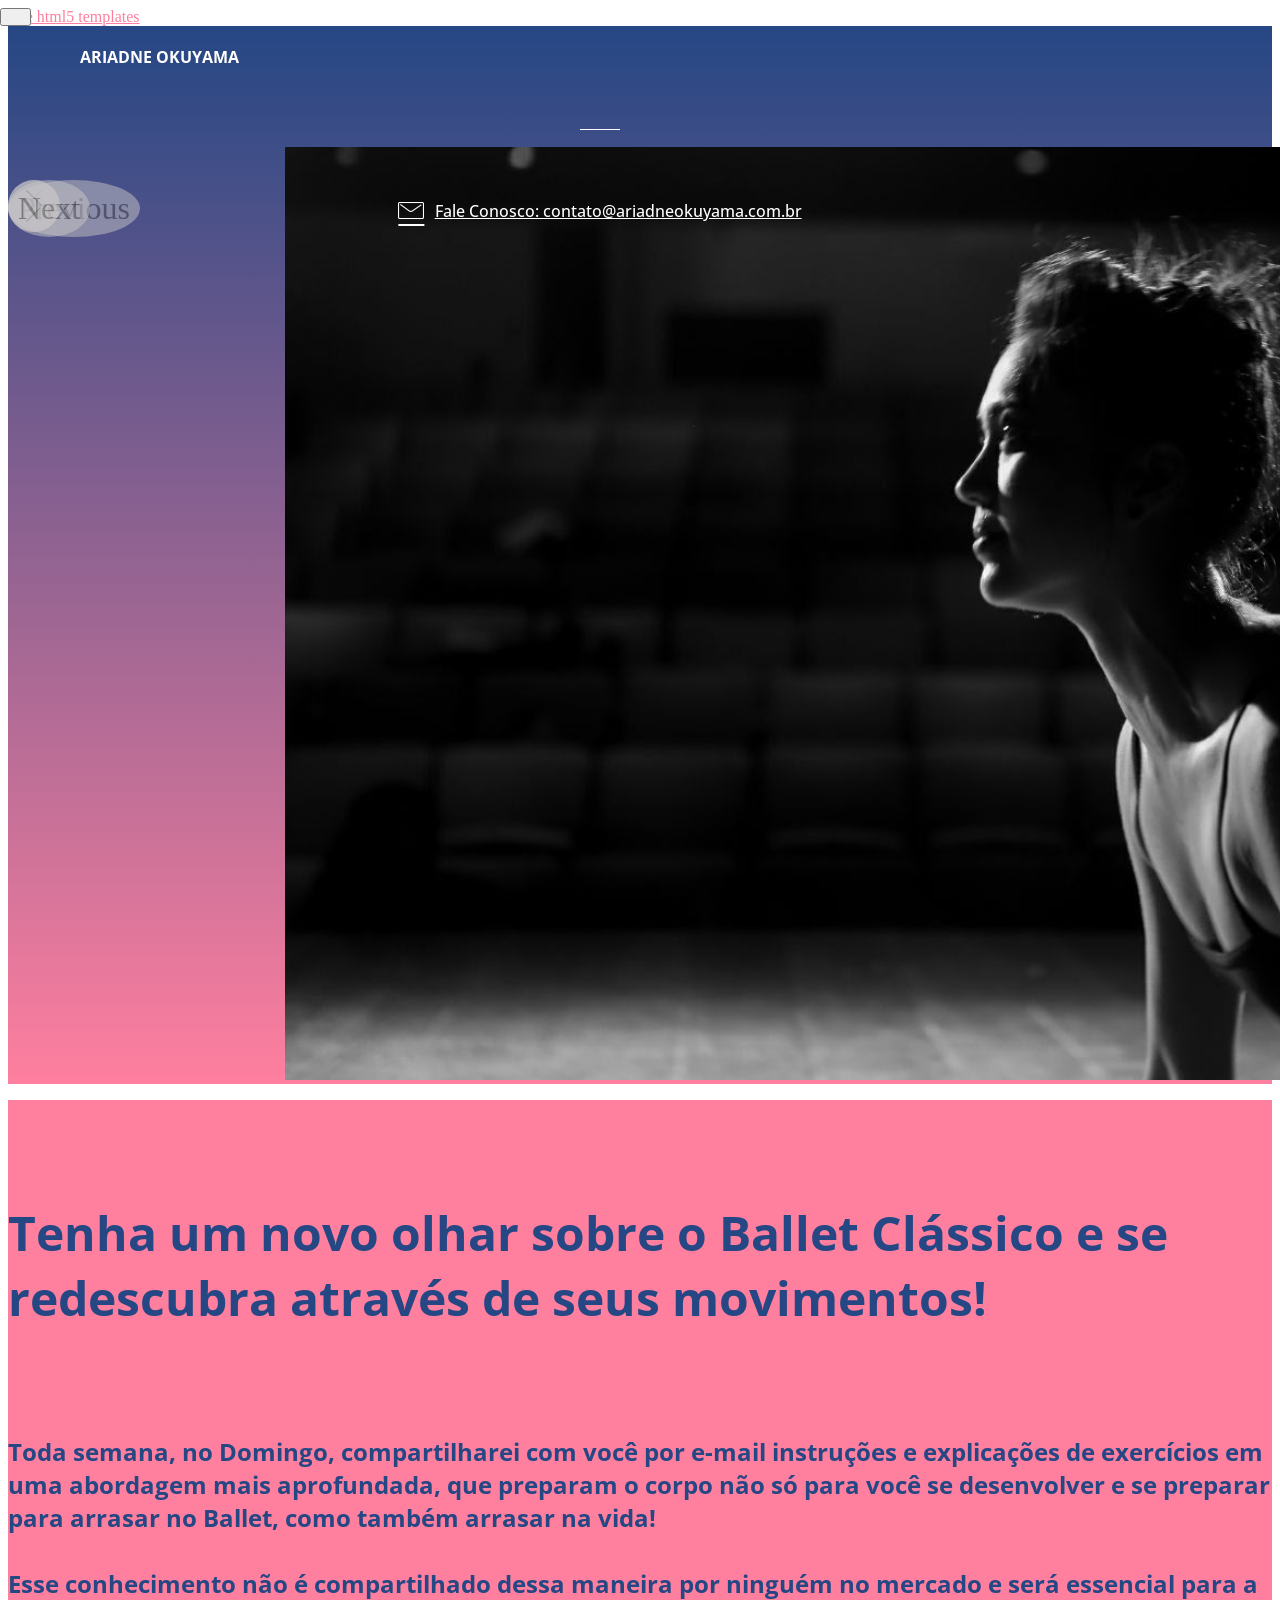
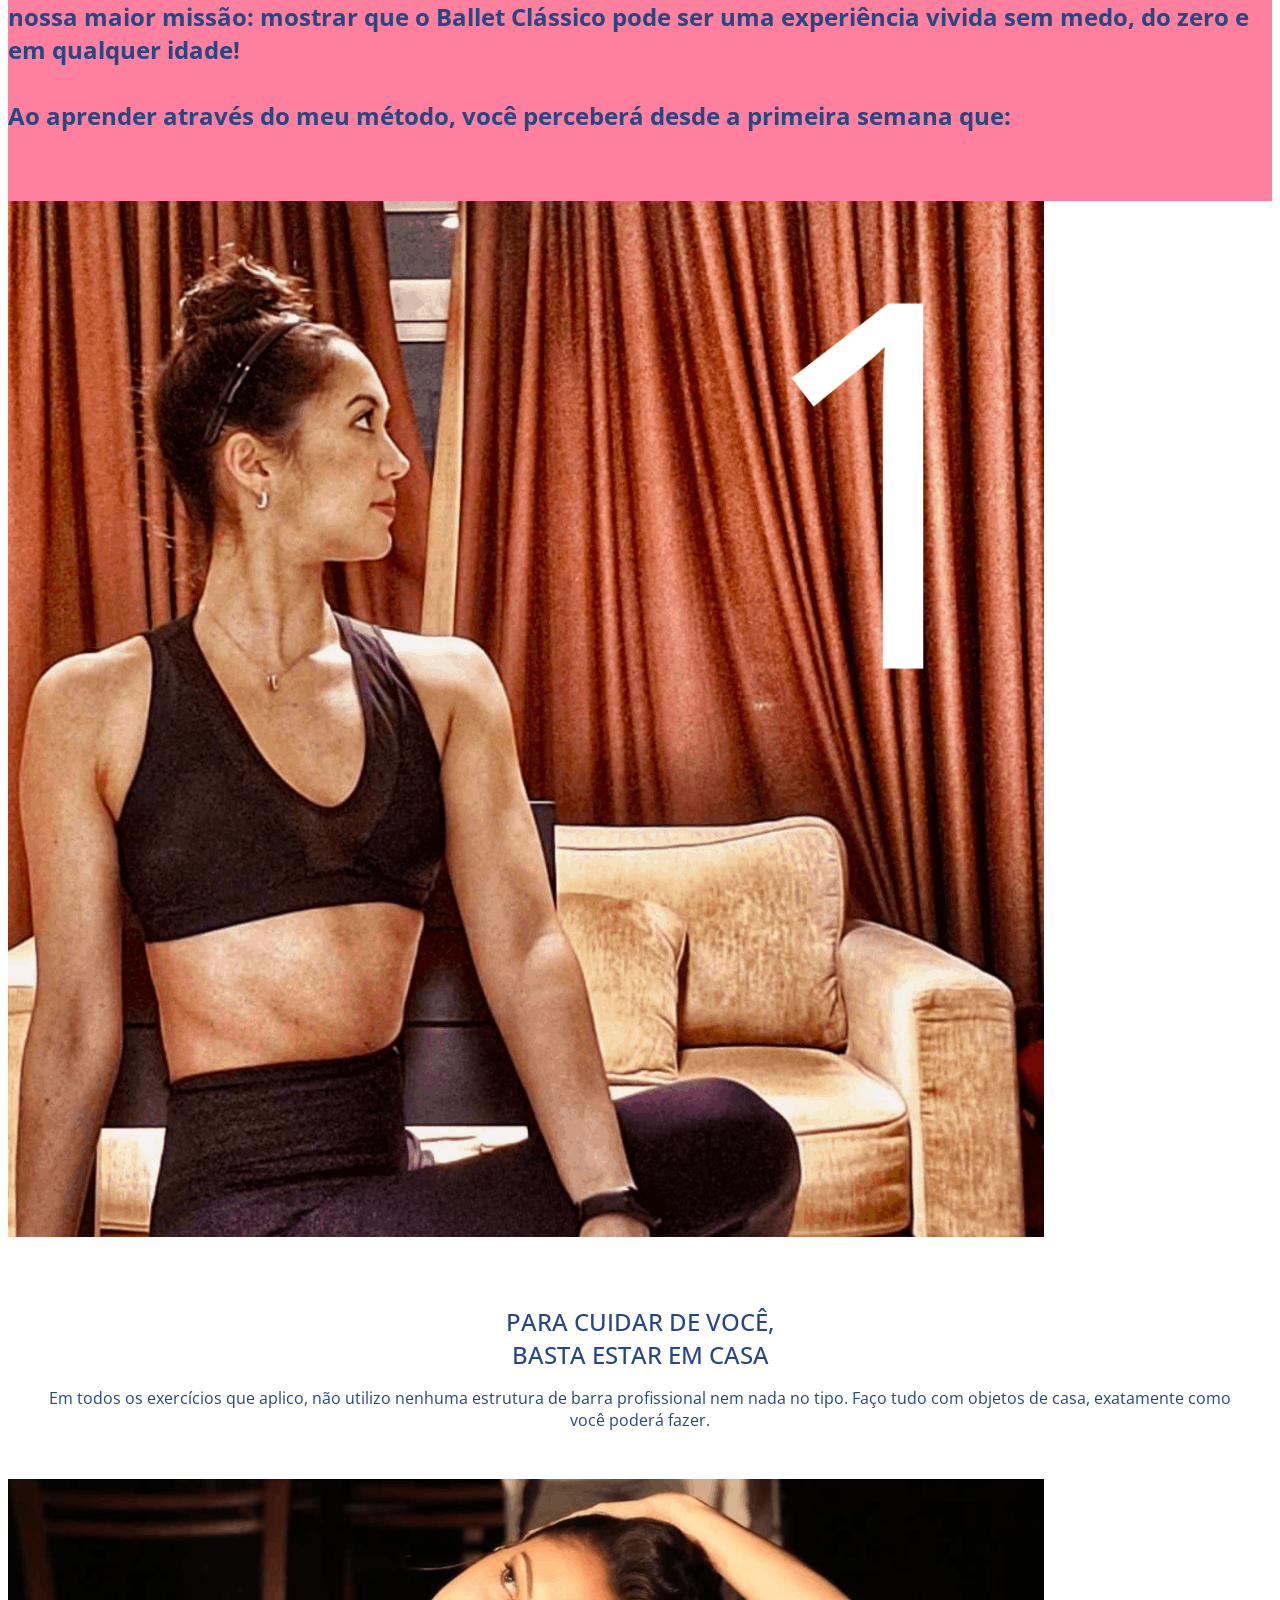
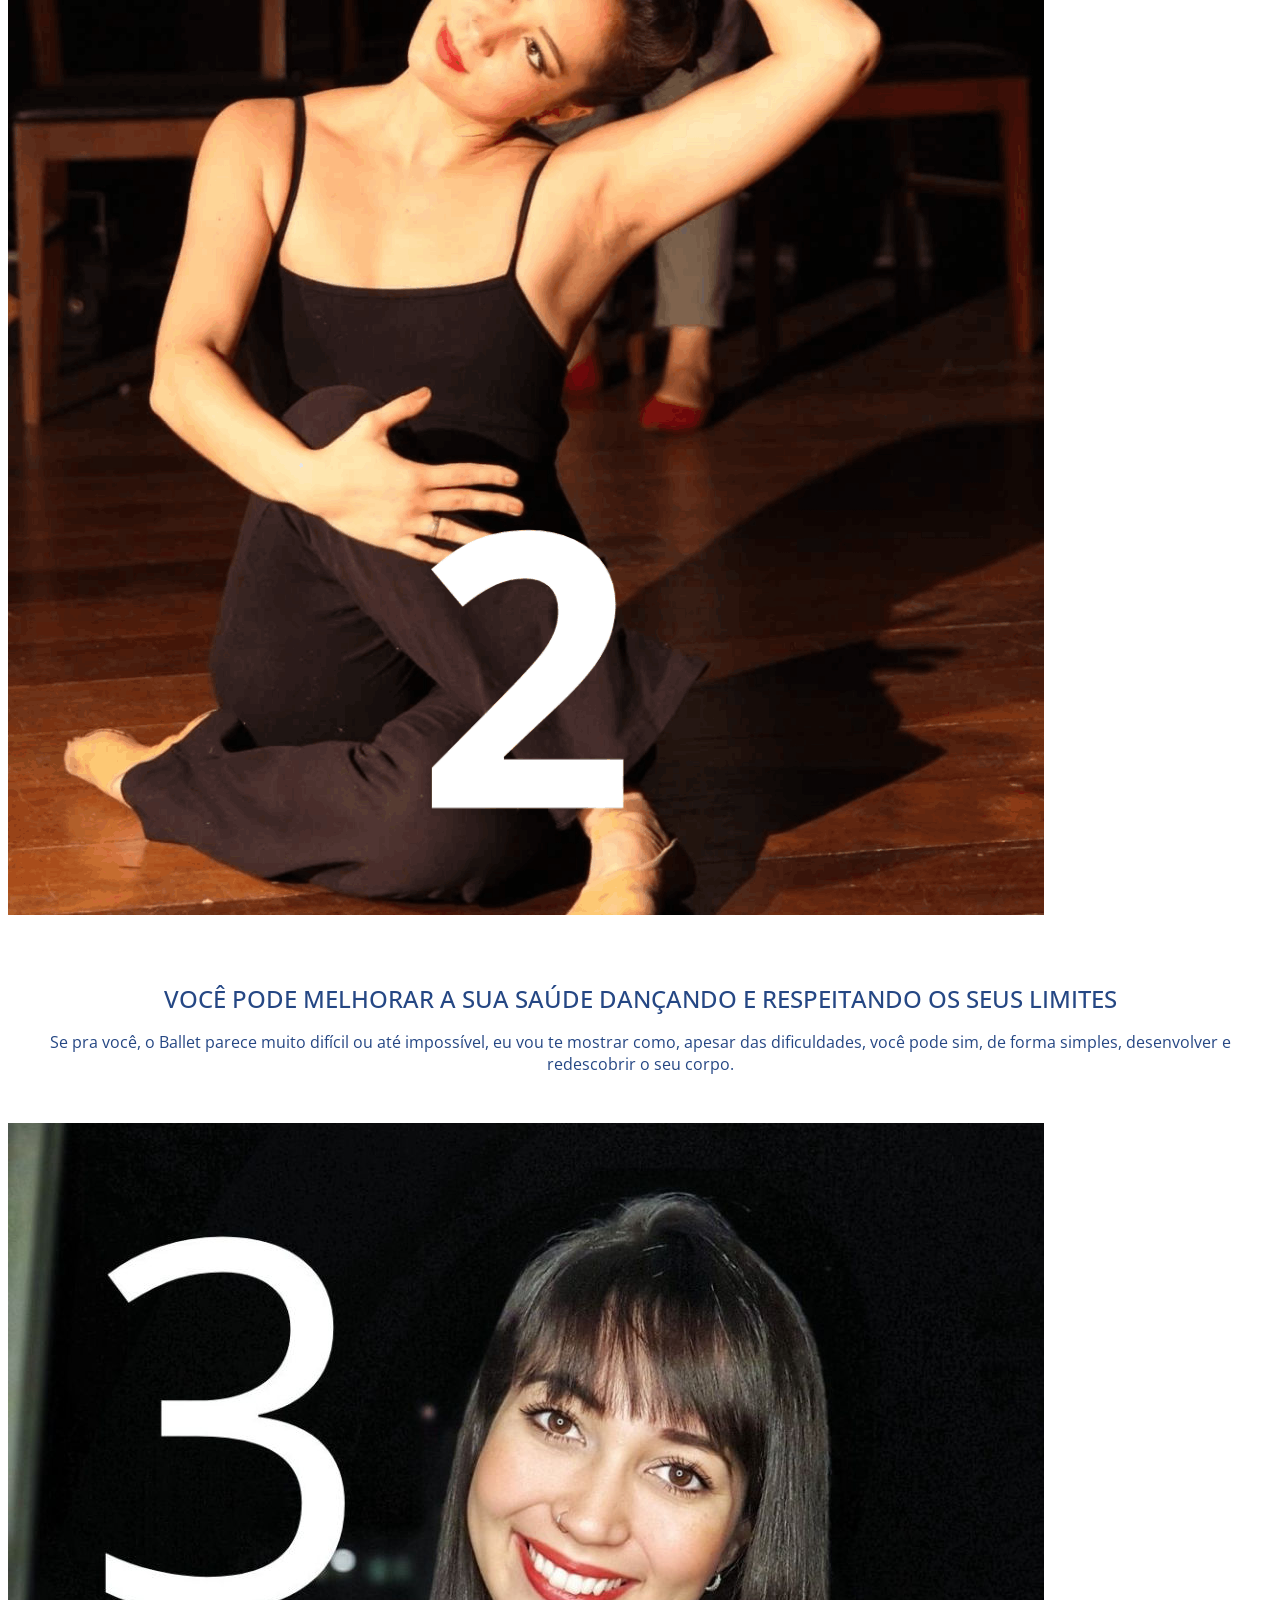
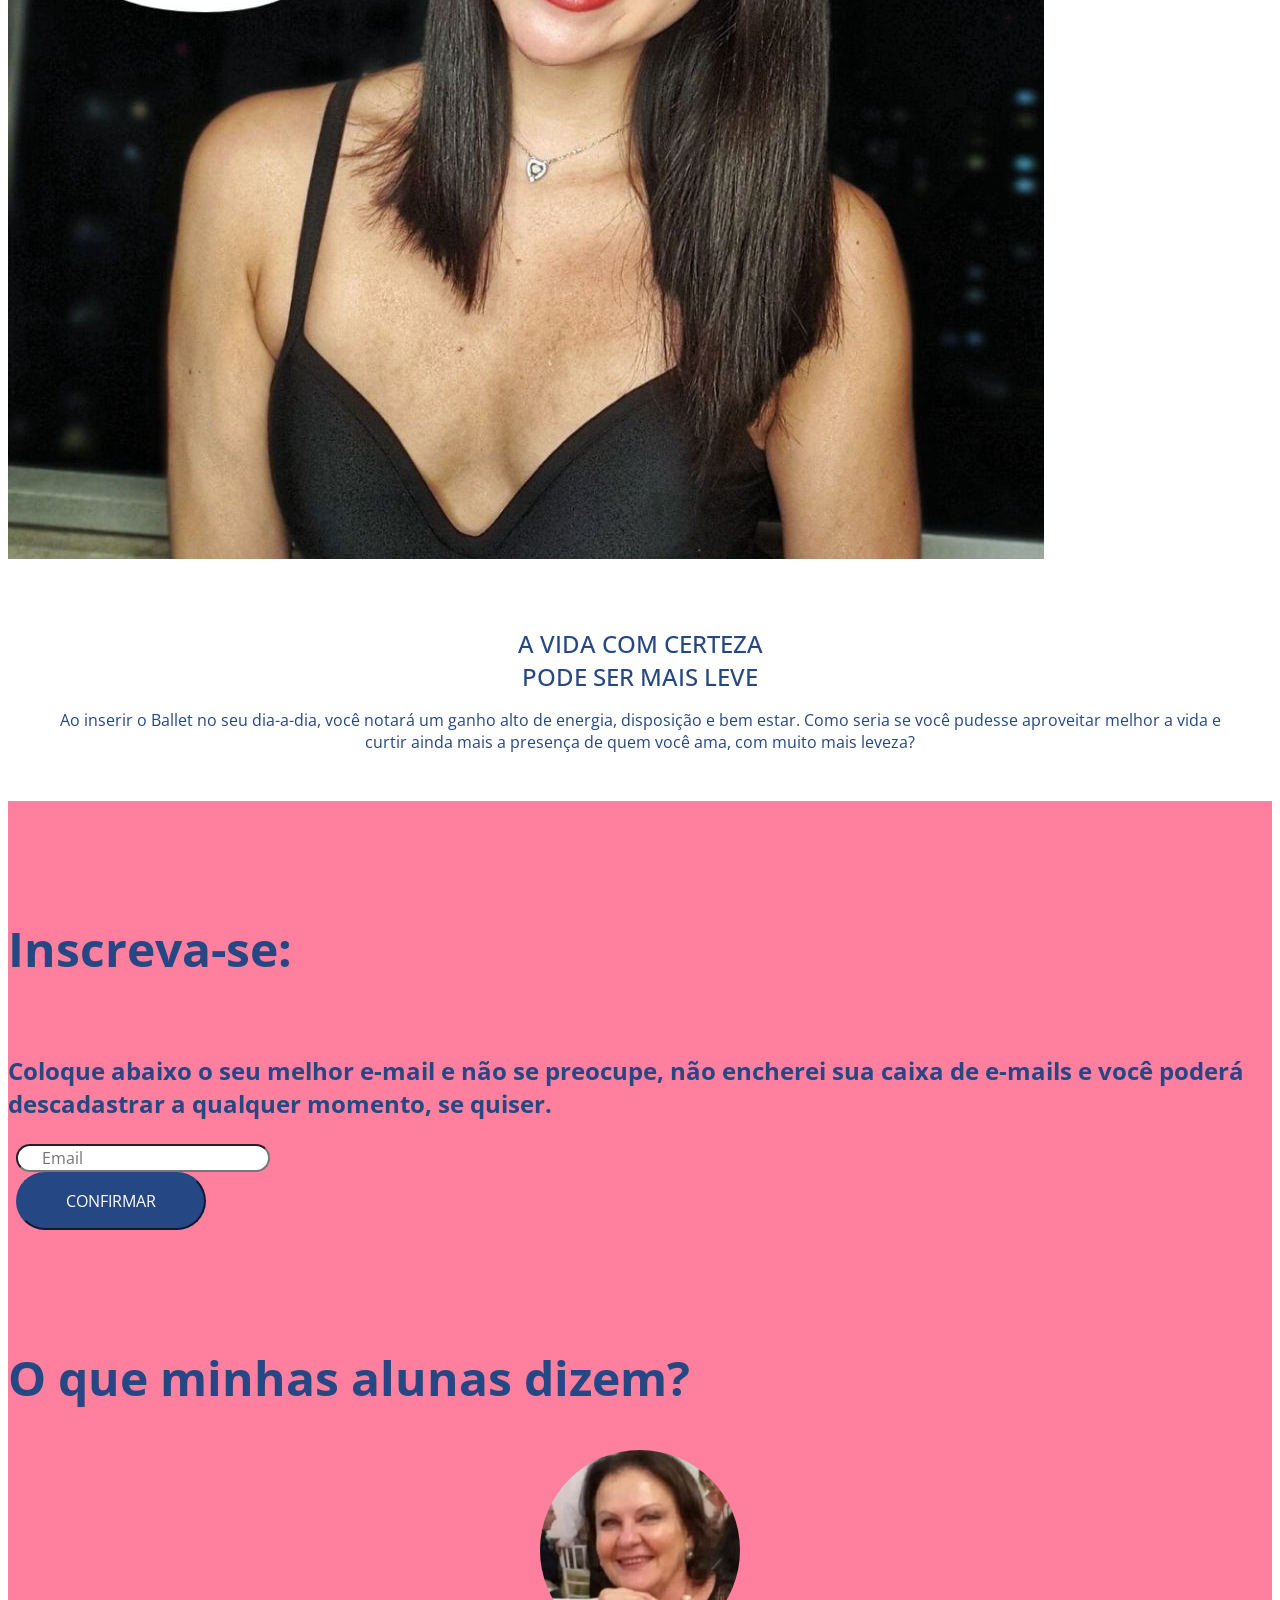
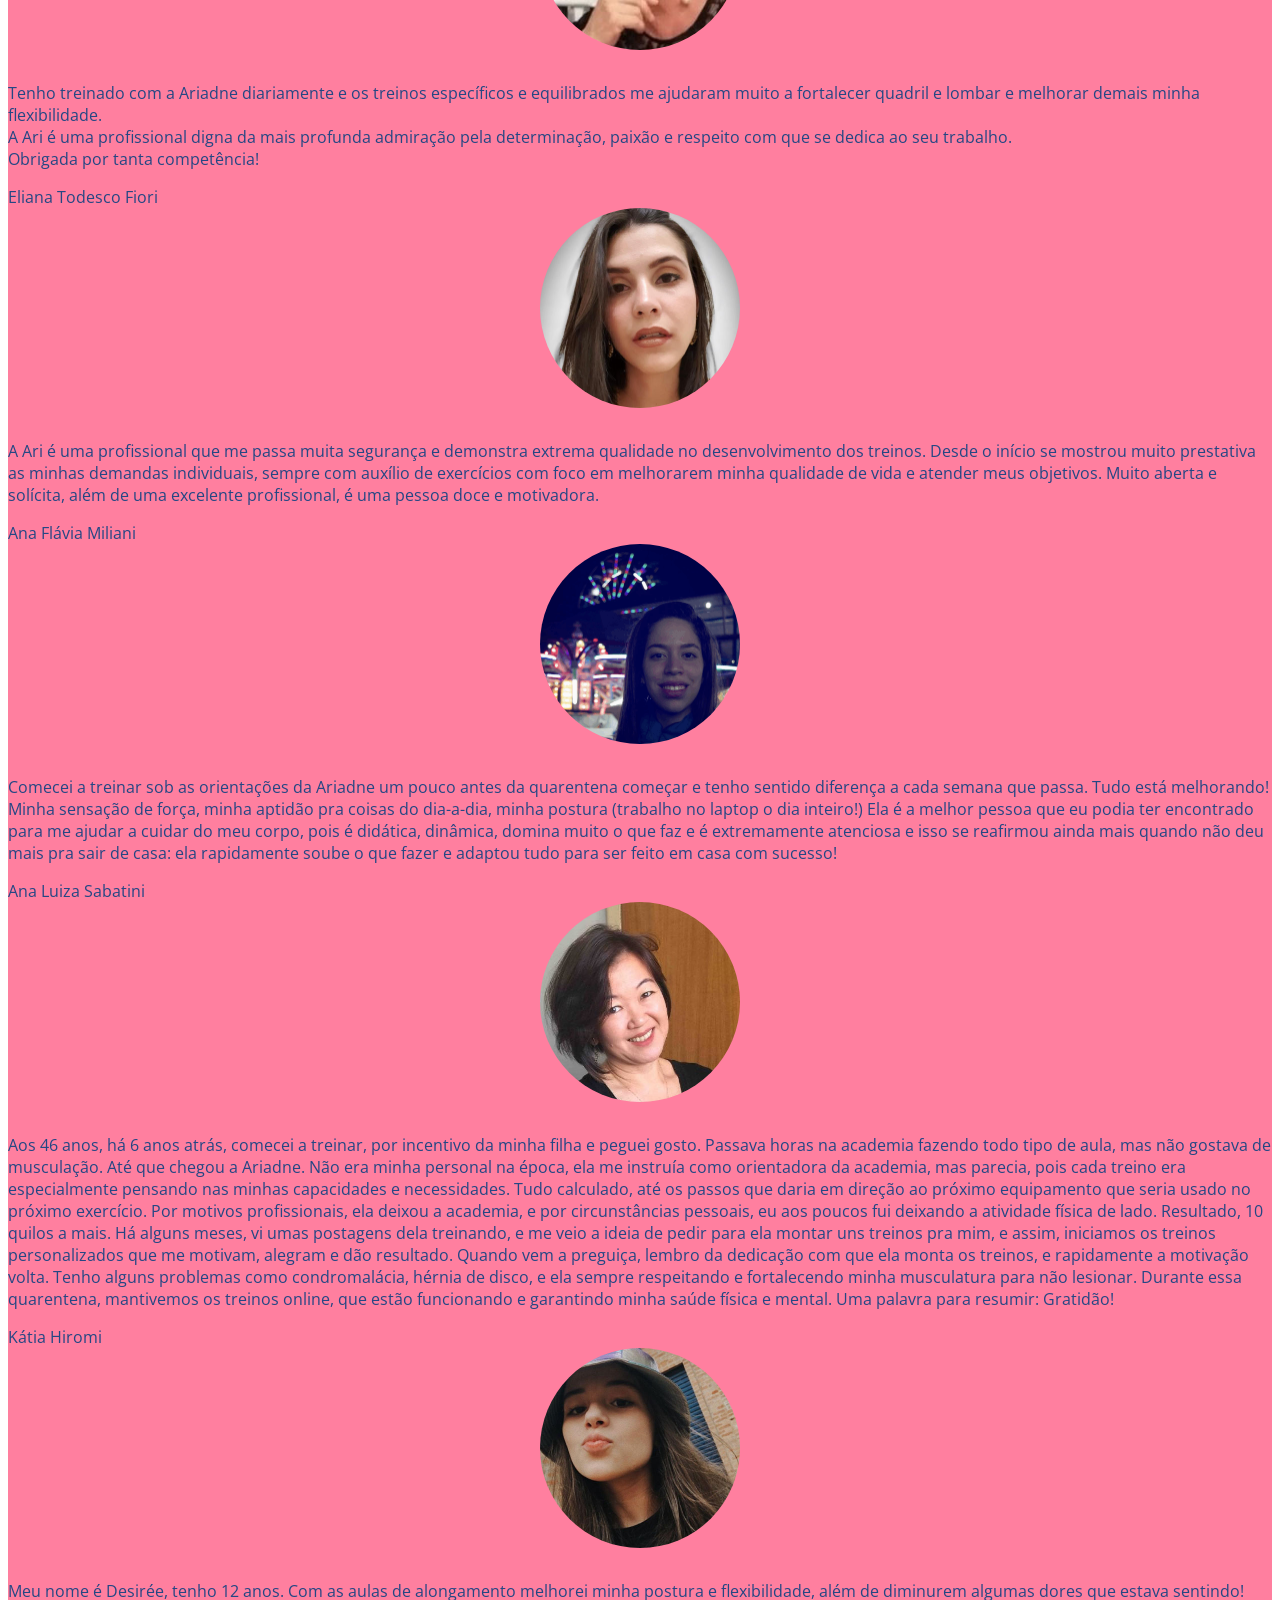
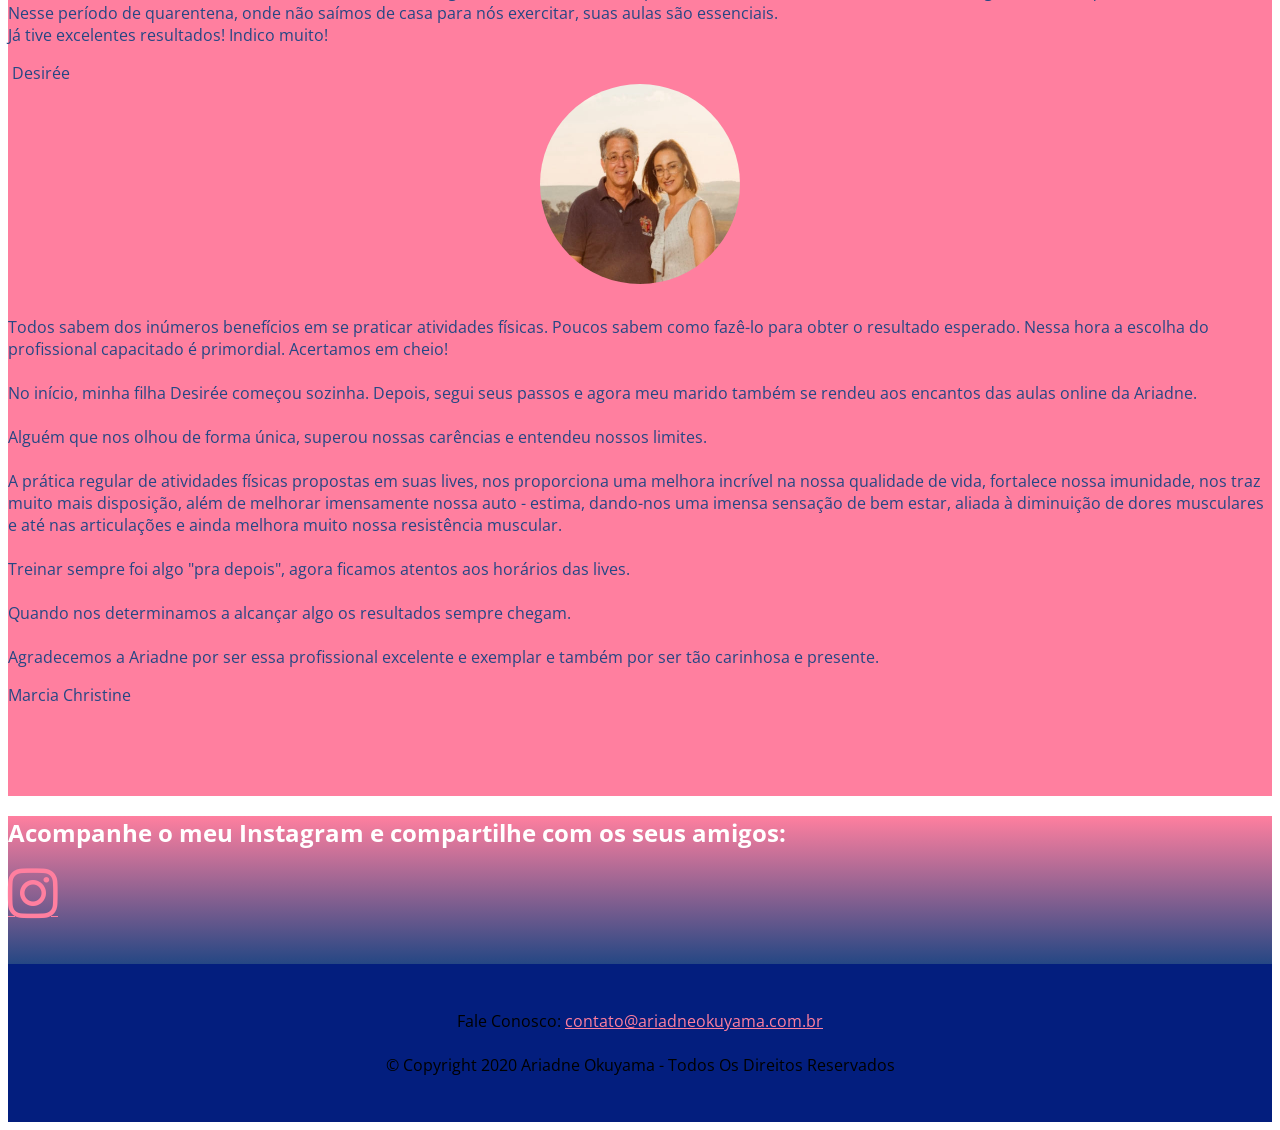
==== commit 2252bd7d: "Add files via upload" ====
--- a/ari/index.html
+++ b/ari/index.html
@@ -7,7 +7,7 @@
   <meta name="generator" content="Mobirise v4.12.3, mobirise.com">
   <meta name="viewport" content="width=device-width, initial-scale=1, minimum-scale=1">
   <link rel="shortcut icon" href="assets/images/clique-para-saber-mais-128x128.png" type="image/x-icon">
-  <meta name="description" content="Como eliminar dores musculares da rotina através de exercícios simples e eficientes!">
+  <meta name="description" content="Tenha um novo olhar sobre o ballet clássico e se redescubra através de seus movimentos!">
   
   
   <title>Ariadne Okuyama</title>
@@ -77,7 +77,7 @@
     </nav>
 </section>
 
-<section class="engine"><a href="https://mobirise.info/h">how to create a web page for free</a></section><section class="cid-rYarYl8Dn7" id="image3-k">
+<section class="engine"><a href="https://mobirise.info/w">free html5 templates</a></section><section class="cid-rYarYl8Dn7" id="image3-k">
 
     
 
@@ -175,7 +175,7 @@
         <div class="row py-2 justify-content-center">
             <div class="col-12 col-lg-6  col-md-8 " data-form-type="formoid">
                 <!---Formbuilder Form--->
-                <form action="https://mobirise.com/" method="POST" class="mbr-form form-with-styler" data-form-title="Mobirise Form"><input type="hidden" name="email" data-form-email="true" value="n55z55WAFW/mRlzK1dNipbbRe4lJaYEq7AF9Kz21XOwUbMOzbzLstHaoMxO5S7mBX6oHdgFQdbYqQdBy6z5DH2220RxtucaiHagFzlcVy56aWV4LQIes9t90n3NYHCkf">
+                <form action="https://mobirise.com/" method="POST" class="mbr-form form-with-styler" data-form-title="Mobirise Form"><input type="hidden" name="email" data-form-email="true" value="thF3VdEY9vbgR9JNh8fdHlCabdF7etUvqOffUaHvpM7zhL2ZN8k34jwTW2+CzUiqIghAX4vDpmENgzN0ZjvBXK/1RqhfK0Uuk2L5oQKHl92oUX7fvSjJa1vwlTtRYaoD">
                     <div class="row">
                         <div hidden="hidden" data-form-alert="" class="alert alert-success col-12">Obrigada, seu e-mail foi registrado com sucesso!</div>
                         <div hidden="hidden" data-form-alert-danger="" class="alert alert-danger col-12">
--- a/ari/assets/mobirise/css/mbr-additional.css
+++ b/ari/assets/mobirise/css/mbr-additional.css
@@ -98,7 +98,7 @@
   background-color: #254784 !important;
 }
 .bg-info {
-  background-color: #82786e !important;
+  background-color: #149dcc !important;
 }
 .bg-warning {
   background-color: #01b10c !important;
@@ -148,8 +148,8 @@
 }
 .btn-info,
 .btn-info:active {
-  background-color: #82786e !important;
-  border-color: #82786e !important;
+  background-color: #149dcc !important;
+  border-color: #149dcc !important;
   color: #ffffff !important;
 }
 .btn-info:hover,
@@ -157,14 +157,14 @@
 .btn-info.focus,
 .btn-info.active {
   color: #ffffff !important;
-  background-color: #59524b !important;
-  border-color: #59524b !important;
+  background-color: #0d6786 !important;
+  border-color: #0d6786 !important;
 }
 .btn-info.disabled,
 .btn-info:disabled {
   color: #ffffff !important;
-  background-color: #59524b !important;
-  border-color: #59524b !important;
+  background-color: #0d6786 !important;
+  border-color: #0d6786 !important;
 }
 .btn-success,
 .btn-success:active {
@@ -312,22 +312,22 @@
 .btn-info-outline,
 .btn-info-outline:active {
   background: none;
-  border-color: #4b453f;
-  color: #4b453f;
+  border-color: #0b566f;
+  color: #0b566f;
 }
 .btn-info-outline:hover,
 .btn-info-outline:focus,
 .btn-info-outline.focus,
 .btn-info-outline.active {
   color: #ffffff;
-  background-color: #82786e;
-  border-color: #82786e;
+  background-color: #149dcc;
+  border-color: #149dcc;
 }
 .btn-info-outline.disabled,
 .btn-info-outline:disabled {
   color: #ffffff !important;
-  background-color: #82786e !important;
-  border-color: #82786e !important;
+  background-color: #149dcc !important;
+  border-color: #149dcc !important;
 }
 .btn-success-outline,
 .btn-success-outline:active {
@@ -433,7 +433,7 @@
   color: #254784 !important;
 }
 .text-info {
-  color: #82786e !important;
+  color: #149dcc !important;
 }
 .text-warning {
   color: #01b10c !important;
@@ -461,7 +461,7 @@
 }
 a.text-info:hover,
 a.text-info:focus {
-  color: #4b453f !important;
+  color: #0b566f !important;
 }
 a.text-warning:hover,
 a.text-warning:focus {
@@ -483,7 +483,7 @@
   background-color: #70c770;
 }
 .alert-info {
-  background-color: #82786e;
+  background-color: #149dcc;
 }
 .alert-warning {
   background-color: #01b10c;
@@ -531,7 +531,7 @@
 }
 .mbr-plan-header.bg-info .mbr-plan-subtitle,
 .mbr-plan-header.bg-info .mbr-plan-price-desc {
-  color: #beb8b2;
+  color: #b4e6f8;
 }
 .mbr-plan-header.bg-warning .mbr-plan-subtitle,
 .mbr-plan-header.bg-warning .mbr-plan-price-desc {
@@ -734,12 +734,12 @@
 }
 .cid-rYamPSDMZd .navbar {
   padding: .5rem 0;
-  background: #254784;
+  background: #031e7e;
   transition: none;
   min-height: 77px;
 }
 .cid-rYamPSDMZd .navbar-dropdown.bg-color.transparent.opened {
-  background: #254784;
+  background: #031e7e;
 }
 .cid-rYamPSDMZd a {
   font-style: normal;
@@ -830,7 +830,7 @@
   padding-bottom: 0;
 }
 .cid-rYamPSDMZd .dropdown .dropdown-menu {
-  background: #254784;
+  background: #031e7e;
   visibility: hidden;
   display: block;
   position: absolute;
@@ -1318,31 +1318,53 @@
 .cid-rYaok5OZES {
   padding-top: 30px;
   padding-bottom: 30px;
-  background-color: #254784;
+  background-color: #031e7e;
 }
 .cid-rYaok5OZES .media-container-row .mbr-text {
   text-align: center;
 }
-.cid-s7jhQUhL1A .navbar {
+.cid-seK2YL7waR {
+  background: #031e7e;
+  padding-top: 105px;
+  padding-bottom: 0px;
+  background: linear-gradient(0deg, #ff7f9f, #031e7e);
+}
+.cid-seK2YL7waR .image-block {
+  margin: auto;
+}
+.cid-seK2YL7waR figcaption {
+  position: relative;
+}
+.cid-seK2YL7waR figcaption div {
+  position: absolute;
+  bottom: 0;
+  width: 100%;
+}
+@media (max-width: 768px) {
+  .cid-seK2YL7waR .image-block {
+    width: 100% !important;
+  }
+}
+.cid-seK2YLkMQH .navbar {
   padding: .5rem 0;
-  background: #254784;
+  background: #031e7e;
   transition: none;
   min-height: 77px;
 }
-.cid-s7jhQUhL1A .navbar-dropdown.bg-color.transparent.opened {
-  background: #254784;
-}
-.cid-s7jhQUhL1A a {
+.cid-seK2YLkMQH .navbar-dropdown.bg-color.transparent.opened {
+  background: #031e7e;
+}
+.cid-seK2YLkMQH a {
   font-style: normal;
 }
-.cid-s7jhQUhL1A .nav-item span {
+.cid-seK2YLkMQH .nav-item span {
   padding-right: 0.4em;
   line-height: 0.5em;
   vertical-align: text-bottom;
   position: relative;
   text-decoration: none;
 }
-.cid-s7jhQUhL1A .nav-item a {
+.cid-seK2YLkMQH .nav-item a {
   display: -webkit-flex;
   align-items: center;
   justify-content: center;
@@ -1351,23 +1373,23 @@
   -webkit-align-items: center;
   -webkit-justify-content: center;
 }
-.cid-s7jhQUhL1A .nav-item:focus,
-.cid-s7jhQUhL1A .nav-link:focus {
+.cid-seK2YLkMQH .nav-item:focus,
+.cid-seK2YLkMQH .nav-link:focus {
   outline: none;
 }
-.cid-s7jhQUhL1A .btn {
+.cid-seK2YLkMQH .btn {
   padding: 0.4rem 1.5rem;
   display: -webkit-inline-flex;
   align-items: center;
   -webkit-align-items: center;
 }
-.cid-s7jhQUhL1A .btn .mbr-iconfont {
+.cid-seK2YLkMQH .btn .mbr-iconfont {
   font-size: 1.6rem;
 }
-.cid-s7jhQUhL1A .menu-logo {
+.cid-seK2YLkMQH .menu-logo {
   margin-right: auto;
 }
-.cid-s7jhQUhL1A .menu-logo .navbar-brand {
+.cid-seK2YLkMQH .menu-logo .navbar-brand {
   display: flex;
   margin-left: 5rem;
   padding: 0;
@@ -1376,7 +1398,7 @@
   -webkit-align-items: center;
   align-items: center;
 }
-.cid-s7jhQUhL1A .menu-logo .navbar-brand .navbar-caption-wrap {
+.cid-seK2YLkMQH .menu-logo .navbar-brand .navbar-caption-wrap {
   display: flex;
   -webkit-align-items: center;
   align-items: center;
@@ -1384,44 +1406,44 @@
   min-width: 7rem;
   margin: .3rem 0;
 }
-.cid-s7jhQUhL1A .menu-logo .navbar-brand .navbar-caption-wrap .navbar-caption {
+.cid-seK2YLkMQH .menu-logo .navbar-brand .navbar-caption-wrap .navbar-caption {
   line-height: 1.2rem !important;
   padding-right: 2rem;
 }
-.cid-s7jhQUhL1A .menu-logo .navbar-brand .navbar-logo {
+.cid-seK2YLkMQH .menu-logo .navbar-brand .navbar-logo {
   font-size: 4rem;
   transition: font-size 0.25s;
 }
-.cid-s7jhQUhL1A .menu-logo .navbar-brand .navbar-logo img {
+.cid-seK2YLkMQH .menu-logo .navbar-brand .navbar-logo img {
   display: flex;
 }
-.cid-s7jhQUhL1A .menu-logo .navbar-brand .navbar-logo .mbr-iconfont {
+.cid-seK2YLkMQH .menu-logo .navbar-brand .navbar-logo .mbr-iconfont {
   transition: font-size 0.25s;
 }
-.cid-s7jhQUhL1A .menu-logo .navbar-brand .navbar-logo a {
+.cid-seK2YLkMQH .menu-logo .navbar-brand .navbar-logo a {
   display: inline-flex;
 }
-.cid-s7jhQUhL1A .navbar-toggleable-sm .navbar-collapse {
+.cid-seK2YLkMQH .navbar-toggleable-sm .navbar-collapse {
   justify-content: flex-end;
   -webkit-justify-content: flex-end;
   padding-right: 5rem;
   width: auto;
 }
-.cid-s7jhQUhL1A .navbar-toggleable-sm .navbar-collapse .navbar-nav {
+.cid-seK2YLkMQH .navbar-toggleable-sm .navbar-collapse .navbar-nav {
   flex-wrap: wrap;
   -webkit-flex-wrap: wrap;
   padding-left: 0;
 }
-.cid-s7jhQUhL1A .navbar-toggleable-sm .navbar-collapse .navbar-nav .nav-item {
+.cid-seK2YLkMQH .navbar-toggleable-sm .navbar-collapse .navbar-nav .nav-item {
   -webkit-align-self: center;
   align-self: center;
 }
-.cid-s7jhQUhL1A .navbar-toggleable-sm .navbar-collapse .navbar-buttons {
+.cid-seK2YLkMQH .navbar-toggleable-sm .navbar-collapse .navbar-buttons {
   padding-left: 0;
   padding-bottom: 0;
 }
-.cid-s7jhQUhL1A .dropdown .dropdown-menu {
-  background: #254784;
+.cid-seK2YLkMQH .dropdown .dropdown-menu {
+  background: #031e7e;
   visibility: hidden;
   display: block;
   position: absolute;
@@ -1430,20 +1452,20 @@
   padding-bottom: 1.4rem;
   text-align: left;
 }
-.cid-s7jhQUhL1A .dropdown .dropdown-menu .dropdown-item {
+.cid-seK2YLkMQH .dropdown .dropdown-menu .dropdown-item {
   width: auto;
   padding: 0.235em 1.5385em 0.235em 1.5385em !important;
 }
-.cid-s7jhQUhL1A .dropdown .dropdown-menu .dropdown-item::after {
+.cid-seK2YLkMQH .dropdown .dropdown-menu .dropdown-item::after {
   right: 0.5rem;
 }
-.cid-s7jhQUhL1A .dropdown .dropdown-menu .dropdown-submenu {
+.cid-seK2YLkMQH .dropdown .dropdown-menu .dropdown-submenu {
   margin: 0;
 }
-.cid-s7jhQUhL1A .dropdown.open > .dropdown-menu {
+.cid-seK2YLkMQH .dropdown.open > .dropdown-menu {
   visibility: visible;
 }
-.cid-s7jhQUhL1A .navbar-toggleable-sm.opened:after {
+.cid-seK2YLkMQH .navbar-toggleable-sm.opened:after {
   position: absolute;
   width: 100vw;
   height: 100vh;
@@ -1455,28 +1477,28 @@
   -webkit-transform: translateY(100%);
   z-index: 1000;
 }
-.cid-s7jhQUhL1A .navbar.navbar-short {
+.cid-seK2YLkMQH .navbar.navbar-short {
   min-height: 60px;
   transition: all .2s;
 }
-.cid-s7jhQUhL1A .navbar.navbar-short .navbar-toggler-right {
+.cid-seK2YLkMQH .navbar.navbar-short .navbar-toggler-right {
   top: 20px;
 }
-.cid-s7jhQUhL1A .navbar.navbar-short .navbar-logo a {
+.cid-seK2YLkMQH .navbar.navbar-short .navbar-logo a {
   font-size: 2.5rem !important;
   line-height: 2.5rem;
   transition: font-size 0.25s;
 }
-.cid-s7jhQUhL1A .navbar.navbar-short .navbar-logo a .mbr-iconfont {
+.cid-seK2YLkMQH .navbar.navbar-short .navbar-logo a .mbr-iconfont {
   font-size: 2.5rem !important;
 }
-.cid-s7jhQUhL1A .navbar.navbar-short .navbar-logo a img {
+.cid-seK2YLkMQH .navbar.navbar-short .navbar-logo a img {
   height: 3rem !important;
 }
-.cid-s7jhQUhL1A .navbar.navbar-short .navbar-brand {
+.cid-seK2YLkMQH .navbar.navbar-short .navbar-brand {
   min-height: 3rem;
 }
-.cid-s7jhQUhL1A button.navbar-toggler {
+.cid-seK2YLkMQH button.navbar-toggler {
   width: 31px;
   height: 18px;
   cursor: pointer;
@@ -1484,10 +1506,10 @@
   top: 1.5rem;
   right: 1rem;
 }
-.cid-s7jhQUhL1A button.navbar-toggler:focus {
+.cid-seK2YLkMQH button.navbar-toggler:focus {
   outline: none;
 }
-.cid-s7jhQUhL1A button.navbar-toggler .hamburger span {
+.cid-seK2YLkMQH button.navbar-toggler .hamburger span {
   position: absolute;
   right: 0;
   width: 30px;
@@ -1495,93 +1517,93 @@
   border-right: 5px;
   background-color: #ffffff;
 }
-.cid-s7jhQUhL1A button.navbar-toggler .hamburger span:nth-child(1) {
+.cid-seK2YLkMQH button.navbar-toggler .hamburger span:nth-child(1) {
   top: 0;
   transition: all .2s;
 }
-.cid-s7jhQUhL1A button.navbar-toggler .hamburger span:nth-child(2) {
+.cid-seK2YLkMQH button.navbar-toggler .hamburger span:nth-child(2) {
   top: 8px;
   transition: all .15s;
 }
-.cid-s7jhQUhL1A button.navbar-toggler .hamburger span:nth-child(3) {
+.cid-seK2YLkMQH button.navbar-toggler .hamburger span:nth-child(3) {
   top: 8px;
   transition: all .15s;
 }
-.cid-s7jhQUhL1A button.navbar-toggler .hamburger span:nth-child(4) {
+.cid-seK2YLkMQH button.navbar-toggler .hamburger span:nth-child(4) {
   top: 16px;
   transition: all .2s;
 }
-.cid-s7jhQUhL1A nav.opened .hamburger span:nth-child(1) {
+.cid-seK2YLkMQH nav.opened .hamburger span:nth-child(1) {
   top: 8px;
   width: 0;
   opacity: 0;
   right: 50%;
   transition: all .2s;
 }
-.cid-s7jhQUhL1A nav.opened .hamburger span:nth-child(2) {
+.cid-seK2YLkMQH nav.opened .hamburger span:nth-child(2) {
   -webkit-transform: rotate(45deg);
   transform: rotate(45deg);
   transition: all .25s;
 }
-.cid-s7jhQUhL1A nav.opened .hamburger span:nth-child(3) {
+.cid-seK2YLkMQH nav.opened .hamburger span:nth-child(3) {
   -webkit-transform: rotate(-45deg);
   transform: rotate(-45deg);
   transition: all .25s;
 }
-.cid-s7jhQUhL1A nav.opened .hamburger span:nth-child(4) {
+.cid-seK2YLkMQH nav.opened .hamburger span:nth-child(4) {
   top: 8px;
   width: 0;
   opacity: 0;
   right: 50%;
   transition: all .2s;
 }
-.cid-s7jhQUhL1A .collapsed.navbar-expand {
+.cid-seK2YLkMQH .collapsed.navbar-expand {
   flex-direction: column;
   -webkit-flex-direction: column;
 }
-.cid-s7jhQUhL1A .collapsed .btn {
+.cid-seK2YLkMQH .collapsed .btn {
   display: -webkit-flex;
 }
-.cid-s7jhQUhL1A .collapsed .navbar-collapse {
+.cid-seK2YLkMQH .collapsed .navbar-collapse {
   display: none !important;
   padding-right: 0 !important;
 }
-.cid-s7jhQUhL1A .collapsed .navbar-collapse.collapsing,
-.cid-s7jhQUhL1A .collapsed .navbar-collapse.show {
+.cid-seK2YLkMQH .collapsed .navbar-collapse.collapsing,
+.cid-seK2YLkMQH .collapsed .navbar-collapse.show {
   display: block !important;
 }
-.cid-s7jhQUhL1A .collapsed .navbar-collapse.collapsing .navbar-nav,
-.cid-s7jhQUhL1A .collapsed .navbar-collapse.show .navbar-nav {
+.cid-seK2YLkMQH .collapsed .navbar-collapse.collapsing .navbar-nav,
+.cid-seK2YLkMQH .collapsed .navbar-collapse.show .navbar-nav {
   display: block;
   text-align: center;
 }
-.cid-s7jhQUhL1A .collapsed .navbar-collapse.collapsing .navbar-nav .nav-item,
-.cid-s7jhQUhL1A .collapsed .navbar-collapse.show .navbar-nav .nav-item {
+.cid-seK2YLkMQH .collapsed .navbar-collapse.collapsing .navbar-nav .nav-item,
+.cid-seK2YLkMQH .collapsed .navbar-collapse.show .navbar-nav .nav-item {
   clear: both;
 }
-.cid-s7jhQUhL1A .collapsed .navbar-collapse.collapsing .navbar-nav .nav-item:last-child,
-.cid-s7jhQUhL1A .collapsed .navbar-collapse.show .navbar-nav .nav-item:last-child {
+.cid-seK2YLkMQH .collapsed .navbar-collapse.collapsing .navbar-nav .nav-item:last-child,
+.cid-seK2YLkMQH .collapsed .navbar-collapse.show .navbar-nav .nav-item:last-child {
   margin-bottom: 1rem;
 }
-.cid-s7jhQUhL1A .collapsed .navbar-collapse.collapsing .navbar-buttons,
-.cid-s7jhQUhL1A .collapsed .navbar-collapse.show .navbar-buttons {
+.cid-seK2YLkMQH .collapsed .navbar-collapse.collapsing .navbar-buttons,
+.cid-seK2YLkMQH .collapsed .navbar-collapse.show .navbar-buttons {
   text-align: center;
 }
-.cid-s7jhQUhL1A .collapsed .navbar-collapse.collapsing .navbar-buttons:last-child,
-.cid-s7jhQUhL1A .collapsed .navbar-collapse.show .navbar-buttons:last-child {
+.cid-seK2YLkMQH .collapsed .navbar-collapse.collapsing .navbar-buttons:last-child,
+.cid-seK2YLkMQH .collapsed .navbar-collapse.show .navbar-buttons:last-child {
   margin-bottom: 1rem;
 }
-.cid-s7jhQUhL1A .collapsed button.navbar-toggler {
+.cid-seK2YLkMQH .collapsed button.navbar-toggler {
   display: block;
 }
-.cid-s7jhQUhL1A .collapsed .navbar-brand {
+.cid-seK2YLkMQH .collapsed .navbar-brand {
   margin-left: 1rem !important;
 }
-.cid-s7jhQUhL1A .collapsed .navbar-toggleable-sm {
+.cid-seK2YLkMQH .collapsed .navbar-toggleable-sm {
   flex-direction: column;
   -webkit-flex-direction: column;
 }
-.cid-s7jhQUhL1A .collapsed .dropdown .dropdown-menu {
+.cid-seK2YLkMQH .collapsed .dropdown .dropdown-menu {
   width: 100%;
   text-align: center;
   position: relative;
@@ -1594,19 +1616,19 @@
   transition-duration: .5s;
   transition-property: opacity,padding,height;
 }
-.cid-s7jhQUhL1A .collapsed .dropdown.open > .dropdown-menu {
+.cid-seK2YLkMQH .collapsed .dropdown.open > .dropdown-menu {
   position: relative;
   opacity: 1;
   height: auto;
   padding: 1.4rem 0;
   visibility: visible;
 }
-.cid-s7jhQUhL1A .collapsed .dropdown .dropdown-submenu {
+.cid-seK2YLkMQH .collapsed .dropdown .dropdown-submenu {
   left: 0;
   text-align: center;
   width: 100%;
 }
-.cid-s7jhQUhL1A .collapsed .dropdown .dropdown-toggle[data-toggle="dropdown-submenu"]::after {
+.cid-seK2YLkMQH .collapsed .dropdown .dropdown-toggle[data-toggle="dropdown-submenu"]::after {
   margin-top: 0;
   position: inherit;
   right: 0;
@@ -1622,56 +1644,56 @@
   border-left: .30em solid transparent;
 }
 @media (max-width: 1023px) {
-  .cid-s7jhQUhL1A .navbar-expand {
+  .cid-seK2YLkMQH .navbar-expand {
     flex-direction: column;
     -webkit-flex-direction: column;
   }
-  .cid-s7jhQUhL1A img {
+  .cid-seK2YLkMQH img {
     height: 3.8rem !important;
   }
-  .cid-s7jhQUhL1A .btn {
+  .cid-seK2YLkMQH .btn {
     display: -webkit-flex;
   }
-  .cid-s7jhQUhL1A button.navbar-toggler {
+  .cid-seK2YLkMQH button.navbar-toggler {
     display: block;
   }
-  .cid-s7jhQUhL1A .navbar-brand {
+  .cid-seK2YLkMQH .navbar-brand {
     margin-left: 1rem !important;
   }
-  .cid-s7jhQUhL1A .navbar-toggleable-sm {
+  .cid-seK2YLkMQH .navbar-toggleable-sm {
     flex-direction: column;
     -webkit-flex-direction: column;
   }
-  .cid-s7jhQUhL1A .navbar-collapse {
+  .cid-seK2YLkMQH .navbar-collapse {
     display: none !important;
     padding-right: 0 !important;
   }
-  .cid-s7jhQUhL1A .navbar-collapse.collapsing,
-  .cid-s7jhQUhL1A .navbar-collapse.show {
+  .cid-seK2YLkMQH .navbar-collapse.collapsing,
+  .cid-seK2YLkMQH .navbar-collapse.show {
     display: block !important;
   }
-  .cid-s7jhQUhL1A .navbar-collapse.collapsing .navbar-nav,
-  .cid-s7jhQUhL1A .navbar-collapse.show .navbar-nav {
+  .cid-seK2YLkMQH .navbar-collapse.collapsing .navbar-nav,
+  .cid-seK2YLkMQH .navbar-collapse.show .navbar-nav {
     display: block;
     text-align: center;
   }
-  .cid-s7jhQUhL1A .navbar-collapse.collapsing .navbar-nav .nav-item,
-  .cid-s7jhQUhL1A .navbar-collapse.show .navbar-nav .nav-item {
+  .cid-seK2YLkMQH .navbar-collapse.collapsing .navbar-nav .nav-item,
+  .cid-seK2YLkMQH .navbar-collapse.show .navbar-nav .nav-item {
     clear: both;
   }
-  .cid-s7jhQUhL1A .navbar-collapse.collapsing .navbar-nav .nav-item:last-child,
-  .cid-s7jhQUhL1A .navbar-collapse.show .navbar-nav .nav-item:last-child {
+  .cid-seK2YLkMQH .navbar-collapse.collapsing .navbar-nav .nav-item:last-child,
+  .cid-seK2YLkMQH .navbar-collapse.show .navbar-nav .nav-item:last-child {
     margin-bottom: 1rem;
   }
-  .cid-s7jhQUhL1A .navbar-collapse.collapsing .navbar-buttons,
-  .cid-s7jhQUhL1A .navbar-collapse.show .navbar-buttons {
+  .cid-seK2YLkMQH .navbar-collapse.collapsing .navbar-buttons,
+  .cid-seK2YLkMQH .navbar-collapse.show .navbar-buttons {
     text-align: center;
   }
-  .cid-s7jhQUhL1A .navbar-collapse.collapsing .navbar-buttons:last-child,
-  .cid-s7jhQUhL1A .navbar-collapse.show .navbar-buttons:last-child {
+  .cid-seK2YLkMQH .navbar-collapse.collapsing .navbar-buttons:last-child,
+  .cid-seK2YLkMQH .navbar-collapse.show .navbar-buttons:last-child {
     margin-bottom: 1rem;
   }
-  .cid-s7jhQUhL1A .dropdown .dropdown-menu {
+  .cid-seK2YLkMQH .dropdown .dropdown-menu {
     width: 100%;
     text-align: center;
     position: relative;
@@ -1684,19 +1706,19 @@
     transition-duration: .5s;
     transition-property: opacity,padding,height;
   }
-  .cid-s7jhQUhL1A .dropdown.open > .dropdown-menu {
+  .cid-seK2YLkMQH .dropdown.open > .dropdown-menu {
     position: relative;
     opacity: 1;
     height: auto;
     padding: 1.4rem 0;
     visibility: visible;
   }
-  .cid-s7jhQUhL1A .dropdown .dropdown-submenu {
+  .cid-seK2YLkMQH .dropdown .dropdown-submenu {
     left: 0;
     text-align: center;
     width: 100%;
   }
-  .cid-s7jhQUhL1A .dropdown .dropdown-toggle[data-toggle="dropdown-submenu"]::after {
+  .cid-seK2YLkMQH .dropdown .dropdown-toggle[data-toggle="dropdown-submenu"]::after {
     margin-top: 0;
     position: inherit;
     right: 0;
@@ -1713,243 +1735,202 @@
   }
 }
 @media (min-width: 767px) {
-  .cid-s7jhQUhL1A .menu-logo {
+  .cid-seK2YLkMQH .menu-logo {
     flex-shrink: 0;
     -webkit-flex-shrink: 0;
   }
 }
-.cid-s7jhQUhL1A .navbar-collapse {
+.cid-seK2YLkMQH .navbar-collapse {
   flex-basis: auto;
   -webkit-flex-basis: auto;
 }
-.cid-s7jhQUhL1A .nav-link:hover,
-.cid-s7jhQUhL1A .dropdown-item:hover {
-  color: #ffffff !important;
-}
-.cid-s7jhQUQ85x {
-  background: #254784;
-  padding-top: 105px;
-  padding-bottom: 0px;
-  background: linear-gradient(0deg, #ff7f9f, #254784);
-}
-.cid-s7jhQUQ85x .image-block {
-  margin: auto;
-}
-.cid-s7jhQUQ85x figcaption {
-  position: relative;
-}
-.cid-s7jhQUQ85x figcaption div {
-  position: absolute;
-  bottom: 0;
-  width: 100%;
-}
-@media (max-width: 768px) {
-  .cid-s7jhQUQ85x .image-block {
-    width: 100% !important;
-  }
-}
-.cid-s7jhQUQ85x DIV {
-  color: #232323;
-}
-.cid-s7jkSze3yv {
-  padding-top: 75px;
-  padding-bottom: 45px;
+.cid-seK2YLkMQH .nav-link:hover,
+.cid-seK2YLkMQH .dropdown-item:hover {
+  color: #ffffff !important;
+}
+.cid-seK2YLEy14 {
+  padding-top: 60px;
+  padding-bottom: 30px;
   background-color: #ff7f9f;
 }
-.cid-s7jkSze3yv .mbr-section-subtitle {
-  color: #767676;
-}
-.cid-s7jkSze3yv H2 {
-  color: #254784;
-}
-.cid-s7jkiKGVv4 {
+.cid-seK2YLEy14 .mbr-section-subtitle {
+  color: #031e7e;
+}
+.cid-seK2YLEy14 H2 {
+  color: #031e7e;
+}
+.cid-seKb3hj1zM {
+  padding-top: 0px;
+  padding-bottom: 60px;
+  background-color: #ff7f9f;
+}
+.cid-seKb3hj1zM H2 {
+  color: #031e7e;
+}
+.cid-seK6hCfYOq {
   padding-top: 0px;
   padding-bottom: 0px;
   background-color: #ff7f9f;
 }
-.cid-s7jkiKGVv4 .mbr-text,
-.cid-s7jkiKGVv4 blockquote {
-  color: #767676;
-}
-.cid-s7jkiKGVv4 .mbr-text {
-  color: #254784;
-}
-.cid-s7jkiKGVv4 .mbr-text P {
-  text-align: center;
-}
-.cid-s7jmMBhmhi {
+.cid-seK6hCfYOq h4 {
+  font-weight: 500;
+  color: #ffffff;
+}
+.cid-seK6hCfYOq p {
+  color: #ffffff;
+}
+.cid-seK6hCfYOq .card {
+  margin-bottom: 2rem;
+}
+.cid-seK6hCfYOq .card-img {
+  border-radius: 0;
+  padding: 2rem 2rem 0 2rem;
+  background-color: #031e7e;
+}
+.cid-seK6hCfYOq .card-img span {
+  font-size: 100px;
+  color: #ffffff;
+}
+.cid-seK6hCfYOq .card-box {
+  padding-bottom: 2rem;
+  background-color: #031e7e;
+  background: linear-gradient(#031e7e, transparent);
+}
+.cid-seK6hCfYOq .card-box .card-title {
+  margin: 0;
+  padding: 2rem 2rem 0 2rem;
+}
+.cid-seK6hCfYOq .card-box .mbr-text {
+  margin-bottom: 0;
+  padding: 2rem 2rem 0 2rem;
+}
+.cid-seK6hCfYOq .card-box .mbr-section-btn {
+  padding-top: 1rem;
+}
+.cid-seK6hCfYOq .card-box .mbr-section-btn a {
+  margin-top: 1rem;
+  margin-bottom: 0;
+}
+.cid-seK9HFCjvn {
+  padding-top: 0px;
+  padding-bottom: 45px;
+  background-color: #ff7f9f;
+}
+.cid-seK9HFCjvn h4 {
+  font-weight: 500;
+  color: #ffffff;
+}
+.cid-seK9HFCjvn p {
+  color: #ffffff;
+}
+.cid-seK9HFCjvn .card {
+  margin-bottom: 2rem;
+}
+.cid-seK9HFCjvn .card-img {
+  border-radius: 0;
+  padding: 2rem 2rem 0 2rem;
+  background-color: #031e7e;
+}
+.cid-seK9HFCjvn .card-img span {
+  font-size: 100px;
+  color: #ffffff;
+}
+.cid-seK9HFCjvn .card-box {
+  padding-bottom: 2rem;
+  background-color: #031e7e;
+  background: linear-gradient(#031e7e, transparent);
+}
+.cid-seK9HFCjvn .card-box .card-title {
+  margin: 0;
+  padding: 2rem 2rem 0 2rem;
+}
+.cid-seK9HFCjvn .card-box .mbr-text {
+  margin-bottom: 0;
+  padding: 2rem 2rem 0 2rem;
+}
+.cid-seK9HFCjvn .card-box .mbr-section-btn {
+  padding-top: 1rem;
+}
+.cid-seK9HFCjvn .card-box .mbr-section-btn a {
+  margin-top: 1rem;
+  margin-bottom: 0;
+}
+.cid-seKbecXj80 {
+  padding-top: 0px;
+  padding-bottom: 60px;
+  background-color: #ff7f9f;
+}
+.cid-seKbecXj80 H2 {
+  color: #031e7e;
+}
+.cid-seKbpC9WtY {
+  padding-top: 0px;
+  padding-bottom: 30px;
+  background-color: #ff7f9f;
+}
+.cid-seKbpC9WtY h4 {
+  font-weight: 500;
+  color: #ffffff;
+}
+.cid-seKbpC9WtY p {
+  color: #ffffff;
+}
+.cid-seKbpC9WtY .card {
+  margin-bottom: 2rem;
+}
+.cid-seKbpC9WtY .card-img {
+  border-radius: 0;
+  padding: 2rem 2rem 0 2rem;
+  background-color: #031e7e;
+}
+.cid-seKbpC9WtY .card-img span {
+  font-size: 100px;
+  color: #ffffff;
+}
+.cid-seKbpC9WtY .card-box {
+  padding-bottom: 2rem;
+  background-color: #031e7e;
+  background: linear-gradient(#031e7e, transparent);
+}
+.cid-seKbpC9WtY .card-box .card-title {
+  margin: 0;
+  padding: 2rem 2rem 0 2rem;
+}
+.cid-seKbpC9WtY .card-box .mbr-text {
+  margin-bottom: 0;
+  padding: 2rem 2rem 0 2rem;
+}
+.cid-seKbpC9WtY .card-box .mbr-section-btn {
+  padding-top: 1rem;
+}
+.cid-seKbpC9WtY .card-box .mbr-section-btn a {
+  margin-top: 1rem;
+  margin-bottom: 0;
+}
+.cid-seK8OQezvm {
   padding-top: 15px;
   padding-bottom: 0px;
   background-color: #ff7f9f;
 }
-.cid-s7jmMBhmhi .mbr-section-subtitle {
-  color: #254784;
-  text-align: center;
-}
-.cid-s7jmMBhmhi H2 {
-  color: #254784;
-}
-.cid-s7mCL5nuoZ {
-  padding-top: 15px;
-  padding-bottom: 0px;
-  background-color: #ff7f9f;
-}
-.cid-s7mCL5nuoZ h4 {
-  text-align: left;
-  font-weight: 500;
-}
-.cid-s7mCL5nuoZ p {
+.cid-seK8OQezvm P {
   color: #767676;
-  text-align: left;
-  margin-bottom: 0;
-}
-.cid-s7mCL5nuoZ .card-img {
-  text-align: left;
-  background-color: #ffffff;
-  border-bottom-right-radius: 0;
-  border-bottom-left-radius: 0;
-  padding: 3rem 2.5rem 0 2.5rem;
-}
-.cid-s7mCL5nuoZ .card-img span {
-  font-size: 72px;
-  color: #707070;
-}
-.cid-s7mCL5nuoZ .card-box {
-  padding: 0rem 2.5rem 3rem 2.5rem;
-  background-color: #ffffff;
-}
-.cid-s7mCL5nuoZ P {
-  color: #254784;
-  text-align: left;
-}
-.cid-s7mCL5nuoZ .card-title,
-.cid-s7mCL5nuoZ .card-img {
-  color: #254784;
-}
-.cid-s7mCUc7uMy {
-  padding-top: 0px;
-  padding-bottom: 45px;
-  background-color: #ff7f9f;
-}
-.cid-s7mCUc7uMy h4 {
-  text-align: left;
-  font-weight: 500;
-}
-.cid-s7mCUc7uMy p {
-  color: #767676;
-  text-align: left;
-  margin-bottom: 0;
-}
-.cid-s7mCUc7uMy .card-img {
-  text-align: left;
-  background-color: #ffffff;
-  border-bottom-right-radius: 0;
-  border-bottom-left-radius: 0;
-  padding: 3rem 2.5rem 0 2.5rem;
-}
-.cid-s7mCUc7uMy .card-img span {
-  font-size: 72px;
-  color: #707070;
-}
-.cid-s7mCUc7uMy .card-box {
-  padding: 0rem 2.5rem 3rem 2.5rem;
-  background-color: #ffffff;
-}
-.cid-s7mCUc7uMy P {
-  text-align: left;
-  color: #254784;
-}
-.cid-s7juvKum3V {
-  padding-top: 0px;
-  padding-bottom: 60px;
-  background-color: #ff7f9f;
-}
-.cid-s7juvKum3V .line {
-  background-color: #254784;
-  color: #254784;
-  align: center;
-  height: 2px;
-  margin: 0 auto;
-}
-.cid-s7juvKum3V .section-text {
-  padding: 2rem 0;
-  color: #254784;
-}
-.cid-s7juvKum3V .inner-container {
-  margin: 0 auto;
-}
-@media (max-width: 768px) {
-  .cid-s7juvKum3V .inner-container {
-    width: 100% !important;
-  }
-}
-.cid-s7ju8BB0g8 {
+}
+.cid-seK8OQezvm .mbr-text,
+.cid-seK8OQezvm .mbr-section-btn {
+  color: #031e7e;
+}
+.cid-seK8OQezvm H3 {
+  color: #031e7e;
+}
+.cid-seK8jnkX1y {
   padding-top: 60px;
   padding-bottom: 0px;
-  background-color: #254784;
-}
-.cid-s7ju8BB0g8 .mbr-section-subtitle {
-  color: #767676;
-}
-.cid-s7ju8BB0g8 H2 {
-  color: #ff7f9f;
-}
-.cid-s7jtmgzQeb {
-  padding-top: 30px;
-  padding-bottom: 30px;
-  background-color: #254784;
-}
-.cid-s7jtmgzQeb h4 {
-  text-align: left;
-  font-weight: 500;
-}
-.cid-s7jtmgzQeb p {
-  color: #767676;
-  text-align: left;
-}
-.cid-s7jtmgzQeb .card-img {
-  text-align: left;
-}
-.cid-s7jtmgzQeb .card-img span {
-  font-size: 72px;
-  color: #707070;
-}
-.cid-s7jtmgzQeb P {
-  color: #ff7f9f;
-}
-.cid-s7juIakSO3 {
-  padding-top: 60px;
-  padding-bottom: 0px;
-  background-color: #ff7f9f;
-}
-.cid-s7juIakSO3 .line {
-  background-color: #254784;
-  color: #254784;
-  align: center;
-  height: 2px;
-  margin: 0 auto;
-}
-.cid-s7juIakSO3 .section-text {
-  padding: 2rem 0;
-  color: #254784;
-}
-.cid-s7juIakSO3 .inner-container {
-  margin: 0 auto;
-}
-@media (max-width: 768px) {
-  .cid-s7juIakSO3 .inner-container {
-    width: 100% !important;
-  }
-}
-.cid-s7jt4l3EYB {
-  padding-top: 0px;
-  padding-bottom: 0px;
-  background-color: #ff7f9f;
-}
-.cid-s7jt4l3EYB .list-group-item {
+  background: linear-gradient(45deg, #ff7f9f, #ff7f9f);
+}
+.cid-seK8jnkX1y .list-group-item {
   padding: .75rem 3.25rem;
 }
-.cid-s7jt4l3EYB .plan {
+.cid-seK8jnkX1y .plan {
   word-break: break-word;
   position: relative;
   max-width: 300px;
@@ -1957,14 +1938,13 @@
   padding-left: 0;
   color: #767676;
 }
-.cid-s7jt4l3EYB .plan .list-group-item {
+.cid-seK8jnkX1y .plan .list-group-item {
   position: relative;
   -webkit-justify-content: center;
   justify-content: center;
-  background-color: transparent;
   border: 0;
 }
-.cid-s7jt4l3EYB .plan .list-group-item::after {
+.cid-seK8jnkX1y .plan .list-group-item::after {
   position: absolute;
   bottom: 0;
   left: 20%;
@@ -1973,280 +1953,63 @@
   content: "";
   background-color: #eaeaea;
 }
-.cid-s7jt4l3EYB .plan .list-group-item:last-child::after {
+.cid-seK8jnkX1y .plan .list-group-item:last-child::after {
   display: none;
 }
-.cid-s7jt4l3EYB .plan.favorite {
-  background-color: #fff;
-  box-shadow: 0 0 60px 0 rgba(0, 0, 0, 0.07);
-}
-.cid-s7jt4l3EYB .plan-header {
+.cid-seK8jnkX1y .plan-header {
   padding-left: 1rem;
   padding-right: 1rem;
 }
-.cid-s7jt4l3EYB .price-figure {
+.cid-seK8jnkX1y .plan-header,
+.cid-seK8jnkX1y .plan-body {
+  background-color: #fff;
+}
+.cid-seK8jnkX1y .price-figure {
   font-weight: 700;
-  color: #232323;
-}
-.cid-s7jt4l3EYB .price-value {
+  color: #031e7e;
+}
+.cid-seK8jnkX1y .price-value {
   font-weight: 700;
   vertical-align: top;
+  color: #031e7e;
 }
 @media (max-width: 550px) {
-  .cid-s7jt4l3EYB .price-figure {
+  .cid-seK8jnkX1y .price-figure {
     font-size: 4.25rem;
   }
 }
-.cid-s7jt4l3EYB SPAN {
-  color: #254784;
-}
-.cid-s7jt4l3EYB UL {
-  color: #254784;
-}
-.cid-s7jt4l3EYB .plan-title {
-  color: #254784;
-}
-.cid-s7jup0oMSB {
-  padding-top: 0px;
-  padding-bottom: 45px;
+.cid-seK8jnkX1y .plan-title {
+  color: #031e7e;
+}
+.cid-seKe7yjxy4 {
+  padding-top: 90px;
+  padding-bottom: 15px;
   background-color: #ff7f9f;
 }
-.cid-s7jup0oMSB .line {
-  background-color: #254784;
-  color: #254784;
-  align: center;
-  height: 2px;
-  margin: 0 auto;
-}
-.cid-s7jup0oMSB .section-text {
-  padding: 2rem 0;
-  color: #254784;
-}
-.cid-s7jup0oMSB .inner-container {
-  margin: 0 auto;
-}
-@media (max-width: 768px) {
-  .cid-s7jup0oMSB .inner-container {
-    width: 100% !important;
-  }
-}
-.cid-s7mLAFUhqT {
-  padding-top: 0px;
-  padding-bottom: 0px;
-  background-color: #ff7f9f;
-}
-.cid-s7mLAFUhqT h4 {
-  text-align: left;
-  font-weight: 500;
-}
-.cid-s7mLAFUhqT p {
+.cid-seKe7yjxy4 P {
   color: #767676;
-  text-align: left;
-  margin-bottom: 0;
-}
-.cid-s7mLAFUhqT .card-img {
-  text-align: left;
-  background-color: #ffffff;
-  border-bottom-right-radius: 0;
-  border-bottom-left-radius: 0;
-  padding: 3rem 2.5rem 0 2.5rem;
-}
-.cid-s7mLAFUhqT .card-img span {
-  font-size: 72px;
-  color: #707070;
-}
-.cid-s7mLAFUhqT .card-box {
-  padding: 0rem 2.5rem 3rem 2.5rem;
-  background-color: #ffffff;
-}
-.cid-s7mLAFUhqT .card-title,
-.cid-s7mLAFUhqT .card-img {
-  text-align: center;
-}
-.cid-s7mIK3MlEX {
-  background-color: #ff7f9f;
-}
-.cid-s7mIK3MlEX .mbr-figure {
-  margin: 0 auto;
-  width: 100%;
-  display: -webkit-flex;
-  justify-content: center;
-  -webkit-justify-content: center;
-}
-.cid-s7mIK3MlEX .mbr-figure img {
-  height: 100%;
-  margin: 0 auto;
-}
-@media (max-width: 991px) {
-  .cid-s7mIK3MlEX .mbr-figure img {
-    width: 100% !important;
-  }
-}
-.cid-s7mIK3MlEX .mbr-text,
-.cid-s7mIK3MlEX .mbr-section-btn {
-  color: #254784;
-}
-.cid-s7HqopBzrG {
+}
+.cid-seKe7yjxy4 .mbr-text,
+.cid-seKe7yjxy4 .mbr-section-btn {
+  color: #031e7e;
+}
+.cid-seKfcJW0jw {
   padding-top: 90px;
   padding-bottom: 90px;
-  background-color: #ff7f9f;
-}
-.cid-s7HqopBzrG .mbr-section-subtitle {
-  color: #254784;
-}
-.cid-s7HqopBzrG .formoid {
-  margin: auto;
-}
-.cid-s7HqopBzrG .form-control {
-  padding-left: 1.5rem;
-  padding-right: 1.5rem;
-}
-.cid-s7HqopBzrG .input-group-btn .btn {
-  padding-top: 1rem;
-  padding-bottom: 1rem;
-  margin: 0 !important;
-}
-.cid-s7HqopBzrG a:not([href]):not([tabindex]) {
-  color: #fff;
-}
-.cid-s7HqopBzrG a.btn-white:not([href]):not([tabindex]) {
-  color: #333;
-}
-@media (max-width: 768px) {
-  .cid-s7HqopBzrG .mbr-form .row {
-    -webkit-flex-direction: column;
-    flex-direction: column;
-    -webkit-align-items: center;
-    align-items: center;
-  }
-  .cid-s7HqopBzrG .form-group,
-  .cid-s7HqopBzrG .input-group-btn,
-  .cid-s7HqopBzrG .input-group-btn .btn {
-    max-width: 300px;
-    width: 100%;
-  }
-}
-@media (min-width: 769px) {
-  .cid-s7HqopBzrG .mbr-form .row > * {
-    padding: 0 0.5rem;
-  }
-}
-.cid-s7HqopBzrG H2 {
-  color: #254784;
-}
-.cid-s7jsQiuDxM {
-  padding-top: 60px;
-  padding-bottom: 0px;
-  background-color: #ff7f9f;
-}
-.cid-s7jsQiuDxM .testimonial-text {
-  font-style: italic;
-  font-weight: 300;
-  color: #254784;
-  text-align: center;
-}
-.cid-s7jsQiuDxM .mbr-author-name {
-  font-weight: bold;
-  color: #254784;
-  text-align: center;
-}
-.cid-s7jsQiuDxM .media-container-row {
-  word-wrap: break-word;
-  word-break: break-word;
-}
-@media (max-width: 991px) {
-  .cid-s7jsQiuDxM .mbr-figure,
-  .cid-s7jsQiuDxM img {
-    max-height: 300px;
-    width: auto;
-    margin: auto;
-  }
-  .cid-s7jsQiuDxM .media-content {
-    padding-top: 1.5rem !important;
-  }
-}
-.cid-s7jsQiuDxM .mbr-author-desc {
-  color: #254784;
-  text-align: center;
-}
-.cid-s7jBJwXCcy {
-  padding-top: 75px;
-  padding-bottom: 0px;
-  background-color: #ff7f9f;
-}
-.cid-s7jBJwXCcy .mbr-section-subtitle {
-  color: #767676;
-  text-align: center;
-  font-weight: 300;
-}
-.cid-s7jBJwXCcy .step {
-  width: 72px;
-  height: 72px;
-  font-size: 36px;
-  border-radius: 50%;
-  border: 2px solid #efefef;
-  padding-bottom: 0;
-  color: #ffffff;
-}
-@media (min-width: 768px) {
-  .cid-s7jBJwXCcy .separline .step-wrapper {
-    position: relative;
-  }
-  .cid-s7jBJwXCcy .separline .step-wrapper:before,
-  .cid-s7jBJwXCcy .separline .step-wrapper:after {
-    top: 38px;
-    position: absolute;
-    content: "";
-    height: 2px;
-    width: calc(50% + 15px - 36px - 8px);
-    background-color: #efefef;
-  }
-  .cid-s7jBJwXCcy .separline .step-wrapper:before {
-    left: -15px;
-  }
-  .cid-s7jBJwXCcy .separline .step-wrapper:after {
-    left: calc(50% + 8px + 36px);
-  }
-  .cid-s7jBJwXCcy .separline.last-child .step-wrapper:after,
-  .cid-s7jBJwXCcy .separline:nth-child(3n) .step-wrapper:after,
-  .cid-s7jBJwXCcy .separline:nth-child(3n+1) .step-wrapper:before {
-    background: none;
-  }
-}
-@media (max-width: 767px) {
-  .cid-s7jBJwXCcy .card:not(.last-child) {
-    padding-bottom: 1.5rem;
-  }
-}
-.cid-s7jBJwXCcy .mbr-section-title {
-  color: #254784;
-}
-.cid-s7jBJwXCcy .mbr-step-text {
-  color: #254784;
-}
-.cid-s7jBJwXCcy .mbr-step-title {
-  color: #254784;
-}
-.cid-s7jhQVzVbc {
-  padding-top: 90px;
-  padding-bottom: 45px;
-  background: linear-gradient(0deg, #254784, #ff7f9f);
-}
-.cid-s7jhQVzVbc .mbr-iconfont-social {
+  background: linear-gradient(0deg, #031e7e, #ff7f9f);
+}
+.cid-seKfcJW0jw .mbr-iconfont-social {
   font-size: 32px;
-  color: #254784;
-}
-.cid-s7jhQVzVbc .social-list a:focus {
+  color: #ff7f9f;
+}
+.cid-seKfcJW0jw .social-list a:focus {
   text-decoration: none;
 }
-.cid-s7jhQVzVbc H2 {
-  color: #ffffff;
-}
-.cid-s7jhQVX6tu {
+.cid-seK2YNOExM {
   padding-top: 30px;
   padding-bottom: 30px;
-  background-color: #254784;
-}
-.cid-s7jhQVX6tu .media-container-row .mbr-text {
+  background-color: #031e7e;
+}
+.cid-seK2YNOExM .media-container-row .mbr-text {
   text-align: center;
 }
--- a/ari/assets/mobirise/css/mbr-additional.css
+++ b/ari/assets/mobirise/css/mbr-additional.css
@@ -98,7 +98,7 @@
   background-color: #254784 !important;
 }
 .bg-info {
-  background-color: #82786e !important;
+  background-color: #149dcc !important;
 }
 .bg-warning {
   background-color: #01b10c !important;
@@ -148,8 +148,8 @@
 }
 .btn-info,
 .btn-info:active {
-  background-color: #82786e !important;
-  border-color: #82786e !important;
+  background-color: #149dcc !important;
+  border-color: #149dcc !important;
   color: #ffffff !important;
 }
 .btn-info:hover,
@@ -157,14 +157,14 @@
 .btn-info.focus,
 .btn-info.active {
   color: #ffffff !important;
-  background-color: #59524b !important;
-  border-color: #59524b !important;
+  background-color: #0d6786 !important;
+  border-color: #0d6786 !important;
 }
 .btn-info.disabled,
 .btn-info:disabled {
   color: #ffffff !important;
-  background-color: #59524b !important;
-  border-color: #59524b !important;
+  background-color: #0d6786 !important;
+  border-color: #0d6786 !important;
 }
 .btn-success,
 .btn-success:active {
@@ -312,22 +312,22 @@
 .btn-info-outline,
 .btn-info-outline:active {
   background: none;
-  border-color: #4b453f;
-  color: #4b453f;
+  border-color: #0b566f;
+  color: #0b566f;
 }
 .btn-info-outline:hover,
 .btn-info-outline:focus,
 .btn-info-outline.focus,
 .btn-info-outline.active {
   color: #ffffff;
-  background-color: #82786e;
-  border-color: #82786e;
+  background-color: #149dcc;
+  border-color: #149dcc;
 }
 .btn-info-outline.disabled,
 .btn-info-outline:disabled {
   color: #ffffff !important;
-  background-color: #82786e !important;
-  border-color: #82786e !important;
+  background-color: #149dcc !important;
+  border-color: #149dcc !important;
 }
 .btn-success-outline,
 .btn-success-outline:active {
@@ -433,7 +433,7 @@
   color: #254784 !important;
 }
 .text-info {
-  color: #82786e !important;
+  color: #149dcc !important;
 }
 .text-warning {
   color: #01b10c !important;
@@ -461,7 +461,7 @@
 }
 a.text-info:hover,
 a.text-info:focus {
-  color: #4b453f !important;
+  color: #0b566f !important;
 }
 a.text-warning:hover,
 a.text-warning:focus {
@@ -483,7 +483,7 @@
   background-color: #70c770;
 }
 .alert-info {
-  background-color: #82786e;
+  background-color: #149dcc;
 }
 .alert-warning {
   background-color: #01b10c;
@@ -531,7 +531,7 @@
 }
 .mbr-plan-header.bg-info .mbr-plan-subtitle,
 .mbr-plan-header.bg-info .mbr-plan-price-desc {
-  color: #beb8b2;
+  color: #b4e6f8;
 }
 .mbr-plan-header.bg-warning .mbr-plan-subtitle,
 .mbr-plan-header.bg-warning .mbr-plan-price-desc {
@@ -734,12 +734,12 @@
 }
 .cid-rYamPSDMZd .navbar {
   padding: .5rem 0;
-  background: #254784;
+  background: #031e7e;
   transition: none;
   min-height: 77px;
 }
 .cid-rYamPSDMZd .navbar-dropdown.bg-color.transparent.opened {
-  background: #254784;
+  background: #031e7e;
 }
 .cid-rYamPSDMZd a {
   font-style: normal;
@@ -830,7 +830,7 @@
   padding-bottom: 0;
 }
 .cid-rYamPSDMZd .dropdown .dropdown-menu {
-  background: #254784;
+  background: #031e7e;
   visibility: hidden;
   display: block;
   position: absolute;
@@ -1318,31 +1318,53 @@
 .cid-rYaok5OZES {
   padding-top: 30px;
   padding-bottom: 30px;
-  background-color: #254784;
+  background-color: #031e7e;
 }
 .cid-rYaok5OZES .media-container-row .mbr-text {
   text-align: center;
 }
-.cid-s7jhQUhL1A .navbar {
+.cid-seK2YL7waR {
+  background: #031e7e;
+  padding-top: 105px;
+  padding-bottom: 0px;
+  background: linear-gradient(0deg, #ff7f9f, #031e7e);
+}
+.cid-seK2YL7waR .image-block {
+  margin: auto;
+}
+.cid-seK2YL7waR figcaption {
+  position: relative;
+}
+.cid-seK2YL7waR figcaption div {
+  position: absolute;
+  bottom: 0;
+  width: 100%;
+}
+@media (max-width: 768px) {
+  .cid-seK2YL7waR .image-block {
+    width: 100% !important;
+  }
+}
+.cid-seK2YLkMQH .navbar {
   padding: .5rem 0;
-  background: #254784;
+  background: #031e7e;
   transition: none;
   min-height: 77px;
 }
-.cid-s7jhQUhL1A .navbar-dropdown.bg-color.transparent.opened {
-  background: #254784;
-}
-.cid-s7jhQUhL1A a {
+.cid-seK2YLkMQH .navbar-dropdown.bg-color.transparent.opened {
+  background: #031e7e;
+}
+.cid-seK2YLkMQH a {
   font-style: normal;
 }
-.cid-s7jhQUhL1A .nav-item span {
+.cid-seK2YLkMQH .nav-item span {
   padding-right: 0.4em;
   line-height: 0.5em;
   vertical-align: text-bottom;
   position: relative;
   text-decoration: none;
 }
-.cid-s7jhQUhL1A .nav-item a {
+.cid-seK2YLkMQH .nav-item a {
   display: -webkit-flex;
   align-items: center;
   justify-content: center;
@@ -1351,23 +1373,23 @@
   -webkit-align-items: center;
   -webkit-justify-content: center;
 }
-.cid-s7jhQUhL1A .nav-item:focus,
-.cid-s7jhQUhL1A .nav-link:focus {
+.cid-seK2YLkMQH .nav-item:focus,
+.cid-seK2YLkMQH .nav-link:focus {
   outline: none;
 }
-.cid-s7jhQUhL1A .btn {
+.cid-seK2YLkMQH .btn {
   padding: 0.4rem 1.5rem;
   display: -webkit-inline-flex;
   align-items: center;
   -webkit-align-items: center;
 }
-.cid-s7jhQUhL1A .btn .mbr-iconfont {
+.cid-seK2YLkMQH .btn .mbr-iconfont {
   font-size: 1.6rem;
 }
-.cid-s7jhQUhL1A .menu-logo {
+.cid-seK2YLkMQH .menu-logo {
   margin-right: auto;
 }
-.cid-s7jhQUhL1A .menu-logo .navbar-brand {
+.cid-seK2YLkMQH .menu-logo .navbar-brand {
   display: flex;
   margin-left: 5rem;
   padding: 0;
@@ -1376,7 +1398,7 @@
   -webkit-align-items: center;
   align-items: center;
 }
-.cid-s7jhQUhL1A .menu-logo .navbar-brand .navbar-caption-wrap {
+.cid-seK2YLkMQH .menu-logo .navbar-brand .navbar-caption-wrap {
   display: flex;
   -webkit-align-items: center;
   align-items: center;
@@ -1384,44 +1406,44 @@
   min-width: 7rem;
   margin: .3rem 0;
 }
-.cid-s7jhQUhL1A .menu-logo .navbar-brand .navbar-caption-wrap .navbar-caption {
+.cid-seK2YLkMQH .menu-logo .navbar-brand .navbar-caption-wrap .navbar-caption {
   line-height: 1.2rem !important;
   padding-right: 2rem;
 }
-.cid-s7jhQUhL1A .menu-logo .navbar-brand .navbar-logo {
+.cid-seK2YLkMQH .menu-logo .navbar-brand .navbar-logo {
   font-size: 4rem;
   transition: font-size 0.25s;
 }
-.cid-s7jhQUhL1A .menu-logo .navbar-brand .navbar-logo img {
+.cid-seK2YLkMQH .menu-logo .navbar-brand .navbar-logo img {
   display: flex;
 }
-.cid-s7jhQUhL1A .menu-logo .navbar-brand .navbar-logo .mbr-iconfont {
+.cid-seK2YLkMQH .menu-logo .navbar-brand .navbar-logo .mbr-iconfont {
   transition: font-size 0.25s;
 }
-.cid-s7jhQUhL1A .menu-logo .navbar-brand .navbar-logo a {
+.cid-seK2YLkMQH .menu-logo .navbar-brand .navbar-logo a {
   display: inline-flex;
 }
-.cid-s7jhQUhL1A .navbar-toggleable-sm .navbar-collapse {
+.cid-seK2YLkMQH .navbar-toggleable-sm .navbar-collapse {
   justify-content: flex-end;
   -webkit-justify-content: flex-end;
   padding-right: 5rem;
   width: auto;
 }
-.cid-s7jhQUhL1A .navbar-toggleable-sm .navbar-collapse .navbar-nav {
+.cid-seK2YLkMQH .navbar-toggleable-sm .navbar-collapse .navbar-nav {
   flex-wrap: wrap;
   -webkit-flex-wrap: wrap;
   padding-left: 0;
 }
-.cid-s7jhQUhL1A .navbar-toggleable-sm .navbar-collapse .navbar-nav .nav-item {
+.cid-seK2YLkMQH .navbar-toggleable-sm .navbar-collapse .navbar-nav .nav-item {
   -webkit-align-self: center;
   align-self: center;
 }
-.cid-s7jhQUhL1A .navbar-toggleable-sm .navbar-collapse .navbar-buttons {
+.cid-seK2YLkMQH .navbar-toggleable-sm .navbar-collapse .navbar-buttons {
   padding-left: 0;
   padding-bottom: 0;
 }
-.cid-s7jhQUhL1A .dropdown .dropdown-menu {
-  background: #254784;
+.cid-seK2YLkMQH .dropdown .dropdown-menu {
+  background: #031e7e;
   visibility: hidden;
   display: block;
   position: absolute;
@@ -1430,20 +1452,20 @@
   padding-bottom: 1.4rem;
   text-align: left;
 }
-.cid-s7jhQUhL1A .dropdown .dropdown-menu .dropdown-item {
+.cid-seK2YLkMQH .dropdown .dropdown-menu .dropdown-item {
   width: auto;
   padding: 0.235em 1.5385em 0.235em 1.5385em !important;
 }
-.cid-s7jhQUhL1A .dropdown .dropdown-menu .dropdown-item::after {
+.cid-seK2YLkMQH .dropdown .dropdown-menu .dropdown-item::after {
   right: 0.5rem;
 }
-.cid-s7jhQUhL1A .dropdown .dropdown-menu .dropdown-submenu {
+.cid-seK2YLkMQH .dropdown .dropdown-menu .dropdown-submenu {
   margin: 0;
 }
-.cid-s7jhQUhL1A .dropdown.open > .dropdown-menu {
+.cid-seK2YLkMQH .dropdown.open > .dropdown-menu {
   visibility: visible;
 }
-.cid-s7jhQUhL1A .navbar-toggleable-sm.opened:after {
+.cid-seK2YLkMQH .navbar-toggleable-sm.opened:after {
   position: absolute;
   width: 100vw;
   height: 100vh;
@@ -1455,28 +1477,28 @@
   -webkit-transform: translateY(100%);
   z-index: 1000;
 }
-.cid-s7jhQUhL1A .navbar.navbar-short {
+.cid-seK2YLkMQH .navbar.navbar-short {
   min-height: 60px;
   transition: all .2s;
 }
-.cid-s7jhQUhL1A .navbar.navbar-short .navbar-toggler-right {
+.cid-seK2YLkMQH .navbar.navbar-short .navbar-toggler-right {
   top: 20px;
 }
-.cid-s7jhQUhL1A .navbar.navbar-short .navbar-logo a {
+.cid-seK2YLkMQH .navbar.navbar-short .navbar-logo a {
   font-size: 2.5rem !important;
   line-height: 2.5rem;
   transition: font-size 0.25s;
 }
-.cid-s7jhQUhL1A .navbar.navbar-short .navbar-logo a .mbr-iconfont {
+.cid-seK2YLkMQH .navbar.navbar-short .navbar-logo a .mbr-iconfont {
   font-size: 2.5rem !important;
 }
-.cid-s7jhQUhL1A .navbar.navbar-short .navbar-logo a img {
+.cid-seK2YLkMQH .navbar.navbar-short .navbar-logo a img {
   height: 3rem !important;
 }
-.cid-s7jhQUhL1A .navbar.navbar-short .navbar-brand {
+.cid-seK2YLkMQH .navbar.navbar-short .navbar-brand {
   min-height: 3rem;
 }
-.cid-s7jhQUhL1A button.navbar-toggler {
+.cid-seK2YLkMQH button.navbar-toggler {
   width: 31px;
   height: 18px;
   cursor: pointer;
@@ -1484,10 +1506,10 @@
   top: 1.5rem;
   right: 1rem;
 }
-.cid-s7jhQUhL1A button.navbar-toggler:focus {
+.cid-seK2YLkMQH button.navbar-toggler:focus {
   outline: none;
 }
-.cid-s7jhQUhL1A button.navbar-toggler .hamburger span {
+.cid-seK2YLkMQH button.navbar-toggler .hamburger span {
   position: absolute;
   right: 0;
   width: 30px;
@@ -1495,93 +1517,93 @@
   border-right: 5px;
   background-color: #ffffff;
 }
-.cid-s7jhQUhL1A button.navbar-toggler .hamburger span:nth-child(1) {
+.cid-seK2YLkMQH button.navbar-toggler .hamburger span:nth-child(1) {
   top: 0;
   transition: all .2s;
 }
-.cid-s7jhQUhL1A button.navbar-toggler .hamburger span:nth-child(2) {
+.cid-seK2YLkMQH button.navbar-toggler .hamburger span:nth-child(2) {
   top: 8px;
   transition: all .15s;
 }
-.cid-s7jhQUhL1A button.navbar-toggler .hamburger span:nth-child(3) {
+.cid-seK2YLkMQH button.navbar-toggler .hamburger span:nth-child(3) {
   top: 8px;
   transition: all .15s;
 }
-.cid-s7jhQUhL1A button.navbar-toggler .hamburger span:nth-child(4) {
+.cid-seK2YLkMQH button.navbar-toggler .hamburger span:nth-child(4) {
   top: 16px;
   transition: all .2s;
 }
-.cid-s7jhQUhL1A nav.opened .hamburger span:nth-child(1) {
+.cid-seK2YLkMQH nav.opened .hamburger span:nth-child(1) {
   top: 8px;
   width: 0;
   opacity: 0;
   right: 50%;
   transition: all .2s;
 }
-.cid-s7jhQUhL1A nav.opened .hamburger span:nth-child(2) {
+.cid-seK2YLkMQH nav.opened .hamburger span:nth-child(2) {
   -webkit-transform: rotate(45deg);
   transform: rotate(45deg);
   transition: all .25s;
 }
-.cid-s7jhQUhL1A nav.opened .hamburger span:nth-child(3) {
+.cid-seK2YLkMQH nav.opened .hamburger span:nth-child(3) {
   -webkit-transform: rotate(-45deg);
   transform: rotate(-45deg);
   transition: all .25s;
 }
-.cid-s7jhQUhL1A nav.opened .hamburger span:nth-child(4) {
+.cid-seK2YLkMQH nav.opened .hamburger span:nth-child(4) {
   top: 8px;
   width: 0;
   opacity: 0;
   right: 50%;
   transition: all .2s;
 }
-.cid-s7jhQUhL1A .collapsed.navbar-expand {
+.cid-seK2YLkMQH .collapsed.navbar-expand {
   flex-direction: column;
   -webkit-flex-direction: column;
 }
-.cid-s7jhQUhL1A .collapsed .btn {
+.cid-seK2YLkMQH .collapsed .btn {
   display: -webkit-flex;
 }
-.cid-s7jhQUhL1A .collapsed .navbar-collapse {
+.cid-seK2YLkMQH .collapsed .navbar-collapse {
   display: none !important;
   padding-right: 0 !important;
 }
-.cid-s7jhQUhL1A .collapsed .navbar-collapse.collapsing,
-.cid-s7jhQUhL1A .collapsed .navbar-collapse.show {
+.cid-seK2YLkMQH .collapsed .navbar-collapse.collapsing,
+.cid-seK2YLkMQH .collapsed .navbar-collapse.show {
   display: block !important;
 }
-.cid-s7jhQUhL1A .collapsed .navbar-collapse.collapsing .navbar-nav,
-.cid-s7jhQUhL1A .collapsed .navbar-collapse.show .navbar-nav {
+.cid-seK2YLkMQH .collapsed .navbar-collapse.collapsing .navbar-nav,
+.cid-seK2YLkMQH .collapsed .navbar-collapse.show .navbar-nav {
   display: block;
   text-align: center;
 }
-.cid-s7jhQUhL1A .collapsed .navbar-collapse.collapsing .navbar-nav .nav-item,
-.cid-s7jhQUhL1A .collapsed .navbar-collapse.show .navbar-nav .nav-item {
+.cid-seK2YLkMQH .collapsed .navbar-collapse.collapsing .navbar-nav .nav-item,
+.cid-seK2YLkMQH .collapsed .navbar-collapse.show .navbar-nav .nav-item {
   clear: both;
 }
-.cid-s7jhQUhL1A .collapsed .navbar-collapse.collapsing .navbar-nav .nav-item:last-child,
-.cid-s7jhQUhL1A .collapsed .navbar-collapse.show .navbar-nav .nav-item:last-child {
+.cid-seK2YLkMQH .collapsed .navbar-collapse.collapsing .navbar-nav .nav-item:last-child,
+.cid-seK2YLkMQH .collapsed .navbar-collapse.show .navbar-nav .nav-item:last-child {
   margin-bottom: 1rem;
 }
-.cid-s7jhQUhL1A .collapsed .navbar-collapse.collapsing .navbar-buttons,
-.cid-s7jhQUhL1A .collapsed .navbar-collapse.show .navbar-buttons {
+.cid-seK2YLkMQH .collapsed .navbar-collapse.collapsing .navbar-buttons,
+.cid-seK2YLkMQH .collapsed .navbar-collapse.show .navbar-buttons {
   text-align: center;
 }
-.cid-s7jhQUhL1A .collapsed .navbar-collapse.collapsing .navbar-buttons:last-child,
-.cid-s7jhQUhL1A .collapsed .navbar-collapse.show .navbar-buttons:last-child {
+.cid-seK2YLkMQH .collapsed .navbar-collapse.collapsing .navbar-buttons:last-child,
+.cid-seK2YLkMQH .collapsed .navbar-collapse.show .navbar-buttons:last-child {
   margin-bottom: 1rem;
 }
-.cid-s7jhQUhL1A .collapsed button.navbar-toggler {
+.cid-seK2YLkMQH .collapsed button.navbar-toggler {
   display: block;
 }
-.cid-s7jhQUhL1A .collapsed .navbar-brand {
+.cid-seK2YLkMQH .collapsed .navbar-brand {
   margin-left: 1rem !important;
 }
-.cid-s7jhQUhL1A .collapsed .navbar-toggleable-sm {
+.cid-seK2YLkMQH .collapsed .navbar-toggleable-sm {
   flex-direction: column;
   -webkit-flex-direction: column;
 }
-.cid-s7jhQUhL1A .collapsed .dropdown .dropdown-menu {
+.cid-seK2YLkMQH .collapsed .dropdown .dropdown-menu {
   width: 100%;
   text-align: center;
   position: relative;
@@ -1594,19 +1616,19 @@
   transition-duration: .5s;
   transition-property: opacity,padding,height;
 }
-.cid-s7jhQUhL1A .collapsed .dropdown.open > .dropdown-menu {
+.cid-seK2YLkMQH .collapsed .dropdown.open > .dropdown-menu {
   position: relative;
   opacity: 1;
   height: auto;
   padding: 1.4rem 0;
   visibility: visible;
 }
-.cid-s7jhQUhL1A .collapsed .dropdown .dropdown-submenu {
+.cid-seK2YLkMQH .collapsed .dropdown .dropdown-submenu {
   left: 0;
   text-align: center;
   width: 100%;
 }
-.cid-s7jhQUhL1A .collapsed .dropdown .dropdown-toggle[data-toggle="dropdown-submenu"]::after {
+.cid-seK2YLkMQH .collapsed .dropdown .dropdown-toggle[data-toggle="dropdown-submenu"]::after {
   margin-top: 0;
   position: inherit;
   right: 0;
@@ -1622,56 +1644,56 @@
   border-left: .30em solid transparent;
 }
 @media (max-width: 1023px) {
-  .cid-s7jhQUhL1A .navbar-expand {
+  .cid-seK2YLkMQH .navbar-expand {
     flex-direction: column;
     -webkit-flex-direction: column;
   }
-  .cid-s7jhQUhL1A img {
+  .cid-seK2YLkMQH img {
     height: 3.8rem !important;
   }
-  .cid-s7jhQUhL1A .btn {
+  .cid-seK2YLkMQH .btn {
     display: -webkit-flex;
   }
-  .cid-s7jhQUhL1A button.navbar-toggler {
+  .cid-seK2YLkMQH button.navbar-toggler {
     display: block;
   }
-  .cid-s7jhQUhL1A .navbar-brand {
+  .cid-seK2YLkMQH .navbar-brand {
     margin-left: 1rem !important;
   }
-  .cid-s7jhQUhL1A .navbar-toggleable-sm {
+  .cid-seK2YLkMQH .navbar-toggleable-sm {
     flex-direction: column;
     -webkit-flex-direction: column;
   }
-  .cid-s7jhQUhL1A .navbar-collapse {
+  .cid-seK2YLkMQH .navbar-collapse {
     display: none !important;
     padding-right: 0 !important;
   }
-  .cid-s7jhQUhL1A .navbar-collapse.collapsing,
-  .cid-s7jhQUhL1A .navbar-collapse.show {
+  .cid-seK2YLkMQH .navbar-collapse.collapsing,
+  .cid-seK2YLkMQH .navbar-collapse.show {
     display: block !important;
   }
-  .cid-s7jhQUhL1A .navbar-collapse.collapsing .navbar-nav,
-  .cid-s7jhQUhL1A .navbar-collapse.show .navbar-nav {
+  .cid-seK2YLkMQH .navbar-collapse.collapsing .navbar-nav,
+  .cid-seK2YLkMQH .navbar-collapse.show .navbar-nav {
     display: block;
     text-align: center;
   }
-  .cid-s7jhQUhL1A .navbar-collapse.collapsing .navbar-nav .nav-item,
-  .cid-s7jhQUhL1A .navbar-collapse.show .navbar-nav .nav-item {
+  .cid-seK2YLkMQH .navbar-collapse.collapsing .navbar-nav .nav-item,
+  .cid-seK2YLkMQH .navbar-collapse.show .navbar-nav .nav-item {
     clear: both;
   }
-  .cid-s7jhQUhL1A .navbar-collapse.collapsing .navbar-nav .nav-item:last-child,
-  .cid-s7jhQUhL1A .navbar-collapse.show .navbar-nav .nav-item:last-child {
+  .cid-seK2YLkMQH .navbar-collapse.collapsing .navbar-nav .nav-item:last-child,
+  .cid-seK2YLkMQH .navbar-collapse.show .navbar-nav .nav-item:last-child {
     margin-bottom: 1rem;
   }
-  .cid-s7jhQUhL1A .navbar-collapse.collapsing .navbar-buttons,
-  .cid-s7jhQUhL1A .navbar-collapse.show .navbar-buttons {
+  .cid-seK2YLkMQH .navbar-collapse.collapsing .navbar-buttons,
+  .cid-seK2YLkMQH .navbar-collapse.show .navbar-buttons {
     text-align: center;
   }
-  .cid-s7jhQUhL1A .navbar-collapse.collapsing .navbar-buttons:last-child,
-  .cid-s7jhQUhL1A .navbar-collapse.show .navbar-buttons:last-child {
+  .cid-seK2YLkMQH .navbar-collapse.collapsing .navbar-buttons:last-child,
+  .cid-seK2YLkMQH .navbar-collapse.show .navbar-buttons:last-child {
     margin-bottom: 1rem;
   }
-  .cid-s7jhQUhL1A .dropdown .dropdown-menu {
+  .cid-seK2YLkMQH .dropdown .dropdown-menu {
     width: 100%;
     text-align: center;
     position: relative;
@@ -1684,19 +1706,19 @@
     transition-duration: .5s;
     transition-property: opacity,padding,height;
   }
-  .cid-s7jhQUhL1A .dropdown.open > .dropdown-menu {
+  .cid-seK2YLkMQH .dropdown.open > .dropdown-menu {
     position: relative;
     opacity: 1;
     height: auto;
     padding: 1.4rem 0;
     visibility: visible;
   }
-  .cid-s7jhQUhL1A .dropdown .dropdown-submenu {
+  .cid-seK2YLkMQH .dropdown .dropdown-submenu {
     left: 0;
     text-align: center;
     width: 100%;
   }
-  .cid-s7jhQUhL1A .dropdown .dropdown-toggle[data-toggle="dropdown-submenu"]::after {
+  .cid-seK2YLkMQH .dropdown .dropdown-toggle[data-toggle="dropdown-submenu"]::after {
     margin-top: 0;
     position: inherit;
     right: 0;
@@ -1713,243 +1735,202 @@
   }
 }
 @media (min-width: 767px) {
-  .cid-s7jhQUhL1A .menu-logo {
+  .cid-seK2YLkMQH .menu-logo {
     flex-shrink: 0;
     -webkit-flex-shrink: 0;
   }
 }
-.cid-s7jhQUhL1A .navbar-collapse {
+.cid-seK2YLkMQH .navbar-collapse {
   flex-basis: auto;
   -webkit-flex-basis: auto;
 }
-.cid-s7jhQUhL1A .nav-link:hover,
-.cid-s7jhQUhL1A .dropdown-item:hover {
-  color: #ffffff !important;
-}
-.cid-s7jhQUQ85x {
-  background: #254784;
-  padding-top: 105px;
-  padding-bottom: 0px;
-  background: linear-gradient(0deg, #ff7f9f, #254784);
-}
-.cid-s7jhQUQ85x .image-block {
-  margin: auto;
-}
-.cid-s7jhQUQ85x figcaption {
-  position: relative;
-}
-.cid-s7jhQUQ85x figcaption div {
-  position: absolute;
-  bottom: 0;
-  width: 100%;
-}
-@media (max-width: 768px) {
-  .cid-s7jhQUQ85x .image-block {
-    width: 100% !important;
-  }
-}
-.cid-s7jhQUQ85x DIV {
-  color: #232323;
-}
-.cid-s7jkSze3yv {
-  padding-top: 75px;
-  padding-bottom: 45px;
+.cid-seK2YLkMQH .nav-link:hover,
+.cid-seK2YLkMQH .dropdown-item:hover {
+  color: #ffffff !important;
+}
+.cid-seK2YLEy14 {
+  padding-top: 60px;
+  padding-bottom: 30px;
   background-color: #ff7f9f;
 }
-.cid-s7jkSze3yv .mbr-section-subtitle {
-  color: #767676;
-}
-.cid-s7jkSze3yv H2 {
-  color: #254784;
-}
-.cid-s7jkiKGVv4 {
+.cid-seK2YLEy14 .mbr-section-subtitle {
+  color: #031e7e;
+}
+.cid-seK2YLEy14 H2 {
+  color: #031e7e;
+}
+.cid-seKb3hj1zM {
+  padding-top: 0px;
+  padding-bottom: 60px;
+  background-color: #ff7f9f;
+}
+.cid-seKb3hj1zM H2 {
+  color: #031e7e;
+}
+.cid-seK6hCfYOq {
   padding-top: 0px;
   padding-bottom: 0px;
   background-color: #ff7f9f;
 }
-.cid-s7jkiKGVv4 .mbr-text,
-.cid-s7jkiKGVv4 blockquote {
-  color: #767676;
-}
-.cid-s7jkiKGVv4 .mbr-text {
-  color: #254784;
-}
-.cid-s7jkiKGVv4 .mbr-text P {
-  text-align: center;
-}
-.cid-s7jmMBhmhi {
+.cid-seK6hCfYOq h4 {
+  font-weight: 500;
+  color: #ffffff;
+}
+.cid-seK6hCfYOq p {
+  color: #ffffff;
+}
+.cid-seK6hCfYOq .card {
+  margin-bottom: 2rem;
+}
+.cid-seK6hCfYOq .card-img {
+  border-radius: 0;
+  padding: 2rem 2rem 0 2rem;
+  background-color: #031e7e;
+}
+.cid-seK6hCfYOq .card-img span {
+  font-size: 100px;
+  color: #ffffff;
+}
+.cid-seK6hCfYOq .card-box {
+  padding-bottom: 2rem;
+  background-color: #031e7e;
+  background: linear-gradient(#031e7e, transparent);
+}
+.cid-seK6hCfYOq .card-box .card-title {
+  margin: 0;
+  padding: 2rem 2rem 0 2rem;
+}
+.cid-seK6hCfYOq .card-box .mbr-text {
+  margin-bottom: 0;
+  padding: 2rem 2rem 0 2rem;
+}
+.cid-seK6hCfYOq .card-box .mbr-section-btn {
+  padding-top: 1rem;
+}
+.cid-seK6hCfYOq .card-box .mbr-section-btn a {
+  margin-top: 1rem;
+  margin-bottom: 0;
+}
+.cid-seK9HFCjvn {
+  padding-top: 0px;
+  padding-bottom: 45px;
+  background-color: #ff7f9f;
+}
+.cid-seK9HFCjvn h4 {
+  font-weight: 500;
+  color: #ffffff;
+}
+.cid-seK9HFCjvn p {
+  color: #ffffff;
+}
+.cid-seK9HFCjvn .card {
+  margin-bottom: 2rem;
+}
+.cid-seK9HFCjvn .card-img {
+  border-radius: 0;
+  padding: 2rem 2rem 0 2rem;
+  background-color: #031e7e;
+}
+.cid-seK9HFCjvn .card-img span {
+  font-size: 100px;
+  color: #ffffff;
+}
+.cid-seK9HFCjvn .card-box {
+  padding-bottom: 2rem;
+  background-color: #031e7e;
+  background: linear-gradient(#031e7e, transparent);
+}
+.cid-seK9HFCjvn .card-box .card-title {
+  margin: 0;
+  padding: 2rem 2rem 0 2rem;
+}
+.cid-seK9HFCjvn .card-box .mbr-text {
+  margin-bottom: 0;
+  padding: 2rem 2rem 0 2rem;
+}
+.cid-seK9HFCjvn .card-box .mbr-section-btn {
+  padding-top: 1rem;
+}
+.cid-seK9HFCjvn .card-box .mbr-section-btn a {
+  margin-top: 1rem;
+  margin-bottom: 0;
+}
+.cid-seKbecXj80 {
+  padding-top: 0px;
+  padding-bottom: 60px;
+  background-color: #ff7f9f;
+}
+.cid-seKbecXj80 H2 {
+  color: #031e7e;
+}
+.cid-seKbpC9WtY {
+  padding-top: 0px;
+  padding-bottom: 30px;
+  background-color: #ff7f9f;
+}
+.cid-seKbpC9WtY h4 {
+  font-weight: 500;
+  color: #ffffff;
+}
+.cid-seKbpC9WtY p {
+  color: #ffffff;
+}
+.cid-seKbpC9WtY .card {
+  margin-bottom: 2rem;
+}
+.cid-seKbpC9WtY .card-img {
+  border-radius: 0;
+  padding: 2rem 2rem 0 2rem;
+  background-color: #031e7e;
+}
+.cid-seKbpC9WtY .card-img span {
+  font-size: 100px;
+  color: #ffffff;
+}
+.cid-seKbpC9WtY .card-box {
+  padding-bottom: 2rem;
+  background-color: #031e7e;
+  background: linear-gradient(#031e7e, transparent);
+}
+.cid-seKbpC9WtY .card-box .card-title {
+  margin: 0;
+  padding: 2rem 2rem 0 2rem;
+}
+.cid-seKbpC9WtY .card-box .mbr-text {
+  margin-bottom: 0;
+  padding: 2rem 2rem 0 2rem;
+}
+.cid-seKbpC9WtY .card-box .mbr-section-btn {
+  padding-top: 1rem;
+}
+.cid-seKbpC9WtY .card-box .mbr-section-btn a {
+  margin-top: 1rem;
+  margin-bottom: 0;
+}
+.cid-seK8OQezvm {
   padding-top: 15px;
   padding-bottom: 0px;
   background-color: #ff7f9f;
 }
-.cid-s7jmMBhmhi .mbr-section-subtitle {
-  color: #254784;
-  text-align: center;
-}
-.cid-s7jmMBhmhi H2 {
-  color: #254784;
-}
-.cid-s7mCL5nuoZ {
-  padding-top: 15px;
-  padding-bottom: 0px;
-  background-color: #ff7f9f;
-}
-.cid-s7mCL5nuoZ h4 {
-  text-align: left;
-  font-weight: 500;
-}
-.cid-s7mCL5nuoZ p {
+.cid-seK8OQezvm P {
   color: #767676;
-  text-align: left;
-  margin-bottom: 0;
-}
-.cid-s7mCL5nuoZ .card-img {
-  text-align: left;
-  background-color: #ffffff;
-  border-bottom-right-radius: 0;
-  border-bottom-left-radius: 0;
-  padding: 3rem 2.5rem 0 2.5rem;
-}
-.cid-s7mCL5nuoZ .card-img span {
-  font-size: 72px;
-  color: #707070;
-}
-.cid-s7mCL5nuoZ .card-box {
-  padding: 0rem 2.5rem 3rem 2.5rem;
-  background-color: #ffffff;
-}
-.cid-s7mCL5nuoZ P {
-  color: #254784;
-  text-align: left;
-}
-.cid-s7mCL5nuoZ .card-title,
-.cid-s7mCL5nuoZ .card-img {
-  color: #254784;
-}
-.cid-s7mCUc7uMy {
-  padding-top: 0px;
-  padding-bottom: 45px;
-  background-color: #ff7f9f;
-}
-.cid-s7mCUc7uMy h4 {
-  text-align: left;
-  font-weight: 500;
-}
-.cid-s7mCUc7uMy p {
-  color: #767676;
-  text-align: left;
-  margin-bottom: 0;
-}
-.cid-s7mCUc7uMy .card-img {
-  text-align: left;
-  background-color: #ffffff;
-  border-bottom-right-radius: 0;
-  border-bottom-left-radius: 0;
-  padding: 3rem 2.5rem 0 2.5rem;
-}
-.cid-s7mCUc7uMy .card-img span {
-  font-size: 72px;
-  color: #707070;
-}
-.cid-s7mCUc7uMy .card-box {
-  padding: 0rem 2.5rem 3rem 2.5rem;
-  background-color: #ffffff;
-}
-.cid-s7mCUc7uMy P {
-  text-align: left;
-  color: #254784;
-}
-.cid-s7juvKum3V {
-  padding-top: 0px;
-  padding-bottom: 60px;
-  background-color: #ff7f9f;
-}
-.cid-s7juvKum3V .line {
-  background-color: #254784;
-  color: #254784;
-  align: center;
-  height: 2px;
-  margin: 0 auto;
-}
-.cid-s7juvKum3V .section-text {
-  padding: 2rem 0;
-  color: #254784;
-}
-.cid-s7juvKum3V .inner-container {
-  margin: 0 auto;
-}
-@media (max-width: 768px) {
-  .cid-s7juvKum3V .inner-container {
-    width: 100% !important;
-  }
-}
-.cid-s7ju8BB0g8 {
+}
+.cid-seK8OQezvm .mbr-text,
+.cid-seK8OQezvm .mbr-section-btn {
+  color: #031e7e;
+}
+.cid-seK8OQezvm H3 {
+  color: #031e7e;
+}
+.cid-seK8jnkX1y {
   padding-top: 60px;
   padding-bottom: 0px;
-  background-color: #254784;
-}
-.cid-s7ju8BB0g8 .mbr-section-subtitle {
-  color: #767676;
-}
-.cid-s7ju8BB0g8 H2 {
-  color: #ff7f9f;
-}
-.cid-s7jtmgzQeb {
-  padding-top: 30px;
-  padding-bottom: 30px;
-  background-color: #254784;
-}
-.cid-s7jtmgzQeb h4 {
-  text-align: left;
-  font-weight: 500;
-}
-.cid-s7jtmgzQeb p {
-  color: #767676;
-  text-align: left;
-}
-.cid-s7jtmgzQeb .card-img {
-  text-align: left;
-}
-.cid-s7jtmgzQeb .card-img span {
-  font-size: 72px;
-  color: #707070;
-}
-.cid-s7jtmgzQeb P {
-  color: #ff7f9f;
-}
-.cid-s7juIakSO3 {
-  padding-top: 60px;
-  padding-bottom: 0px;
-  background-color: #ff7f9f;
-}
-.cid-s7juIakSO3 .line {
-  background-color: #254784;
-  color: #254784;
-  align: center;
-  height: 2px;
-  margin: 0 auto;
-}
-.cid-s7juIakSO3 .section-text {
-  padding: 2rem 0;
-  color: #254784;
-}
-.cid-s7juIakSO3 .inner-container {
-  margin: 0 auto;
-}
-@media (max-width: 768px) {
-  .cid-s7juIakSO3 .inner-container {
-    width: 100% !important;
-  }
-}
-.cid-s7jt4l3EYB {
-  padding-top: 0px;
-  padding-bottom: 0px;
-  background-color: #ff7f9f;
-}
-.cid-s7jt4l3EYB .list-group-item {
+  background: linear-gradient(45deg, #ff7f9f, #ff7f9f);
+}
+.cid-seK8jnkX1y .list-group-item {
   padding: .75rem 3.25rem;
 }
-.cid-s7jt4l3EYB .plan {
+.cid-seK8jnkX1y .plan {
   word-break: break-word;
   position: relative;
   max-width: 300px;
@@ -1957,14 +1938,13 @@
   padding-left: 0;
   color: #767676;
 }
-.cid-s7jt4l3EYB .plan .list-group-item {
+.cid-seK8jnkX1y .plan .list-group-item {
   position: relative;
   -webkit-justify-content: center;
   justify-content: center;
-  background-color: transparent;
   border: 0;
 }
-.cid-s7jt4l3EYB .plan .list-group-item::after {
+.cid-seK8jnkX1y .plan .list-group-item::after {
   position: absolute;
   bottom: 0;
   left: 20%;
@@ -1973,280 +1953,63 @@
   content: "";
   background-color: #eaeaea;
 }
-.cid-s7jt4l3EYB .plan .list-group-item:last-child::after {
+.cid-seK8jnkX1y .plan .list-group-item:last-child::after {
   display: none;
 }
-.cid-s7jt4l3EYB .plan.favorite {
-  background-color: #fff;
-  box-shadow: 0 0 60px 0 rgba(0, 0, 0, 0.07);
-}
-.cid-s7jt4l3EYB .plan-header {
+.cid-seK8jnkX1y .plan-header {
   padding-left: 1rem;
   padding-right: 1rem;
 }
-.cid-s7jt4l3EYB .price-figure {
+.cid-seK8jnkX1y .plan-header,
+.cid-seK8jnkX1y .plan-body {
+  background-color: #fff;
+}
+.cid-seK8jnkX1y .price-figure {
   font-weight: 700;
-  color: #232323;
-}
-.cid-s7jt4l3EYB .price-value {
+  color: #031e7e;
+}
+.cid-seK8jnkX1y .price-value {
   font-weight: 700;
   vertical-align: top;
+  color: #031e7e;
 }
 @media (max-width: 550px) {
-  .cid-s7jt4l3EYB .price-figure {
+  .cid-seK8jnkX1y .price-figure {
     font-size: 4.25rem;
   }
 }
-.cid-s7jt4l3EYB SPAN {
-  color: #254784;
-}
-.cid-s7jt4l3EYB UL {
-  color: #254784;
-}
-.cid-s7jt4l3EYB .plan-title {
-  color: #254784;
-}
-.cid-s7jup0oMSB {
-  padding-top: 0px;
-  padding-bottom: 45px;
+.cid-seK8jnkX1y .plan-title {
+  color: #031e7e;
+}
+.cid-seKe7yjxy4 {
+  padding-top: 90px;
+  padding-bottom: 15px;
   background-color: #ff7f9f;
 }
-.cid-s7jup0oMSB .line {
-  background-color: #254784;
-  color: #254784;
-  align: center;
-  height: 2px;
-  margin: 0 auto;
-}
-.cid-s7jup0oMSB .section-text {
-  padding: 2rem 0;
-  color: #254784;
-}
-.cid-s7jup0oMSB .inner-container {
-  margin: 0 auto;
-}
-@media (max-width: 768px) {
-  .cid-s7jup0oMSB .inner-container {
-    width: 100% !important;
-  }
-}
-.cid-s7mLAFUhqT {
-  padding-top: 0px;
-  padding-bottom: 0px;
-  background-color: #ff7f9f;
-}
-.cid-s7mLAFUhqT h4 {
-  text-align: left;
-  font-weight: 500;
-}
-.cid-s7mLAFUhqT p {
+.cid-seKe7yjxy4 P {
   color: #767676;
-  text-align: left;
-  margin-bottom: 0;
-}
-.cid-s7mLAFUhqT .card-img {
-  text-align: left;
-  background-color: #ffffff;
-  border-bottom-right-radius: 0;
-  border-bottom-left-radius: 0;
-  padding: 3rem 2.5rem 0 2.5rem;
-}
-.cid-s7mLAFUhqT .card-img span {
-  font-size: 72px;
-  color: #707070;
-}
-.cid-s7mLAFUhqT .card-box {
-  padding: 0rem 2.5rem 3rem 2.5rem;
-  background-color: #ffffff;
-}
-.cid-s7mLAFUhqT .card-title,
-.cid-s7mLAFUhqT .card-img {
-  text-align: center;
-}
-.cid-s7mIK3MlEX {
-  background-color: #ff7f9f;
-}
-.cid-s7mIK3MlEX .mbr-figure {
-  margin: 0 auto;
-  width: 100%;
-  display: -webkit-flex;
-  justify-content: center;
-  -webkit-justify-content: center;
-}
-.cid-s7mIK3MlEX .mbr-figure img {
-  height: 100%;
-  margin: 0 auto;
-}
-@media (max-width: 991px) {
-  .cid-s7mIK3MlEX .mbr-figure img {
-    width: 100% !important;
-  }
-}
-.cid-s7mIK3MlEX .mbr-text,
-.cid-s7mIK3MlEX .mbr-section-btn {
-  color: #254784;
-}
-.cid-s7HqopBzrG {
+}
+.cid-seKe7yjxy4 .mbr-text,
+.cid-seKe7yjxy4 .mbr-section-btn {
+  color: #031e7e;
+}
+.cid-seKfcJW0jw {
   padding-top: 90px;
   padding-bottom: 90px;
-  background-color: #ff7f9f;
-}
-.cid-s7HqopBzrG .mbr-section-subtitle {
-  color: #254784;
-}
-.cid-s7HqopBzrG .formoid {
-  margin: auto;
-}
-.cid-s7HqopBzrG .form-control {
-  padding-left: 1.5rem;
-  padding-right: 1.5rem;
-}
-.cid-s7HqopBzrG .input-group-btn .btn {
-  padding-top: 1rem;
-  padding-bottom: 1rem;
-  margin: 0 !important;
-}
-.cid-s7HqopBzrG a:not([href]):not([tabindex]) {
-  color: #fff;
-}
-.cid-s7HqopBzrG a.btn-white:not([href]):not([tabindex]) {
-  color: #333;
-}
-@media (max-width: 768px) {
-  .cid-s7HqopBzrG .mbr-form .row {
-    -webkit-flex-direction: column;
-    flex-direction: column;
-    -webkit-align-items: center;
-    align-items: center;
-  }
-  .cid-s7HqopBzrG .form-group,
-  .cid-s7HqopBzrG .input-group-btn,
-  .cid-s7HqopBzrG .input-group-btn .btn {
-    max-width: 300px;
-    width: 100%;
-  }
-}
-@media (min-width: 769px) {
-  .cid-s7HqopBzrG .mbr-form .row > * {
-    padding: 0 0.5rem;
-  }
-}
-.cid-s7HqopBzrG H2 {
-  color: #254784;
-}
-.cid-s7jsQiuDxM {
-  padding-top: 60px;
-  padding-bottom: 0px;
-  background-color: #ff7f9f;
-}
-.cid-s7jsQiuDxM .testimonial-text {
-  font-style: italic;
-  font-weight: 300;
-  color: #254784;
-  text-align: center;
-}
-.cid-s7jsQiuDxM .mbr-author-name {
-  font-weight: bold;
-  color: #254784;
-  text-align: center;
-}
-.cid-s7jsQiuDxM .media-container-row {
-  word-wrap: break-word;
-  word-break: break-word;
-}
-@media (max-width: 991px) {
-  .cid-s7jsQiuDxM .mbr-figure,
-  .cid-s7jsQiuDxM img {
-    max-height: 300px;
-    width: auto;
-    margin: auto;
-  }
-  .cid-s7jsQiuDxM .media-content {
-    padding-top: 1.5rem !important;
-  }
-}
-.cid-s7jsQiuDxM .mbr-author-desc {
-  color: #254784;
-  text-align: center;
-}
-.cid-s7jBJwXCcy {
-  padding-top: 75px;
-  padding-bottom: 0px;
-  background-color: #ff7f9f;
-}
-.cid-s7jBJwXCcy .mbr-section-subtitle {
-  color: #767676;
-  text-align: center;
-  font-weight: 300;
-}
-.cid-s7jBJwXCcy .step {
-  width: 72px;
-  height: 72px;
-  font-size: 36px;
-  border-radius: 50%;
-  border: 2px solid #efefef;
-  padding-bottom: 0;
-  color: #ffffff;
-}
-@media (min-width: 768px) {
-  .cid-s7jBJwXCcy .separline .step-wrapper {
-    position: relative;
-  }
-  .cid-s7jBJwXCcy .separline .step-wrapper:before,
-  .cid-s7jBJwXCcy .separline .step-wrapper:after {
-    top: 38px;
-    position: absolute;
-    content: "";
-    height: 2px;
-    width: calc(50% + 15px - 36px - 8px);
-    background-color: #efefef;
-  }
-  .cid-s7jBJwXCcy .separline .step-wrapper:before {
-    left: -15px;
-  }
-  .cid-s7jBJwXCcy .separline .step-wrapper:after {
-    left: calc(50% + 8px + 36px);
-  }
-  .cid-s7jBJwXCcy .separline.last-child .step-wrapper:after,
-  .cid-s7jBJwXCcy .separline:nth-child(3n) .step-wrapper:after,
-  .cid-s7jBJwXCcy .separline:nth-child(3n+1) .step-wrapper:before {
-    background: none;
-  }
-}
-@media (max-width: 767px) {
-  .cid-s7jBJwXCcy .card:not(.last-child) {
-    padding-bottom: 1.5rem;
-  }
-}
-.cid-s7jBJwXCcy .mbr-section-title {
-  color: #254784;
-}
-.cid-s7jBJwXCcy .mbr-step-text {
-  color: #254784;
-}
-.cid-s7jBJwXCcy .mbr-step-title {
-  color: #254784;
-}
-.cid-s7jhQVzVbc {
-  padding-top: 90px;
-  padding-bottom: 45px;
-  background: linear-gradient(0deg, #254784, #ff7f9f);
-}
-.cid-s7jhQVzVbc .mbr-iconfont-social {
+  background: linear-gradient(0deg, #031e7e, #ff7f9f);
+}
+.cid-seKfcJW0jw .mbr-iconfont-social {
   font-size: 32px;
-  color: #254784;
-}
-.cid-s7jhQVzVbc .social-list a:focus {
+  color: #ff7f9f;
+}
+.cid-seKfcJW0jw .social-list a:focus {
   text-decoration: none;
 }
-.cid-s7jhQVzVbc H2 {
-  color: #ffffff;
-}
-.cid-s7jhQVX6tu {
+.cid-seK2YNOExM {
   padding-top: 30px;
   padding-bottom: 30px;
-  background-color: #254784;
-}
-.cid-s7jhQVX6tu .media-container-row .mbr-text {
+  background-color: #031e7e;
+}
+.cid-seK2YNOExM .media-container-row .mbr-text {
   text-align: center;
 }
